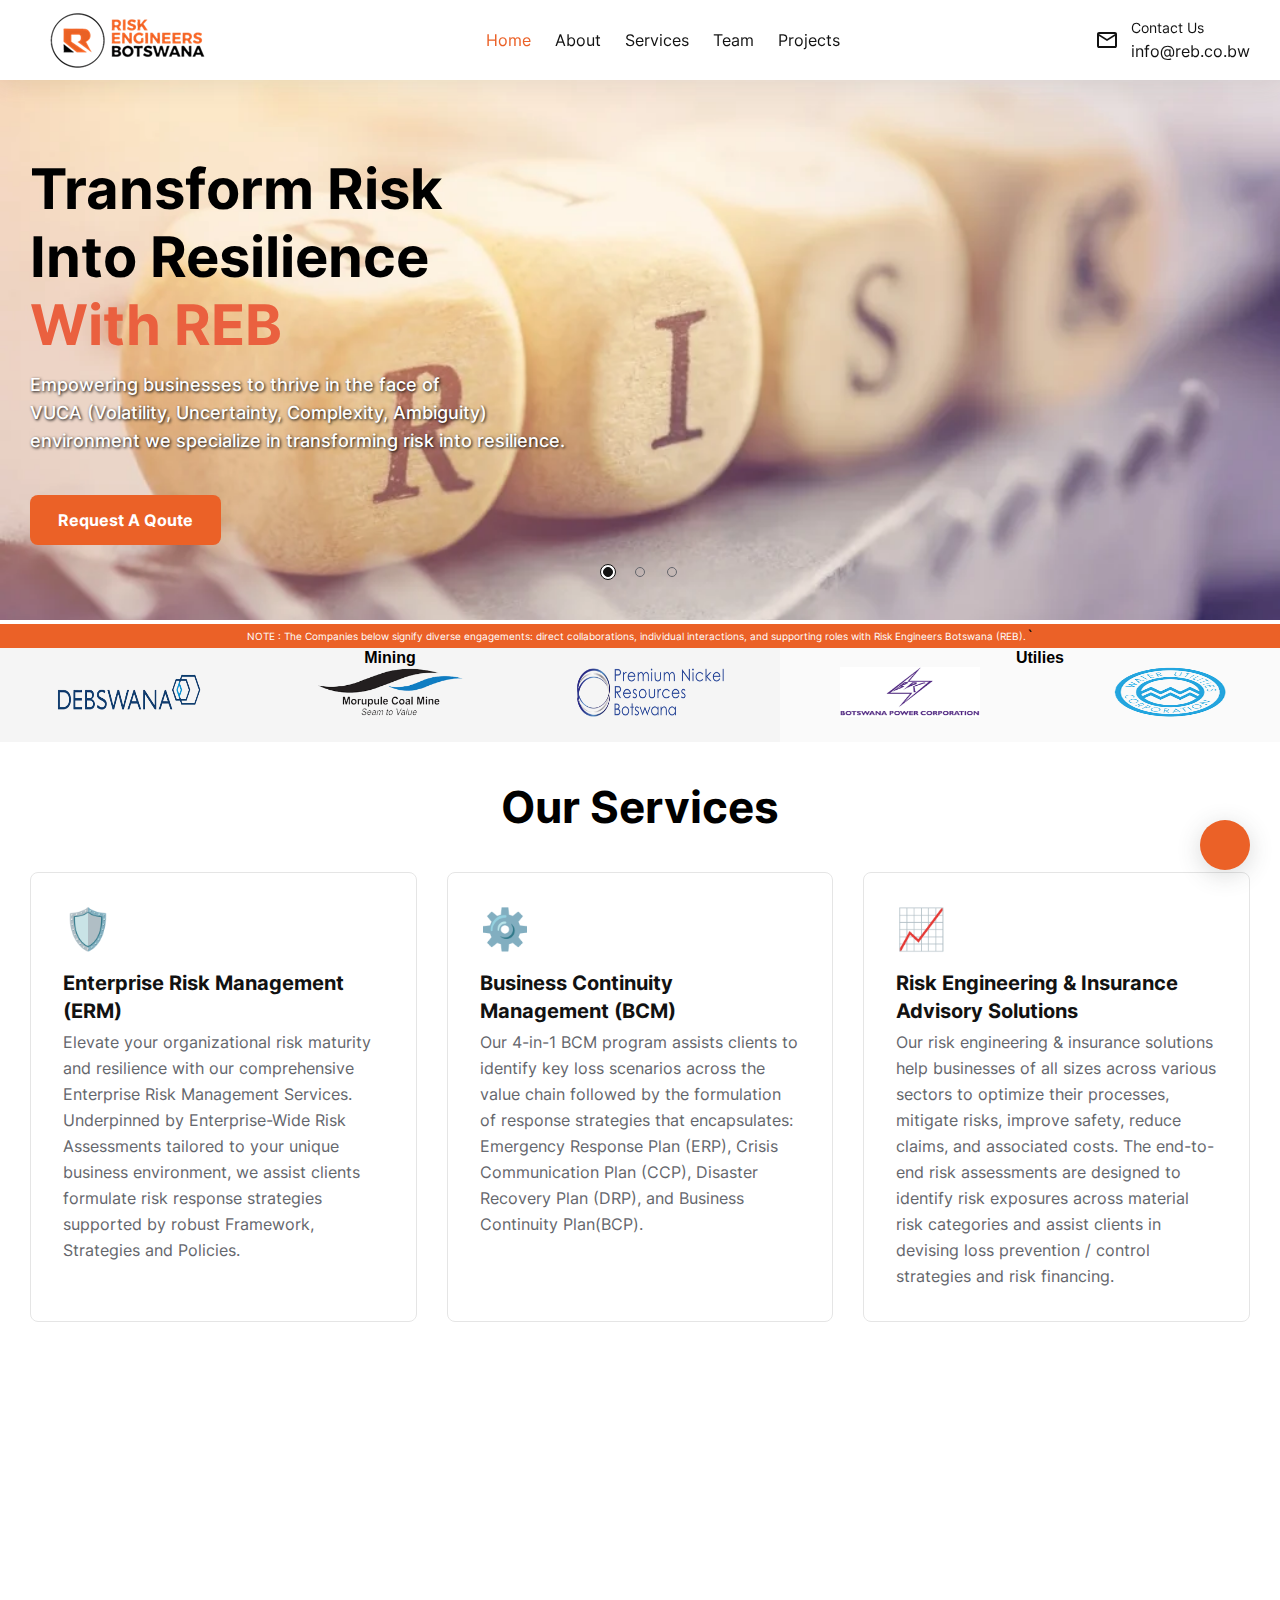
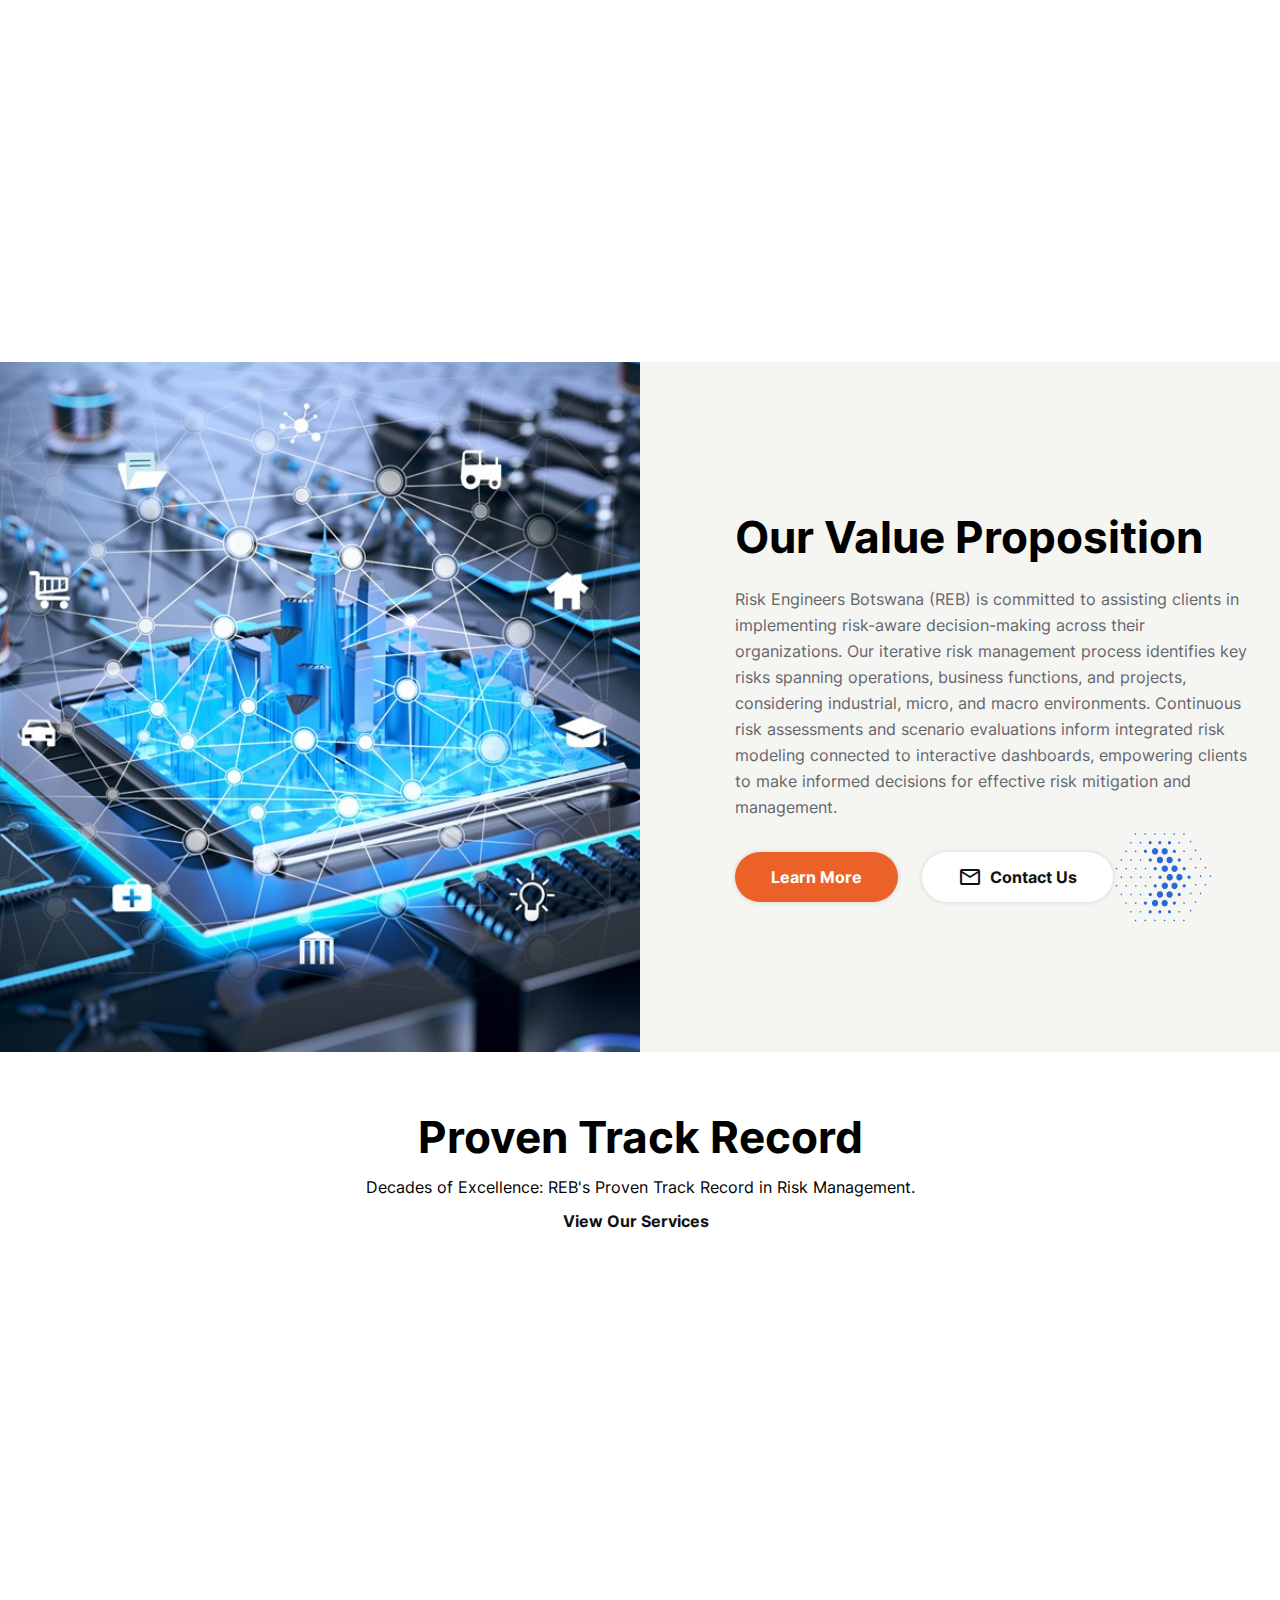
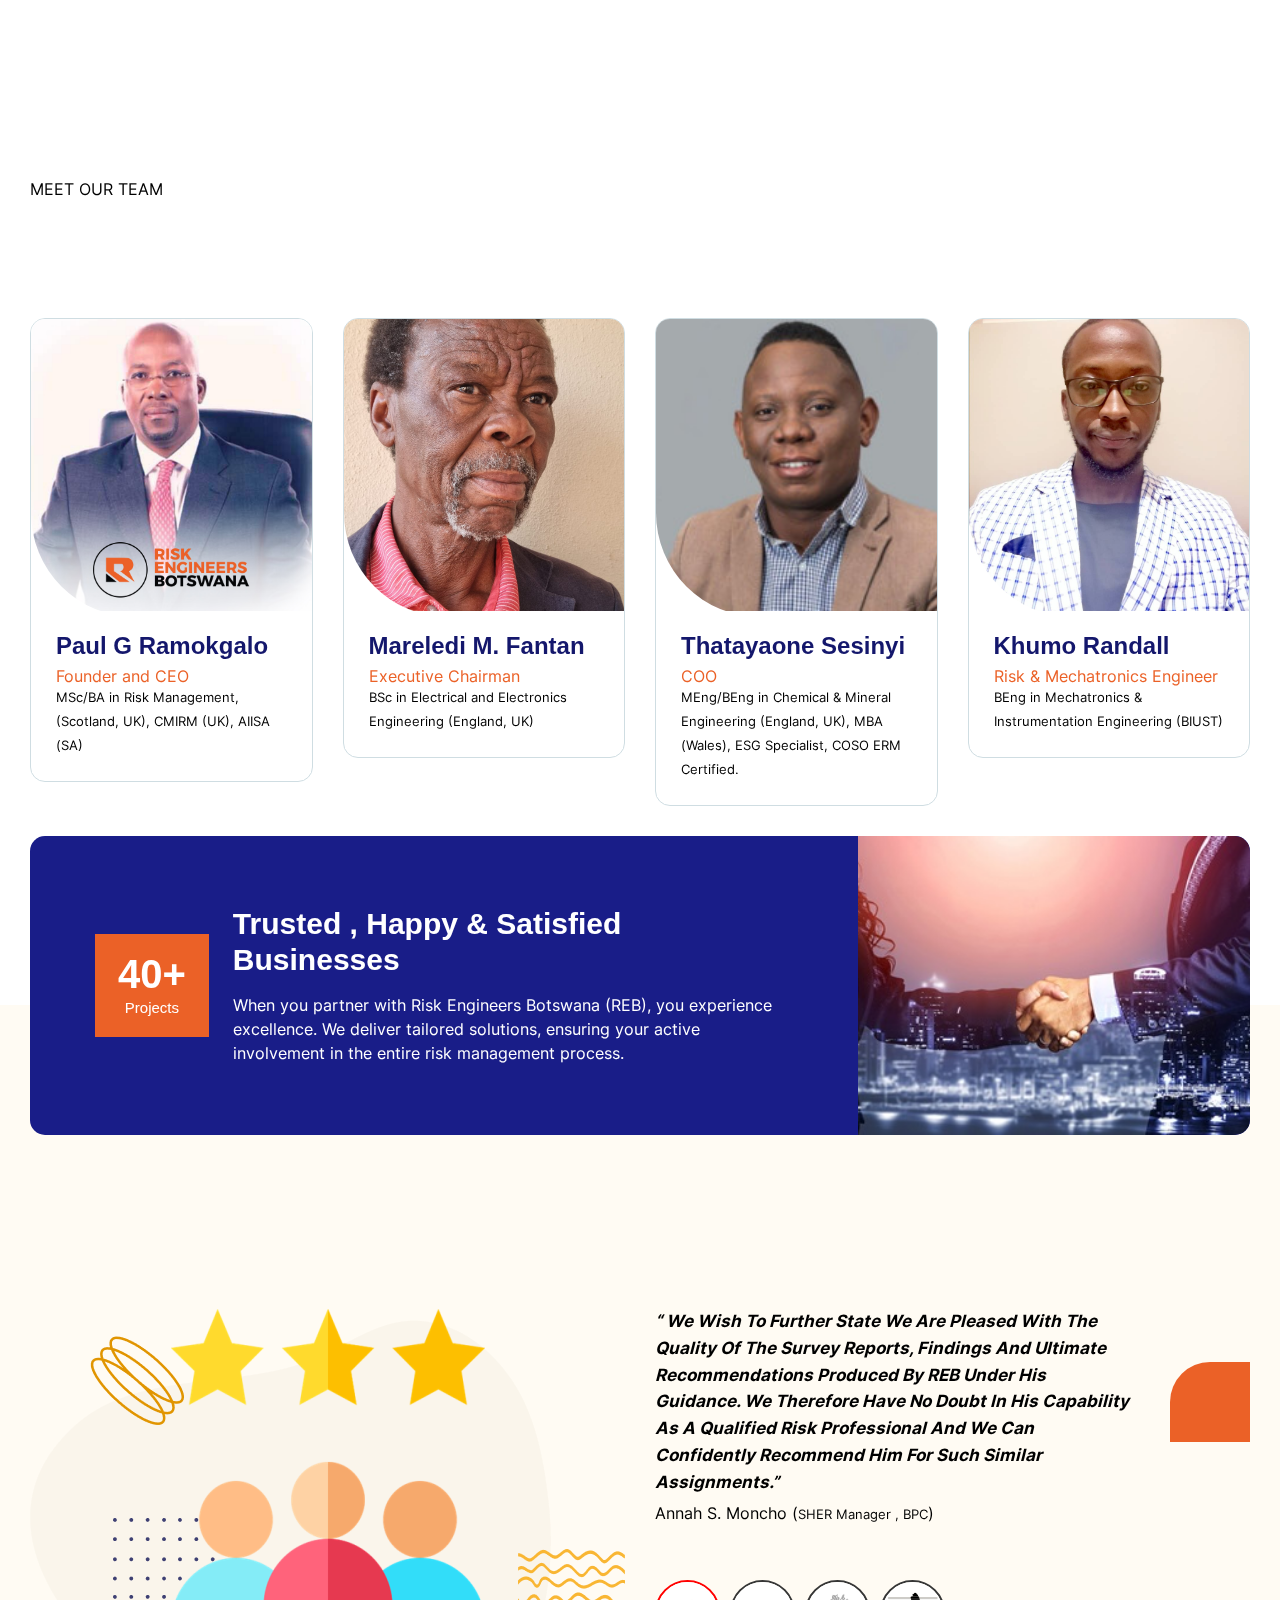
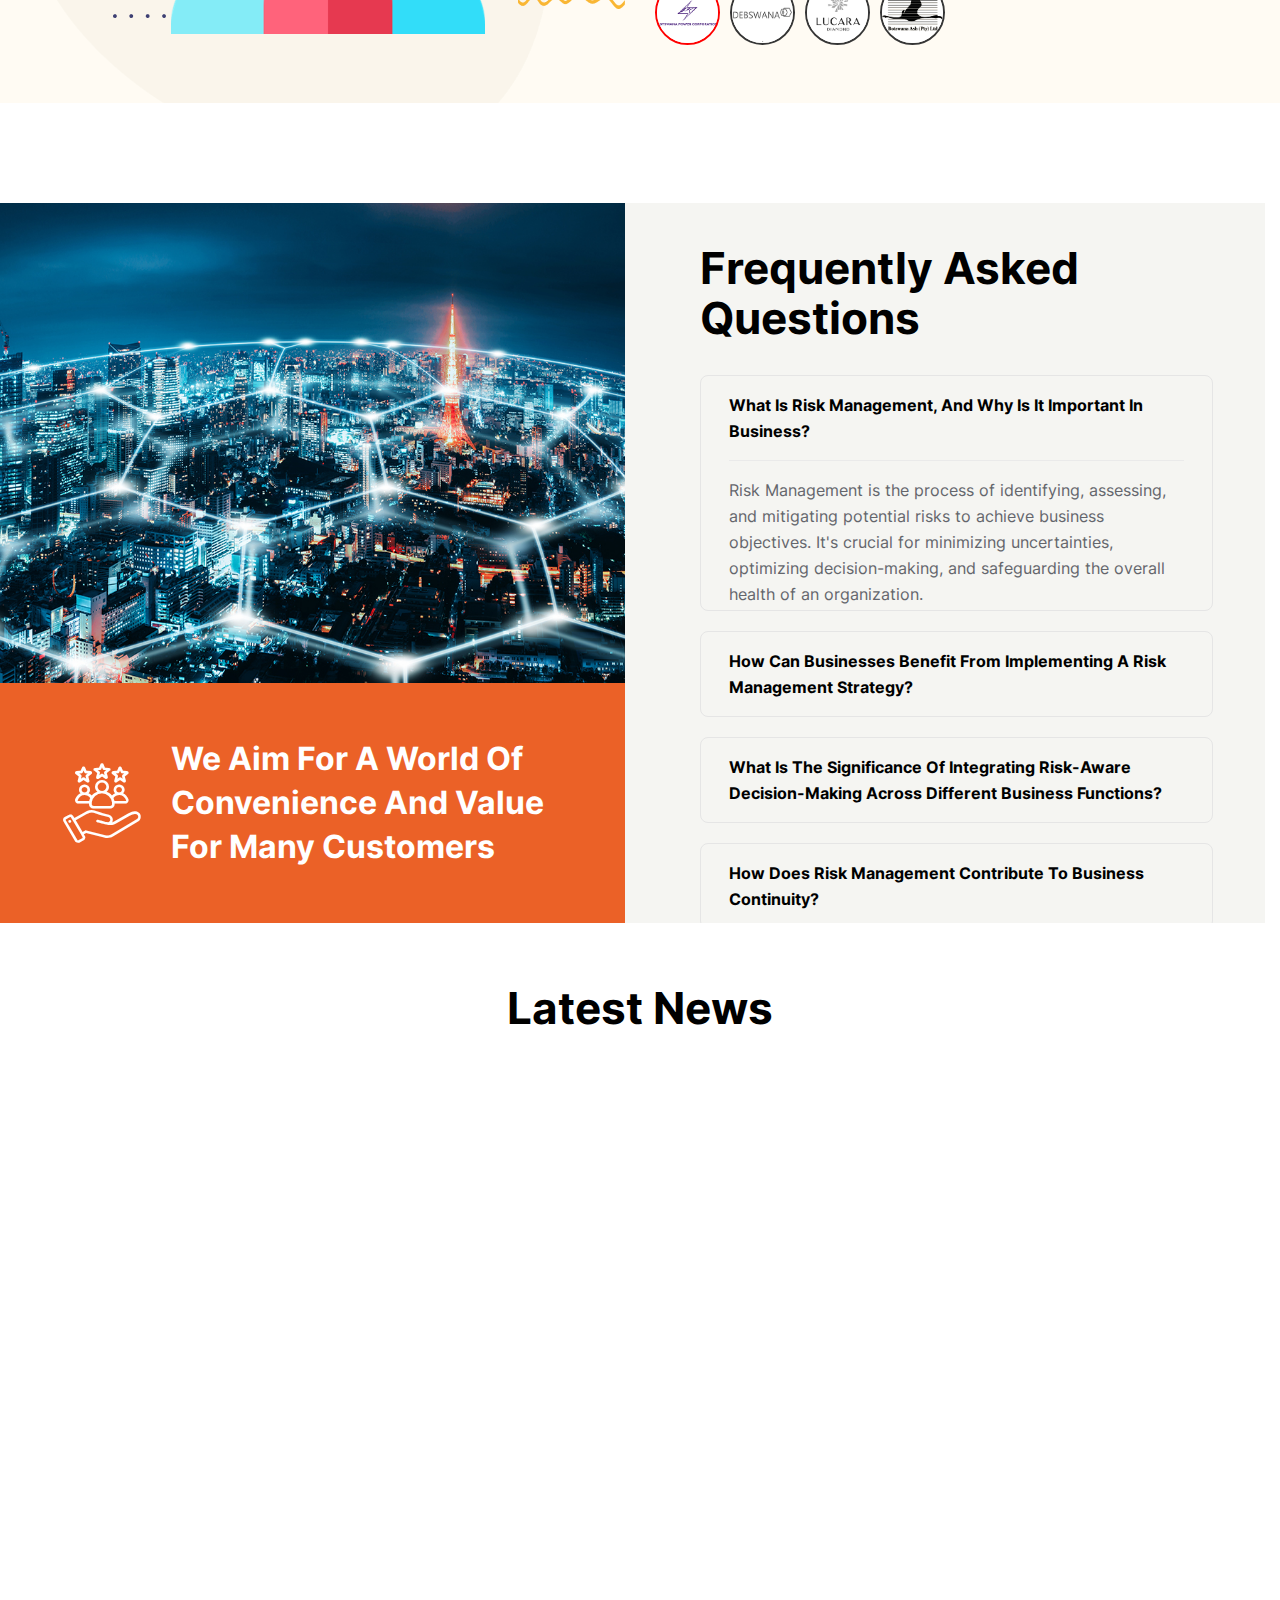
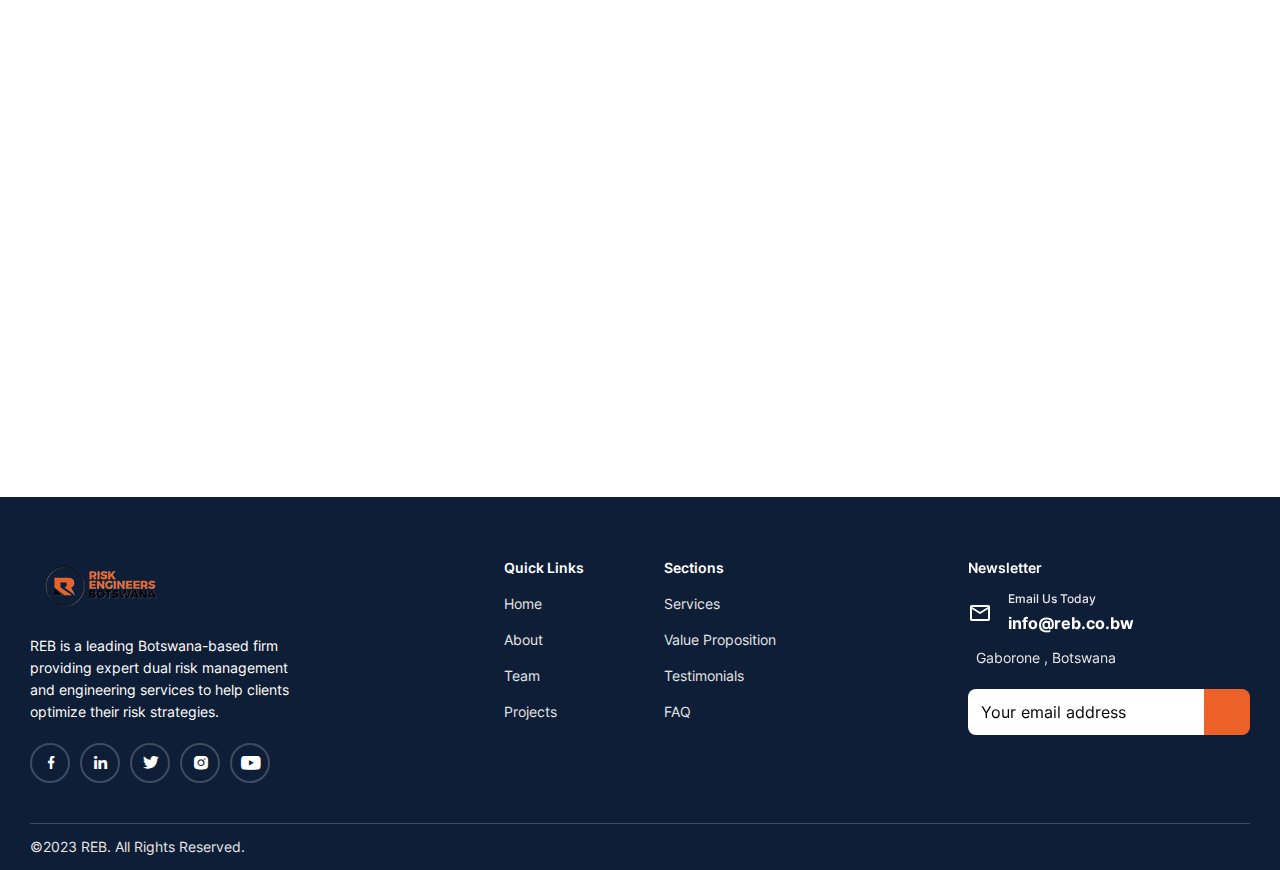
==== index.html @ b91e0b34 "new edit" ====
<!DOCTYPE html><html lang="en"><head>
    <meta charset="UTF-8">
    <meta name="viewport" content="width=device-width, initial-scale=1.0">
    <meta http-equiv="X-UA-Compatible" content="ie=edge">
    <title>REB</title>
    <link rel="preconnect" href="https://fonts.googleapis.com">
    <link rel="preconnect" href="https://fonts.gstatic.com" crossorigin="anonymous">
    <link rel="stylesheet" href="https://cdnjs.cloudflare.com/ajax/libs/font-awesome/6.0.0/css/all.min.css" integrity="sha384-Zfd0lY8nqALJhq5Le39tw7bXlDfDRr1HBPpdHNpYSHWyHYk2xfM0C5mTVfdH9YYE" crossorigin="anonymous">
    <link rel="stylesheet" href="https://fonts.googleapis.com/css2?family=Material+Symbols+Outlined:opsz,wght,FILL,GRAD@20..48,100..700,0..1,-50..200" />

    
    <link href="css/css2.css" rel="stylesheet">
    <link rel="shortcut icon" type="image/png" href="images/reb.png">
    <!--build:css assets/css/styles.min.css-->
    <link rel="stylesheet" href="css/bootstrap.css">
    <link rel="stylesheet" href="css/slick.min.css">
    <link rel="stylesheet" href="css/bootstrap-drawer.min.css">
    <link rel="stylesheet" href="css/style.css">
    <link rel="stylesheet" href="css/style_1.css">
    <link rel="stylesheet" href="css/animate-4.1.1.min.css">

     <!-- CSS here -->
     <link rel="stylesheet" href="css/css/magnific-popup.css">
 
     <link rel="stylesheet" href="css/css/flaticon.css">
     <link rel="stylesheet" href="css/css/odometer.css">
     <link rel="stylesheet" href="css/css/swiper-bundle.css">
     <link rel="stylesheet" href="css/css/aos.css">
     <link rel="stylesheet" href="css/css/default.css">
     <link rel="stylesheet" href="css/css/main.css">
    <!--endbuild-->
    <style>
      .material-symbols-outlined {
        font-variation-settings:
        'FILL' 0,
        'wght' 400,
        'GRAD' 0,
        'opsz' 24
      }
      </style>
  </head>
  <body>
    <div id="header">
      <div class="header-menu style-one bg-white">
        <div class="container flex-between h-80"><a class="menu-left-block" href=""><img class="menu-logo display-block" src="fonts/Logo.png" alt="logo"></a>
          <div class="menu-center-block h-100">
            <ul class="menu-nav flex-item-center h-100">
              <li class="nav-item h-100 flex-center home"><a  style="color: #EB6127;" class="nav-link" href="/">Home</a>
              </li>
              <li class="nav-item h-100 flex-center about"><a class="nav-link" href="about.html">About</a>
              </li>
              <li class="nav-item h-100 flex-center services"><a class="nav-link" href="service.html">Services </a>
              </li>
              <li class="nav-item h-100 flex-center case"><a class="nav-link" href="team.html">Team </a>
              </li>
              <li class="nav-item h-100 flex-center blog"><a class="nav-link" href="achievements.html">Projects</a>
                
              </li>
            </ul>
          </div>
          <div class="menu-right-block flex-item-center">
            <div class="icon-call"><a href="mailto:info@reb.co.bw"><span class="material-symbols-outlined">mail</span></a></div>
            <div class="text ml-12">
              <div class="text caption1"><a href="mailto:info@reb.co.bw">Contact Us</a></div>
              <div class="text text"><a href="mailto:info@reb.co.bw">info@reb.co.bw</a></div>
            </div>
            <div class="menu-humburger display-none pointer"><i class="ph-bold ph-list display-block"></i></div>
          </div>
        </div>
        <div id="menu-mobile-block">
          <div class="menu-mobile-main">
            <div class="container">
              <ul class="menu-nav-mobile h-100 pt-4 pb-4">
                <li class="nav-item-mobile h-100 flex-column gap-8 pt-8 pb-8 pl-12 pr-12 pointer home"><a class="fs-14 nav-link-mobile" href="/">Home</a>
                </li>
                <li class="nav-item-mobile h-100 flex-column gap-8 pt-4 pb-8 pl-12 pr-12 pointer about"><a class="fs-14 nav-link-mobile" href="about.html">About</a>
                </li>
                <li class="nav-item-mobile h-100 flex-column gap-8 pt-4 pb-8 pl-12 pr-12 pointer services"><a class="fs-14 nav-link-mobile" href="service.html">Services </i></a>
                </li>
                <li class="nav-item-mobile h-100 flex-column gap-8 pt-4 pb-8 pl-12 pr-12 pointer case"><a class="fs-14 nav-link-mobile" href="team.html">Team </a>
                
                </li>
                <li class="nav-item-mobile h-100 flex-column gap-8 pt-4 pb-8 pl-12 pr-12 pointer blog"><a class="fs-14 nav-link-mobile" href="achievements.html">Projects </a>
                  
                </li>
              </ul>
            </div>
          </div>
        </div>
      </div>
    </div>
    <div id="content">
      <div class="slider-block style-one">
        <div class="prev-arrow flex-center"><i class="ph-bold ph-caret-left text-white"></i></div>
        <div class="slider-main">
          <div class="slider-item slider-first">
            <div class="bg-img"> <img class="w-100 h-100 animate__animated animate__fadeIn animate__delay-0-2s" src="images/risk_2.webp" alt=""></div>
            <div class="container">
              <div class="text-content flex-columns-between">
                <div class="heading2 animate__animated animate__fadeInUp animate__delay-0-2s">Transform Risk <br>Into Resilience <br><span class="text-orange w-350">with REB</span></div>
                <div style="color: white;text-shadow: 1px 1px 3px #000;" class="body2 mt-12 text-secondary animate__animated animate__fadeInUp animate__delay-0-5s">Empowering businesses to thrive in the face of <br> VUCA (Volatility, Uncertainty, Complexity, Ambiguity) <br> environment we specialize in transforming risk into resilience.</div>
                <div class="button-block mt-40 animate__animated animate__fadeInUp animate__delay-0-8s"><a class="button-share display-inline-block hover-button-black border-none bg-blue text-white text-button pl-28 pr-28 pt-12 pb-12 bora-8" href="mailto:info@reb.co.bw?subject=Request For Qoutation &body=Good Day , I would like to request a qoute for one of your services. ">Request A Qoute</a>
                </div>
              </div>
            </div>
          </div>
          <div class="slider-item slider-second">
            <div class="bg-img"> <img class="w-100 h-100" src="images/risk_slide_2.jpg" alt=""></div>
            <div class="container">
              <div class="text-content flex-columns-between">
                <div class="heading2">Unlocking Success  <br> Through Decades of <br><span class="text-orange w-100">Diverse Expertise</span></div>
                <div class="body2 mt-12 text-secondary">Our Multi-Faceted and Multi-Skilled Team of Risk Professionals & Engineers<br>Bring a Wealth of Diverse Expertise and Experience to Navigate Challenges,   <br>   Ensuring Your Business Thrives in An Ever-Evolving Landscape. </div>
                <div class="button-block mt-40"><a class="button-share display-inline-block hover-button-black border-none bg-blue text-white text-button pl-28 pr-28 pt-12 pb-12 bora-8" href="service-one.html">Request A Qoute</a>
                </div>
              </div>
            </div>
          </div>
          <div class="slider-item slider-third">
            <div class="bg-img"> <img class="w-100 h-100" src="images/risk_slide_1.PNG" alt=""></div>
            <div class="container">
              <div class="text-content flex-columns-between">
                <div class="heading2">Guiding Your Risk <br>Strategies With <br><span class="text-orange w-100">Unmatched Proficiency</span></div>
                <div class="body2 mt-12 text-secondary">Unparallel Expertise in Assisting Clients to Achieve their Risk-Based &  <br>Integrated Risk Engineering Strategies And Reporting Frameworks.</div>
                <div class="button-block mt-40"><a class="button-share display-inline-block hover-button-black border-none bg-blue text-white text-button pl-28 pr-28 pt-12 pb-12 bora-8" href="service-one.html">Request A Qoute</a>
                </div>
              </div>
            </div>
          </div>
        </div>
        <div class="next-arrow flex-center"><i class="ph-bold ph-caret-right text-white"></i></div>
      </div>
      <div class="partner-five-col style-one mt-4 bg-black">
        <div style="background-color: #EB6127; display: flex; justify-content: center; align-items: center;" >
          <small style="color: white; text-align: center; font-size: x-small;" >NOTE : The Companies below signify diverse engagements: direct collaborations, individual interactions, and supporting roles with Risk Engineers Botswana (REB).</small>`
       
        </div>
        
        <div class="list">
          <span style="display: flex; flex-direction: column; align-items: center; background-color:rgb(255, 255, 255, 0.960)">
            <h6 style="color: black;" >Mining</h6>
            <div style="display: flex; flex-direction: row;">
              <div class="bg-img flex-center"><img style="height: 50px;"  class="w-150" src="images/caralogos/debswana.png" alt=""></div>
              <div class="bg-img flex-center"><img style="height: 50px;" class="w-150" src="images/caralogos/morupule.png" alt=""></div>
              <div class="bg-img flex-center"><img style="height: 50px;" class="w-150" src="images/caralogos/premium_nickel.png" alt=""></div>
            </div>
          </span>
          <span style="display: flex; flex-direction: column; align-items: center; background-color:rgba(255, 255, 255, 0.980)">
            <h6 style="color: black;" >Utilies</h6>
            <div style="display: flex; flex-direction: row;">
              <div class="bg-img flex-center"><img style="height: 50px;" class="w-150" src="images/caralogos/bpc.png" alt=""></div>
              <div class="bg-img flex-center"><img style="height: 50px;" class="w-150" src="images/caralogos/wuc.png" alt=""></div>
            </div>
          </span>
          <span style="display: flex; flex-direction: column; align-items: center; background-color:rgba(255, 255, 255, 0.960)">
            <h6 style="color: black;" >Beef</h6>
            <div style="display: flex; flex-direction: row;">
              <div class="bg-img flex-center"><img style="height: 50px;" class="w-150" src="images/caralogos/bmc.png" alt=""></div>
            </div>
          </span>
          <span style="display: flex; flex-direction: column; align-items: center; background-color:rgba(255, 255, 255, 0.980)">
            <h6 style="color: black;" >Insurance</h6>
            <div style="display: flex; flex-direction: row;">
              <div class="bg-img flex-center"><img style="height: 50px;" class="w-150" src="images/caralogos/sesiro.png" alt=""></div>
            </div>
          </span>
          <span style="display: flex; flex-direction: column; align-items: center; background-color:rgba(255, 255, 255, 0.960)">
            <h6 style="color: black;" >Fuel & Logistics</h6>
            <div style="display: flex; flex-direction: row;">
              <div class="bg-img flex-center"><img style="height: 50px;" class="w-150" src="images/caralogos/unitrans.jpg" alt=""></div>
              <div class="bg-img flex-center"><img style="height: 50px;" class="w-150" src="images/caralogos/crossroads.png" alt=""></div>
            </div>
          </span>
          <span style="display: flex; flex-direction: column; align-items: center; background-color:rgba(255, 255, 255, 0.980)">
            <h6 style="color: black;" >Health</h6>
            <div style="display: flex; flex-direction: row;">
              <div class="bg-img flex-center"><img style="height: 50px;" class="w-150" src="images/caralogos/bpomas.png" alt=""></div>
              <div class="bg-img flex-center"><img style="height: 50px;" class="w-150" src="images/caralogos/fine.png" alt=""></div>
            </div>
          </span>
          <span style="display: flex; flex-direction: column; align-items: center; background-color:rgba(255, 255, 255, 0.960)">
            <h6 style="color: black;" >Tourism & Logistics</h6>
            <div style="display: flex; flex-direction: row;">
              <div class="bg-img flex-center"><img style="height: 75px;" class="w-150" src="images/caralogos/elephant.jpg" alt=""></div>
              <div class="bg-img flex-center"><img style="height: 75px;" class="w-150" src="images/caralogos/manong.jpg" alt=""></div>
              <div class="bg-img flex-center"><img style="height: 75px;" class="w-150" src="images/caralogos/maunlodge.jpg" alt=""></div>
              <div class="bg-img flex-center"><img style="height: 75px;"  class="w-150" src="images/caralogos/safari.jpg" alt=""></div>
            </div>
          </span>
          <span style="display: flex; flex-direction: column; align-items: center; background-color:rgba(255, 255, 255, 0.980)">
            <h6 style="color: black;" >Construction & Commercial Real Estate </h6>
            <div style="display: flex; flex-direction: row;">
              <div class="bg-img flex-center"><img style="height: 75px;" class="w-175" src="images/caralogos/rdc.webp" alt=""></div>
              <div class="bg-img flex-center"><img style="height: 75px;" class="w-175" src="images/caralogos/universal.png" alt=""></div>
              <div class="bg-img flex-center"><img style="height: 75px;" class="w-175" src="images/caralogos/pula.png" alt=""></div>
            </div>
          </span>
          <span style="display: flex; flex-direction: column; align-items: center; background-color:rgba(255, 255, 255, 0.960)">
            <h6 style="color: black;" >Telecommunications</h6>
            <div style="display: flex; flex-direction: row;">
              <div class="bg-img flex-center"><img style="height: 75px;" class="w-175" src="images/caralogos/btc.png" alt=""></div>
            </div>
          </span>
          <span style="display: flex; flex-direction: column; align-items: center; background-color:rgba(255, 255, 255, 0.980)">
            <h6 style="color: black;" >Security</h6>
            <div style="display: flex; flex-direction: row;">
              <div class="bg-img flex-center"><img style="height: 75px;" class="w-175" src="images/caralogos/g4s.png" alt=""></div>
            </div>
          </span>
          <span style="display: flex; flex-direction: column; align-items: center; background-color:rgba(255, 255, 255, 0.960)">
            <h6 style="color: black;" >Manufacturing</h6>
            <div style="display: flex; flex-direction: row;">
              <div class="bg-img flex-center"><img style="height: 75px;" class="w-175" src="images/caralogos/lobatse.jpg" alt=""></div>
              <div class="bg-img flex-center"><img style="height: 75px;" class="w-175" src="images/caralogos/opti.png" alt=""></div>
            </div>
          </span>
          
        
          
        </div>
      </div>
      <div class="service-block mt-40">
        <div id="services" class="container">
          <div class="heading3 text-center">Our Services</div>
          <div class="list-service row mt-40 row-gap-32">
            <div class="col-12 col-xl-4 col-lg-6 col-md-6 col-sm-6">
                    <div class="service-item hover-box-shadow bora-8 p-32 bg-white border-line-1px"><a class="service-item-main flex-column gap-16" href="service.html">
                        <div class="heading flex-between"><h1>🛡️</h1>
                          <div class="number heading3 text-placehover"> </div>
                        </div>
                        <div class="desc">
                          <div class="heading7 hover-text-orange">Enterprise Risk Management (ERM)</div>
                          <div class="body3 text-secondary mt-4">Elevate your organizational risk maturity and resilience with our comprehensive Enterprise Risk Management Services. Underpinned by Enterprise-Wide Risk Assessments tailored to your unique business environment, we assist clients formulate risk response strategies supported by robust Framework, Strategies and Policies. </div>
                        </div></a>
                    </div>
            </div>
            <div class="col-12 col-xl-4 col-lg-6 col-md-6 col-sm-6">
                    <div class="service-item hover-box-shadow bora-8 p-32 bg-white border-line-1px"><a class="service-item-main flex-column gap-16" href="service.html">
                        <div class="heading flex-between"><h1>⚙️</h1>
                          <div class="number heading3 text-placehover"> </div>
                        </div>
                        <div class="desc">
                          <div class="heading7 hover-text-orange">Business Continuity Management (BCM) </div>
                          <div class="body3 text-secondary mt-4">Our 4-in-1 BCM program assists clients to identify key loss scenarios across the value chain followed by the formulation of response strategies that encapsulates: Emergency Response Plan (ERP), Crisis Communication Plan (CCP), Disaster Recovery Plan (DRP), and Business Continuity Plan(BCP).  </div>
                        </div></a>
                    </div>
            </div>
            <div class="col-12 col-xl-4 col-lg-6 col-md-6 col-sm-6">
                    <div class="service-item hover-box-shadow bora-8 p-32 bg-white border-line-1px"><a class="service-item-main flex-column gap-16" href="service.html">
                        <div class="heading flex-between"><h1>📈</h1>
                          <div class="number heading3 text-placehover"> </div>
                        </div>
                        <div class="desc">
                          <div class="heading7 hover-text-orange">Risk Engineering & Insurance Advisory Solutions </div>
                          <div class="body3 text-secondary mt-4">Our risk engineering & insurance solutions help businesses of all sizes across various sectors to optimize their processes, mitigate risks, improve safety, reduce claims, and associated costs. The end-to-end risk assessments are designed to identify risk exposures across material risk categories and assist clients in devising loss prevention / control strategies and risk financing. </div>
                        </div></a>
                    </div>
            </div>
            <div class="col-12 col-xl-4 col-lg-6 col-md-6 col-sm-6">
                    <div class="service-item hover-box-shadow bora-8 p-32 bg-white border-line-1px"><a class="service-item-main flex-column gap-16" href="service.html">
                        <div class="heading flex-between"><h1>🖥️</h1>
                          <div class="number heading3 text-placehover"> </div>
                        </div>
                        <div class="desc">
                          <div class="heading7 hover-text-orange">Environmental Social Governance (ESG) Framework & Reporting</div>
                          <div class="body3 text-secondary mt-4">The increased focus and emerging regulation on managing ESG issues make the implementation of ESG strategies not only integral component of responsible business practices, but a source of competitive advantage and long-term value creation. Our ESG solutions assist clients in determining their material ESG issues - their associated risks and opportunities, implementing frameworks and reporting standards.  </div>
                        </div></a>
                    </div>
            </div>
            <div class="col-12 col-xl-4 col-lg-6 col-md-6 col-sm-6">
                    <div class="service-item hover-box-shadow bora-8 p-32 bg-white border-line-1px"><a class="service-item-main flex-column gap-16" href="service.html">
                        <div class="heading flex-between"><h1>🎓</h1>
                          <div class="number heading3 text-placehover"> </div>
                        </div>
                        <div class="desc">
                          <div class="heading7 hover-text-orange">Risk Management Training and Certification</div>
                          <div class="body3 text-secondary mt-4">Empowering Minds, Securing Futures – REB's Training for Proactive Risk Leadership.</div>
                        </div></a>
                    </div>
            </div>
            <div class="col-12 col-xl-4 col-lg-6 col-md-6 col-sm-6">
                    <div class="service-item hover-box-shadow bora-8 p-32 bg-white border-line-1px"><a class="service-item-main flex-column gap-16" href="service.html">
                        <div class="heading flex-between"><h1>🧩</h1>
                          <div class="number heading3 text-placehover"> </div>
                        </div>
                        <div class="desc">
                          <div class="heading7 hover-text-orange">Integrated Risk Reporting Framework </div>
                          <div class="body3 text-secondary mt-4">Our comprehensive risk assessments determine key risks and loss scenarios which are critical inputs for developing risk models and interactive risk management dashboards. Our innovative dashboards serve as a visual gateway to your organization’s risk landscape, articulating risk appetite & tolerance levels by linking your risk profile, strategy, and performance – enabling scenario analysis to stress test the strategy and develop risk-adjusted capital planning strategies. </div>
                        </div></a>
                    </div>
            </div>
          </div>
        </div>
      </div>
      <div id="proposition" class="payment-gateway-one mt-80 bg-surface">
        <div class="bg-img"> <img class="w-100 h-100" src="images/risk_faq3.jpg" alt=""></div>
        <div class="container">
          <div class="row">
            <div class="col-12 col-xl-6">
              <div class="payment-infor flex-columns-between">
                <!-- <div class="heading flex-item-center gap-16">
                  <div class="bg-img"> <img class="w-100" src="images/avatar-gateway1.png" alt=""></div>
                  <div class="text-button text-secondary">Trusted by 50M+ People <br>around the globe</div>
                </div> -->
                <div class="text">
                  <div class="heading3">Our Value Proposition</div>
                  <div class="body3 text-secondary mt-24">Risk Engineers Botswana (REB) is committed to assisting clients in implementing risk-aware decision-making across their organizations. Our iterative risk management process identifies key risks spanning operations, business functions, and projects, considering industrial, micro, and macro environments. Continuous risk assessments and scenario evaluations inform integrated risk modeling connected to interactive dashboards, empowering clients to make informed decisions for effective risk mitigation and management.</div>
                  
                </div>
                <div class="button-block flex-item-center gap-24"><a class="button-share box-shadow hover-button-black text-white bg-blue text-button pt-12 pb-12 pl-36 pr-36 bora-48" href="about.html">Learn More</a><a class="button-share box-shadow hover-button-black text-on-surface bg-white text-button pt-12 pb-12 pl-36 pr-36 bora-48 flex-item-center gap-8" href="mailto:info@reb.co.bw"><span class="material-symbols-outlined">mail</span><span>Contact Us</span></a><img src="images/gateway1-dot.png" alt="">
                </div>
              </div>
            </div>
          </div>
        </div>
      </div>
      <div class="benefit-block style-one mt-60">
        <div class="container">
          <div class="heading text-center">
            <div class="heading3">Proven Track Record</div>
            <div class="right flex-columns-center gap-8 mt-12">
              <div class="body3">Decades of Excellence: REB's Proven Track Record in Risk Management.</div><a class="flex-item-center gap-8 hover-text-orange" href="service.html">
                <div class="text-button">View Our Services</div><i class="ph-bold ph-caret-double-right fs-12 mt-4"></i></a>
            </div>
          </div>
        </div>
        <div class="list-benefit mt-40">
          <div class="row">
            <div class="col-12 col-xl-3 col-sm-6">
              <div class="benefit-item">
                <div class="bg-img"> <img class="w-100 h-100 display-block" src="images/morupule.jpg" alt=""></div>
                <div style="background-color: rgba(0, 0, 0, 0.5); padding: 15px; border-radius: 10%;" class="text flex-columns-between gap-12">
                  <div class="heading5"><a class="text-white" href="case-studies-detail.html">BPC - 2019 to 2024</a></div>
                  <div class="body3 text-white">Successfully interviewed & led risk
                    discussions with EXCO and Functional
                    heads to build a strategic risk profile and
                    risk management buy-in. </div><a class="flex-item-center gap-4" href="service-detail.html">
                    <div class="text-button text-white">Read More </div><i class="ph-bold ph-caret-double-right fs-12 mt-4 text-white"></i></a>
                </div>
              </div>
            </div>
            <div  class="col-12 col-xl-3 col-sm-6">
              <div  class="benefit-item">
                <div class="bg-img"> <img class="w-100 h-100 display-block" src="images/premium.jpg" alt=""></div>
                <div style="background-color: rgba(0, 0, 0, 0.5); padding-inline: 15px; padding-bottom: 10px; border-radius: 10%;" class="text flex-columns-between gap-12">
                  <div class="heading5"><a class="text-white" href="case-studies-detail.html">PREMIUM NICKEL RESOURCES BOTSWANA –  DEC 2021</a></div>
                  <div class="body3 text-white">Successfully Completed Risk-Based Plant & Machinery Valuation which Paved Way for the
                    Purchase of BCL’s Selibi and Selibi North Shafts.</div><a class="flex-item-center gap-4" href="service-detail.html">
                    <div class="text-button text-white">Read More </div><i class="ph-bold ph-caret-double-right fs-12 mt-4 text-white"></i></a>
                </div>
              </div>
            </div>
            <div class="col-12 col-xl-3 col-sm-6">
              <div class="benefit-item">
                <div class="bg-img"> <img class="w-100 h-100 display-block" src="images/ambatovy.jpg" alt=""></div>
                <div style="background-color: rgba(0, 0, 0, 0.5); padding-inline: 15px; padding-bottom: 10px; border-radius: 10%;" class="text flex-columns-between gap-12">
                  <div class="heading5"><a class="text-white" href="case-studies-detail.html">AMBATOVY NICKEL & COBALT MINE – 2018 & 2019</a></div>
                  <div class="body3 text-white">ul Successfully Led the Risk Engineering Workstream that Involved Diverse
                    Continents / Countries in a multi-national Risk
                    Engineering & Insurance Tender. </div><a class="flex-item-center gap-4" href="service-detail.html">
                    <div class="text-button text-white">Read More </div><i class="ph-bold ph-caret-double-right fs-12 mt-4 text-white"></i></a>
                </div>
              </div>
            </div>
            <div class="col-12 col-xl-3 col-sm-6">
              <div class="benefit-item">
                <div class="bg-img"> <img class="w-100 h-100 display-block" src="images/debswana_mine2.jpg" alt=""></div>
                <div style="background-color: rgba(0, 0, 0, 0.5); padding: 15px; border-radius: 10%;" class="text flex-columns-between gap-12">
                  <div class="heading5"><a class="text-white" href="case-studies-detail.html">DEBSWANA 2000-2014</a></div>
                  <div class="body3 text-white">Established Group Risk Function and Formulated Business Continuity Plans</div><a class="flex-item-center gap-4" href="service-detail.html">
                    <div class="text-button text-white">Read More </div><i class="ph-bold ph-caret-double-right fs-12 mt-4 text-white"></i></a>
                </div>
              </div>
            </div>
          </div>
        </div>
      </div>
      <div>
        <!-- <div class="container">
          <div class="row row-gap-32 flex-item-center">
            <div class="col-12 col-xl-5 flex-column row-gap-20">
              <div class="heading3">Payment Gateway Services</div>
              <div class="body2 text-secondary">We provide reliable and secure payment gateway services for businesses of all sizes. With our cutting-edge technology and 24/7 customer support, you can easily accept payments from customers all over the world.</div>
              <div class="list-service">
                <div class="service-item flex-item-center"> <i class="ph-bold ph-check text-orange fs-24"> </i>
                  <div class="text-button ml-12">Debt evaluation and ability to repay</div>
                </div>
                <div class="service-item flex-item-center mt-12"><i class="ph-bold ph-check text-orange fs-24"> </i>
                  <div class="text-button ml-12">Calculation of credit limit</div>
                </div>
                <div class="service-item flex-item-center mt-12"><i class="ph-bold ph-check text-orange fs-24"> </i>
                  <div class="text-button ml-12">Consolidation of personal financial data</div>
                </div>
              </div>
              <div class="button-block"><a class="button-share hover-bg-blue text-white bg-on-surface text-button display-inline-block pt-12 pb-12 pl-36 pr-36 bora-48" href="contact-two.html">Get started</a>
              </div>
            </div>
            <div class="col-11 col-xl-7">
              <div class="right pl-40">
                <div class="bg-img"> <img class="w-100" src="images/gateway2-bg.png" alt=""></div>
                <div class="feature-item pt-16 pb-16 pl-24 pr-24 bora-20 bg-white flex-item-center gap-16 box-shadow display-inline-flex"><i class="icon-list fs-28 bg-orange p-16 bora-20"> </i>
                  <div class="text">
                    <div class="heading7">2K+</div>
                    <div class="heading7 text-secondary">Projects</div>
                  </div>
                </div>
                <div class="feature-item pt-16 pb-16 pl-24 pr-24 bora-20 bg-white flex-item-center gap-16 box-shadow display-inline-flex"><i class="ph-fill ph-star fs-32 bora-20 text-yellow"></i>
                  <div class="text">
                    <div class="heading7">4.8</div>
                    <div class="heading7 text-secondary">Satisfaction</div>
                  </div>
                </div>
                <div class="feature-item pt-16 pb-16 pl-24 pr-24 bora-20 bg-white flex-item-center gap-16 box-shadow display-inline-flex"><i class="icon-user fs-32 bg-orange p-16 bora-20"> </i>
                  <div class="text">
                    <div class="heading7">5 Years</div>
                    <div class="heading7 text-secondary">Product Designer</div>
                  </div>
                </div>
              </div>
            </div>
          </div>
        </div> -->
      </div>
          <!-- team-area -->
          <section id="team" class="team-area mt-80">
            <div class="container">
                <div class="row align-items-center">
                    <div class="col-xl-7 col-lg-6">
                        <div class="section-title mb-40 tg-heading-subheading animation-style3">
                            <span class="sub-title">MEET OUR TEAM</span>
                             <!-- <div class="heading3 text-center">Our Services</div> -->
                            <h2 style="color: black;" class="title tg-element-title">Discover the Faces Behind<br>REB's Expertise.</h2>
                        </div>
                    </div>
                    <div class="col-xl-5 col-lg-6">
                        <div class="section-content">
                            <p></p>
                        </div>
                    </div>
                </div>
                <div class="team-item-wrap">
                    <div class="row justify-content-center">
                        <div class="col-xl-3 col-lg-4 col-md-6 col-sm-8">
                            <div class="team-item">
                                <div class="team-thumb">
                                    <img src="images/Team Photos/ramokgalo.jpg" alt="">
                                    
                                </div>
                                <div class="team-content">
                                    <h4 class="title"><a href="team_ramokgalo.html">Paul G Ramokgalo</a></h4>
                                    <span>Founder and CEO </span>
                                    <small>MSc/BA in Risk Management,
                                      (Scotland, UK), CMIRM (UK), AIISA (SA)
                                      </small>
                                </div>
                            </div>
                        </div>
                        <div class="col-xl-3 col-lg-4 col-md-6 col-sm-8">
                            <div class="team-item">
                                <div class="team-thumb">
                                    <img src="images/Team Photos/fantan.jpeg" alt="">
                                    
                                </div>
                                <div class="team-content">
                                    <h4 class="title"><a href="team_fantan.html">Mareledi M. Fantan</a></h4>
                                    <span>Executive Chairman</span>
                                    <small>BSc in Electrical and Electronics
                                      Engineering (England, UK)
                                      </small>
                                </div>
                            </div>
                        </div>
                        <div class="col-xl-3 col-lg-4 col-md-6 col-sm-8">
                            <div class="team-item">
                                <div class="team-thumb">
                                    <img src="images/Team Photos/thatayaone.jpg" alt="">
                                   
                                </div>
                                <div class="team-content">
                                    <h4 class="title"><a href="team_sesinyi.html">Thatayaone Sesinyi</a></h4>
                                    <span>COO</span>
                                    <small>MEng/BEng in Chemical & Mineral
                                      Engineering (England, UK), MBA (Wales), ESG Specialist,
                                      COSO ERM Certified.</small>
                                </div>
                            </div>
                        </div>
                        <div class="col-xl-3 col-lg-4 col-md-6 col-sm-8">
                            <div class="team-item">
                                <div class="team-thumb">
                                    <img src="images/Team Photos/khumo.jpeg" alt=""> 
                                </div>
                                <div class="team-content">
                                    <h4 class="title"><a href="team_randall.html">Khumo Randall</a></h4>
                                    <span>Risk & Mechatronics Engineer</span>
                                    <small> BEng in Mechatronics &
                                      Instrumentation Engineering (BIUST)</small>
                                </div>
                            </div>
                        </div>
                        
                    </div>
                </div>
            </div>
        </section>

        <section class="consulting-area">
          <div class="container">
              <div class="row">
                  <div class="col-12">
                      <div class="consulting-inner-wrap shine-animate-item">
                          <div class="consulting-content">
                              <div class="content-left">
                                  <h2 class="title">40+</h2>
                                  <span>Projects <br></span>
                              </div>
                              <div class="content-right">
                                  <h2 class="title">Trusted , Happy &amp; Satisfied Businesses</h2>
                                  <p>When you partner with Risk Engineers Botswana (REB), you experience excellence. We deliver tailored solutions, ensuring your active involvement in the entire risk management process.</p>
                              </div>
                          </div>
                          <div class="consulting-img shine-animate">
                              <img src="images/consulting_img2.jpg" alt="">
                          </div>
                          <div class="consulting-shape">
                              <img src="images/consulting_shape.png" alt="">
                          </div>
                      </div>
                  </div>
              </div>
          </div>
      </section>
      <section id="testimonials" class="testimonial-area">
        <div class="container">
            <div class="row align-items-center justify-content-center">
                <div class="col-lg-6 order-0 order-lg-2">
                    <div class="swiper-container testimonial-active">
                        <div class="swiper-wrapper">
                            <div class="swiper-slide">
                                <div  class="testimonial-item">
                                    
                                    <div class="testimonial-content">
                                        <p style="font-weight: bold;">“ We wish to further state we are pleased with the quality of the survey reports, findings and
                                          ultimate recommendations produced by REB under his guidance. We therefore have no doubt in
                                          his capability as a qualified risk professional and we can confidently recommend him for such
                                          similar assignments.”</p>
                                        <div class="icon"><i class="fas fa-quote-right"></i></div>
                                    </div>
                              
                                    <div style="margin-top: 5px;" class="testimonial-info">
                                      <p>Annah S. Moncho (<small>SHER Manager , BPC</small>)</p>
                                      <span></span>
                                  </div>
                                </div>
                            </div>
                            <div class="swiper-slide">
                                <div style="background-image: url(/images/debswana.png);" class="testimonial-item">
                                    
                                    <div class="testimonial-content">
                                        <p style="font-weight: bold;">“I have no hesitation in recommending Risk Engineers Botswana for any risk management including his speciality area of business continuity planning and insurance consultancy work. ”</p>
                                        <div class="icon"><i class="fas fa-quote-right"></i></div>
                                    </div>
                                    <div style="margin-top: 5px;" class="testimonial-info">
                                      <p>Lynette Armstrong (<small>Chief Financial Officer, Debswana</small>)</p>
                                      <span></span>
                                  </div>

                                </div>
                            </div>
                            <div class="swiper-slide">
                                <div class="testimonial-item">
                                  
                                    <div class="testimonial-content">
                                        <p style="font-weight: bold;" >“Please note that Paul Ramokgalo has done work on Business Continuity Management at Lucara
                                          Botswana in 2014.
                                          The work done for the company was done in a professional manner. The training done was done at
                                          the a high level of professionalism and was delivered in an efficient and effective manner.”</p>
                                        <div class="icon"><i class="fas fa-quote-right"></i></div>
                                    </div>
                                    <div style="margin-top: 5px;" class="testimonial-info">
                                      <p>Naseem Lahri (<small>Managing Director, Lucara</small>)</p>
                                      <span></span>
                                  </div>
                                </div>
                            </div>
                            <div class="swiper-slide">
                                <div class="testimonial-item">
                                    
                                    <div class="testimonial-content">
                                        <p style="font-weight: bold;">“We believe that Risk Engineers Botswana under the leadership of Paul , has the capability in manpower, technical and financial resources to be able to handle a project of any magnitude in risk management and business continuity planning.”</p>
                                        <div class="icon"><i class="fas fa-quote-right"></i></div>
                                    </div>
                                    <div style="margin-top: 5px;" class="testimonial-info">
                                      <p>Victoria Tlamelo Tebelo (<small>General Manager Corporate Services(Botswana Ash)</small>)</p>
                                      <span></span>
                                  </div>
                                </div>
                            </div>
                        </div>
                    </div>
                    <div class="testimonial-slider-dot">
                        <div class="swiper testimonial-nav">
                            <div class="swiper-wrapper">
                                <div class="swiper-slide">
                                    <button><img src="images/bpc.png" alt=""></button>
                                </div>
                                <div class="swiper-slide">
                                    <button><img src="images/debswana_logo.png" alt=""></button>
                                </div>
                                <div class="swiper-slide">
                                    <button><img src="images/lucara.png" alt=""></button>
                                </div>
                                <div class="swiper-slide">
                                    <button><img src="images/botash.png" alt=""></button>
                                </div>
                            </div>
                        </div>
                    </div>
                </div>
                <div class="col-lg-6 col-md-8">
                    <div class="testimonial-img-wrap">
                        <img src="images/customer-review.png" alt="">
                        <div class="img-shape">
                            <img src="images/testimonial_shape01.png" alt="">
                            <img src="images/testimonial_shape02.png" alt="" class="alltuchtopdown">
                            <img src="images/testimonial_shape03.png" alt="" data-parallax="{&quot;y&quot; : 80 }">
                            <img src="images/testimonial_shape04.png" alt="" class="rightToLeft">
                        </div>
                    </div>
                </div>
            </div>
        </div>
        <div class="testimonial-shape-wrap">
            <img src="images/testimonial_shape05.png" alt="" data-aos="fade-up" data-aos-delay="400">
            <img src="images/testimonial_shape06.png" alt="" data-aos="fade-left" data-aos-delay="400">
        </div>
    </section>
        <!-- team-area-end -->
      <div id="faq" class="faqs-block style-one mt-100">
        <div class="row row-gap-32">
          <div class="col-12 col-xl-6">
            <div class="bg-img"> <img src="images/risk_faq2.jpeg" alt=""></div>
            <div class="desc bg-blue flex-center">
              <div class="content gap-30"><i class="icon-hand-team icon-white"></i>
                <div class="heading4 text-white">We aim for a world of convenience and value for many customers</div>
              </div>
            </div>
          </div>
          <div class="col-12 col-xl-6 bg-surface">
            <div class="content-main">
              <div class="heading3">Frequently Asked questions</div>
              <div class="list-question mt-32">
                      <div class="open question-item hover-box-shadow pointer mt-20 pl-28 pr-28 bora-8 border-line-1px">
                        <div class="question-item-main flex-between pt-16 pb-16 heading7">What is Risk Management, and why is it important in business?<i class="ph-bold ph-plus fs-20 p-8"></i></div>
                        <div class="content-question">
                          <div class="border-line"></div>
                          <div class="body3 text-secondary pt-16 pb-16"> Risk Management is the process of identifying, assessing, and mitigating potential risks to achieve business objectives. It's crucial for minimizing uncertainties, optimizing decision-making, and safeguarding the overall health of an organization.</div>
                        </div>
                      </div>
                      <div class=" question-item hover-box-shadow pointer mt-20 pl-28 pr-28 bora-8 border-line-1px">
                        <div class="question-item-main flex-between pt-16 pb-16 heading7">How can businesses benefit from implementing a Risk Management strategy?<i class="ph-bold ph-plus fs-20 p-8"></i></div>
                        <div class="content-question">
                          <div class="border-line"></div>
                          <div class="body3 text-secondary pt-16 pb-16">Implementing a Risk Management strategy enables businesses to proactively address potential threats, make informed decisions, enhance resilience, and safeguard against financial losses, ultimately contributing to sustainable growth.</div>
                        </div>
                      </div>
                      <div class=" question-item hover-box-shadow pointer mt-20 pl-28 pr-28 bora-8 border-line-1px">
                        <div class="question-item-main flex-between pt-16 pb-16 heading7">What is the significance of integrating risk-aware decision-making across different business functions?<i class="ph-bold ph-plus fs-20 p-8"></i></div>
                        <div class="content-question">
                          <div class="border-line"></div>
                          <div class="body3 text-secondary pt-16 pb-16"> Integrating risk-aware decision-making ensures a holistic approach, identifying and mitigating risks across various operations, projects, and environments, safeguarding the overall business strategy.</div>
                        </div>
                      </div>
                      <div class=" question-item hover-box-shadow pointer mt-20 pl-28 pr-28 bora-8 border-line-1px">
                        <div class="question-item-main flex-between pt-16 pb-16 heading7"> How does Risk Management contribute to business continuity?<i class="ph-bold ph-plus fs-20 p-8"></i></div>
                        <div class="content-question">
                          <div class="border-line"></div>
                          <div class="body3 text-secondary pt-16 pb-16">Risk Management ensures a structured approach to identifying and addressing potential disruptions. By preparing for and mitigating risks, businesses can enhance their resilience, ensuring continuity and minimizing the impact of unforeseen events.</div>
                        </div>
                      </div>
                      <div class=" question-item hover-box-shadow pointer mt-20 pl-28 pr-28 bora-8 border-line-1px">
                        <div class="question-item-main flex-between pt-16 pb-16 heading7">Can Risk Management be applied to different industries?<i class="ph-bold ph-plus fs-20 p-8"></i></div>
                        <div class="content-question">
                          <div class="border-line"></div>
                          <div class="body3 text-secondary pt-16 pb-16"> Yes, Risk Management is versatile and applicable to various industries, including finance, healthcare, manufacturing, and technology. Its principles are universally adaptable to help organizations navigate uncertainties and achieve their goals.</div>
                        </div>
                      </div>
              </div>
            </div>
          </div>
        </div>
      </div>
      <div class="form-request">
        <!-- <div class="container">
          <div class="heading flex-between">
            <div class="heading3">Request a free call back.</div>
            <div class="body3 text-secondary">Working with this agency has been a game-changer for our business Forem ipsum <br>dolor sit amet, consectetur adipiscing elit. </div>
          </div>
          <div class="form mt-40 flex-between gap-30">
            <div class="row w-100">
              <div class="col-12 col-lg-4 col-md-6">
                <input class="body3 pt-12 pb-12 pl-20 pr-20 bg-surface bora-8 w-100" type="text" placeholder="First name*">
              </div>
              <div class="col-12 col-lg-4 col-md-6">
                <input class="body3 pt-12 pb-12 pl-20 pr-20 bg-surface bora-8 w-100" type="text" placeholder="Email">
              </div>
              <div class="col-12 col-lg-4 select-arrow-none">
                <select class="body3 pt-12 pb-12 pl-20 pr-20 bg-surface bora-8 w-100" name="categories">
                  <option value="Financial Planning">Financial Planning</option>
                  <option value="Business Planning">Business Planning</option>
                  <option value="Development Planning">Development Planning</option>
                </select><i class="ph ph-caret-down"></i>
              </div>
            </div>
            <div class="button-block">
                    <button class="button-share bg-on-surface hover-bg-blue text-white text-button pl-28 pr-28 pt-12 pb-12 bora-48">Submit</button>
            </div>
          </div>
        </div> -->
      </div>
      <div class="blog-list style-one mt-60">
        <div id="news" class="container">
          <div class="heading3 text-center">Latest News</div>
          <div>

            <div>
              <iframe src="https://www.linkedin.com/embed/feed/update/urn:li:share:6932544063720026112" height="520" width="504" frameborder="0" allowfullscreen="" title="Embedded post"></iframe>
        
            </div>
            <div>

            </div>
            <iframe src="https://www.linkedin.com/embed/feed/update/urn:li:share:7109406663433969664" height="520" width="504" frameborder="0" allowfullscreen="" title="Embedded post"></iframe>
          

          </div>
          
          <!-- <div class="row row-gap-32 mt-40">
                  <div class="blog-item col-12 col-xl-4 col-sm-6" data-name=""><a class="blog-item-main" href="blog-detail-two.html">
                      <div class="bg-img w-100 overflow-hidden mb-minus-1"><img class="w-100 h-100 display-block" src="images/item11.png" alt="CI Financial sells RIA stake in new expansion strategy"></div>
                      <div class="infor bg-white p-24">
                        <div class="caption2 pt-4 pb-4 pl-12 pr-12 bg-surface bora-40 display-inline-block">Makerting</div>
                        <div class="heading6 mt-8">CI Financial sells RIA stake in new expansion strategy</div>
                        <div class="date flex-item-center gap-16 mt-8">
                          <div class="author caption2 text-secondary">by <span class="text-on-surface">Avitex</span></div>
                          <div class="item-date flex-item-cen ter"><i class="ph-bold ph-calendar-blank"></i><span class="ml-4 caption2">1 days ago</span></div>
                        </div>
                      </div></a></div>
                  <div class="blog-item col-12 col-xl-4 col-sm-6" data-name=""><a class="blog-item-main" href="blog-detail-two.html">
                      <div class="bg-img w-100 overflow-hidden mb-minus-1"><img class="w-100 h-100 display-block" src="images/item13.png" alt="Barred financial advisors charged in $72 million criminal"></div>
                      <div class="infor bg-white p-24">
                        <div class="caption2 pt-4 pb-4 pl-12 pr-12 bg-surface bora-40 display-inline-block">Development</div>
                        <div class="heading6 mt-8">Barred financial advisors charged in $72 million criminal</div>
                        <div class="date flex-item-center gap-16 mt-8">
                          <div class="author caption2 text-secondary">by <span class="text-on-surface">Avitex</span></div>
                          <div class="item-date flex-item-center"><i class="ph-bold ph-calendar-blank"></i><span class="ml-4 caption2">2 days ago</span></div>
                        </div>
                      </div></a></div>
                  <div class="blog-item col-12 col-xl-4 col-sm-6" data-name=""><a class="blog-item-main" href="blog-detail-two.html">
                      <div class="bg-img w-100 overflow-hidden mb-minus-1"><img class="w-100 h-100 display-block" src="images/item12.png" alt="Retirement Planning Strategies"></div>
                      <div class="infor bg-white p-24">
                        <div class="caption2 pt-4 pb-4 pl-12 pr-12 bg-surface bora-40 display-inline-block">Design</div>
                        <div class="heading6 mt-8">Retirement Planning Strategies</div>
                        <div class="date flex-item-center gap-16 mt-8">
                          <div class="author caption2 text-secondary">by <span class="text-on-surface">Avitex</span></div>
                          <div class="item-date flex-item-center"><i class="ph-bold ph-calendar-blank"></i><span class="ml-4 caption2">2 days ago</span></div>
                        </div>
                      </div></a></div>
                  <div class="blog-item col-12 col-xl-4 col-sm-6 display-none col-lg-show" data-name=""><a class="blog-item-main" href="blog-detail-two.html">
                      <div class="bg-img w-100 overflow-hidden mb-minus-1"><img class="w-100 h-100 display-block" src="images/item10.png" alt="Helping a local business"></div>
                      <div class="infor bg-white p-24">
                        <div class="caption2 pt-4 pb-4 pl-12 pr-12 bg-surface bora-40 display-inline-block">Makerting</div>
                        <div class="heading6 mt-8">Helping a local business</div>
                        <div class="date flex-item-center gap-16 mt-8">
                          <div class="author caption2 text-secondary">by <span class="text-on-surface">Avitex</span></div>
                          <div class="item-date flex-item-center"><i class="ph-bold ph-calendar-blank"></i><span class="ml-4 caption2">3 days ago</span></div>
                        </div>
                      </div></a></div>
          </div> -->
        </div>
      </div>
      <a class="scroll-to-top-btn" href="#header"><i class="ph-bold ph-caret-up"></i></a>
    </div>
    <div id="footer" class="mt-12">
      <div class="style-one">
        <div class="footer-block bg-dark pt-60">
          <div class="container">
            <div class="row flex-between pb-40">
              <div class="col-3">
                <div class="footer-company-infor flex-columns-between gap-20"><img class="footer-logo" src="fonts/Logo.png" alt="Logo">
                  <div class="text caption1 text-white">REB is a leading Botswana-based firm providing expert dual risk management and engineering services to help clients optimize their risk strategies.</div>
                  <div class="list-social flex-item-center gap-10 style-one"><a class="item bora-50 w-28 h-28 border-grey-2px flex-center" href="https://www.facebook.com/profile.php?id=100064934674018" target="_blank"><i class="icon-facebook fs-12"></i></a><a class="item bora-50 w-28 h-28 border-grey-2px flex-center" href="https://www.linkedin.com/in/risk-engineers-bw-paul-g-ramokgalo-founder-ceo-514231184/" target="_blank"><i class="icon-in fs-12"></i></a><a class="item bora-50 w-28 h-28 border-grey-2px flex-center" href="https://twitter.com/botswanarisk" target="_blank"><i class="icon-twitter fs-10"></i></a><a class="item bora-50 w-28 h-28 border-grey-2px flex-center" href="https://www.instagram.com/" target="_blank"><i class="icon-insta fs-10"></i></a><a class="item bora-50 w-28 h-28 border-grey-2px flex-center" href="https://www.youtube.com/" target="_blank"><i class="icon-youtube fs-10"></i></a></div>
                </div>
              </div>
              <div class="col-6">
                <div class="footer-navigate flex-center gap-80">
                  <div class="footer-nav-item">
                    <div class="item-heading text-button-small text-white">Quick Links</div>
                    <ul class="list-nav mt-4">
                      <li class="mt-12"><a class="caption1 text-line hover-underline" href="/index.html">Home</a></li>
                      <li class="mt-12"><a class="caption1 text-line hover-underline" href="about.html">About</a></li>
                      <li class="mt-12"><a class="caption1 text-line hover-underline" href="team.html">Team</a></li>
                      <li class="mt-12"><a class="caption1 text-line hover-underline" href="achievements.html">Projects</a></li>
                    </ul>
                  </div>
                  <div class="footer-nav-item">
                    <div class="item-heading text-button-small text-white">Sections</div>
                    <ul class="list-nav mt-4">
                      <li class="mt-12"><a class="caption1 text-line hover-underline" href="index.html#services">Services</a></li>
                      <li class="mt-12"><a class="caption1 text-line hover-underline" href="index.html#proposition">Value Proposition</a></li>
                      <li class="mt-12"><a class="caption1 text-line hover-underline" href="index.html#testimonials">Testimonials</a></li>
                      <li class="mt-12"><a class="caption1 text-line hover-underline" href="index.html#faq">FAQ</a></li>
                    </ul>
                  </div>
                </div>
              </div>
              <div class="col-3">
                <div class="company-contact">
                  <div class="heading text-button-small text-white">Newsletter</div>
                  <div class="mt-12 flex-item-center">
                    <span style="color: white;" class="material-symbols-outlined">mail</span>
                    <div class="text ml-16">
                      <div class="caption2 text-line">Email Us Today</div>
                      <div class="fw-700 text-white mt-4">info@reb.co.bw</div>
                    </div>
                  </div>
                  <div class="locate mt-12 flex-item-center"> <i class="ph-light ph-map-pin text-line"></i>
                    <div class="caption1 text-line ml-8">Gaborone , Botswana</div>
                  </div>
                  <div class="send-block mt-20 flex-item-center">
                    <input class="caption1 text-secondary" type="text" placeholder="Your email address">
                    <button class="flex-center"><i class="ph ph-paper-plane-tilt text-white"></i></button>
                  </div>
                </div>
              </div>
            </div>
            <div class="border-line"></div>
            <div class="footer-bottom flex-between pt-12 pb-12">
              <div class="left-block flex-item-center">
                <div class="copy-right text-line caption1">©2023 REB. All Rights Reserved.</div>
              </div>
             </div>
          </div>
        </div>
      </div>
    </div>
    <!--build:js assets/js/main.min.js-->
    <script src="js/jquery-3.7.0.js"></script>
    <script src="js/jquery-migrate-3.4.1.js"></script>
    <script src="js/slick.min.js"></script>
    <script src="js/waypoints.min.js"></script>
    <script src="js/countUp.min.js"></script>
    <script src="js/phosphor-icon.js"></script>
    <script src="js/scrollreveal-4.0.0.min.js"></script>
    <script src="js/bootstrap-drawer.min.js"></script>
    <script src="js/drawer.min.js"></script>
    <script src="js/main.min.js"></script>
    <script data-cfasync="false" src="js/email-decode.min.js"></script><script src="js/jquery-3.6.0.min.js"></script>
    <script src="js/bootstrap.bundle.min.js"></script>
    <script src="js/jquery.magnific-popup.min.js"></script>
    <script src="js/jquery.odometer.min.js"></script>
    <script src="js/jquery.appear.js"></script>
    <script src="js/gsap.js"></script>
    <script src="js/ScrollTrigger.js"></script>
    <script src="js/SplitText.js"></script>
    <script src="js/gsap-animation.js"></script>
    <script src="js/jquery.parallaxScroll.min.js"></script>
    <script src="js/swiper-bundle.js"></script>
    <script src="js/ajax-form.js"></script>
    <script src="js/wow.min.js"></script>
    <script src="js/aos.js"></script>
    <script src="js/main.js"></script>
    <script src="js/plugins.min.js"></script>
    <script src="js/projects.js"></script>
    <!--endbuild-->

</body></html>
---- css/css2.css ----
@font-face {
  font-family: 'Inter';
  font-style: normal;
  font-weight: 300;
  font-display: swap;
  src: url(../fonts/UcCO3FwrK3iLTeHuS_fvQtMwCp50KnMw2boKoduKmMEVuOKfMZg.ttf) format('truetype');
}
@font-face {
  font-family: 'Inter';
  font-style: normal;
  font-weight: 400;
  font-display: swap;
  src: url(../fonts/UcCO3FwrK3iLTeHuS_fvQtMwCp50KnMw2boKoduKmMEVuLyfMZg.ttf) format('truetype');
}
@font-face {
  font-family: 'Inter';
  font-style: normal;
  font-weight: 500;
  font-display: swap;
  src: url(../fonts/UcCO3FwrK3iLTeHuS_fvQtMwCp50KnMw2boKoduKmMEVuI6fMZg.ttf) format('truetype');
}
@font-face {
  font-family: 'Inter';
  font-style: normal;
  font-weight: 600;
  font-display: swap;
  src: url(../fonts/UcCO3FwrK3iLTeHuS_fvQtMwCp50KnMw2boKoduKmMEVuGKYMZg.ttf) format('truetype');
}
@font-face {
  font-family: 'Inter';
  font-style: normal;
  font-weight: 700;
  font-display: swap;
  src: url(../fonts/UcCO3FwrK3iLTeHuS_fvQtMwCp50KnMw2boKoduKmMEVuFuYMZg.ttf) format('truetype');
}
---- css/style.css ----
@font-face {
  font-family: 'icomoon';
  src:  url('../fonts/icomoon.eot');
  src:  url('../fonts/icomoon.eot#iefix') format('embedded-opentype'),
    url('../fonts/icomoon.ttf') format('truetype'),
    url('../fonts/icomoon.woff') format('woff'),
    url('../fonts/icomoon.svg#icomoon') format('svg');
  font-weight: normal;
  font-style: normal;
  font-display: block;
}

[class^="icon-"], [class*=" icon-"] {
  /* use !important to prevent issues with browser extensions that change fonts */
  font-family: 'icomoon' !important;
  font-style: normal;
  font-weight: normal;
  font-variant: normal;
  text-transform: none;
  line-height: 1;

  /* Better Font Rendering =========== */
  -webkit-font-smoothing: antialiased;
  -moz-osx-font-smoothing: grayscale;
}

.icon-call-red .path1:before {
  content: "\e900";
  color: rgb(255, 255, 255);
}
.icon-call-red .path2:before {
  content: "\e901";
  margin-left: -1em;
  color: rgb(234, 96, 63);
}
.icon-call-red .path3:before {
  content: "\e902";
  margin-left: -1em;
  color: rgb(234, 96, 63);
}
.icon-call-red .path4:before {
  content: "\e903";
  margin-left: -1em;
  color: rgb(255, 255, 255);
}
.icon-flash .path1:before {
  content: "\e904";
  color: rgb(40, 104, 216);
}
.icon-flash .path2:before {
  content: "\e905";
  margin-left: -1em;
  color: rgb(255, 255, 255);
}
.icon-gear-warning:before {
  content: "\e906";
  color: #2868d8;
}
.icon-hand-house:before {
  content: "\e907";
  color: #2868d8;
}
.icon-lamp-earth:before {
  content: "\e908";
  color: #2868d8;
}
.icon-hand-protect:before {
  content: "\e90a";
  color: #2868d8;
}
.icon-coin-virus:before {
  content: "\e90b";
  color: #2868d8;
}
.icon-coin-pig:before {
  content: "\e90c";
  color: #2868d8;
}
.icon-coin-hand:before {
  content: "\e90d";
  color: #2868d8;
}
.icon-call-blue .path1:before {
  content: "\e90e";
  color: rgb(193, 216, 255);
}
.icon-call-blue .path2:before {
  content: "\e90f";
  margin-left: -1em;
  color: rgb(193, 216, 255);
}
.icon-call-blue .path3:before {
  content: "\e910";
  margin-left: -1em;
  color: rgb(193, 216, 255);
}
.icon-call-blue .path4:before {
  content: "\e911";
  margin-left: -1em;
  color: rgb(40, 104, 216);
}
.icon-lamp-gear:before {
  content: "\e912";
  color: #fff;
}
.icon-code:before {
  content: "\e913";
  color: #fff;
}
.icon-pc-code:before {
  content: "\e914";
  color: #fff;
}
.icon-pc-code-blue:before {
  content: "\e914";
  color:  #2868d8;
}
.icon-vali:before {
  content: "\e915";
  color: #fff;
}
.icon-chart:before {
  content: "\e916";
  color: #fff;
}
.icon-text-pen:before {
  content: "\e917";
  color: #fff;
}
.icon-hand-chart:before {
  content: "\e918";
  color: #2868d8;
}
.icon-hand-tick:before {
  content: "\e919";
  color: #2868d8;
}
.icon-chart-blue:before {
  content: "\e91a";
  color: #2868d8;
}
.icon-coin-bag:before {
  content: "\e91b";
  color: #2868d8;
}
.icon-user-lock:before {
  content: "\e91c";
  color: #2868d8;
}
.icon-hand-touch:before {
  content: "\e91d";
  color: #2868d8;
}
.icon-education:before {
  content: "\e91e";
  color: #2868d8;
}
.icon-hand-message:before {
  content: "\e91f";
  color: #2868d8;
}
.icon-text-search:before {
  content: "\e920";
  color: #2868d8;
}
.icon-coin-chair:before {
  content: "\e921";
  color: #2868d8;
}
.icon-coin-collect:before {
  content: "\e922";
  color: #2868d8;
}
.icon-arrow-right:before {
  content: "\e923";
  color: #fff;
}
.icon-wallet:before {
  content: "\e924";
  color: #2868d8;
}
.icon-target:before {
  content: "\e925";
  color: #2868d8;
}
.icon-rocket:before {
  content: "\e926";
  color: #2868d8;
}
.icon-user-happy:before {
  content: "\e927";
  color: #2868d8;
}
.icon-list:before {
  content: "\e928";
  color: #f5f5f5;
}
.icon-hand-team:before {
  content: "\e929";
  color: #2868d8;
}
.icon-gear-collect:before {
  content: "\e92a";
  color: #2868d8;
}
.icon-user:before {
  content: "\e92b";
  color: #f5f5f5;
}
.icon-youtube:before {
  content: "\e92c";
  color: #fff;
}
.icon-insta:before {
  content: "\e92d";
  color: #fff;
}
.icon-twitter:before {
  content: "\e92e";
  color: #fff;
}
.icon-in:before {
  content: "\e92f";
  color: #fff;
}
.icon-facebook:before {
  content: "\e930";
  color: #fff;
}
.icon-phone-call:before {
  content: "\e931";
  color: #eb6227cd;
}
.icon-quotes:before {
  content: "\e932";
}
.icon-money-t:before {
  content: "\e933";
  color: #fff;
}
.icon-money-b:before {
  content: "\e934";
  color: #fff;
}
---- css/style_1.css ----
/**/
/**/
/*
The sections Header(Header menu, Top nav), Footer, Slider, Services,
News(Blogs), Testimonials will be CSS in the same area. The individual 
sections will have separate CSS in each Home area. If you want to find 
the CSS position of a certain section, look at its HTML file structure 
first (look at their class, tag name, ...), then you can search by 
title in the table of contents (Press Crtl + F to search).
*/
/**/
/**/
/* 
*
*** Table of contents:
-- Main color
-- Reset CSS
-- Container
-- Main class used in Finatex

-- Header(Top nav, menu)
---- Header top nav main
---- Responsive Top Nav
---- Header menu main
---- Header menu Home2
---- Header menu Home3
---- Header menu Home4
---- Header menu Home5
---- Header menu Home6
---- Change active link of header menu subpages
---- Responsive Header
---- Mobile Menu Humburger

-- Slider
---- Section Slider Homepage Main
---- Section Slider Subpage Main (About, Contact, FAQs, ...)

-- Services
---- Services Sections (Home1, home2, ...)
---- Service Detail Page (service-detail.html) 

-- Case Studies
---- Case Studies Page - Style 1 (case-studies-one.html)
---- Case Studies Page - Style 2 (case-studies-two.html)
---- Section Case Studies
---- Case Studies Detail (case-studies-detail.html)

-- Section Testimonial
---- Section Testimonial Home2
---- Section Testimonial Home3
---- Section Testimonial Home6

-- Blogs
---- Blog List
---- Blog Masonry (.blog-list.style-masonry)
---- Blog Sections (Change color when hover)
------ Lastest News - Home 3
------ Lastest Blogs - Home 6
---- Blog Item (Shared)
---- Blog Detail - Style 1 (blog-detail-one.html)
---- Blog Detail - Style 2 (blog-detail-two.html)

-- Home1 Sections
---- Payment Gateway
------ Section Payment Gateway Services (first) Home1
------ Section Payment Gateway Services (second) Home1
---- Section Benefit(Case Studies) Home1
---- Section FAQs (Frequently Asked questions) Home1
---- Section Form request (Request a free call back) Home1

-- Home2 Sections
---- Section About us Home2(Company Overview)
---- Section counter (count number) Home2
---- Section Our Project Home2
---- Section Benefit (Form Request) Home2

-- Home3 Sections
---- Section Features Home3
---- Section Benefit(Form Request) Home3

-- Home4 Sections
---- Section Counter Home4
---- Section Our Pricing Home4
---- Section Our Blogs Home4
---- Section Form Resquest Home4

-- Home5 Sections
---- Section About Home5
---- Section Card(One of the Most Trusted Wealth Management Companies) Home5
---- Section Projects Home5
---- Section Form Request Home5

-- Home6 Sections
---- Section Video About Home6
---- Section About (People Trust Us) Home6
---- Section Pricing Home6
---- Section How we work Home6

-- Contact Us Page
---- Form contact
---- Section Our Team (Shared with Home5)

-- Shared List Questions (FAQs)
-- Shared List Pricing main 
-- List partners page

-- Modal Video
-- Shared Animation Filter Item
-- Shared Layout some sections 
(case-studies-detail: (Final outcome of this project), home3: (Registering and Using Online Banking Services))
-- Shared section partners
-- Scroll To Top Button

-- Form contact main
-- Form contact Home6

-- CTA 
---- CTA Home2
---- CTA Home3
---- Section CTA: Take control of your financial future - Home4
---- Section CTA: Empower Your Finances with Cryptocurrency - Home5

-- Footer
-- Reduce font and spacing

*
*/
/* Main color */
:root {
  --on-surface: #121212;
  --secondary: #64666C;
  --line: #E5E5E5;
  --background: #F5F5F5;
  --surface: #F5F5F2;
  /* --blue: #2868D8; */
  --blue: #EB6127;
  --orange: #EB6127;
  --critical: #EB4D4D;
  --success: #37CC8E;
  --primary: #2ED197;
  --orange: #EA603F;
  --white: #FFFFFF;
  --deep-purple: #15143B;
  --gradient: #5D47E2;
  --dark: #0F1E37;
  --grey: #3F4B5F;
  --dark-blue: #173363;
  --dark-purple: #130E38;
  --placehover: #B1B1B1;
  --yellow: #F2C94C;
  --black:  #000000;
}

/* 
*
*** Reset CSS: Start
*
*/
html,
body {
  padding: 0;
  margin: 0;
  font-family: "Inter", sans-serif;
  font-weight: 500;
  font-style: normal;
  font-size: 16px;
  color: var(--on-surface);
  line-height: 26px;
  scroll-behavior: smooth;
}

#content {
  overflow: hidden;
}

* {
  box-sizing: border-box;
}

html {
  line-height: 1; /* 1 */
}

body {
  margin: 0;
  overflow-x: hidden;
}

::-webkit-scrollbar {
  width: 6px;
  border-radius: 4px;
}

/* Track */
::-webkit-scrollbar-track {
  background: #f1f1f1;
}

/* Handle */
::-webkit-scrollbar-thumb {
  background: #888;
}

/* Handle on hover */
::-webkit-scrollbar-thumb:hover {
  background: #555;
}

main {
  display: block;
}

h1,
h2,
h3,
h4,
h5,
h6,
p,
ul,
li {
  margin: 0;
  padding: 0;
}

hr {
  box-sizing: content-box; /* 1 */
  height: 1; /* 1 */
  overflow: visible; /* 2 */
}

pre {
  font-family: monospace, monospace; /* 1 */
  font-size: 1em; /* 2 */
}

li {
  list-style: none;
}

a {
  background-color: transparent;
  color: var(--on-surface);
  text-decoration: none;
}

abbr[title] {
  border-bottom: none; /* 1 */
  text-decoration: underline; /* 2 */
  text-decoration: underline dotted; /* 2 */
}

b,
strong {
  font-weight: bolder;
}

code,
kbd,
samp {
  font-family: monospace, monospace; /* 1 */
  font-size: 1em; /* 2 */
}

small {
  font-size: 80%;
}

sub,
sup {
  font-size: 75%;
  line-height: 0;
  position: relative;
  vertical-align: baseline;
}

sub {
  bottom: -0.25em;
}

sup {
  top: -0.5em;
}

img {
  border-style: none;
}

button {
  cursor: pointer;
}

button,
input,
optgroup,
select,
textarea {
  font-family: inherit; /* 1 */
  font-size: 100%; /* 1 */
  line-height: 1.15; /* 1 */
  margin: 0; /* 2 */
}

button,
input {
  /* 1 */
  overflow: visible;
}

input {
  outline: none;
  border: 1px solid transparent;
}
input:focus {
  border: 1px solid var(--blue);
}

button,
select {
  /* 1 */
  text-transform: none;
}

button:focus,
select:focus {
  outline: 0;
  box-shadow: none;
}

input:focus {
  outline: 0;
}

button::-moz-focus-inner,
[type=button]::-moz-focus-inner,
[type=reset]::-moz-focus-inner,
[type=submit]::-moz-focus-inner {
  border-style: none;
  padding: 0;
}

button:-moz-focusring,
[type=button]:-moz-focusring,
[type=reset]:-moz-focusring,
[type=submit]:-moz-focusring {
  outline: 1px dotted ButtonText;
}

fieldset {
  padding: 0.35em 0.75em 0.625em;
}

legend {
  box-sizing: border-box; /* 1 */
  color: inherit; /* 2 */
  display: table; /* 1 */
  max-width: 100%; /* 1 */
  padding: 0; /* 3 */
  white-space: normal; /* 1 */
}

progress {
  vertical-align: baseline;
}

textarea {
  overflow: auto;
}

[type=checkbox],
[type=radio] {
  box-sizing: border-box; /* 1 */
  padding: 0; /* 2 */
}

[type=number]::-webkit-inner-spin-button,
[type=number]::-webkit-outer-spin-button {
  height: auto;
}

[type=search] {
  outline-offset: -2px; /* 2 */
}

[type=search]::-webkit-search-decoration {
  -webkit-appearance: none;
}

::-webkit-file-upload-button {
  -webkit-appearance: button; /* 1 */
  font: inherit; /* 2 */
}

details {
  display: block;
}

summary {
  display: list-item;
}

template {
  display: none;
}

[hidden] {
  display: none;
}

/* 
*
*** Reset CSS: End
*
*/
/**/
/**/
/* 
*
Container: Start
*
*/
.container {
  max-width: 1322px;
  width: 100%;
  padding-right: 16px;
  padding-left: 16px;
  margin-right: auto;
  margin-left: auto;
}
@media (max-width: 1199.98px) {
  .container {
    padding-left: 16px;
    padding-right: 16px;
  }
}

/* 
*
*** Container: End
*
*/
/**/
/**/
/* 
*
*** Main class used in Finatex: Start
*
*/
.icon-on-surface::before {
  color: var(--on-surface);
}

.icon-gradient::before {
  color: var(--gradient);
}

.icon-white::before {
  color: var(--white);
}

.select-arrow-none select {
  -webkit-appearance: none;
  outline: none;
  border: 1px solid transparent;
}
.select-arrow-none select:focus {
  border: 1px solid var(--blue);
}

.col-xl-2-5 {
  flex: 0 0 20%;
  max-width: 20%;
}

.text-on-surface {
  color: var(--on-surface);
}

.text-secondary {
  color: var(--secondary);
}

.text-line {
  color: var(--line);
}

.text-surface {
  color: var(--surface);
}

.text-blue {
  color: var(--blue);
}


.text-critical {
  color: var(--critical);
}

.text-orange {
  color: var(--orange);
}

.text-gradient {
  color: var(--gradient);
}

.text-white {
  color: var(--white);
}

.text-placehover {
  color: var(--placehover);
}

.text-yellow {
  color: var(--yellow);
}

.text-deep-purple {
  color: var(--deep-purple);
}

.bg-placehover {
  background-color: var(--placehover);
}

.bg-on-surface {
  background-color: var(--on-surface);
}

.bg-transparent {
  background-color: transparent;
}

.bg-line {
  background-color: var(--line);
}

.bg-background {
  background-color: var(--background);
}

.bg-surface {
  background-color: var(--surface);
}

.bg-blue {
  background-color: var(--blue) !important;
}
.bg-black{
  background-color: var(--black) !important;
}

.bg-success {
  background-color: var(--success);
}

.bg-orange {
  background-color: var(--orange);
}

.bg-white {
  background-color: var(--white);
}

.bg-deep-purple {
  background-color: var(--deep-purple);
}

.bg-gradient {
  background-color: var(--gradient);
}

.bg-gradient-blue {
  background: linear-gradient(136deg, #5473DC 0%, #8BF7FF 100%);
}

.bg-dark {
  background-color: var(--dark);
}

.bg-dark-blue {
  background-color: var(--dark-blue);
}

.bg-dark-purple {
  background-color: var(--dark-purple);
}

.bg-grey {
  background-color: var(--grey);
}

.heading1 {
  font-size: 80px;
  font-weight: 700;
  line-height: 88px;
  text-transform: capitalize;
}

.heading2 {
  font-size: 56px;
  font-weight: 700;
  line-height: 68px;
  text-transform: capitalize;
}

.heading3 {
  font-size: 44px;
  font-weight: 700;
  line-height: 50px;
  text-transform: capitalize;
}

.heading4 {
  font-size: 36px;
  font-weight: 700;
  line-height: 44px;
  text-transform: capitalize;
}

.heading5 {
  font-size: 25px;
  font-weight: 700;
  line-height: 42px;
  text-transform: capitalize;
}

.heading6 {
  font-size: 24px;
  font-weight: 700;
  line-height: 30px;
  text-transform: capitalize;
}

.heading7 {
  font-size: 20px;
  font-weight: 700;
  line-height: 28px;
  text-transform: capitalize;
}

.body1 {
  font-size: 20px;
  font-weight: 400;
  line-height: 30px;
}

.body2 {
  font-size: 18px;
  font-weight: 500;
  line-height: 28px;
}

.body3 {
  font-size: 16px;
  font-weight: 400;
  line-height: 26px;
}

.text-button {
  font-size: 16px;
  font-weight: 700;
  line-height: 26px;
  text-transform: capitalize;
}

.text-button-small {
  font-size: 14px;
  font-weight: 600;
  line-height: 22px;
  text-transform: capitalize;
}

.text-button-uppercase {
  font-size: 12px;
  font-weight: 700;
  line-height: 20px;
  text-transform: uppercase;
}

.text-sub-title {
  font-size: 14px;
  font-weight: 600;
  line-height: 24px;
  text-transform: uppercase;
}

.text-sub-heading2 {
  font-size: 14px;
  font-weight: 700;
  line-height: 20px;
  letter-spacing: 2.8px;
  text-transform: uppercase;
}

.caption1 {
  font-size: 14px;
  font-weight: 400;
  line-height: 22px;
}

.caption2 {
  font-size: 12px;
  font-weight: 500;
  line-height: 16px;
}

.fs-60 {
  font-size: 60px;
}

.fs-52 {
  font-size: 52px;
}

.fs-48 {
  font-size: 48px;
}

.fs-42 {
  font-size: 42px;
}

.fs-36 {
  font-size: 36px;
}

.fs-32 {
  font-size: 32px;
}

.fs-28 {
  font-size: 28px;
}

.fs-24 {
  font-size: 24px;
}

.fs-20 {
  font-size: 20px;
}

.fs-18 {
  font-size: 18px;
}

.fs-14 {
  font-size: 14px;
}

.fs-12 {
  font-size: 12px;
}

.fs-10 {
  font-size: 10px;
}

.fw-700 {
  font-weight: 700;
}

.fw-600 {
  font-weight: 600;
}

.fw-500 {
  font-weight: 500;
}

.fw-400 {
  font-weight: 400;
}

.pb-100 {
  padding-bottom: 100px;
}

.pb-80 {
  padding-bottom: 80px;
}

.pb-70 {
  padding-bottom: 70px;
}

.pb-60 {
  padding-bottom: 60px;
}

.pb-40 {
  padding-bottom: 40px;
}

.pb-36 {
  padding-bottom: 36px;
}

.pb-32 {
  padding-bottom: 32px;
}

.pb-24 {
  padding-bottom: 24px;
}

.pb-20 {
  padding-bottom: 20px;
}

.pb-16 {
  padding-bottom: 16px;
}

.pb-14 {
  padding-bottom: 14px;
}

.pb-12 {
  padding-bottom: 12px;
}

.pb-8 {
  padding-bottom: 8px;
}

.pb-4 {
  padding-bottom: 4px !important;
}

.pt-100 {
  padding-top: 100px;
}

.pt-80 {
  padding-top: 80px;
}

.pt-70 {
  padding-top: 70px;
}

.pt-60 {
  padding-top: 60px;
}

.pt-40 {
  padding-top: 40px;
}

.pt-36 {
  padding-top: 36px;
}

.pt-32 {
  padding-top: 32px;
}

.pt-24 {
  padding-top: 24px;
}

.pt-20 {
  padding-top: 20px;
}

.pt-16 {
  padding-top: 16px;
}

.pt-14 {
  padding-top: 14px;
}

.pt-12 {
  padding-top: 12px;
}

.pt-8 {
  padding-top: 8px;
}

.pt-4 {
  padding-top: 4px !important;
}

.mt-100 {
  margin-top: 100px;
}

.mt-80 {
  margin-top: 80px;
}

.mt-60 {
  margin-top: 60px;
}

.mt-40 {
  margin-top: 40px;
}

.mt-32 {
  margin-top: 32px;
}

.mt-24 {
  margin-top: 24px;
}

.mt-20 {
  margin-top: 20px;
}

.mt-16 {
  margin-top: 16px;
}

.mt-12 {
  margin-top: 12px;
}

.mt-8 {
  margin-top: 8px;
}

.mt-4 {
  margin-top: 4px !important;
}

.mb-32 {
  margin-bottom: 32px;
}

.mb-24 {
  margin-bottom: 24px;
}

.mb-16 {
  margin-bottom: 16px;
}

.mb-12 {
  margin-bottom: 12px;
}

.mb-8 {
  margin-bottom: 8px;
}

.mb-4 {
  margin-bottom: 4px !important;
}

.mb-minus-1 {
  margin-bottom: -1px;
}

.ml-40 {
  margin-left: 40px;
}

.ml-28 {
  margin-left: 28px;
}

.ml-24 {
  margin-left: 24px;
}

.ml-16 {
  margin-left: 16px;
}

.ml-12 {
  margin-left: 12px;
}

.ml-8 {
  margin-left: 8px;
}

.ml-4 {
  margin-left: 4px !important;
}

.ml-2 {
  margin-left: 2px !important;
}

.pl-100 {
  padding-left: 100px;
}

.pl-70 {
  padding-left: 70px;
}

.pl-64 {
  padding-left: 64px;
}

.pl-55 {
  padding-left: 55px;
}

.pl-40 {
  padding-left: 40px;
}

.pl-36 {
  padding-left: 36px;
}

.pl-32 {
  padding-left: 32px;
}

.pl-28 {
  padding-left: 28px;
}

.pl-24 {
  padding-left: 24px;
}

.pl-20 {
  padding-left: 20px;
}

.pl-16 {
  padding-left: 16px;
}

.pl-12 {
  padding-left: 12px;
}

.pl-9 {
  padding-left: 9px;
}

.pl-8 {
  padding-left: 8px;
}

.pl-4 {
  padding-left: 4px !important;
}

.pr-80 {
  padding-right: 80px;
}

.pr-64 {
  padding-right: 64px;
}

.pr-55 {
  padding-right: 55px;
}

.pr-40 {
  padding-right: 40px;
}

.pr-36 {
  padding-right: 36px;
}

.pr-32 {
  padding-right: 32px;
}

.pr-28 {
  padding-right: 28px;
}

.pr-24 {
  padding-right: 24px;
}

.pr-20 {
  padding-right: 20px;
}

.pr-16 {
  padding-right: 16px;
}

.pr-12 {
  padding-right: 12px;
}

.pr-8 {
  padding-right: 8px;
}

.pr-4 {
  padding-right: 4px !important;
}

.p-40 {
  padding: 40px;
}

.p-36 {
  padding: 36px;
}

.p-32 {
  padding: 32px;
}

.p-28 {
  padding: 28px;
}

.p-24 {
  padding: 24px;
}

.p-16 {
  padding: 16px;
}

.p-14 {
  padding: 14px;
}

.p-12 {
  padding: 12px;
}

.p-8 {
  padding: 8px;
}

.p-4 {
  padding: 4px !important;
}

.hidden {
  visibility: hidden;
}

.flex-column {
  display: flex;
  flex-direction: column;
}

.flex-wrap {
  flex-wrap: wrap;
}

.flex-between {
  display: flex;
  align-items: center;
  justify-content: space-between;
}

.flex-center {
  display: flex;
  align-items: center;
  justify-content: center;
}

.flex-item-center {
  display: flex;
  align-items: center;
}

.flex-columns-item-center {
  display: flex;
  flex-direction: column;
  align-items: center;
}

.flex-columns-center {
  display: flex;
  flex-direction: column;
  align-items: center;
  justify-content: center;
}

.flex-columns-between {
  display: flex;
  flex-direction: column;
  justify-content: space-between;
}

.item-start {
  align-items: flex-start;
}

.d-flex {
  display: flex;
}

.row-gap-60 {
  row-gap: 60px;
}

.row-gap-40 {
  row-gap: 40px;
}

.row-gap-32 {
  row-gap: 32px;
}

.row-gap-24 {
  row-gap: 24px;
}

.row-gap-20 {
  row-gap: 20px;
}

.row-gap-12 {
  row-gap: 12px;
}

.row-gap-6 {
  row-gap: 6px;
}

.row-gap-4 {
  row-gap: 4px;
}

.gap-80 {
  gap: 80px;
}

.gap-60 {
  gap: 60px;
}

.gap-40 {
  gap: 40px;
}

.gap-30 {
  gap: 30px;
}

.gap-24 {
  gap: 24px;
}

.gap-20 {
  gap: 20px;
}

.gap-16 {
  gap: 16px;
}

.gap-12 {
  gap: 12px;
}

.gap-10 {
  gap: 10px;
}

.gap-8 {
  gap: 8px;
}

.gap-4 {
  gap: 4px;
}

.text-center {
  text-align: center;
}

.text-right {
  text-align: right;
}

.text-left {
  text-align: left;
}

.text-upper {
  text-transform: uppercase;
}

.w-350 {
  width: 350px;
}

.w-120 {
  width: 120px;
}

.w-175 {
  width: 175px;
}

.w-150 {
  width: 150px;
}
.w-100 {
  width: 100%;
}

.h-100 {
  height: 100%;
}

.w-60 {
  width: 60px;
}

.h-60 {
  height: 60px;
}

.w-48 {
  width: 48px;
}

.h-48 {
  height: 48px;
}

.w-40 {
  width: 40px;
}

.h-40 {
  height: 40px;
}

.w-28 {
  width: 28px;
}

.h-28 {
  height: 28px;
}

.w-24 {
  width: 24px;
}

.h-24 {
  height: 24px;
}

.w-1 {
  width: 1px;
}

.h-120 {
  height: 120px;
}

.h-88 {
  height: 88px;
}

.h-80 {
  height: 80px;
}

.h-44 {
  height: 44px;
}

.bora-100 {
  border-radius: 100px;
}

.bora-50 {
  border-radius: 50%;
}

.bora-48 {
  border-radius: 48px;
}

.bora-40 {
  border-radius: 40px;
}

.bora-24 {
  border-radius: 24px;
}

.bora-20 {
  border-radius: 20px;
}

.bora-16 {
  border-radius: 16px;
}

.bora-12 {
  border-radius: 12px;
}

.bora-8 {
  border-radius: 8px;
}

.bora-4 {
  border-radius: 4px;
}

.border-blue-1px {
  border: 1px solid var(--blue);
}

.border-blue-2px {
  border: 2px solid var(--blue);
}

.border-grey-1px {
  border: 1px solid var(--grey);
}

.border-grey-2px {
  border: 2px solid var(--grey);
}

.border-white-2px {
  border: 2px solid var(--white);
}

.border-transparent {
  border: 1px solid transparent;
}

.border-none {
  border: none;
}

.border-line-1px {
  border: 1px solid var(--line);
}

.border-line {
  width: 100%;
  height: 1px;
  background-color: rgba(255, 255, 255, 0.2);
}

.line-x {
  width: 100%;
  height: 1px;
  background-color: var(--line);
}

.line-y {
  height: 100%;
  width: 1px;
  background-color: var(--line);
}

.outline-none {
  outline: none;
}

.display-none {
  display: none;
}

.display-block {
  display: block;
}

.display-inline-block {
  display: inline-block;
}

.display-inline-flex {
  display: inline-flex;
}

.hidden {
  visibility: hidden;
}

.overflow-hidden {
  overflow: hidden;
}

.hover-underline:hover {
  text-decoration: underline;
}

.text-underline {
  text-decoration: underline;
}

.pointer {
  cursor: pointer;
}

.hover-scale {
  transition: all ease 0.8s;
  cursor: pointer;
}
.hover-scale:hover {
  transform: scale(1.05);
}

.hover-button-black {
  transition: all ease 0.5s;
  cursor: pointer;
}
.hover-button-black:hover {
  background-color: var(--on-surface);
  color: white;
}

.hover-bg-white {
  transition: all ease 0.5s;
  cursor: pointer;
}
.hover-bg-white i {
  transition: all ease 0.5s;
}
.hover-bg-white:hover {
  background-color: var(--white);
  color: var(--on-surface);
}
.hover-bg-white:hover i {
  color: var(--on-surface);
}

.hover-bg-gradient {
  transition: all ease 0.5s;
  cursor: pointer;
}
.hover-bg-gradient:hover {
  background-color: var(--gradient) !important;
}

.hover-bg-success {
  transition: all ease 0.5s;
  cursor: pointer;
}
.hover-bg-success:hover {
  background-color: var(--success);
}

.hover-text-blue {
  transition: all ease 0.3s;
  cursor: pointer;
}
.hover-text-blue:hover {
  color: var(--blue);
}
.hover-text-orange {
  transition: all ease 0.3s;
  cursor: pointer;
}
.hover-text-orange:hover {
  color: var(--orange);
}

.hover-text-success {
  transition: all ease 0.3s;
  cursor: pointer;
}
.hover-text-success:hover {
  color: var(--success);
}

.hover-text-orange {
  transition: all ease 0.3s;
  cursor: pointer;
}
.hover-text-orange:hover {
  color: var(--orange);
}

.hover-border-white {
  transition: all ease 0.3s;
  cursor: pointer;
}
.hover-border-white:hover {
  border: 1px solid var(--white);
  opacity: 0.9;
}

.hover-opacity:hover {
  opacity: 0.9;
}

.hover-bg-blue {
  transition: all ease 0.3s;
  cursor: pointer;
}
.hover-bg-blue:hover {
  background-color: var(--blue);
  color: var(--white);
}

.hover-border-blue {
  transition: all ease 0.3s;
  cursor: pointer;
  border: 2px solid transparent;
}
.hover-border-blue:hover {
  background-color: var(--white);
  color: var(--blue);
  border: 2px solid var(--blue);
}

.hover-box-shadow {
  transition: all ease 0.3s;
}
.hover-box-shadow:hover {
  box-shadow: 1px 5px 20px 0px rgba(37, 82, 91, 0.2);
}

.box-shadow {
  box-shadow: 0px 0px 5px 0px rgba(28, 36, 51, 0.15);
}

.box-shadow-none:hover {
  box-shadow: none;
}

.icon-on-surface::before {
  color: var(--on-surface);
}

.icon-white::before {
  color: var(--white);
}

@media (max-width: 1169.99px) {
  .column-reverse-xl {
    flex-direction: column-reverse;
  }
}

/* 
*
*** Main class used in Finatex: End
*
*/
/**/
/**/
/*
Header top nav main Home1: Start
*/
.top-nav.style-one .list-social .item i {
  margin-left: 2px;
}
.top-nav.style-one .list-social .item:nth-child(3) i, .top-nav.style-one .list-social .item:nth-child(4) i, .top-nav.style-one .list-social .item:nth-child(5) i {
  margin-top: 1px;
}
.top-nav.style-one .list-social .item:hover {
  background-color: var(--white);
}
.top-nav.style-one .list-social .item:hover i::before {
  color: var(--blue);
}

/*
Header top nav main Home1: End
*/
/*
Header top nav main Home2: Start
*/
.list-social.style-two .item:hover {
  background-color: var(--on-surface);
}
.list-social.style-two .item:hover i::before {
  color: var(--white);
}

/*
Header top nav main Home2: End
*/
/*
Header top nav main Home3: Start
*/
.style-home-three .header-menu .menu-right-block .list-social .item:hover {
  background-color: #fff;
}
.style-home-three .header-menu .menu-right-block .list-social .item:hover i::before {
  color: var(--gradient);
}
.style-home-three .header-menu .menu-right-block .list-social .item:nth-child(3) i {
  margin-left: 3px;
  margin-top: 1px;
}
.style-home-three .header-menu .menu-right-block .list-social .item:nth-child(4) i {
  margin-left: 2px;
}
.style-home-three .header-menu .menu-right-block .list-social .item:nth-child(5) i {
  margin-left: 2px;
}

/*
Header top nav main Home3: End
*/
/*
Header top nav main Home4: Start
*/
.top-nav.style-four .right-block .list-social .item:hover i::before {
  color: var(--success);
}
.top-nav.style-four .right-block .list-social .item:nth-child(4) i {
  margin-left: 1px;
}

/*
Header top nav main Home4: End
*/
/*
Header top nav main Home5: Start
*/
.style-home-five .top-nav.style-one {
  background-color: var(--on-surface);
}
.style-home-five .top-nav.style-one select {
  background-color: var(--on-surface);
}

/*
Header top nav main Home5: End
*/
/*
Header top nav main Home6: Start
*/
.style-home-six .top-nav.style-one {
  background-color: var(--on-surface);
}
.style-home-six .top-nav.style-one .list-social .item i {
  margin-left: 2px;
}
.style-home-six .top-nav.style-one .list-social .item:nth-child(3) i, .style-home-six .top-nav.style-one .list-social .item:nth-child(4) i, .style-home-six .top-nav.style-one .list-social .item:nth-child(5) i {
  margin-top: 1px;
}
.style-home-six .top-nav.style-one .list-social .item:hover {
  background-color: var(--white);
}
.style-home-six .top-nav.style-one .list-social .item:hover i::before {
  color: var(--orange);
}
.style-home-six .top-nav.style-one select {
  background-color: var(--on-surface);
}

/*
Header top nav main Home6: End
*/
/*
Responsive Top Nav: Start
*/
@media (max-width: 992px) {
  .top-nav .location {
    display: none;
  }
  .top-nav .mail {
    margin-left: 0;
  }
}
@media (max-width: 576px) {
  .top-nav .h-44 {
    height: 36px;
  }
  .top-nav .h-60 {
    height: 40px;
  }
  .top-nav .right-block {
    gap: 0;
  }
  .top-nav .right-block .call-block,
  .top-nav .right-block .line,
  .top-nav .right-block .list-social {
    display: none;
  }
}
@media (max-width: 576px) {
  .top-nav.style-four .left-block img {
    width: 120px;
  }
  .top-nav.style-four .right-block .flex-item-center .caption2 {
    display: none;
  }
}
/*
Responsive Top Nav: End
*/
/*
Header menu main: Start
*/
.header-menu {
  box-shadow: 0px 5px 25px rgba(58, 64, 67, 0.1);
  width: 100%;
}
.header-menu .menu-center-block .nav-item {
  padding: 0 12px;
  cursor: pointer;
  position: relative;
  z-index: 1;
}
.header-menu .menu-center-block .nav-item .sub-nav {
  position: absolute;
  width: 260px;
  left: -10px;
  top: 100px;
  padding-top: 4px;
  padding-bottom: 8px;
  background-color: #fff;
  z-index: 5;
  box-shadow: 0px 5px 25px rgba(58, 64, 67, 0.1);
  opacity: 0;
}
.header-menu .menu-center-block .nav-item .sub-nav .sub-nav-item {
  padding: 16px 20px;
}
.header-menu .menu-center-block .nav-item .sub-nav .sub-nav-item a {
  position: relative;
  transition: all ease 0.3s;
  padding-top: 16px;
  padding-bottom: 16px;
}
.header-menu .menu-center-block .nav-item .sub-nav .sub-nav-item a::before {
  content: "";
  position: absolute;
  left: 0;
  top: 51%;
  transform: translateY(-50%);
  width: 0;
  height: 2px;
  background-color: var(--blue);
  border-radius: 6px;
  transition: all ease 0.3s;
}
.header-menu .menu-center-block .nav-item .sub-nav .sub-nav-item:hover a {
  color: var(--blue);
  padding-left: 20px;
}
.header-menu .menu-center-block .nav-item .sub-nav .sub-nav-item:hover a::before {
  width: 12px;
}
.header-menu .menu-center-block .nav-item .sub-nav .sub-nav-item.active a {
  color: var(--blue);
  padding-left: 20px;
}
.header-menu .menu-center-block .nav-item .sub-nav .sub-nav-item.active a::before {
  width: 12px;
}
.header-menu .menu-center-block .nav-item:hover .nav-link {
  color: var(--blue);
}
.header-menu .menu-center-block .nav-item:hover .sub-nav {
  top: 80px;
  opacity: 1;
  visibility: visible;
  transition: all ease-in-out 0.3s;
}
.header-menu #menu-mobile-block {
  z-index: 100;
}
.header-menu #menu-mobile-block .sub-nav-mobile .sub-nav-item:first-child {
  border-top: 1px solid var(--line);
}
.header-menu #menu-mobile-block .sub-nav-mobile .sub-nav-item a {
  position: relative;
}
.header-menu #menu-mobile-block .sub-nav-mobile .sub-nav-item a::before {
  content: "";
  position: absolute;
  left: 0;
  width: 0;
  top: 50%;
  transform: translateY(-50%);
  height: 1.2px;
  background: var(--blue);
}
.header-menu #menu-mobile-block .sub-nav-mobile .sub-nav-item:hover > a {
  color: var(--blue);
}
.header-menu #menu-mobile-block .sub-nav-mobile .sub-nav-item.active a {
  color: var(--blue);
  padding-left: 16px;
}
.header-menu #menu-mobile-block .sub-nav-mobile .sub-nav-item.active a::before {
  width: 10px;
}

/*
Header menu main: End
*/
/*
Header menu Home2: Start
*/
.style-home-two {
  display: unset;
}
.style-home-two .home .sub-nav li:nth-child(2) a {
  color: var(--blue);
  padding-left: 20px;
}
.style-home-two .home .sub-nav li:nth-child(2) a::before {
  width: 12px !important;
}
.style-home-two .home .sub-nav-mobile li:nth-child(3) a {
  color: var(--blue);
  padding-left: 16px;
}
.style-home-two .home .sub-nav-mobile li:nth-child(3) a::before {
  width: 10px !important;
}

/*
Header menu Home2: End
*/
/*
Header menu Home3: Start
*/
.style-home-three .header-menu {
  background-color: var(--dark-purple);
  color: var(--white);
}
.style-home-three .header-menu .menu-left-block img:first-child {
  display: none;
}
.style-home-three .header-menu .menu-left-block img:last-child {
  display: block;
  width: 149px;
}
.style-home-three .header-menu .menu-center-block > ul .nav-item > a {
  color: var(--white);
}
.style-home-three .header-menu .menu-center-block > ul .nav-item:hover > a {
  color: var(--gradient);
}
.style-home-three .header-menu .menu-center-block > ul .nav-item .sub-nav li:hover a {
  color: var(--gradient);
}
.style-home-three .header-menu .menu-center-block > ul .nav-item .sub-nav li:hover a::before {
  background-color: var(--gradient);
}
.style-home-three .header-menu .sub-nav-mobile li:hover > a {
  color: var(--gradient) !important;
}
.style-home-three .header-menu .menu-right-block .text-button-small {
  display: block;
}
.style-home-three .header-menu .menu-right-block .list-social a i::before {
  color: var(--white);
}
.style-home-three .header-menu .menu-right-block .menu-humburger i {
  color: var(--white);
}
.style-home-three .home .sub-nav li:nth-child(2) a {
  color: var(--on-surface);
  padding-left: 0;
}
.style-home-three .home .sub-nav li:nth-child(2) a::before {
  width: 0 !important;
}
.style-home-three .home .sub-nav li:nth-child(2):hover a::before {
  width: 12px !important;
}
.style-home-three .home .sub-nav li:nth-child(3) a {
  color: var(--gradient);
  padding-left: 20px;
}
.style-home-three .home .sub-nav li:nth-child(3) a::before {
  width: 12px !important;
  background-color: var(--gradient) !important;
}
.style-home-three .home .sub-nav-mobile li:nth-child(3) a {
  color: var(--on-surface);
  padding-left: 0;
}
.style-home-three .home .sub-nav-mobile li:nth-child(3) a::before {
  width: 0 !important;
}
.style-home-three .home .sub-nav-mobile li:nth-child(4) a {
  color: var(--gradient);
  padding-left: 16px;
}
.style-home-three .home .sub-nav-mobile li:nth-child(4) a::before {
  width: 10px !important;
  background-color: var(--gradient) !important;
}

/*
Header menu Home3: End
*/
/*
Header menu Home4: Start
*/
.style-home-four {
  display: unset;
}
.style-home-four .header-menu .menu-center-block .nav-item:hover > a {
  color: var(--success);
}
.style-home-four .header-menu .menu-center-block .nav-item:hover .sub-nav {
  top: 88px;
}
.style-home-four .header-menu .menu-center-block .nav-item:first-child {
  padding-left: 0;
}
.style-home-four .header-menu .menu-center-block .nav-item .sub-nav li:hover > a {
  color: var(--success) !important;
}
.style-home-four .header-menu .menu-center-block .nav-item .sub-nav li:hover > a::before {
  background-color: var(--success) !important;
}
.style-home-four .sub-nav-mobile li:hover > a {
  color: var(--success) !important;
}
.style-home-four .home .sub-nav li:hover > a {
  color: var(--success) !important;
}
.style-home-four .home .sub-nav li:hover > a::before {
  background-color: var(--success) !important;
}
.style-home-four .home .sub-nav li:nth-child(4) a {
  color: var(--success);
  padding-left: 20px;
}
.style-home-four .home .sub-nav li:nth-child(4) a::before {
  width: 12px !important;
  background-color: var(--success) !important;
}
.style-home-four .home .sub-nav-mobile li:nth-child(5) a {
  color: var(--success);
  padding-left: 16px;
}
.style-home-four .home .sub-nav-mobile li:nth-child(5) a::before {
  width: 10px !important;
  background-color: var(--success) !important;
}

/*
Header menu Home4: End
*/
/*
Header menu Home5: Start
*/
.style-home-five {
  display: unset;
}
.style-home-five .home .sub-nav li:nth-child(5) a {
  color: var(--blue);
  padding-left: 20px;
}
.style-home-five .home .sub-nav li:nth-child(5) a::before {
  width: 12px !important;
}
.style-home-five .home .sub-nav-mobile li:nth-child(6) a {
  color: var(--blue);
  padding-left: 16px;
}
.style-home-five .home .sub-nav-mobile li:nth-child(6) a::before {
  width: 10px !important;
}
.style-home-five .menu-right-block .icon-call i::before {
  color: var(--on-surface);
}

/*
Header menu Home5: End
*/
/*
Header menu Home6: Start
*/
.style-home-six {
  display: unset;
}
.style-home-six .home .sub-nav li:nth-child(6) a {
  color: var(--orange);
  padding-left: 20px;
}
.style-home-six .home .sub-nav li:nth-child(6) a::before {
  width: 12px !important;
  background-color: var(--orange) !important;
}
.style-home-six .home .sub-nav-mobile li:nth-child(7) a {
  color: var(--orange);
  padding-left: 16px;
}
.style-home-six .home .sub-nav-mobile li:nth-child(7) a::before {
  width: 10px !important;
  background-color: var(--orange) !important;
}
.style-home-six .header-menu.style-six #menu-mobile-block {
  border-top: none;
  position: fixed;
  top: 0;
  left: 0;
  right: 0;
  bottom: 0;
  width: 100%;
  height: 100%;
  opacity: 0;
  visibility: hidden;
  background-color: rgba(0, 0, 0, 0.8);
  transition: all ease 0.5s;
  z-index: -1;
}
.style-home-six .header-menu.style-six #menu-mobile-block .menu-mobile-main {
  bottom: 0;
  left: -75%;
  width: 75%;
  height: auto;
  max-height: unset;
}
.style-home-six .header-menu.style-six #menu-mobile-block .menu-mobile-main .sub-nav-mobile .sub-nav-item:hover > a {
  color: var(--orange);
}
.style-home-six .header-menu.style-six #menu-mobile-block .close-block {
  position: absolute;
  width: 24px;
  height: 24px;
  top: 6px;
  right: 6px;
  display: flex;
  align-items: center;
  justify-content: center;
  transition: all ease 0.5s;
  cursor: pointer;
}
.style-home-six .header-menu.style-six #menu-mobile-block .close-block i {
  font-size: 14px;
  margin-left: 1px;
}
.style-home-six .header-menu.style-six #menu-mobile-block .close-block:hover {
  background-color: var(--white);
}
.style-home-six .header-menu.style-six #menu-mobile-block.open {
  z-index: 100;
  opacity: 1;
  visibility: visible;
}
.style-home-six .header-menu.style-six #menu-mobile-block.open .menu-mobile-main {
  left: 0;
}
.style-home-six .header-menu.style-six .container .header-main {
  position: relative;
}
.style-home-six .header-menu.style-six .container .header-main .menu-header {
  background-color: rgba(255, 255, 255, 0.12);
  backdrop-filter: blur(29.5px);
  position: absolute;
  z-index: 10;
  border-radius: 80px;
  padding: 0 24px;
  width: 100%;
  top: 21px;
}
.style-home-six .header-menu.style-six .container .header-main .menu-header .menu-nav > li {
  padding: 27px 12px;
}
.style-home-six .header-menu.style-six .container .header-main .menu-header .menu-nav > li:hover > a {
  color: var(--orange) !important;
}
.style-home-six .header-menu.style-six .container .header-main .menu-header .menu-nav > li .sub-nav li:hover > a {
  color: var(--orange) !important;
}
.style-home-six .header-menu.style-six .container .header-main .menu-header .menu-nav > li .sub-nav li:hover > a::before {
  background-color: var(--orange) !important;
}
@media (max-width: 1169.99px) {
  .style-home-six .header-menu.style-six .container .header-main .menu-header .menu-nav > li {
    padding: 27px 6px;
  }
}
@media (max-width: 1023.99px) {
  .style-home-six .header-menu.style-six .container .header-main .menu-header {
    padding: 14px 24px;
  }
  .style-home-six .header-menu.style-six .container .header-main .menu-header .menu-right-block a {
    display: none;
  }
}
@media (max-width: 575.99px) {
  .style-home-six .header-menu.style-six .container .header-main .menu-header {
    padding: 10px 16px;
  }
  .style-home-six .header-menu.style-six .container .header-main .menu-header .menu-left-block img {
    width: 110px;
    display: block;
  }
  .style-home-six .header-menu.style-six .container .header-main .menu-header .menu-right-block .menu-humburger {
    display: flex;
  }
  .style-home-six .header-menu.style-six .container .header-main .menu-header .menu-right-block .menu-humburger i {
    font-size: 20px;
  }
}

/*
 Header menu Home6: End
*/
/*
Change active link of header menu subpages: Start
*/
.style-about-one .about .sub-nav li:first-child a {
  color: var(--blue);
  padding-left: 20px;
}
.style-about-one .about .sub-nav li:first-child a::before {
  width: 12px !important;
}
.style-about-one .about .sub-nav-mobile li:nth-child(2) a {
  color: var(--blue);
  padding-left: 16px;
}
.style-about-one .about .sub-nav-mobile li:nth-child(2) a::before {
  width: 10px !important;
}

.style-about-two .about .sub-nav li:last-child a {
  color: var(--blue);
  padding-left: 20px;
}
.style-about-two .about .sub-nav li:last-child a::before {
  width: 12px !important;
}
.style-about-two .about .sub-nav-mobile li:nth-child(3) a {
  color: var(--blue);
  padding-left: 16px;
}
.style-about-two .about .sub-nav-mobile li:nth-child(3) a::before {
  width: 10px !important;
}

.style-service-sidetab .services .sub-nav li:first-child a {
  color: var(--blue);
  padding-left: 20px;
}
.style-service-sidetab .services .sub-nav li:first-child a::before {
  width: 12px !important;
}
.style-service-sidetab .services .sub-nav-mobile li:nth-child(2) a {
  color: var(--blue);
  padding-left: 16px;
}
.style-service-sidetab .services .sub-nav-mobile li:nth-child(2) a::before {
  width: 10px !important;
}

.style-service-tab-style .services .sub-nav li:nth-child(2) a {
  color: var(--blue);
  padding-left: 20px;
}
.style-service-tab-style .services .sub-nav li:nth-child(2) a::before {
  width: 12px !important;
}
.style-service-tab-style .services .sub-nav-mobile li:nth-child(3) a {
  color: var(--blue);
  padding-left: 16px;
}
.style-service-tab-style .services .sub-nav-mobile li:nth-child(3) a::before {
  width: 10px !important;
}

.style-service-detail .services .sub-nav li:last-child a {
  color: var(--blue);
  padding-left: 20px;
}
.style-service-detail .services .sub-nav li:last-child a::before {
  width: 12px !important;
}
.style-service-detail .services .sub-nav-mobile li:nth-child(4) a {
  color: var(--blue);
  padding-left: 16px;
}
.style-service-detail .services .sub-nav-mobile li:nth-child(4) a::before {
  width: 10px !important;
}

.style-case-one .case .sub-nav li:first-child a {
  color: var(--blue);
  padding-left: 20px;
}
.style-case-one .case .sub-nav li:first-child a::before {
  width: 12px !important;
}
.style-case-one .case .sub-nav-mobile li:nth-child(2) a {
  color: var(--blue);
  padding-left: 16px;
}
.style-case-one .case .sub-nav-mobile li:nth-child(2) a::before {
  width: 10px !important;
}

.style-case-two .case .sub-nav li:nth-child(2) a {
  color: var(--blue);
  padding-left: 20px;
}
.style-case-two .case .sub-nav li:nth-child(2) a::before {
  width: 12px !important;
}
.style-case-two .case .sub-nav-mobile li:nth-child(3) a {
  color: var(--blue);
  padding-left: 16px;
}
.style-case-two .case .sub-nav-mobile li:nth-child(3) a::before {
  width: 10px !important;
}

.style-case-detail .case .sub-nav li:last-child a {
  color: var(--blue);
  padding-left: 20px;
}
.style-case-detail .case .sub-nav li:last-child a::before {
  width: 12px !important;
}
.style-case-detail .case .sub-nav-mobile li:nth-child(4) a {
  color: var(--blue);
  padding-left: 16px;
}
.style-case-detail .case .sub-nav-mobile li:nth-child(4) a::before {
  width: 10px !important;
}

.style-contact-one .contact .sub-nav li:first-child a {
  color: var(--blue);
  padding-left: 20px;
}
.style-contact-one .contact .sub-nav li:first-child a::before {
  width: 12px !important;
}
.style-contact-one .contact .sub-nav-mobile li:nth-child(2) a {
  color: var(--blue);
  padding-left: 16px;
}
.style-contact-one .contact .sub-nav-mobile li:nth-child(2) a::before {
  width: 10px !important;
}

.style-contact-two .contact .sub-nav li:last-child a {
  color: var(--blue);
  padding-left: 20px;
}
.style-contact-two .contact .sub-nav li:last-child a::before {
  width: 12px !important;
}
.style-contact-two .contact .sub-nav-mobile li:nth-child(3) a {
  color: var(--blue);
  padding-left: 16px;
}
.style-contact-two .contact .sub-nav-mobile li:nth-child(3) a::before {
  width: 10px !important;
}

.style-faqs .pages .sub-nav li:first-child a {
  color: var(--blue);
  padding-left: 20px;
}
.style-faqs .pages .sub-nav li:first-child a::before {
  width: 12px !important;
}
.style-faqs .pages .sub-nav-mobile li:nth-child(2) a {
  color: var(--blue);
  padding-left: 16px;
}
.style-faqs .pages .sub-nav-mobile li:nth-child(2) a::before {
  width: 10px !important;
}

.style-pricing .pages .sub-nav li:nth-child(2) a {
  color: var(--blue);
  padding-left: 20px;
}
.style-pricing .pages .sub-nav li:nth-child(2) a::before {
  width: 12px !important;
}
.style-pricing .pages .sub-nav-mobile li:nth-child(3) a {
  color: var(--blue);
  padding-left: 16px;
}
.style-pricing .pages .sub-nav-mobile li:nth-child(3) a::before {
  width: 10px !important;
}

.style-partners .pages .sub-nav li:last-child a {
  color: var(--blue);
  padding-left: 20px;
}
.style-partners .pages .sub-nav li:last-child a::before {
  width: 12px !important;
}
.style-partners .pages .sub-nav-mobile li:nth-child(4) a {
  color: var(--blue);
  padding-left: 16px;
}
.style-partners .pages .sub-nav-mobile li:nth-child(4) a::before {
  width: 10px !important;
}

.style-blog-list-one .blog .sub-nav li:first-child a {
  color: var(--blue);
  padding-left: 20px;
}
.style-blog-list-one .blog .sub-nav li:first-child a::before {
  width: 12px !important;
}
.style-blog-list-one .blog .sub-nav-mobile li:nth-child(2) a {
  color: var(--blue);
  padding-left: 16px;
}
.style-blog-list-one .blog .sub-nav-mobile li:nth-child(2) a::before {
  width: 10px !important;
}

.style-blog-list-two .blog .sub-nav li:nth-child(2) a {
  color: var(--blue);
  padding-left: 20px;
}
.style-blog-list-two .blog .sub-nav li:nth-child(2) a::before {
  width: 12px !important;
}
.style-blog-list-two .blog .sub-nav-mobile li:nth-child(3) a {
  color: var(--blue);
  padding-left: 16px;
}
.style-blog-list-two .blog .sub-nav-mobile li:nth-child(3) a::before {
  width: 10px !important;
}

.style-blog-grid .blog .sub-nav li:nth-child(3) a {
  color: var(--blue);
  padding-left: 20px;
}
.style-blog-grid .blog .sub-nav li:nth-child(3) a::before {
  width: 12px !important;
}
.style-blog-grid .blog .sub-nav-mobile li:nth-child(4) a {
  color: var(--blue);
  padding-left: 16px;
}
.style-blog-grid .blog .sub-nav-mobile li:nth-child(4) a::before {
  width: 10px !important;
}

.style-blog-masonry .blog .sub-nav li:nth-child(4) a {
  color: var(--blue);
  padding-left: 20px;
}
.style-blog-masonry .blog .sub-nav li:nth-child(4) a::before {
  width: 12px !important;
}
.style-blog-masonry .blog .sub-nav-mobile li:nth-child(5) a {
  color: var(--blue);
  padding-left: 16px;
}
.style-blog-masonry .blog .sub-nav-mobile li:nth-child(5) a::before {
  width: 10px !important;
}

.style-blog-detail-one .blog .sub-nav li:nth-child(5) a {
  color: var(--blue);
  padding-left: 20px;
}
.style-blog-detail-one .blog .sub-nav li:nth-child(5) a::before {
  width: 12px !important;
}
.style-blog-detail-one .blog .sub-nav-mobile li:nth-child(6) a {
  color: var(--blue);
  padding-left: 16px;
}
.style-blog-detail-one .blog .sub-nav-mobile li:nth-child(6) a::before {
  width: 10px !important;
}

.style-blog-detail-two .blog .sub-nav li:last-child a {
  color: var(--blue);
  padding-left: 20px;
}
.style-blog-detail-two .blog .sub-nav li:last-child a::before {
  width: 12px !important;
}
.style-blog-detail-two .blog .sub-nav-mobile li:nth-child(7) a {
  color: var(--blue);
  padding-left: 16px;
}
.style-blog-detail-two .blog .sub-nav-mobile li:nth-child(7) a::before {
  width: 10px !important;
}

/*
Change active link of header menu subpages: End
*/
/*
Responsive Header: Start
*/
#header {
  display: unset;
}

.header-menu {
  position: sticky;
  top: 0;
  z-index: 1000;
}

@media (max-width: 1169.99px) {
  .header-menu .menu-center-block .nav-item {
    padding: 0 8px;
  }
}
@media (max-width: 1169.99px) and (min-width: 1023.99px) {
  .style-home-two .header-menu .menu-right-block {
    gap: 6px;
  }
  .style-home-two .header-menu .menu-right-block .list-social {
    gap: 4px;
  }
  .style-home-two .header-menu .menu-right-block .list-social .item:last-child {
    display: none;
  }
}
@media (max-width: 1023.99px) {
  .header-menu .menu-center-block {
    display: none;
  }
  .header-menu .menu-right-block .menu-humburger {
    display: block;
    padding-left: 24px;
  }
  .header-menu .menu-right-block .menu-humburger i {
    font-size: 24px;
  }
  .header-menu.style-four .menu-humburger {
    display: block;
  }
  .header-menu.style-four .menu-humburger i {
    color: var(--white);
    font-size: 24px;
  }
}
@media (max-width: 576px) {
  .header-menu .h-80 {
    height: 60px;
  }
  .header-menu .h-80 .menu-left-block .menu-logo {
    width: 120px;
  }
  .header-menu .h-80 .menu-right-block .icon-call,
  .header-menu .h-80 .menu-right-block .text {
    display: none;
  }
  .style-home-two .header-menu .menu-right-block .text-button-small,
  .style-home-two .header-menu .menu-right-block .list-social {
    display: none;
  }
  .header-menu.style-four .h-88 {
    height: 60px;
  }
  .header-menu.style-four .menu-right-block .button-block {
    display: none;
  }
}
/*
Responsive Header: End
*/
/*
Mobile Menu Humburger: Start
*/
.header-menu #menu-mobile-block {
  position: relative;
}
.header-menu #menu-mobile-block .menu-mobile-main {
  transition: all ease-in-out 0.5s;
  overflow-x: hidden;
  position: absolute;
  top: 0;
  left: 0;
  right: 0;
  width: 100%;
  max-height: 0;
  z-index: 10;
  background-color: #fff;
}
.header-menu #menu-mobile-block .menu-mobile-main .menu-nav-mobile .nav-item-mobile .sub-nav-mobile {
  transition: all ease-in-out 0.5s;
  overflow: hidden;
  max-height: 0;
}
.header-menu #menu-mobile-block .menu-mobile-main .menu-nav-mobile .nav-item-mobile .sub-nav-mobile.open {
  max-height: 280px;
}
.header-menu #menu-mobile-block.open {
  border-top: 1px solid var(--line);
}
.header-menu #menu-mobile-block.open .menu-mobile-main {
  max-height: 320px;
}

/*
Mobile Menu Humburger: End
*/
/*
Section Slider Homepage Main: Start
*/
.slider-block {
  position: relative;
}
.slider-block .slider-main {
  position: relative;
}
.slider-block .slider-main .slider-item {
  position: relative;
  height: 1080px;
}
.slider-block .slider-main .slider-item .bg-img {
  position: absolute;
  top: 0;
  left: 0;
  right: 0;
  bottom: 0;
  width: 100%;
  height: 100%;
}
.slider-block .slider-main .slider-item .bg-img img {
  object-fit: cover;
}
.slider-block .slider-main .slider-item .container {
  position: relative;
  height: 100%;
  z-index: 2;
}
.slider-block .slider-main .slider-item .container .text-content {
  position: absolute;
  top: 50%;
  transform: translateY(-50%);
  padding-right: 15px;
}
@media (max-width: 500.99px) {
  .slider-block .slider-main .slider-item .text-content br {
    display: none;
  }
}
.slider-block .slider-main .slick-dots {
  display: flex;
  align-items: center;
  justify-content: center;
  position: absolute;
  gap: 16px;
  bottom: 40px;
  left: 50%;
  transform: translateX(-50%);
}
.slider-block .slider-main .slick-dots li {
  position: relative;
  border: none;
  width: 16px;
  height: 16px;
  border-radius: 50%;
  background-color: transparent;
  display: flex;
  align-items: center;
  justify-content: center;
  cursor: pointer;
}
.slider-block .slider-main .slick-dots li button {
  display: none;
}
.slider-block .slider-main .slick-dots li::after {
  content: "";
  width: 10px;
  height: 10px;
  border-radius: 50%;
  background-color: transparent;
  border: 1px solid var(--secondary);
  transition: 0.5s;
}
.slider-block .slider-main .slick-dots li.slick-active {
  border: 1px solid var(--on-surface);
  background-color: #fff;
}
.slider-block .slider-main .slick-dots li.slick-active::after {
  background-color: var(--on-surface);
  border: 1px solid var(--on-surface);
}
@media (max-width: 2200.99px) {
  .slider-block .slider-main .slider-item {
    height: 840px;
  }
}
@media (max-width: 1919.99px) {
  .slider-block .slider-main .slider-item {
    height: 720px;
  }
}
@media (max-width: 1599.99px) {
  .slider-block .slider-main .slider-item {
    height: 540px;
  }
}
@media (max-width: 1169.99px) {
  .slider-block .slider-main .slider-item {
    height: 480px;
  }
}
@media (max-width: 767.99px) {
  .slider-block .slider-main .slider-item {
    height: 400px;
  }
}
@media (max-width: 575.99px) {
  .slider-block .slider-main .slider-item {
    height: 420px;
  }
  .slider-block .slider-main .slider-item .bg-img::before {
    position: absolute;
    content: "";
    top: 0;
    left: 0;
    right: 0;
    bottom: 0;
    background-color: rgba(255, 255, 255, 0.5);
    z-index: 1;
  }
  .slider-block .slider-main .slider-item .container .text-content {
    top: 46%;
  }
  .slider-block .slider-main .slick-dots {
    bottom: 20px;
  }
}
.slider-block .prev-arrow,
.slider-block .next-arrow {
  width: 50px;
  height: 50px;
  border-radius: 50%;
  background-color: rgba(0, 0, 0, 0.3);
  cursor: pointer;
  display: flex !important;
  position: absolute;
  top: 50%;
  transform: translateY(-50%);
  transition: all ease 0.5s;
  z-index: 10;
  opacity: 0;
  visibility: hidden;
}
.slider-block .prev-arrow:hover,
.slider-block .next-arrow:hover {
  background-color: rgba(0, 0, 0, 0.6);
}
.slider-block .prev-arrow {
  left: 20px;
}
.slider-block .next-arrow {
  right: 20px;
}
.slider-block:hover .prev-arrow,
.slider-block:hover .next-arrow {
  opacity: 1;
  visibility: visible;
}
.slider-block .prev-arrow.slick-disabled,
.slider-block .next-arrow.slick-disabled {
  display: none !important;
}
@media (max-width: 1023.99px) {
  .slider-block .prev-arrow,
  .slider-block .next-arrow {
    display: none !important;
  }
}
.slider-block.style-two .slider-main .slider-item {
  background-color: #F8F4EC;
  height: 740px;
}
.slider-block.style-two .slider-main .slider-item .container {
  display: flex;
  align-items: center;
  justify-content: space-between;
  gap: 50px;
}
.slider-block.style-two .slider-main .slider-item .container .text-content {
  position: relative;
  top: unset;
  transform: unset;
}
.slider-block.style-two .slider-main .slider-item .container .text-content .button-block {
  height: 64px;
  width: 80%;
  position: relative;
}
.slider-block.style-two .slider-main .slider-item .container .text-content .button-block input {
  width: 100%;
  height: 100%;
  padding: 8px 190px 8px 24px;
  border-radius: 52px;
}
.slider-block.style-two .slider-main .slider-item .container .text-content .button-block a {
  position: absolute;
  top: 7px;
  right: 8px;
}
@media (max-width: 1919.99px) {
  .slider-block.style-two .slider-main .slider-item {
    height: 760px;
  }
}
@media (max-width: 1599.99px) {
  .slider-block.style-two .slider-main .slider-item {
    height: 640px;
  }
}
.slider-block.style-two .slider-img {
  position: relative;
}
.slider-block.style-two .slider-img .bg-main {
  height: 530px;
  padding-right: 50px;
}
.slider-block.style-two .slider-img > img:nth-child(2) {
  height: 195px;
  position: absolute;
  top: 100px;
  left: -55px;
  animation: moveY 10s ease infinite;
}
.slider-block.style-two .slider-img > img:last-child {
  height: 250px;
  position: absolute;
  bottom: 56px;
  right: 0px;
  animation: moveX 10s ease infinite;
}
.slider-block.style-two .slick-dots {
  display: none;
}
@media (max-width: 1023.99px) {
  .slider-block.style-two .slider-main .slider-item {
    height: 560px;
  }
  .slider-block.style-two .slider-main .slider-item .heading2 br {
    display: none;
  }
  .slider-block.style-two .slider-main .slider-item .slider-img {
    display: none;
  }
}
@media (max-width: 575.99px) {
  .slider-block.style-two .slider-main .slider-item {
    height: 380px;
  }
  .slider-block.style-two .slider-main .slider-item .container .text-content .button-block {
    width: 100%;
  }
  .slider-block.style-two .slider-main .slider-item .container .text-content .button-block input {
    height: 54px;
    border-radius: 32px;
  }
}
.slider-block.style-three {
  border-top: 1px solid #4b4b4b;
}
.slider-block.style-three .slider-main .slider-item {
  height: 690px;
  background-color: var(--dark-purple);
}
.slider-block.style-three .slider-main .slider-item .row {
  padding-top: 120px;
  position: relative;
  height: 100%;
}
.slider-block.style-three .slider-main .slider-item .row .slider-img {
  position: absolute;
  bottom: 0;
  left: 50%;
  transform: translateX(-50%);
}
@media (max-width: 1300px) {
  .slider-block.style-three .slider-main .slider-item .row .heading2 br {
    display: none;
  }
}
@media (max-width: 991.99px) {
  .slider-block.style-three .slider-main .slider-item .row {
    padding-top: 60px;
    flex-direction: column;
  }
}
@media (max-width: 767.99px) {
  .slider-block.style-three .slider-main .slider-item .row {
    flex-wrap: unset;
    justify-content: unset;
    row-gap: 32px;
  }
  .slider-block.style-three .slider-main .slider-item .row .left-block,
  .slider-block.style-three .slider-main .slider-item .row .right-block {
    flex: unset;
    width: 100%;
    max-width: 100%;
  }
  .slider-block.style-three .slider-main .slider-item .row .count {
    justify-content: space-around;
  }
  .slider-block.style-three .slider-main .slider-item .row .count .left,
  .slider-block.style-three .slider-main .slider-item .row .count .right {
    text-align: center;
  }
}
.slider-block.style-three .slider-main .slick-dots {
  display: none;
}
@media (max-width: 1599.99px) {
  .slider-block.style-three .slider-main .slider-item {
    height: 620px;
  }
  .slider-block.style-three .slider-main .slider-item .row {
    height: 620px;
    padding-top: 80px;
  }
}
@media (max-width: 991.99px) {
  .slider-block.style-three .slider-main .slider-item {
    height: 600px;
  }
  .slider-block.style-three .slider-main .slider-item .row {
    height: 600px;
  }
}
@media (max-width: 767.99px) {
  .slider-block.style-three .slider-main .slider-item {
    height: 500px;
  }
  .slider-block.style-three .slider-main .slider-item .row {
    height: 500px;
    padding-top: 40px;
  }
}
@media (max-width: 400.99px) {
  .slider-block.style-three .slider-main .slider-item {
    height: 550px;
  }
  .slider-block.style-three .slider-main .slider-item .row {
    height: 550px;
    row-gap: 24px;
  }
}
.slider-block.style-four .text-content .button-block a:last-child {
  padding-top: 6px;
  padding-bottom: 6px;
  gap: 12px;
  transition: all ease 0.4s;
}
.slider-block.style-four .text-content .button-block a:last-child i {
  width: 38px;
  height: 38px;
  border: 2px solid var(--critical);
  border-radius: 50%;
  display: flex;
  align-items: center;
  justify-content: center;
  transition: all ease 0.4s;
}
.slider-block.style-four .text-content .button-block a:last-child:hover {
  color: var(--success);
  gap: 16px;
}
.slider-block.style-four .text-content .button-block a:last-child:hover i {
  background-color: var(--critical);
  color: var(--white);
}
@media (max-width: 575.99px) {
  .slider-block.style-four .text-content .button-block a:last-child {
    padding: 6px 0;
  }
}
.slider-block.style-four .slider-main .slider-item {
  height: 1060px;
}
@media (max-width: 2400.99px) {
  .slider-block.style-four .slider-main .slider-item {
    height: 980px;
  }
}
@media (max-width: 2200.99px) {
  .slider-block.style-four .slider-main .slider-item {
    height: 840px;
  }
}
@media (max-width: 1919.99px) {
  .slider-block.style-four .slider-main .slider-item {
    height: 740px;
  }
}
@media (max-width: 1599.99px) {
  .slider-block.style-four .slider-main .slider-item {
    height: 620px;
  }
}
@media (max-width: 768.99px) {
  .slider-block.style-four .slider-main .slider-item {
    height: 460px;
  }
}
@media (max-width: 575.99px) {
  .slider-block.style-four .text-content br {
    display: none;
  }
}
@media (max-width: 380.99px) {
  .slider-block.style-four .slider-main .button-block {
    flex-direction: column;
    align-items: flex-start;
  }
}
.slider-block.style-six .slider-main .slider-item {
  height: 1080px;
}
.slider-block.style-six .slider-main .slider-item .bg-img img {
  width: 110%;
}
.slider-block.style-six .slick-dots {
  display: none;
}
@media (max-width: 2200.99px) {
  .slider-block.style-six .slider-main .slider-item {
    height: 920px;
  }
}
@media (max-width: 1919.99px) {
  .slider-block.style-six .slider-main .slider-item {
    height: 820px;
  }
}
@media (max-width: 1599.99px) {
  .slider-block.style-six .slider-main .slider-item {
    height: 700px;
  }
}
@media (max-width: 1169.99px) {
  .slider-block.style-six .slider-main .slider-item {
    height: 640px;
  }
}
@media (max-width: 575.99px) {
  .slider-block.style-six .slider-main .slider-item {
    height: 460px;
  }
  .slider-block.style-six .slider-main .slider-item .bg-img::before {
    background-color: rgba(0, 0, 0, 0.4);
    z-index: 1;
  }
  .slider-block.style-six .slider-main .slider-item .container .text-content {
    top: 55%;
    z-index: 2;
  }
}
@keyframes moveY {
  0% {
    transform: translateY(0);
  }
  50% {
    transform: translateY(20px);
  }
  100% {
    transform: translateY(0px);
  }
}
@keyframes moveX {
  0% {
    transform: translateX(0);
  }
  50% {
    transform: translateX(20px);
  }
  100% {
    transform: translateX(0px);
  }
}

/*
Section Slider Homepage Main: End
*/
/*
Section Slider Subpage Main: Start
*/
.slider-sub {
  width: 100%;
  height: 400px;
  position: relative;
}
.slider-sub .bg-img {
  width: 100%;
  height: 100%;
}
.slider-sub .bg-img img {
  width: 100%;
  height: 100%;
  object-fit: cover;
}
.slider-sub .container {
  position: absolute;
  top: 0;
  left: 0;
  right: 0;
  bottom: 0;
  width: 100%;
  height: 100%;
}
.slider-sub .container .heading-nav {
  background-color: #808792;
  border-radius: 36px;
  padding: 6px 16px;
  display: inline-flex;
  align-items: center;
}
.slider-sub .container .heading-nav i {
  margin-top: 2px;
  font-size: 10px;
}
.slider-sub .container .text-nav {
  margin-top: 75px;
  width: 50%;
}
@media (max-width: 767.99px) {
  .slider-sub {
    height: 300px;
  }
  .slider-sub .container .text-nav {
    margin-top: 50px;
    width: 75%;
  }
}

/*
Section Slider Subpage Main: End
*/
/*
*** Service item main: Start
*/
.service-item .service-item-main i.ph-caret-right {
  margin-top: 2px;
}

.service-block .service-item {
  position: relative;
  overflow: hidden;
  height: 100%;
}
.service-block .service-item .service-item-main .heading i.ph-arrow-up-right {
  position: absolute;
  top: 32px;
  right: -30px;
  visibility: hidden;
  cursor: pointer;
  transition: all ease 0.4s;
}
.service-block .service-item .service-item-main .number {
  opacity: 0.2;
  transition: all ease 0.4s;
}
.service-block .service-item .service-item-main .explore-block i {
  transition: all ease 0.3s;
}
.service-block .service-item .service-item-main .explore-block:hover i {
  margin-left: 4px;
}
.service-block .service-item:hover .service-item-main .heading7,
.service-block .service-item:hover .service-item-main .heading6 {
  color: var(--blue);
}
.service-block .service-item:hover .service-item-main .heading i.ph-arrow-up-right {
  right: 32px;
  visibility: visible;
}
.service-block .service-item:hover .service-item-main .number {
  opacity: 1;
}

/*
*** Service item main: End
*/
/* 
*** List Benefit Home3: Start
*/
.list-benefit-three {
  margin-top: 44px;
}
.list-benefit-three .row > .col-12 {
  position: relative;
}
.list-benefit-three .row > .col-12::after {
  position: absolute;
  content: "";
  top: 16px;
  bottom: 16px;
  right: 0;
  background-color: var(--line);
  width: 1px;
}
.list-benefit-three .row > .col-12:last-child::after {
  display: none;
}
@media (max-width: 767.99px) {
  .list-benefit-three .row > .col-12 .heading i {
    font-size: 32px;
  }
}
@media (max-width: 575.99px) {
  .list-benefit-three .row > .col-12::after {
    display: none;
  }
}
.list-benefit-three .service-item-main:hover .heading7 {
  color: var(--gradient);
}

/* 
*** List Benefit Home3: End
*/
/* 
Change icon color section Services Home3: Start
*/
.service-block.style-about-two.style-three .list-service .service-item:hover .heading6 {
  color: var(--gradient);
}

/* 
Change icon color section Services Home3: End
*/
/* 
*** Section Services About Us - Style 2: Start
*/
.service-block.style-about-two .list-service .service-item:hover .heading6 {
  color: var(--blue);
}
.service-block.style-about-two .list-service .service-item-main {
  text-align: center;
  gap: 8px;
}
.service-block.style-about-two .list-service .service-item-main .heading {
  flex-direction: column;
}
.service-block.style-about-two .list-service .service-item-main .heading .heading6 {
  font-size: 20px;
  line-height: 28px;
}
.service-block.style-about-two .list-service .service-item-main .heading .body3 {
  font-size: 14px;
  line-height: 22px;
}
@media (max-width: 1169.99px) {
  .service-block.style-about-two .list-service .row > div {
    border-right: none;
  }
}
@media (max-width: 767.99px) {
  .service-block.style-about-two {
    padding-top: 40px;
    padding-bottom: 40px;
  }
  .service-block.style-about-two .list-service {
    padding: 20px;
  }
}

/* 
*** Section Services About Us - Style 2: End
*/
.service-tab-style .list-nav .nav-item {
  transition: all ease 0.4s;
}
.service-tab-style .list-nav .active,
.service-tab-style .list-nav .nav-item:hover {
  background-color: var(--blue);
  color: var(--white);
  border-radius: 99px;
}

/*
*** Section Services - Style 2: End
*/
/*
*** Section Services Home2: Start
*/
@media (max-width: 1169.99px) {
  .service-block-two .col-xl-8 .pl-40 {
    padding-left: 0;
  }
}

/*
*** Section Services Home2: End
*/
/*
*** Section Services Home4: Start
*/
.service-style-four .service-block .list-service > div .service-item:hover .desc .heading7 {
  color: var(--success);
}
.service-style-four .service-block .list-service > div .service-item .read-block span,
.service-style-four .service-block .list-service > div .service-item .read-block i {
  color: var(--success);
  transition: all ease 0.3s;
}
.service-style-four .service-block .list-service > div:nth-child(5), .service-style-four .service-block .list-service > div:nth-child(6), .service-style-four .service-block .list-service > div:nth-child(7), .service-style-four .service-block .list-service > div:nth-child(8) {
  display: none;
}
.service-style-four .service-block .list-service > div .read-block:hover i {
  margin-left: 4px;
}

/*
*** Section Services Home4: End
*/
/*
*** Section Services Home5: Start
*/
.service-style-five .mt-100 {
  margin-top: 40px;
}
@media (max-width: 575.99px) {
  .service-style-five .heading3 br {
    display: none;
  }
}

/*
*** Section Services Home5: End
*/
/*
*** Section Services Home6: Start
*/
.service-block.style-six .list-service {
  row-gap: 80px;
  margin-top: 80px;
}
.service-block.style-six .list-service .main-item {
  border: 1px solid rgba(255, 255, 255, 0.08);
  background: radial-gradient(50% 50% at 22.8% 0%, rgba(255, 255, 255, 0.12) 0%, rgba(255, 255, 255, 0) 100%);
  backdrop-filter: blur(6px);
  position: relative;
  padding: 72px 36px 28px;
  height: 100%;
  transition: all ease 0.5s;
  display: block;
}
.service-block.style-six .list-service .main-item .heading7 {
  transition: all ease 0.3s;
}
.service-block.style-six .list-service .main-item i {
  font-size: 48px;
  border-radius: 20px;
  padding: 26px;
  background: linear-gradient(90deg, rgba(255, 255, 255, 0.3) 0%, rgba(249, 249, 249, 0) 100%);
  backdrop-filter: blur(17px);
  position: absolute;
  top: -50px;
  transition: background ease 0.5s;
}
.service-block.style-six .list-service .main-item:hover {
  margin-top: -10px;
}
.service-block.style-six .list-service .main-item:hover .heading7 {
  color: var(--orange);
}
.service-block.style-six .list-service .main-item:hover i {
  background: var(--orange);
  backdrop-filter: unset;
}
@media (max-width: 1023.99px) {
  .service-block.style-six .list-service .main-item:hover {
    margin-top: 0;
  }
}
@media (max-width: 767.99px) {
  .service-block.style-six .list-service {
    row-gap: 60px;
    margin-top: 60px;
  }
  .service-block.style-six .list-service .main-item {
    padding: 50px 32px 24px;
  }
  .service-block.style-six .list-service .main-item i {
    font-size: 32px;
    border-radius: 16px;
    padding: 16px;
    top: -30px;
  }
}

/*
*** Section Services Home6: End
*/
/*
Service Detail Page: Start
*/
.content-detail-block .container > .row > div:last-child .list-nav .nav-item.active, .content-detail-block .container > .row > div:last-child .list-nav .nav-item:hover {
  background-color: var(--surface);
}
.content-detail-block .container > .row > div:last-child .list-nav .nav-item.active .text-secondary, .content-detail-block .container > .row > div:last-child .list-nav .nav-item:hover .text-secondary {
  color: var(--on-surface);
}
.content-detail-block .container > .row > div:last-child .list-nav .nav-item.active i, .content-detail-block .container > .row > div:last-child .list-nav .nav-item:hover i {
  visibility: visible;
}
.content-detail-block .container > .row > div:last-child .ads-block {
  margin-top: 40px;
  width: 100%;
  position: relative;
}
.content-detail-block .container > .row > div:last-child .ads-block .bg-img {
  width: 100%;
}
.content-detail-block .container > .row > div:last-child .ads-block .bg-img img {
  width: 100%;
  z-index: -1;
}
.content-detail-block .container > .row > div:last-child .ads-block .text {
  position: absolute;
  left: 32px;
  top: 36px;
  bottom: 36px;
}
@media (max-width: 1169.99px) {
  .content-detail-block .container > .row > div:last-child {
    display: flex;
    justify-content: space-between;
    align-items: flex-start;
  }
  .content-detail-block .container > .row > div:last-child .more-infor,
  .content-detail-block .container > .row > div:last-child .ads-block {
    width: 48%;
  }
  .content-detail-block .container > .row > div:last-child .ads-block {
    margin-top: 0;
    height: 100%;
  }
  .content-detail-block .container > .row > div:last-child .ads-block .bg-img,
  .content-detail-block .container > .row > div:last-child .ads-block img {
    height: 100%;
  }
  .content-detail-block .container > .row > div:last-child .ads-block .text {
    top: 25%;
    bottom: 25%;
  }
}
@media (max-width: 767.99px) {
  .content-detail-block .container > .row > div:last-child {
    flex-direction: column;
    row-gap: 32px;
  }
  .content-detail-block .container > .row > div:last-child .more-infor,
  .content-detail-block .container > .row > div:last-child .ads-block {
    width: 100%;
  }
}
@media (max-width: 575.99px) {
  .content-detail-block .container > .row > div:last-child .ads-block .text {
    top: 20%;
    bottom: 20%;
  }
}
@media (max-width: 1169.99px) {
  .content-detail-block .col-xl-9 .content-para {
    padding-right: 0;
  }
}

/*
Service Detail Page: End
*/
/*
*** Case Studies Page - Style 1: Start
*/
.case-studies-block.style-one .list-nav {
  flex-wrap: wrap;
}
.case-studies-block.style-one .list-nav .nav-item.active,
.case-studies-block.style-one .list-nav .nav-item:hover {
  background-color: var(--blue);
  border-radius: 100px;
  color: var(--white);
  transition: all linear 0.3s;
}
.case-studies-block.style-one .row {
  row-gap: 50px;
}
@media (max-width: 767.99px) {
  .case-studies-block.style-one .row {
    row-gap: 24px;
  }
}
.case-studies-block.style-one .row .item-main {
  position: relative;
  cursor: pointer;
  display: flex;
  align-items: center;
  justify-content: center;
  flex-direction: column;
}
.case-studies-block.style-one .row .item-main .bg-img {
  position: relative;
}
.case-studies-block.style-one .row .item-main .bg-img img {
  transition: all linear 0.3s;
  cursor: pointer;
}
.case-studies-block.style-one .row .item-main .bg-img::after {
  content: "";
  position: absolute;
  top: 0;
  left: 0;
  right: 0;
  bottom: 0;
  width: 100%;
  height: 100%;
  background-color: #121212;
  opacity: 0;
  transition: all ease 0.3s;
}
.case-studies-block.style-one .row .item-main .infor {
  margin-top: -30px;
  width: 80%;
  z-index: 1;
  box-shadow: 0px 5px 25px rgba(58, 64, 67, 0.1);
}
.case-studies-block.style-one .row .item-main .infor .category {
  letter-spacing: 1.2px;
}
.case-studies-block.style-one .row .item-main .infor .heading6 {
  transition: 0.3s;
}
.case-studies-block.style-one .row .item-main:hover .bg-img img {
  transform: scale(1.06);
}
.case-studies-block.style-one .row .item-main:hover .bg-img::after {
  opacity: 0.4;
}
.case-studies-block.style-one .row .item-main:hover .infor .heading6 {
  text-decoration: underline;
}

/*
*** Case Studies Page - Style 1: End
*/
/*
*** Case Studies Page - Style 2: Start
*/
.case-studies-block.style-two .list-nav {
  flex-wrap: wrap;
}
.case-studies-block.style-two .list-nav .nav-item.active,
.case-studies-block.style-two .list-nav .nav-item:hover {
  background-color: var(--blue);
  border-radius: 100px;
  color: var(--white);
  transition: all linear 0.3s;
}
.case-studies-block.style-two .row .item-main {
  position: relative;
  cursor: pointer;
}
.case-studies-block.style-two .row .item-main .bg-img {
  position: relative;
}
.case-studies-block.style-two .row .item-main .bg-img img {
  transition: all linear 0.5s;
  cursor: pointer;
}
.case-studies-block.style-two .row .item-main .bg-img::after {
  content: "";
  position: absolute;
  top: 0;
  left: 0;
  right: 0;
  bottom: 0;
  width: 100%;
  height: 100%;
  background-color: #121212;
  opacity: 0;
  transition: all ease 0.3s;
  z-index: 0;
}
.case-studies-block.style-two .row .item-main .bg-img a {
  position: absolute;
  bottom: 20px;
  right: -120px;
  z-index: 1;
  transition: all ease 0.5s;
}
.case-studies-block.style-two .row .item-main .bg-img a:hover {
  background-color: var(--blue);
}
.case-studies-block.style-two .row .item-main .bg-img a:hover div,
.case-studies-block.style-two .row .item-main .bg-img a:hover i {
  color: var(--white);
}
.case-studies-block.style-two .row .item-main .infor .heading6 {
  transition: 0.3s;
}
.case-studies-block.style-two .row .item-main:hover .bg-img img {
  transform: scale(1.06);
}
.case-studies-block.style-two .row .item-main:hover .bg-img::after {
  opacity: 0.4;
}
.case-studies-block.style-two .row .item-main:hover .bg-img a {
  right: 20px;
}
.case-studies-block.style-two .row .item-main:hover .infor .heading6 {
  text-decoration: underline;
}

@media (max-width: 1023.99px) {
  .case-studies-block.style-one .row .item-main .bg-img a,
  .case-studies-block.style-two .row .item-main .bg-img a {
    right: 20px;
    padding: 21px 10px;
  }
}
/*
*** Case Studies Page - Style 2: End
*/
/*
*** Section Case Studies - Home3: Start
*/
.case-studies-block.style-two.style-three {
  width: 100%;
  overflow: hidden;
}
.case-studies-block.style-two.style-three .container .row {
  flex-wrap: nowrap;
}
.case-studies-block.style-two.style-three .container .row .slick-list {
  overflow: unset;
}
.case-studies-block.style-two.style-three .container .row .item-main .bg-img a:hover {
  background-color: var(--gradient);
}
@media (max-width: 1169.99px) {
  .case-studies-block.style-two.style-three .container .row .item-filter {
    width: 45%;
  }
}
@media (max-width: 991.99px) {
  .case-studies-block.style-two.style-three .container .heading {
    flex-direction: column;
    row-gap: 32px;
  }
}
@media (max-width: 767.99px) {
  .case-studies-block.style-two.style-three .container .heading {
    row-gap: 20px;
    padding-bottom: 24px;
  }
}
.case-studies-block.style-two.style-three .list-nav .nav-item.active,
.case-studies-block.style-two.style-three .list-nav .nav-item:hover {
  background-color: var(--gradient);
}

/*
*** Section Case Studies - Home3: End
*/
/*
Case Studies Detail: Start
*/
/*
Project Information: Start
*/
@media (max-width: 575.99px) {
  .project-infor .container .row > div:first-child .count-number .item .body3 {
    font-size: 12px;
  }
}

/*
Project Information: End
*/
/*
How we did: Start
*/
.how-we-did .container .row > div:first-child .bg-img {
  position: relative;
}
.how-we-did .container .row > div:first-child .bg-img i {
  position: absolute;
  top: 50%;
  left: 50%;
  transform: translate(-50%, -50%);
  cursor: pointer;
  color: var(--critical);
  transition: all ease 0.4s;
  padding: 26px;
}
.how-we-did .container .row > div:first-child .bg-img i:hover {
  background-color: rgb(252, 63, 63);
  color: var(--white);
}
@media (max-width: 480.99px) {
  .how-we-did .container .row > div:first-child .bg-img i {
    font-size: 20px;
    padding: 15px;
  }
}
@media (max-width: 991.99px) {
  .how-we-did .desc {
    margin-left: 0;
  }
  .how-we-did .desc .mt-40 {
    margin-top: 16px;
  }
}

/*
How we did: End
*/
/*
Layout Final outcome of this project(Shared layout Registering and Using Online Banking Services - home3): Start
*/
.layout-item .col-12:first-child .button-block a {
  position: relative;
}
.layout-item .col-12:first-child .button-block a span {
  padding-left: 28px;
}
.layout-item .col-12:first-child .button-block a i {
  position: absolute;
  top: 50%;
  transform: translateY(-50%);
}
@media (max-width: 991.99px) {
  .layout-item .col-12 .bg-img {
    padding-left: 0;
  }
}

/*
Layout Final outcome of this project(Shared layout Registering and Using Online Banking Services - home3): End
*/
/*
Case Studies Detail: End
*/
/*
Section Testimonial Home2: Start
*/
.testimonials-block.style-two .list-comment .comment-item .content {
  font-size: 24px;
  font-weight: 500;
  line-height: 38px;
  text-transform: capitalize;
}
@media (max-width: 767.99px) {
  .testimonials-block.style-two .list-comment {
    padding-top: 32px;
    padding-bottom: 32px;
  }
  .testimonials-block.style-two .list-comment .comment-item .heading3,
  .testimonials-block.style-two .list-comment .comment-item .content {
    flex: 0 0 85%;
    max-width: 85%;
  }
  .testimonials-block.style-two .list-comment .comment-item .content {
    font-size: 20px;
    line-height: 32px;
  }
}
.testimonials-block.style-two .slick-initialized .slick-slide {
  display: flex;
}
.testimonials-block.style-two .slick-dots {
  display: flex;
  align-items: center;
  justify-content: center;
  margin-top: 40px;
  gap: 16px;
}
.testimonials-block.style-two .slick-dots li {
  position: relative;
  border: none;
  width: 16px;
  height: 16px;
  border-radius: 50%;
  background-color: transparent;
  display: flex;
  align-items: center;
  justify-content: center;
  cursor: pointer;
}
.testimonials-block.style-two .slick-dots li button {
  display: none;
}
.testimonials-block.style-two .slick-dots li::after {
  content: "";
  width: 10px;
  height: 10px;
  border-radius: 50%;
  background-color: transparent;
  border: 1px solid var(--secondary);
  transition: 0.5s;
}
.testimonials-block.style-two .slick-dots li.slick-active {
  border: 1px solid var(--on-surface);
  background-color: #fff;
}
.testimonials-block.style-two .slick-dots li.slick-active::after {
  background-color: var(--on-surface);
  border: 1px solid var(--on-surface);
}

/*
Section Testimonial Home2: End
*/
/*
Section Testimonial Home3, Home4: Start
*/
.testimonials-three .slick-list,
.testimonials-four .slick-list {
  padding: 40px 0;
}
@media (max-width: 767.99px) {
  .testimonials-three .slick-list,
  .testimonials-four .slick-list {
    padding: 24px 0;
  }
}
.testimonials-three .slick-dots,
.testimonials-four .slick-dots {
  display: flex;
  align-items: center;
  justify-content: center;
  margin-top: 20px;
  gap: 16px;
}
@media (max-width: 767.99px) {
  .testimonials-three .slick-dots,
  .testimonials-four .slick-dots {
    margin-top: 10px;
  }
}
.testimonials-three .slick-dots li,
.testimonials-four .slick-dots li {
  position: relative;
  border: none;
  width: 16px;
  height: 16px;
  border-radius: 50%;
  background-color: transparent;
  display: flex;
  align-items: center;
  justify-content: center;
  cursor: pointer;
}
.testimonials-three .slick-dots li button,
.testimonials-four .slick-dots li button {
  display: none;
}
.testimonials-three .slick-dots li::after,
.testimonials-four .slick-dots li::after {
  content: "";
  width: 10px;
  height: 10px;
  border-radius: 50%;
  background-color: transparent;
  border: 1px solid var(--secondary);
  transition: 0.5s;
}
.testimonials-three .slick-dots li.slick-active,
.testimonials-four .slick-dots li.slick-active {
  border: 1px solid var(--on-surface);
  background-color: #fff;
}
.testimonials-three .slick-dots li.slick-active::after,
.testimonials-four .slick-dots li.slick-active::after {
  background-color: var(--on-surface);
  border: 1px solid var(--on-surface);
}

.testimonials-four .slick-list {
  padding: 40px 0;
}
@media (max-width: 767.99px) {
  .testimonials-four .slick-list {
    padding: 24px 0;
  }
}
.testimonials-four .slick-dots {
  margin-top: 0;
}

/*
Section Testimonial Home3, Home4: End
*/
/*
Section Testimonial Home6: Start
*/
.testimonials-six .container > .row {
  margin-top: 90px;
}
.testimonials-six .container > .row > div .row {
  border-radius: 16px;
  background: linear-gradient(135deg, rgba(255, 255, 255, 0.2) 0%, rgba(255, 255, 255, 0) 100%);
  backdrop-filter: blur(30px);
  overflow: hidden;
}
.testimonials-six .container > .row > div .row > div:first-child .comment-item {
  height: 100%;
  display: flex;
  flex-direction: column;
  justify-content: center;
  padding: 32px;
}
.testimonials-six .container > .row > div .row > div:first-child .comment-item i.icon-quotes {
  opacity: 0.2;
  color: var(--white);
}
.testimonials-six .container > .row > div .row > div:last-child {
  padding-left: 0;
  padding-right: 0;
}
.testimonials-six .container > .row .slick-list {
  overflow: unset;
}
.testimonials-six .container > .row .slick-list .slick-slide {
  padding: 0 20px;
}
.testimonials-six .container > .row .slick-list .slick-slide .row {
  transform: scale(0.8);
  transition: all ease 0.7s;
}
.testimonials-six .container > .row .slick-list .slick-center .row {
  transform: scale(1);
  transition: all ease 0.7s;
}
.testimonials-six .container > .row .slick-list .slick-center .row > div:first-child .comment-item i.icon-quotes {
  font-size: 70px;
  transition: all ease 0.7s;
}
.testimonials-six .container > .row .slick-list .slick-center .row > div:first-child .comment-item .star {
  margin-top: 40px;
  transition: all ease 0.7s;
}
.testimonials-six .container > .row .slick-list .slick-center .row > div:first-child .comment-item .star i {
  font-size: 30px;
  transition: all ease 0.7s;
}
.testimonials-six .container > .row .slick-list .slick-center .row > div:first-child .comment-item .heading7 {
  margin-top: 20px;
  font-size: 24px;
  line-height: 30px;
  transition: all ease 0.7s;
}
.testimonials-six .container > .row .slick-list .slick-center .row > div:first-child .comment-item .infor {
  margin-top: 24px;
  transition: all ease 0.7s;
}
.testimonials-six .container > .row .slick-list .slick-center .row > div:first-child .comment-item .infor .text-button-small {
  font-size: 16px;
  line-height: 26px;
  transition: all ease 0.7s;
}
.testimonials-six .container > .row .slick-list .slick-center .row > div:first-child .comment-item .infor .caption2 {
  font-weight: 500;
  transition: all ease 0.7s;
}
.testimonials-six .container > .row .slick-dots {
  display: flex;
  align-items: center;
  justify-content: center;
  margin-top: 100px;
  gap: 16px;
}
.testimonials-six .container > .row .slick-dots li {
  position: relative;
  border: none;
  width: 16px;
  height: 16px;
  border-radius: 50%;
  background-color: transparent;
  display: flex;
  align-items: center;
  justify-content: center;
  cursor: pointer;
}
.testimonials-six .container > .row .slick-dots li button {
  display: none;
}
.testimonials-six .container > .row .slick-dots li::after {
  content: "";
  width: 10px;
  height: 10px;
  border-radius: 50%;
  background-color: transparent;
  border: 1px solid var(--white);
  transition: 0.5s;
}
.testimonials-six .container > .row .slick-dots li.slick-active {
  border: 1px solid var(--white);
  background-color: var(--on-surface);
}
.testimonials-six .container > .row .slick-dots li.slick-active::after {
  background-color: var(--white);
  border: 1px solid var(--on-surface);
}
@media (max-width: 1600.99px) {
  .testimonials-six .container > .row .slick-list {
    overflow: unset;
  }
  .testimonials-six .container > .row .slick-list .slick-slide {
    padding: 0 20px;
  }
  .testimonials-six .container > .row .slick-list .slick-center .row {
    transform: scale(1);
  }
}
@media (max-width: 1023.99px) {
  .testimonials-six .container > .row {
    margin-top: 40px;
  }
  .testimonials-six .container > .row .slick-list .slick-slide {
    padding: 0 60px;
  }
  .testimonials-six .container > .row .slick-list .slick-slide .row {
    transform: scale(1);
  }
  .testimonials-six .container > .row .slick-list .slick-slide .row > div:first-child .comment-item {
    padding: 24px;
  }
  .testimonials-six .container > .row .slick-list .slick-slide .row > div:first-child .comment-item i.icon-quotes {
    font-size: 32px;
  }
  .testimonials-six .container > .row .slick-list .slick-slide .row > div:first-child .comment-item .star {
    margin-top: 16px;
  }
  .testimonials-six .container > .row .slick-list .slick-slide .row > div:first-child .comment-item .star i {
    font-size: 14px;
  }
  .testimonials-six .container > .row .slick-list .slick-slide .row > div:first-child .comment-item .heading7 {
    margin-top: 16px;
    font-size: 18px;
    line-height: 26px;
  }
  .testimonials-six .container > .row .slick-list .slick-slide .row > div:first-child .comment-item .infor {
    margin-top: 16px;
  }
  .testimonials-six .container > .row .slick-list .slick-slide .row > div:first-child .comment-item .infor .text-button-small {
    font-size: 14px;
    line-height: 24px;
  }
  .testimonials-six .container > .row .slick-dots {
    margin-top: 40px;
  }
}
@media (max-width: 767.99px) {
  .testimonials-six .container > .row .slick-list .slick-slide {
    padding: 0 32px;
  }
  .testimonials-six .container > .row .slick-list .slick-slide .row {
    flex-direction: column-reverse;
  }
  .testimonials-six .container > .row .slick-list .slick-slide .row > div:first-child .comment-item {
    padding: 24px 12px;
  }
}
@media (max-width: 767.99px) {
  .testimonials-six .container > .row {
    margin-top: 24px;
  }
  .testimonials-six .container > .row .slick-list .slick-slide {
    padding: 0 30px;
  }
  .testimonials-six .container > .row .slick-list .slick-slide .row > div:first-child .comment-item i.icon-quotes {
    font-size: 24px;
  }
  .testimonials-six .container > .row .slick-list .slick-slide .row > div:first-child .comment-item .star {
    margin-top: 12px;
  }
  .testimonials-six .container > .row .slick-list .slick-slide .row > div:first-child .comment-item .star i {
    font-size: 12px;
  }
  .testimonials-six .container > .row .slick-list .slick-slide .row > div:first-child .comment-item .heading7 {
    margin-top: 12px;
    font-size: 14px;
    line-height: 24px;
  }
  .testimonials-six .container > .row .slick-list .slick-slide .row > div:first-child .comment-item .infor {
    margin-top: 12px;
  }
  .testimonials-six .container > .row .slick-list .slick-slide .row > div:first-child .comment-item .infor .text-button-small {
    font-size: 12px;
    line-height: 16px;
  }
  .testimonials-six .container > .row .slick-list .slick-slide .row > div:first-child .comment-item .infor .caption2 {
    font-size: 11px;
    line-height: 16px;
  }
}
@media (max-width: 575.99px) {
  .testimonials-six .container > .row .slick-list .slick-slide .row > div:first-child .comment-item {
    padding: 16px 8px 20px;
  }
}

/*
Section Testimonial Home6: End
*/
/*
***Blog List: Start
*/
.blog-list .container > .row > div .blog-item {
  transition: all ease 0.5s;
  cursor: pointer;
}
.blog-list .container > .row > div .blog-item .bg-img img {
  transition: all ease 0.5s;
  object-fit: cover;
}
.blog-list .container > .row > div .blog-item .heading6,
.blog-list .container > .row > div .blog-item .read {
  transition: all ease 0.5s;
}
.blog-list .container > .row > div .blog-item:hover .bg-img img {
  transform: scale(1.08);
  transition: all ease 0.5s;
}
.blog-list .container > .row > div .blog-item:hover .heading6 {
  color: var(--blue);
  transition: all ease 0.5s;
}
.blog-list .container > .row > div .blog-item:hover .read {
  text-decoration: underline;
}
@media (max-width: 767.99px) {
  .blog-list .container > .row > div .blog-item .body3 {
    padding-bottom: 6px;
  }
}
.blog-list .container > .row > div > .list-nav .nav-item {
  cursor: pointer;
  transition: all ease 0.3s;
}
.blog-list .container > .row > div > .list-nav .nav-item.active, .blog-list .container > .row > div > .list-nav .nav-item:hover {
  background-color: var(--blue);
  border: 1px solid var(--blue);
  color: var(--white);
}
.blog-list .container > .row > .list-nav .nav-item {
  cursor: pointer;
  transition: all ease 0.3s;
}
.blog-list .container > .row > .list-nav .nav-item.active, .blog-list .container > .row > .list-nav .nav-item:hover {
  background-color: var(--blue);
  border: 1px solid var(--blue);
  color: var(--white);
}
.blog-list .container > .row .search-block {
  position: relative;
  height: 50px;
}
.blog-list .container > .row .search-block input {
  height: 100%;
  padding-left: 16px;
  padding-right: 52px;
  color: var(--secondary);
  border: 1px solid transparent;
  outline: none;
}
.blog-list .container > .row .search-block input:focus {
  border: 1px solid var(--blue);
}
.blog-list .container > .row .search-block i {
  position: absolute;
  right: 0;
  top: 0;
  border-radius: 0 8px 8px 0;
  font-size: 20px;
  color: var(--secondary);
  width: 50px;
  height: 50px;
  display: flex;
  align-items: center;
  justify-content: center;
  cursor: pointer;
  transition: all ease 0.3s;
}
.blog-list .container > .row .search-block i:hover {
  background-color: var(--blue);
  color: var(--white);
}
.blog-list .container > .row .cate-block .list-nav .nav-item.active, .blog-list .container > .row .cate-block .list-nav .nav-item:hover {
  background-color: var(--surface);
  color: var(--on-surface);
}
.blog-list .container > .row .cate-block .list-nav .nav-item.active i, .blog-list .container > .row .cate-block .list-nav .nav-item:hover i {
  visibility: visible;
}
.blog-list .container > .row .recent-post-block .recent-post-item .item-img img {
  width: 80px;
  height: 80px;
  border-radius: 12px;
  object-fit: cover;
}
.blog-list .container > .row .recent-post-block .recent-post-item .item-title {
  transition: all ease 0.5s;
}
.blog-list .container > .row .recent-post-block .recent-post-item:hover .item-title {
  color: var(--blue);
}
@media (max-width: 991.99px) {
  .blog-list .container > .row .pl-55 {
    padding-left: 15px;
  }
}
.blog-list.style-masonry .container > .row {
  display: block;
  columns: 3;
  column-gap: 32px;
  margin-left: 0;
  margin-right: 0;
  position: relative;
  padding-bottom: 80px;
}
.blog-list.style-masonry .container > .row .blog-item {
  break-inside: avoid;
  width: 100%;
  margin-bottom: 30px;
}
.blog-list.style-masonry .container > .row .blog-item:first-child .blog-item-main .bg-img img, .blog-list.style-masonry .container > .row .blog-item:nth-child(9) .blog-item-main .bg-img img, .blog-list.style-masonry .container > .row .blog-item:nth-child(10) .blog-item-main .bg-img img, .blog-list.style-masonry .container > .row .blog-item:nth-child(18) .blog-item-main .bg-img img, .blog-list.style-masonry .container > .row .blog-item:nth-child(19) .blog-item-main .bg-img img, .blog-list.style-masonry .container > .row .blog-item:nth-child(27) .blog-item-main .bg-img img {
  width: 125%;
  object-fit: cover;
}
.blog-list.style-masonry .container > .row .blog-item:nth-child(4) .blog-item-main .bg-img img, .blog-list.style-masonry .container > .row .blog-item:nth-child(6) .blog-item-main .bg-img img, .blog-list.style-masonry .container > .row .blog-item:nth-child(8) .blog-item-main .bg-img img, .blog-list.style-masonry .container > .row .blog-item:nth-child(13) .blog-item-main .bg-img img, .blog-list.style-masonry .container > .row .blog-item:nth-child(15) .blog-item-main .bg-img img, .blog-list.style-masonry .container > .row .blog-item:nth-child(17) .blog-item-main .bg-img img, .blog-list.style-masonry .container > .row .blog-item:nth-child(22) .blog-item-main .bg-img img, .blog-list.style-masonry .container > .row .blog-item:nth-child(24) .blog-item-main .bg-img img, .blog-list.style-masonry .container > .row .blog-item:nth-child(26) .blog-item-main .bg-img img {
  width: 150%;
  object-fit: cover;
}
.blog-list.style-masonry .container > .row .list-nav {
  position: absolute;
  bottom: 0;
  left: 50%;
  transform: translateX(-50%);
}
@media (max-width: 1023.99px) {
  .blog-list.style-masonry .container > .row {
    columns: 2;
  }
  .blog-list.style-masonry .container > .row .blog-item:nth-child(4) .blog-item-main .bg-img img {
    width: 100%;
  }
}
@media (max-width: 575.99px) {
  .blog-list.style-masonry .container > .row {
    columns: 1;
    padding-bottom: 50px;
  }
}

/*
Lastest News - Home 3: Change color - Start
*/
.style-three .blog-list .container > .row > div .blog-item-main:hover .heading6 {
  color: var(--gradient) !important;
}

/*
Lastest News - Home 3: Change color - End
*/
/*
Lastest Blogs - Home 6: Change color - Start
*/
.blog-list.style-six .container > .row .blog-item .blog-item-main {
  border: none;
}
.blog-list.style-six .container > .row .blog-item:hover .heading6 {
  color: var(--orange);
}

/*
Lastest Blogs - Home 6: Change color - End
*/
/*
***Blog Item: Start
*/
.blog-item .blog-item-main {
  cursor: pointer;
  border-radius: 16px;
  display: block;
  height: 100%;
  background-color: #fff;
  overflow: hidden;
  border: 1px solid var(--line);
  box-shadow: 0px 10px 25px 0px rgba(54, 95, 104, 0.15);
}
.blog-item .blog-item-main .bg-img img {
  transition: all ease 0.5s;
  object-fit: cover;
}
.blog-item .blog-item-main .heading6 {
  transition: all ease 0.5s;
}
.blog-item .blog-item-main:hover .bg-img img {
  transform: scale(1.05);
  transition: all ease 0.5s;
}
.blog-item .blog-item-main:hover .heading6 {
  color: var(--blue);
  transition: all ease 0.5s;
}

@media (max-width: 1169.99px) and (min-width: 576px) {
  .col-lg-show {
    display: block;
  }
}

/*
*** Blog Item: End
*/
/* 
*** Blog Detail - Style 1: Start 
*/
.blog-list.style-detail li {
  list-style: disc;
}
.blog-list.style-detail .blog-paragraph .paragraph-content .review {
  border-left: 1px solid var(--blue);
}
.blog-list.style-detail .blog-paragraph .paragraph-content .review .body2 {
  font-style: italic;
}
.blog-list.style-detail .blog-paragraph .paragraph-content .review ul {
  padding-left: 20px;
}
.blog-list.style-detail .blog-paragraph .paragraph-content .review ul li {
  text-transform: uppercase;
}
.blog-list.style-detail .blog-paragraph .paragraph-content .list-li {
  padding-left: 12px;
  padding-right: 12px;
}
.blog-list.style-detail .blog-paragraph .paragraph-content .list-li .body3 i {
  font-size: 18px;
  margin-top: 6px;
}
.blog-list.style-detail .blog-more-infor .infor-above .social-media i {
  background-color: var(--surface);
  width: 40px;
  height: 40px;
  border-radius: 50%;
  display: flex;
  align-items: center;
  justify-content: center;
  transition: all ease 0.3s;
}
.blog-list.style-detail .blog-more-infor .infor-above .social-media i::before {
  transition: all ease 0.3s;
  color: var(--on-surface);
}
.blog-list.style-detail .blog-more-infor .infor-above .social-media i:hover {
  background-color: var(--blue);
}
.blog-list.style-detail .blog-more-infor .infor-above .social-media i:hover::before {
  color: var(--white);
}
.blog-list.style-detail .blog-more-infor .infor-above .social-media i.icon-twitter {
  margin-left: 1px;
  margin-top: 2px;
}
.blog-list.style-detail .blog-more-infor .infor-below .prev-block .heading7,
.blog-list.style-detail .blog-more-infor .infor-below .next-block .heading7 {
  transition: all ease 0.3s;
}
.blog-list.style-detail .blog-more-infor .infor-below .prev-block:hover .heading7,
.blog-list.style-detail .blog-more-infor .infor-below .next-block:hover .heading7 {
  color: var(--blue);
}
.blog-list.style-detail .blog-form-contact input,
.blog-list.style-detail .blog-form-contact textarea {
  border: 1px solid transparent;
  outline: none;
}
.blog-list.style-detail .blog-form-contact input:focus,
.blog-list.style-detail .blog-form-contact textarea:focus {
  border: 1px solid var(--blue);
}
@media (max-width: 1169.99px) {
  .blog-list.style-detail .infor-above {
    row-gap: 20px;
    flex-direction: column;
    align-items: flex-start;
  }
  .blog-list.style-detail .infor-below {
    flex-direction: column;
    align-items: flex-start;
  }
  .blog-list.style-detail .infor-below .next-block {
    margin-top: 20px;
  }
  .blog-list.style-detail .infor-below .next-block a {
    text-align: left;
  }
}
@media (max-width: 991.99px) {
  .blog-list.style-detail .container > .row {
    flex-direction: column-reverse;
  }
  .blog-list.style-detail .container > .row .pr-40 {
    padding-right: 15px;
  }
}
@media (max-width: 575.99px) {
  .blog-list.style-detail .infor-above .share-block {
    flex-direction: column;
    align-items: flex-start;
  }
}

/* 
*** Blog Detail - Style 1: End 
*/
/*
*** Blog Detail - Style 2: Start
*/
.blog-detail-two .slider-sub .container .text-nav {
  width: 100%;
}
.blog-detail-two .social-media a i::before {
  margin-left: 2px;
}
@media (max-width: 360.99px) {
  .blog-detail-two .slider-sub {
    height: 320px;
  }
}

/*
*** Blog Detail - Style 2: End
*/
/*
Section Payment Gateway Services (first) Home1: Start
*/
.payment-gateway-one {
  position: relative;
}
.payment-gateway-one > .bg-img {
  position: absolute;
  top: 0;
  left: 0;
  width: 50%;
  bottom: 0;
}
.payment-gateway-one > .bg-img img {
  object-fit: cover;
}
.payment-gateway-one .row {
  justify-content: right;
}
.payment-gateway-one .row .col-12.col-xl-6 .payment-infor {
  padding-top: 150px;
  padding-bottom: 150px;
  padding-left: 80px;
  gap: 32px;
}
.payment-gateway-one .row .col-12.col-xl-6 .payment-infor .heading .bg-img {
  width: 120px;
}
.payment-gateway-one .button-block {
  position: relative;
}
.payment-gateway-one .button-block .button-share:nth-child(2) {
  z-index: 1;
}
.payment-gateway-one .button-block > img {
  position: absolute;
  left: 376px;
  z-index: 0;
}
@media (max-width: 1169.99px) {
  .payment-gateway-one > .bg-img {
    width: 100%;
    position: relative;
  }
  .payment-gateway-one .row .col-12.col-xl-6 .payment-infor {
    padding-top: 50px;
    padding-bottom: 50px;
    padding-left: 0px;
  }
}
@media (max-width: 767.99px) {
  .payment-gateway-one .row .col-12.col-xl-6 .payment-infor {
    padding-top: 20px;
    padding-bottom: 32px;
    gap: 16px;
  }
  .payment-gateway-one .button-block .button-share.pt-14.pb-14 {
    padding: 11px 24px;
  }
  .payment-gateway-one .button-block img {
    left: 300px;
  }
}
@media (max-width: 399.99px) {
  .payment-gateway-one .button-block {
    flex-direction: column;
    align-items: flex-start;
  }
  .payment-gateway-one .button-block img {
    left: 144px;
    top: 36px;
  }
}

@keyframes moveY {
  0% {
    transform: translateY(0);
  }
  50% {
    transform: translateY(20px);
  }
  100% {
    transform: translateY(0px);
  }
}
@keyframes moveX {
  0% {
    transform: translateX(0);
  }
  50% {
    transform: translateX(20px);
  }
  100% {
    transform: translateX(0px);
  }
}
/*
Section Payment Gateway Services (first) Home1: End
*/
/*
Section Payment Gateway Services (second) Home1: Start
*/
.payment-gateway-two .container .row.row-gap-32 > div:last-child .right {
  position: relative;
}
.payment-gateway-two .container .row.row-gap-32 > div:last-child .right .feature-item {
  position: absolute;
}
.payment-gateway-two .container .row.row-gap-32 > div:last-child .right .feature-item:nth-child(2) {
  left: 40px;
  top: 18%;
  animation: moveY 8s ease infinite;
}
.payment-gateway-two .container .row.row-gap-32 > div:last-child .right .feature-item:nth-child(2) i {
  padding: 16px 12px;
}
.payment-gateway-two .container .row.row-gap-32 > div:last-child .right .feature-item:nth-child(3) {
  right: 0px;
  top: 30%;
  animation: moveY 8s ease infinite;
}
.payment-gateway-two .container .row.row-gap-32 > div:last-child .right .feature-item:nth-child(4) {
  right: 40px;
  bottom: 0px;
  animation: moveX 8s ease infinite;
}
@media (max-width: 767.99px) {
  .payment-gateway-two .container .row.row-gap-32 > div:last-child .right {
    padding-left: 0;
  }
}
@media (max-width: 620.99px) {
  .payment-gateway-two .container .row.row-gap-32 > div:last-child .right {
    padding-left: 0;
  }
  .payment-gateway-two .container .row.row-gap-32 > div:last-child .right .feature-item:nth-child(2) {
    padding: 8px 12px;
    border-radius: 16px;
    gap: 8px;
    left: 10px;
  }
  .payment-gateway-two .container .row.row-gap-32 > div:last-child .right .feature-item:nth-child(2) i {
    font-size: 14px;
    padding: 10px 8px;
    border-radius: 12px;
  }
  .payment-gateway-two .container .row.row-gap-32 > div:last-child .right .feature-item:nth-child(2) .text .heading7 {
    font-size: 12px;
    line-height: 16px;
  }
  .payment-gateway-two .container .row.row-gap-32 > div:last-child .right .feature-item:nth-child(3) {
    padding: 8px 12px;
    border-radius: 16px;
    gap: 8px;
    right: -10px;
  }
  .payment-gateway-two .container .row.row-gap-32 > div:last-child .right .feature-item:nth-child(3) i {
    font-size: 20px;
    padding: 0;
    border-radius: 12px;
  }
  .payment-gateway-two .container .row.row-gap-32 > div:last-child .right .feature-item:nth-child(3) .text .heading7 {
    font-size: 12px;
    line-height: 16px;
  }
  .payment-gateway-two .container .row.row-gap-32 > div:last-child .right .feature-item:nth-child(4) {
    padding: 8px 12px;
    border-radius: 16px;
    gap: 8px;
  }
  .payment-gateway-two .container .row.row-gap-32 > div:last-child .right .feature-item:nth-child(4) i {
    font-size: 20px;
    padding: 8px 9px;
    border-radius: 12px;
  }
  .payment-gateway-two .container .row.row-gap-32 > div:last-child .right .feature-item:nth-child(4) .text .heading7 {
    font-size: 12px;
    line-height: 16px;
  }
}
@media (max-width: 1169.99px) {
  .payment-gateway-two .container .row.row-gap-32 {
    flex-direction: column-reverse;
    align-items: center;
  }
  .payment-gateway-two .container .row.row-gap-32 > div:last-child {
    width: 70%;
  }
}
@media (max-width: 991.99px) {
  .payment-gateway-two .container .row.row-gap-32 > div:last-child {
    width: 90%;
  }
  .payment-gateway-two .container .row.row-gap-32 > div:last-child .right .feature-item:nth-child(3) {
    right: -20px;
  }
}
@media (max-width: 575.99px) {
  .payment-gateway-two .container .row.row-gap-32 > div:last-child {
    width: 100%;
    flex: 0 0 100%;
    max-width: 100%;
  }
  .payment-gateway-two .container .row.row-gap-32 > div:last-child .right .feature-item:nth-child(3) {
    right: -10px;
  }
}

/*
Section Payment Gateway Services (second) Home1: End
*/
/*
Section Benefit(Case Studies) Home1: Start
*/
.benefit-block.style-one .list-benefit .row {
  margin-left: 0;
  margin-right: 0;
}
.benefit-block.style-one .list-benefit .row > div {
  padding-right: 0;
  padding-left: 0;
}
.benefit-block.style-one .list-benefit .row > div .benefit-item {
  position: relative;
}
.benefit-block.style-one .list-benefit .row > div .benefit-item .text {
  position: absolute;
  bottom: 60px;
  left: 60px;
  right: 60px;
  transition: all ease 0.5s;
}
.benefit-block.style-one .list-benefit .row > div .benefit-item .text .heading5 {
  position: relative;
  display: inline-block;
  margin-left: 0;
  transition: all ease 0.3s;
}
.benefit-block.style-one .list-benefit .row > div .benefit-item .text .heading5 a {
  position: relative;
}
.benefit-block.style-one .list-benefit .row > div .benefit-item .text .heading5 a::before {
  position: absolute;
  content: "";
  width: 0;
  height: 2px;
  bottom: 0;
  left: 0;
  background-color: #fff;
  transition: all ease 0.4s;
}
.benefit-block.style-one .list-benefit .row > div .benefit-item .text .heading5:hover a::before {
  width: 100%;
}
.benefit-block.style-one .list-benefit .row > div .benefit-item .text a:last-child i {
  margin-left: 0;
  transition: all ease 0.3s;
}
.benefit-block.style-one .list-benefit .row > div .benefit-item .text a:last-child:hover i {
  margin-left: 6px;
}
.benefit-block.style-one .list-benefit .row > div .benefit-item::before {
  content: "";
  position: absolute;
  left: 0;
  right: 0;
  bottom: 0;
  height: 0;
  background-color: var(--blue);
  opacity: 0.6;
  transition: all ease 0.5s;
}
.benefit-block.style-one .list-benefit .row > div .benefit-item:hover::before {
  height: 100%;
}
.benefit-block.style-one .list-benefit .row > div .benefit-item:hover .text {
  bottom: 140px;
}
@media (max-width: 575.99px) {
  .benefit-block.style-one i.ph-caret-double-right {
    margin-top: 0 !important;
  }
}

/*
Section Benefit(Case Studies) Home1: End
*/
/*
Section FAQs (Frequently Asked questions) Home1: Start
*/
.faqs-block.style-one {
  position: relative;
}
.faqs-block.style-one > .row {
  width: 100%;
  height: 720px;
  overflow: hidden;
}
.faqs-block.style-one > .row > div:first-child {
  height: 100%;
  padding-right: 0;
}
.faqs-block.style-one > .row > div:first-child .bg-img {
  height: 66.6666666667%;
}
.faqs-block.style-one > .row > div:first-child .bg-img img {
  display: block;
  width: 100%;
  height: 100%;
  max-height: 500px;
  object-fit: cover;
}
.faqs-block.style-one > .row > div:first-child .desc {
  height: 33.3333333333%;
}
.faqs-block.style-one > .row > div:first-child .desc .content {
  width: 70%;
  display: flex;
  align-items: center;
}
.faqs-block.style-one > .row > div:first-child .desc .content i {
  font-size: 100px;
}
.faqs-block.style-one > .row > div:last-child {
  overflow: hidden;
}
.faqs-block.style-one > .row > div:last-child .content-main {
  width: 70%;
  padding-left: 60px;
  padding-top: 40px;
}
.faqs-block.style-one > .row > div:last-child .content-main .list-question .question-item .heading7 {
  font-size: 16px;
  line-height: 26px;
  font-weight: 700;
}
.faqs-block.style-one > .row > div:last-child .content-main .list-question .question-item i {
  font-size: 16px;
}
@media (min-width: 2000.99px) {
  .faqs-block.style-one > .row > div:last-child .content-main {
    width: 60%;
  }
}
@media (min-width: 2480.99px) {
  .faqs-block.style-one > .row > div:last-child .content-main {
    width: 50%;
  }
}
@media (min-width: 2980.99px) {
  .faqs-block.style-one > .row > div:last-child .content-main {
    width: 40%;
  }
}
@media (max-width: 1600.99px) {
  .faqs-block.style-one > .row > div:first-child .desc .content {
    width: 80%;
  }
  .faqs-block.style-one > .row > div:last-child .content-main {
    width: 90%;
  }
}
@media (max-width: 1400.99px) {
  .faqs-block.style-one > .row > div:first-child .desc .content i {
    font-size: 80px;
  }
  .faqs-block.style-one > .row > div:first-child .desc .content .heading4 {
    font-size: 32px;
  }
  .faqs-block.style-one > .row > div:last-child .content-main {
    width: 94%;
  }
}
@media (max-width: 1169.99px) {
  .faqs-block.style-one > .row {
    margin-left: 0;
    margin-right: 0;
  }
  .faqs-block.style-one > .row > div:first-child {
    padding-left: 0;
    padding-right: 0;
  }
  .faqs-block.style-one > .row > div:last-child .content-main {
    padding-left: 0;
    width: 100%;
  }
}
@media (max-width: 767.99px) {
  .faqs-block.style-one > .row > div:first-child .desc .content {
    width: 100%;
    padding-left: 15px;
    padding-right: 15px;
  }
  .faqs-block.style-one > .row > div:first-child .desc .content i {
    font-size: 60px;
  }
}
@media (max-width: 1169.99px) {
  .faqs-block.style-one > .row {
    height: unset;
    row-gap: 0;
  }
  .faqs-block.style-one > .row > div:first-child .bg-img img {
    max-height: unset;
    height: unset;
  }
  .faqs-block.style-one > .row > div:first-child .desc {
    padding-left: 15px;
    padding-right: 15px;
  }
  .faqs-block.style-one > .row > div:first-child .desc .content {
    padding: 30px 0;
  }
  .faqs-block.style-one > .row > div:last-child {
    padding-top: 32px;
    padding-bottom: 32px;
  }
}
@media (max-width: 767.99px) {
  .faqs-block.style-one > .row {
    height: unset;
    row-gap: 0;
  }
  .faqs-block.style-one > .row > div:first-child .desc .content i {
    font-size: 50px;
  }
  .faqs-block.style-one > .row > div:first-child .desc .content .heading4 {
    font-size: 20px;
  }
}

/*
Section FAQs (Frequently Asked questions) Home1: End
*/
/*
Section Form request (Request a free call back) Home1: Start
*/
.form-request .form .row {
  row-gap: 16px;
}
.form-request .form .row > div:last-child {
  position: relative;
}
.form-request .form .row > div:last-child i {
  position: absolute;
  top: 50%;
  transform: translateY(-50%);
  right: 30px;
}
.form-request .form .button-block button {
  outline: none;
  border: none;
}
@media (max-width: 1300.99px) {
  .form-request .heading {
    flex-direction: column;
    align-items: flex-start;
    gap: 12px;
  }
}
@media (max-width: 1023.99px) {
  .form-request .form {
    flex-direction: column;
    align-items: flex-start;
  }
}
@media (max-width: 991.99px) {
  .form-request .form .row {
    row-gap: 16px;
    margin-left: 0;
    margin-right: 0;
  }
  .form-request .form .row > div {
    padding-left: 0;
  }
  .form-request .form .row > div:nth-child(2),
  .form-request .form .row > div:nth-child(3) {
    padding-right: 0;
  }
}
@media (max-width: 767.99px) {
  .form-request .form .row > div:first-child {
    padding-right: 0;
  }
}
@media (max-width: 680.99px) {
  .form-request .heading .body3 br {
    display: none;
  }
}

/*
Section Form request (Request a free call back) Home1: End
*/
/*
Section About us Home2(Company Overview): Start
*/
.financial-assessment-block .nav-infor .list-nav {
  display: inline-flex;
  border-bottom: 2px solid #E5E5E5;
}
.financial-assessment-block .nav-infor .list-nav .nav-item {
  position: relative;
  cursor: pointer;
}
.financial-assessment-block .nav-infor .list-nav .nav-item::after {
  content: "";
  position: absolute;
  left: 0;
  bottom: -2px;
  width: 0;
  height: 2px;
  background-color: var(--blue);
  transition: all ease 0.3s;
}
.financial-assessment-block .nav-infor .list-nav .nav-item:hover::after {
  width: 100%;
}
.financial-assessment-block .nav-infor .list-nav .nav-item.active::after {
  width: 100%;
}
.financial-assessment-block .nav-infor .description.hide {
  display: none;
}
.financial-assessment-block .nav-infor .description.show {
  display: block;
  animation: show ease 0.3s !important;
}
@keyframes show {
  from {
    opacity: 0;
  }
  to {
    opacity: 1;
  }
}
.financial-assessment-block .button-block .button-share:last-child:hover {
  border: 2px solid var(--on-surface);
}
@media (max-width: 1169.99px) {
  .financial-assessment-block .row {
    row-gap: 32px;
    align-items: flex-start;
    flex-direction: column;
  }
  .financial-assessment-block .row .flex-column {
    gap: 24px;
  }
  .financial-assessment-block .row .flex-column .mt-40 {
    margin-top: 0px;
  }
  .financial-assessment-block .row .flex-column .ml-40 {
    margin-left: 0;
  }
}
@media (max-width: 575.99px) {
  .financial-assessment-block .row {
    row-gap: 16px;
  }
  .financial-assessment-block .row .flex-column {
    gap: 12px;
  }
}
@media (max-width: 459.99px) {
  .financial-assessment-block .button-block {
    flex-direction: column;
    align-items: flex-start;
  }
}

/*
Section About us Home2(Company Overview): End
*/
/*
Section counter (count number) Home2: Start
*/
.style-two .count-number-block .container {
  border-top: 1px solid var(--line);
  padding-top: 40px;
  padding-bottom: 40px;
}
@media (max-width: 575.99px) {
  .style-two .count-number-block {
    margin-top: 32px;
  }
  .style-two .count-number-block .container {
    padding-top: 24px;
    padding-bottom: 12px;
  }
}

@media (max-width: 767.99px) {
  .count-number-block .count-block .counter, .count-number-block .count-block .heading3 {
    font-size: 36px;
    line-height: 44px;
  }
}
/*
Section counter (count number) Home2: End
*/
/*
Section Our Project Home2: Start
*/
.our-project-block .list-project .row {
  margin-left: -5px;
  margin-right: -5px;
}
.our-project-block .list-project .row .col-12 {
  padding-left: 5px;
  padding-right: 5px;
}
.our-project-block .list-project .row .col-12 .item {
  position: relative;
  overflow: hidden;
  cursor: pointer;
  transition: all ease 0.3s;
}
.our-project-block .list-project .row .col-12 .item .bg-img {
  position: relative;
}
.our-project-block .list-project .row .col-12 .item .bg-img img {
  transition: all ease 0.4s;
}
.our-project-block .list-project .row .col-12 .item .bg-img::before {
  position: absolute;
  content: "";
  left: 0;
  right: 0;
  bottom: 0;
  width: 100%;
  height: 0;
  background-color: var(--blue);
  opacity: 0.6;
  z-index: 1;
  transition: all ease 0.4s;
}
.our-project-block .list-project .row .col-12 .item .text {
  position: absolute;
  left: 28px;
  bottom: 28px;
  z-index: 2;
}
.our-project-block .list-project .row .col-12 .item .text .heading5 {
  position: relative;
}
.our-project-block .list-project .row .col-12 .item .text .heading5::before {
  position: absolute;
  content: "";
  background-color: #fff;
  left: 0;
  bottom: 0;
  height: 2px;
  width: 0;
  transition: all ease 0.4s;
}
.our-project-block .list-project .row .col-12 .item .text .heading5:hover::before {
  width: 100%;
}
.our-project-block .list-project .row .col-12 .item .arrow {
  position: absolute;
  right: -60px;
  bottom: 38px;
  transition: all ease 0.3s;
  z-index: 2;
}
.our-project-block .list-project .row .col-12 .item .arrow:hover {
  background-color: var(--blue);
}
.our-project-block .list-project .row .col-12 .item .arrow:hover i {
  color: var(--white);
}
.our-project-block .list-project .row .col-12 .item .arrow i {
  display: block;
}
.our-project-block .list-project .row .col-12 .item:hover .bg-img img {
  transform: scale(1.05);
}
.our-project-block .list-project .row .col-12 .item:hover .bg-img::before {
  height: 100%;
}
.our-project-block .list-project .row .col-12 .item:hover .arrow {
  right: 28px;
}
.our-project-block .list-project .row .slick-dots {
  display: flex;
  align-items: center;
  justify-content: center;
  gap: 16px;
  margin-top: 40px;
}
@media (max-width: 575.99px) {
  .our-project-block .list-project .row .slick-dots {
    margin-top: 24px;
  }
}
.our-project-block .list-project .row .slick-dots li {
  position: relative;
  border: none;
  width: 16px;
  height: 16px;
  border-radius: 50%;
  background-color: transparent;
  display: flex;
  align-items: center;
  justify-content: center;
  cursor: pointer;
}
.our-project-block .list-project .row .slick-dots li button {
  display: none;
}
.our-project-block .list-project .row .slick-dots li::after {
  content: "";
  width: 10px;
  height: 10px;
  border-radius: 50%;
  background-color: transparent;
  border: 1px solid var(--secondary);
}
.our-project-block .list-project .row .slick-dots li.slick-active {
  border: 1px solid var(--on-surface);
  background-color: #fff;
}
.our-project-block .list-project .row .slick-dots li.slick-active::after {
  background-color: var(--on-surface);
  border: 1px solid var(--on-surface);
}
@media (max-width: 1023.99px) {
  .our-project-block .list-project .row .col-12 .item .text {
    bottom: 40px;
  }
  .our-project-block .list-project .row .col-12 .item .arrow {
    bottom: 20px;
    right: 28px;
  }
}
@media (max-width: 767.99px) {
  .our-project-block .list-project .row .col-12 .item .text {
    left: 20px;
    bottom: 20px;
  }
  .our-project-block .list-project .row .col-12 .item .text .body3 {
    margin-top: 0 !important;
  }
  .our-project-block .list-project .row .col-12 .item .arrow {
    right: 18px;
    bottom: 20px;
  }
  .our-project-block .list-project .row .col-12 .item .arrow i {
    font-size: 18px;
    padding: 10px;
  }
  .our-project-block .list-project .row .col-12 .item:hover .arrow {
    right: 18px;
  }
}

/*
Section Our Project Home2: End
*/
/*
Section Benefit (Form Request) Home2: Start
*/
.form-cta-block.benefit-two .bg-img img {
  position: absolute;
}
.form-cta-block.benefit-two .container > .row > div:last-child .form-block button {
  border: none;
}
.form-cta-block.benefit-two .container > .row > div:last-child .form-block button:hover {
  background-color: var(--on-surface);
  color: var(--white);
}
@media (max-width: 991.99px) {
  .form-cta-block.benefit-two {
    height: 720px;
  }
}
@media (max-width: 767.99px) {
  .form-cta-block.benefit-two {
    height: 560px;
  }
}
@media (max-width: 575.99px) {
  .form-cta-block.benefit-two {
    height: 640px;
  }
}

/*
Section Benefit (Form Request) Home2: End
*/
/*
Section Features Home3: Start
*/
.features-three .container .row {
  position: relative;
  row-gap: 50px;
}
.features-three .container .row > div:first-child .list-nav-item .nav-item {
  border-bottom: 1px solid var(--line);
  cursor: pointer;
}
.features-three .container .row > div:first-child .list-nav-item .nav-item:last-child {
  border-bottom: none;
}
.features-three .container .row > div:first-child .list-nav-item .nav-item.active {
  color: var(--white);
  background-color: var(--gradient);
  border-radius: 4px;
}
.features-three .container .row .content-filter {
  display: flex;
  flex-direction: column;
  align-items: flex-end;
  justify-content: right;
}
.features-three .container .row .content-filter .bg-img {
  position: absolute;
  top: 50%;
  transform: translateY(-50%);
  width: 265px;
  z-index: 0;
}
.features-three .container .row .content-filter .bg-img img {
  width: 100%;
}
.features-three .container .row .content-filter .infor {
  position: relative;
  margin-right: 102px;
}
@media (max-width: 1169.99px) {
  .features-three.pb-60 {
    padding-bottom: 0;
  }
  .features-three .container .row .content-filter {
    align-items: center;
    justify-content: center;
  }
  .features-three .container .row .content-filter .bg-img {
    width: 80%;
    height: 240px;
    left: 50%;
    transform: translateX(-50%);
    top: unset;
    bottom: 50px;
  }
  .features-three .container .row .content-filter .bg-img img {
    height: 100%;
    object-fit: cover;
  }
  .features-three .container .row .content-filter .infor {
    padding-top: 40px;
    width: 70%;
    margin-right: 0;
    margin-bottom: 100px;
  }
}
@media (max-width: 1169.99px) {
  .features-three .container .row > div:first-child {
    padding-right: 15px;
  }
  .features-three .container .row .content-filter .bg-img {
    width: 100%;
  }
  .features-three .container .row .content-filter .infor {
    width: 90%;
  }
}
@media (max-width: 575.99px) {
  .features-three.pb-60 {
    padding-bottom: 0;
  }
  .features-three .container .row > div:nth-child(3) .bg-img,
  .features-three .container .row > div:nth-child(4) .bg-img,
  .features-three .container .row > div:nth-child(5) .bg-img {
    height: 200px;
  }
  .features-three .container .row > div:nth-child(3) .infor,
  .features-three .container .row > div:nth-child(4) .infor,
  .features-three .container .row > div:nth-child(5) .infor {
    padding-top: 0;
    margin-bottom: 120px;
  }
}
@media (max-width: 419.99px) {
  .features-three .container .row {
    row-gap: 24px;
  }
  .features-three .container .row > div:nth-child(3) .bg-img,
  .features-three .container .row > div:nth-child(4) .bg-img,
  .features-three .container .row > div:nth-child(5) .bg-img {
    height: 180px;
  }
  .features-three .container .row > div:nth-child(3) .infor,
  .features-three .container .row > div:nth-child(4) .infor,
  .features-three .container .row > div:nth-child(5) .infor {
    padding-top: 0;
    margin-bottom: 120px;
  }
}

@keyframes showItem {
  from {
    transform: scale(0.2);
    opacity: 0;
  }
  to {
    transform: scale(1);
    opacity: 1;
  }
}
.content-filter.hide {
  display: none !important;
}

.content-filter.show {
  display: flex !important;
  animation: showItem ease-in-out 0.5s;
}

/*
Section Features Home3: End
*/
/*
Section Benefit(Form Request) Home3: Start
*/
.form-cta-block.benefit-three {
  height: unset !important;
  padding-top: 60px;
  padding-bottom: 60px;
}
@media (max-width: 767.99px) {
  .form-cta-block.benefit-three {
    padding-top: 0;
    padding-bottom: 0;
  }
}
.form-cta-block.benefit-three .container > .row > div:last-child .form-block button {
  border: none;
}
.form-cta-block.benefit-three .container > .row > div:last-child .form-block button:hover {
  background-color: var(--blue);
  color: var(--white);
}

/*
Section Benefit(Form Request) Home3: End
*/
/*
Section Counter Home4: Start
*/
.video-block.style-four .video {
  position: relative;
  margin-bottom: -100px;
  border-radius: 24px;
  overflow: hidden;
}
.video-block.style-four .video i {
  position: absolute;
  top: 50%;
  left: 50%;
  transform: translate(-50%, -50%);
  cursor: pointer;
  transition: all ease 0.3s;
}
.video-block.style-four .video i:hover {
  background-color: var(--critical);
  color: var(--white);
}

.count-number-block.style-four {
  background-color: var(--deep-purple);
}
.count-number-block.style-four .row {
  padding-bottom: 80px;
  padding-top: 180px;
}

@media (max-width: 767.99px) {
  .video-block.style-four .video {
    margin-bottom: -120px;
  }
  .video-block.style-four .video i {
    padding: 16px;
  }
  .count-number-block.style-four .row {
    padding-bottom: 60px;
    padding-top: 150px;
  }
}
@media (max-width: 399.99px) {
  .video-block.style-four .video {
    margin-bottom: -100px;
  }
  .video-block.style-four .video img {
    height: 170px;
    object-fit: cover;
  }
  .video-block.style-four .video i {
    padding: 12px;
    font-size: 16px;
  }
  .count-number-block.style-four .row {
    padding-bottom: 60px;
    padding-top: 120px;
  }
}
/*
Section Counter Home4: End
*/
/*
Section Our Pricing Home4: Start
*/
.pricing-block.style-four .pricing-main .heading .switch.enable .bg-placehover {
  background-color: var(--success);
}
.pricing-block.style-four .pricing-main .list-pricing .row > div:nth-child(2) .pricing-item {
  border-top: 4px solid var(--success);
}

@keyframes showList {
  from {
    opacity: 0;
  }
  to {
    opacity: 1;
  }
}
.list-pricing.hide {
  display: none;
}

.list-pricing.show {
  display: block;
  animation: showList ease-in-out 0.7s;
}

.list-pricing-year.hide {
  display: none;
}

.list-pricing-year.show {
  display: block;
  animation: showList ease-in-out 0.7s;
}

/*
Section Our Pricing Home4: End
*/
/*
Section Our Blogs Home4: Start
*/
.blog-list.style-four .blog-item-main .bg-img {
  border-radius: 8px;
}
.blog-list.style-four .blog-item-main .bg-img img {
  transition: all ease 0.4s;
}
.blog-list.style-four .blog-item-main .infor .heading4 {
  transition: all ease 0.4s;
}
.blog-list.style-four .blog-item-main:hover .bg-img img {
  transform: scale(1.06);
}
.blog-list.style-four .blog-item-main:hover .infor .heading4 {
  color: var(--success);
}
.blog-list.style-four .list-blog-related a .bg-img img {
  transition: all ease 0.4s;
}
.blog-list.style-four .list-blog-related a .infor .heading6 {
  transition: all ease 0.4s;
}
.blog-list.style-four .list-blog-related a:hover .bg-img img {
  transform: scale(1.06);
}
.blog-list.style-four .list-blog-related a:hover .infor .heading6 {
  color: var(--success);
}
@media (max-width: 991.99px) {
  .blog-list.style-four .container > .row .pr-55 {
    padding-right: 15px;
  }
}

/*
Section Our Blogs Home4: End
*/
/*
Section Form Resquest Home4: Start
*/
.form-request-block.style-four {
  position: relative;
  width: 100%;
  margin-bottom: -1px;
}
.form-request-block.style-four .bg-img {
  position: fixed;
  top: 0;
  left: 0;
  right: 0;
  bottom: 0;
  z-index: -1;
}
.form-request-block.style-four .bg-img img {
  object-fit: cover;
  display: block;
}
.form-request-block.style-four .form {
  background-color: rgba(255, 255, 255, 0.2);
  padding: 16px;
  border-radius: 16px;
}
.form-request-block.style-four .form .row {
  row-gap: 16px;
}
.form-request-block.style-four .form .row > div:last-child {
  position: relative;
}
.form-request-block.style-four .form .row > div:last-child i {
  position: absolute;
  top: 50%;
  transform: translateY(-50%);
  right: 30px;
}
.form-request-block.style-four .form .button-block button {
  outline: none;
  border: none;
}
@media (max-width: 1023.99px) {
  .form-request-block.style-four .form {
    flex-direction: column;
    align-items: flex-start;
  }
}
@media (max-width: 991.99px) {
  .form-request-block.style-four .form .row {
    row-gap: 16px;
    margin-left: 0;
    margin-right: 0;
  }
  .form-request-block.style-four .form .row > div {
    padding-left: 0;
  }
  .form-request-block.style-four .form .row > div:nth-child(2),
  .form-request-block.style-four .form .row > div:nth-child(3) {
    padding-right: 0;
  }
}
@media (max-width: 767.99px) {
  .form-request-block.style-four .form .row > div:first-child {
    padding-right: 0;
  }
}

/*
Section Form Resquest Home4: End
*/
/*
Section About Home5: Start
*/
.about-home-five .container .row > div:last-child {
  position: relative;
}
.about-home-five .container .row > div:last-child .bg-img {
  position: relative;
  z-index: 1;
}
.about-home-five .container .row > div:last-child .bg-img img {
  z-index: 1;
}
.about-home-five .container .row > div:last-child .sub-img img:first-child {
  position: absolute;
  left: 78px;
  bottom: 54px;
  width: 126px;
  height: 126px;
  animation: moveleft 5s ease infinite;
}
.about-home-five .container .row > div:last-child .sub-img img:last-child {
  position: absolute;
  right: 60px;
  bottom: -20px;
  width: 208px;
  height: 208px;
  z-index: 2;
  animation: moveright 5s ease infinite;
}
@media (max-width: 991.99px) {
  .about-home-five .container .row {
    justify-content: center;
  }
}
@media (max-width: 575.99px) {
  .about-home-five .container .row > div:last-child .sub-img img:first-child {
    width: 80px;
    height: 80px;
  }
  .about-home-five .container .row > div:last-child .sub-img img:last-child {
    width: 120px;
    height: 120px;
  }
}

@keyframes moveleft {
  0% {
    transform: translate(0);
  }
  50% {
    transform: translate(-10px, 20px);
  }
  100% {
    transform: translate(0px);
  }
}
@keyframes moveright {
  0% {
    transform: translate(0);
  }
  50% {
    transform: translate(10px, -20px);
  }
  100% {
    transform: translate(0px);
  }
}
/*
Section About Home5: End
*/
/*
Section Card(One of the Most Trusted Wealth Management Companies) Home5: Start
*/
.card-block .bg-img {
  background-color: #D9D9D9;
  height: 450px;
  border-radius: 24px;
  position: relative;
  overflow: hidden;
}
.card-block .bg-img img {
  position: absolute;
  transition: all ease 0.5s;
}
.card-block .bg-img img:first-child {
  bottom: -120px;
  left: 32%;
  transform: translateX(-50%);
}
.card-block .bg-img img:nth-child(2) {
  bottom: -40px;
  left: 50%;
  transform: translateX(-50%);
  z-index: 1;
}
.card-block .bg-img img:last-child {
  bottom: -120px;
  left: 68%;
  transform: translateX(-50%);
}
.card-block .bg-img img:hover {
  margin-bottom: 10px;
}
@media (max-width: 1023.99px) {
  .card-block .bg-img {
    height: 400px;
  }
  .card-block .bg-img img:first-child {
    width: 300px;
  }
  .card-block .bg-img img:nth-child(2) {
    width: 220px;
  }
  .card-block .bg-img img:last-child {
    width: 300px;
  }
}
@media (max-width: 575.99px) {
  .card-block .bg-img {
    height: 300px;
  }
  .card-block .bg-img img:first-child {
    width: 240px;
  }
  .card-block .bg-img img:nth-child(2) {
    width: 160px;
  }
  .card-block .bg-img img:last-child {
    width: 240px;
  }
}
@media (max-width: 419.99px) {
  .card-block .bg-img {
    height: 200px;
  }
  .card-block .bg-img img:first-child {
    width: 160px;
    bottom: -80px;
  }
  .card-block .bg-img img:nth-child(2) {
    width: 100px;
    bottom: -10px;
  }
  .card-block .bg-img img:last-child {
    width: 160px;
    bottom: -80px;
  }
}

/*
Section Card(One of the Most Trusted Wealth Management Companies) Home5: End
*/
/*
Section Projects Home5: Start
*/
@media (max-width: 991.99px) {
  .project-five .heading .heading3 br {
    display: none;
  }
  .project-five .list-project .project-above .row > div:nth-child(1) {
    padding-right: 15px;
  }
}

/*
Section Projects Home5: End
*/
/*
Section Form Request Home5: Start
*/
.style-five .form-request {
  background-color: var(--surface);
  padding-top: 60px;
  padding-bottom: 60px;
}
.style-five .form-request .container .heading {
  display: block;
}
.style-five .form-request .container .heading .body3 {
  margin-top: 24px;
}
.style-five .form-request .container .form {
  margin-top: 24px;
  background-color: #fff;
  padding: 16px;
  border-radius: 16px;
}
.style-five .form-request .container .form input,
.style-five .form-request .container .form select {
  background-color: #fff;
  border: 1px solid var(--line);
}
.style-five .form-request .container .form input:focus,
.style-five .form-request .container .form select:focus {
  border: 1px solid var(--blue);
}
@media (max-width: 767.99px) {
  .style-five .form-request {
    padding-top: 32px;
    padding-bottom: 32px;
  }
  .style-five .form-request .container .heading .body3 {
    margin-top: 12px;
  }
  .style-five .form-request .container .form {
    margin-top: 12px;
  }
}

/*
Section Form Request Home5: End
*/
/*
Section Video About Home6: Start
*/
.video-about-block .container .bg-img {
  position: relative;
  border: 1px solid rgba(255, 255, 255, 0.04);
  background: radial-gradient(63.94% 63.94% at 50% 0%, rgba(255, 255, 255, 0.12) 0%, rgba(255, 255, 255, 0) 100%), rgba(104, 105, 107, 0.2);
  backdrop-filter: blur(6px);
}
.video-about-block .container .bg-img img {
  object-fit: cover;
}
.video-about-block .container .bg-img i {
  position: absolute;
  top: 50%;
  left: 50%;
  transform: translate(-50%, -50%);
  transition: all ease 0.4s;
  cursor: pointer;
}
.video-about-block .container .bg-img i:hover {
  background-color: var(--orange);
  color: var(--white);
}
.video-about-block .container .row .heading6 {
  line-height: 42px;
}
@media (max-width: 767.99px) {
  .video-about-block .container .row .heading6 {
    line-height: 24px;
  }
  .video-about-block .container .bg-img img {
    height: 300px;
  }
}
@media (max-width: 575.99px) {
  .video-about-block .container .bg-img img {
    height: 240px;
  }
  .video-about-block .container .bg-img i {
    font-size: 24px;
    padding: 16px;
  }
}
@media (max-width: 419.99px) {
  .video-about-block .container .bg-img {
    padding: 24px;
  }
  .video-about-block .container .bg-img img {
    height: 200px;
  }
}

/*
Section Video About Home6: End
*/
/*
Section About (People Trust Us) Home6: Start
*/
.people-trust-us .container > .row > div:last-child .row > div:first-child {
  padding-right: 0;
}
@media (max-width: 991.99px) {
  .people-trust-us .container > .row > div:first-child {
    padding-left: 0;
    display: flex;
    align-items: center;
    justify-content: center;
  }
  .people-trust-us .container > .row > div:first-child .bg-img {
    width: 60%;
  }
}

@keyframes earth {
  0% {
    transform: rotate(0);
  }
  100% {
    transform: rotate(360deg);
  }
}
/*
Section About (People Trust Us) Home6: End
*/
/*
Section Pricing Home6: Start
*/
.pricing-six .container .heading .choose-type {
  justify-content: right;
}
.pricing-six .container .heading .choose-type .switch .bg-placehover {
  display: block;
  width: 60px;
  height: 32px;
  border-radius: 99px;
  border: none;
  outline: none;
  position: relative;
  transition: all ease 0.6s;
  overflow: hidden;
  cursor: pointer;
}
.pricing-six .container .heading .choose-type .switch .bg-placehover::before {
  content: "";
  position: absolute;
  width: 24px;
  height: 24px;
  top: 50%;
  transform: translateY(-50%);
  left: 4px;
  background-color: #fff;
  border-radius: 50%;
  transition: all ease 0.3s;
}
.pricing-six .container .heading .choose-type .switch.enable .bg-placehover {
  background-color: var(--orange);
}
.pricing-six .container .heading .choose-type .switch.enable .bg-placehover::before {
  left: 32px;
}
@media (max-width: 991.99px) {
  .pricing-six .container .text-button-uppercase,
  .pricing-six .container .heading {
    text-align: center;
  }
  .pricing-six .container .heading .choose-type {
    justify-content: center;
  }
}
.pricing-six .container > div > .row > div .pricing-item {
  border: 1px solid rgba(255, 255, 255, 0.12);
  transition: all ease 0.5s;
}
.pricing-six .container > div > .row > div .pricing-item .heading3 span {
  text-transform: none;
}
.pricing-six .container > div > .row > div .pricing-item .button-block a {
  border: 2px solid var(--orange);
  transition: all ease 0.4s;
}
.pricing-six .container > div > .row > div .pricing-item .button-block a:hover {
  color: var(--white);
  background-color: var(--orange);
}
@media (max-width: 1260px) {
  .pricing-six .container > div > .row > div .pricing-item .item-infor {
    padding-left: 0;
    padding-right: 0;
  }
}
@media (max-width: 1260px) {
  .pricing-six .container > div > .row > div .pricing-item .item-infor .text-center {
    text-align: left;
  }
}
.pricing-six .container > div > .row > div:nth-child(2) .pricing-item {
  background: radial-gradient(114.34% 120.2% at 50% -10.41%, rgba(255, 255, 255, 0.12) 0%, rgba(255, 255, 255, 0) 100%);
  backdrop-filter: blur(52px);
}
.pricing-six .container > div > .row > div .pricing-item:hover {
  background: radial-gradient(114.34% 120.2% at 50% -10.41%, rgba(255, 255, 255, 0.12) 0%, rgba(255, 255, 255, 0) 100%);
  backdrop-filter: blur(52px);
  margin-top: -20px;
  cursor: pointer;
}
@media (max-width: 1023.99px) {
  .pricing-six .container > div > .row > div .pricing-item:hover {
    margin-top: 0;
  }
}

/*
Section Pricing Home6: End
*/
/*
Section How we work Home6: Start
*/
.how-we-work .container > .row {
  margin-top: 80px;
  row-gap: 70px;
}
.how-we-work .container > .row .main-item {
  position: relative;
  border: 1px solid rgba(255, 255, 255, 0.08);
  background: radial-gradient(41.35% 54.74% at 33.03% -4.74%, rgba(255, 255, 255, 0.12) 0%, rgba(255, 255, 255, 0) 100%);
  backdrop-filter: blur(6px);
  transition: all ease 0.5s;
}
.how-we-work .container > .row .main-item .number {
  position: absolute;
  width: 80px;
  height: 80px;
  display: flex;
  align-items: center;
  justify-content: center;
  top: -40px;
}
.how-we-work .container > .row .main-item .heading7 {
  padding-top: 22px;
}
.how-we-work .container > .row .main-item:hover {
  margin-top: -10px;
}
@media (max-width: 1023.99px) {
  .how-we-work .container > .row .main-item:hover {
    margin-top: 0;
  }
}
@media (max-width: 767.99px) {
  .how-we-work .container > .row {
    margin-top: 40px;
    row-gap: 40px;
  }
  .how-we-work .container > .row .main-item .number {
    border-radius: 12px;
    width: 50px;
    height: 50px;
    top: -24px;
  }
  .how-we-work .container > .row .main-item .heading7 {
    padding-top: 12px;
  }
}

/*
Section How we work Home6: End
*/
/*
Contact Us Page: Start
*/
.form-contact .row .list-social .item:nth-child(4) i, .form-contact .row .list-social .item:last-child i {
  margin-left: 2px;
}
@media (max-width: 567.99px) {
  .form-contact .row .list-social .item {
    width: 40px;
    height: 40px;
  }
}
.form-contact .row .list-more-infor .item .line-y {
  height: 28px;
}
.form-contact .row .list-more-infor .item:nth-child(3) .text-button {
  text-transform: none;
}
.form-contact .row .form-block input,
.form-contact .row .form-block select,
.form-contact .row .form-block textarea {
  border: 1px solid transparent;
  outline: none;
}
.form-contact .row .form-block input:focus,
.form-contact .row .form-block select:focus,
.form-contact .row .form-block textarea:focus {
  border: 1px solid var(--blue);
}
.form-contact .row .form-block select {
  -webkit-appearance: none;
}
.form-contact .row .form-block .col-12 {
  position: relative;
}
.form-contact .row .form-block .col-12 input,
.form-contact .row .form-block .col-12 select {
  padding-top: 12px;
  padding-bottom: 12px;
}
.form-contact .row .form-block .col-12 i {
  position: absolute;
  top: 50%;
  transform: translateY(-50%);
  right: 24px;
}
.form-contact .row .form-block.style-one button {
  border: 2px solid transparent;
  outline: none;
  transition: 0.3s;
}
.form-contact .row .form-block.style-one button:hover {
  background-color: #fff;
  border: 2px solid var(--blue);
  color: var(--blue);
}
.form-contact.style-two .container > .row > div:last-child {
  border-radius: 16px;
  padding: 40px 44px;
  box-shadow: 0px 1px 25px 0px rgba(54, 95, 104, 0.1);
}
.form-contact.style-two .heading .title {
  font-size: 12px;
  font-weight: 700;
  line-height: 20px;
  letter-spacing: 1.2px;
  text-transform: uppercase;
  color: var(--blue);
}
.form-contact.style-two button {
  border: none;
  outline: none;
  transition: 0.3s;
}
.form-contact.style-two button:hover {
  background-color: var(--blue);
}
.form-contact.style-two .map-block iframe {
  width: 100%;
  height: 512px;
  margin-bottom: -6px;
}
@media (max-width: 1169.99px) {
  .form-contact .row .col-12.col-xl-6 {
    padding-left: 15px;
  }
}

/*
Contact Us Page: End
*/
/*
Section Our Team: Start
*/
.our-team-block .container .list-member .col-12 .bg-img {
  position: relative;
  overflow: hidden;
  border-radius: 20px;
  cursor: pointer;
}
.our-team-block .container .list-member .col-12 .bg-img img {
  transition: all ease 0.5s;
}
.our-team-block .container .list-member .col-12 .bg-img .list-social {
  display: flex;
  flex-direction: column;
  row-gap: 8px;
  position: absolute;
  top: 60%;
  transform: translateY(-50%);
  right: -80px;
  border-radius: 8px;
  padding: 12px 8px;
  transition: all ease-in-out 0.5s;
}
.our-team-block .container .list-member .col-12 .bg-img .list-social a {
  display: flex;
  align-items: center;
  justify-content: center;
  border-radius: 50%;
  width: 30px;
  height: 30px;
}
.our-team-block .container .list-member .col-12 .bg-img .list-social a i {
  margin-left: 2px;
}
.our-team-block .container .list-member .col-12 .bg-img .list-social a i::before {
  color: var(--on-surface);
}
.our-team-block .container .list-member .col-12 .bg-img .list-social a:hover {
  background-color: var(--blue);
}
.our-team-block .container .list-member .col-12 .bg-img .list-social a:hover i::before {
  color: var(--white);
}
.our-team-block .container .list-member .col-12 .infor .name {
  transition: all ease-in-out 0.3s;
}
.our-team-block .container .list-member .col-12:hover {
  cursor: pointer;
}
.our-team-block .container .list-member .col-12:hover .bg-img img {
  transform: scale(1.1);
}
.our-team-block .container .list-member .col-12:hover .list-social {
  transition: all ease-in-out 0.5s;
  right: 20px;
}
.our-team-block .container .list-member .col-12:hover .infor .name {
  color: var(--blue);
}

/*
Section Our Team: End
*/
/*
Shared List Questions: Start
*/
.question-item .question-item-main i {
  transform: rotate(0);
  transition: all ease 0.5s;
}
@media (max-width: 575.99px) {
  .question-item .question-item-main i {
    font-size: 16px;
  }
}
.question-item .content-question {
  transition: all ease-in-out 0.5s;
  max-height: 0;
  overflow: hidden;
}
.question-item .content-question .border-line {
  background-color: rgba(231, 231, 231, 0.8);
}

.question-item.open .content-question {
  max-height: 150px;
}

/*
Shared List Questions: End
*/
/*
Shared List Pricing main: Start
*/
.pricing-block .pricing-main .heading .switch .bg-placehover {
  display: block;
  width: 80px;
  height: 40px;
  border-radius: 99px;
  border: none;
  outline: none;
  position: relative;
  transition: all ease 0.6s;
  overflow: hidden;
  cursor: pointer;
}
.pricing-block .pricing-main .heading .switch .bg-placehover::before {
  content: "";
  position: absolute;
  width: 32px;
  height: 32px;
  top: 50%;
  transform: translateY(-50%);
  left: 4px;
  background-color: #fff;
  border-radius: 50%;
  transition: all ease 0.3s;
}
.pricing-block .pricing-main .heading .switch.enable .bg-placehover {
  background-color: var(--blue);
}
.pricing-block .pricing-main .heading .switch.enable .bg-placehover::before {
  left: 44px;
}
.pricing-block .pricing-main .heading .switch.enable .body3:first-child {
  color: var(--placehover);
}
.pricing-block .pricing-main .heading .switch.enable .body3:last-child {
  color: var(--on-surface);
}

/*
Shared List Pricing main: End
*/
/*
List partners page: Start
*/
.list-partner-block img {
  cursor: pointer;
}
.list-partner-block .border-line {
  background-color: rgba(183, 183, 183, 0.2);
}
.list-partner-block .list-partner .item-main {
  justify-content: space-around;
}
.list-partner-block .more-list .row .bg-img {
  height: 165px;
  transition: 0.4s;
}
.list-partner-block .more-list .row .bg-img:hover {
  box-shadow: 1px 4px 20px 0px rgba(37, 82, 91, 0.2);
}
.list-partner-block .slick-initialized .slick-slide {
  display: flex;
}
@media (max-width: 991.99px) {
  .list-partner-block .list-partner .item-main {
    flex-wrap: wrap;
    row-gap: 32px;
  }
  .list-partner-block .list-partner .item-main .bg-img {
    width: 50%;
    display: flex;
    align-items: center;
    justify-content: center;
  }
}
@media (max-width: 575.99px) {
  .list-partner-block .container .heading3 br {
    display: none;
  }
  .list-partner-block .list-partner .item-main .bg-img {
    width: 100%;
  }
}

/*
List partners page: End
*/
/*
Modal Video: Start
*/
.js-video-modal {
  position: fixed;
  top: 0;
  left: 0;
  right: 0;
  bottom: 0;
  width: 100%;
  height: 100%;
  opacity: 0;
  visibility: hidden;
  background-color: rgba(0, 0, 0, 0.8);
  transition: all ease 0.5s;
  z-index: -1;
}
.js-video-modal .js-video-modal-container {
  display: flex;
  align-items: center;
  justify-content: center;
  width: 100%;
  max-width: 900px;
  height: 500px;
  padding-left: 32px;
  padding-right: 32px;
  position: absolute;
  top: 50%;
  left: 50%;
  transform: translate(-50%, -50%);
}
.js-video-modal .js-video-modal-container .video-block {
  width: 100%;
  height: 100%;
}
.js-video-modal .js-video-modal-container .video-block iframe {
  width: 100%;
  height: 100%;
  border: none;
}
@media (max-width: 767.99px) {
  .js-video-modal .js-video-modal-container {
    height: 400px;
  }
}
@media (max-width: 576.99px) {
  .js-video-modal .js-video-modal-container {
    height: 320px;
  }
}
@media (max-width: 479.99px) {
  .js-video-modal .js-video-modal-container {
    height: 250px;
  }
}
@media (max-width: 400.99px) {
  .js-video-modal .js-video-modal-container {
    height: 200px;
  }
}

.js-video-modal.open {
  opacity: 1;
  visibility: visible;
  z-index: 100;
}

/*
Modal Video: End
*/
/*
Shared Animation Filter Item: Start
*/
@keyframes showItem {
  from {
    transform: scale(0.2);
    opacity: 0;
  }
  to {
    transform: scale(1);
    opacity: 1;
  }
}
.item-filter.hide {
  display: none;
}

.item-filter.show {
  display: block;
  animation: showItem ease-in-out 0.5s;
}

.row.blog-item.item-filter.show {
  display: flex;
  animation: showItem ease-in-out 0.5s;
}

/*
Shared Animation Filter Item: End
*/
/*
Shared Layout some sections: Start
*/
.layout-item .row .bg-video {
  width: 100%;
  position: relative;
}
.layout-item .row .bg-video i {
  position: absolute;
  top: 50%;
  left: 50%;
  transform: translate(-50%, -50%);
  cursor: pointer;
  color: var(--critical);
  transition: all ease 0.4s;
  padding: 26px;
}
.layout-item .row .bg-video i:hover {
  background-color: rgb(252, 63, 63);
  color: var(--white);
}
@media (max-width: 991.99px) {
  .layout-item .row > div:first-child {
    padding-right: 15px;
  }
  .layout-item .row > div:last-child {
    padding-left: 15px;
  }
}

@media (max-width: 991.99px) {
  .style-three .layout-item .container .row {
    flex-direction: column-reverse;
  }
}
@media (max-width: 575.99px) {
  .style-three .layout-item .container .row {
    flex-direction: column-reverse;
  }
  .style-three .layout-item .container .row > div:nth-child(2) .bg-video i {
    font-size: 24px;
    padding: 18px;
  }
}
/*
Shared Layout some sections: End
*/
/*
Shared section partners: Start
*/
.partner-five-col {
  overflow: visible;
}
.partner-five-col .list {
  display: flex;
  width: 4120px;
  overflow: visible;
  animation: scroll 90s linear infinite;
}
.partner-five-col .list .bg-img {
  width: 140px !important;
  margin: 0 60px;
}

/*
Change bg color section partners: Home2
*/
.style-two .partner-five-col {
  background-color: #173363;
  margin-top: 0;
}

/*
Change bg color section partners: Home4
*/
.style-four .partner-five-col {
  background-color: #15143B;
  margin-top: 0;
}

/*
Change bg color section partners: Home5
*/
.style-five .partner-five-col {
  background-color: var(--on-surface);
  margin-top: 60px;
}

/*
Change bg color section partners: Home6
*/
.style-six .partner-five-col {
  background-color: var(--on-surface);
  margin-top: 0;
}

/*
scroll auto
*/
@keyframes scroll {
  from {
    transform: translateX(0);
  }
  to {
    transform: translateX(-4200px);
  }
}
/*
Share section Partners: End
*/
/*
Scroll To Top Button: Start
*/
.scroll-to-top-btn {
  background-color: var(--blue);
  width: 50px;
  height: 50px;
  border-radius: 50%;
  display: flex;
  align-items: center;
  justify-content: center;
  position: fixed;
  bottom: 0px;
  right: 30px;
  transition: all ease 0.3s;
  box-shadow: 0px 5px 25px rgba(58, 64, 67, 0.2);
  opacity: 0;
  visibility: hidden;
  cursor: pointer;
}
.scroll-to-top-btn i {
  color: var(--white);
  transition: all ease 0.3s;
}
.scroll-to-top-btn:hover {
  background-color: var(--on-surface);
}

.scroll-to-top-btn.active {
  bottom: 30px;
  opacity: 1;
  visibility: visible;
}

/*
Change background Color Scroll To Top Button Home3
*/
.style-three .scroll-to-top-btn {
  background-color: var(--gradient);
}
.style-three .scroll-to-top-btn:hover {
  background-color: var(--on-surface);
}

/*
Change background Color Scroll To Top Button Home4
*/
.style-four .scroll-to-top-btn {
  background-color: var(--success);
}
.style-four .scroll-to-top-btn:hover {
  background-color: var(--on-surface);
}

/*
Change background Color Scroll To Top Button Home6
*/
.style-six .scroll-to-top-btn {
  background-color: var(--orange);
}
.style-six .scroll-to-top-btn:hover {
  background-color: var(--white);
}
.style-six .scroll-to-top-btn:hover i {
  color: var(--orange);
}

/*
Scroll To Top Button: End
*/
/*
Form contact main: Start
*/
.form-cta-block {
  position: relative;
  height: 514px;
}
.form-cta-block .bg-img img {
  position: fixed;
  top: 0;
  left: 0;
  right: 0;
  bottom: 0;
  width: 100%;
  height: 100%;
  z-index: -1;
  object-fit: cover;
}
.form-cta-block .container > .row > div:last-child {
  display: flex;
  justify-content: flex-end;
}
.form-cta-block .container > .row > div:last-child .form-block {
  width: 78%;
}
.form-cta-block .container > .row > div:last-child .form-block input,
.form-cta-block .container > .row > div:last-child .form-block select,
.form-cta-block .container > .row > div:last-child .form-block textarea {
  outline: none;
  border: 2px solid transparent;
}
.form-cta-block .container > .row > div:last-child .form-block input:focus,
.form-cta-block .container > .row > div:last-child .form-block select:focus,
.form-cta-block .container > .row > div:last-child .form-block textarea:focus {
  border: 2px solid var(--blue);
}
.form-cta-block .container > .row > div:last-child .form-block select {
  -webkit-appearance: none;
}
.form-cta-block .container > .row > div:last-child .form-block .col-12 {
  position: relative;
}
.form-cta-block .container > .row > div:last-child .form-block .col-12 i {
  position: absolute;
  top: 50%;
  transform: translateY(-50%);
  right: 24px;
}
.form-cta-block .container > .row > div:last-child .form-block button {
  border: none;
  outline: none;
  transition: 0.3s;
}
.form-cta-block .container > .row > div:last-child .form-block button:hover {
  background-color: var(--white);
  color: var(--blue);
}

@media (max-width: 991.99px) {
  .form-cta-block {
    height: 680px;
  }
  .form-cta-block .container > .row {
    padding-top: 30px;
    padding-bottom: 36px;
  }
  .form-cta-block .container > .row > div:first-child div br {
    display: none;
  }
  .form-cta-block .container > .row > div:last-child {
    justify-content: unset;
  }
  .form-cta-block .container > .row > div:last-child .form-block {
    width: 100%;
  }
}
@media (max-width: 991.99px) {
  .form-cta-block {
    height: 520px;
  }
}
@media (max-width: 575.99px) {
  .form-cta-block {
    height: 580px;
  }
}
@media (max-width: 400.99px) {
  .form-cta-block {
    height: 620px;
  }
}
/*
Form contact main: End
*/
/*
Form contact Home6: Start
*/
.style-six .form-cta-block {
  position: relative;
}
.style-six .form-cta-block .bg-img::before {
  content: "";
  position: absolute;
  top: 0;
  left: 0;
  right: 0;
  bottom: 0;
  width: 100%;
  height: 100%;
  background-color: rgba(0, 0, 0, 0.5);
}
.style-six .form-cta-block .bg-img img {
  position: fixed;
}
.style-six .form-cta-block .form-block {
  background: rgba(255, 255, 255, 0.1);
  backdrop-filter: blur(20px);
}
.style-six .form-cta-block .button-block button {
  background-color: var(--orange);
  border: none !important;
}
.style-six .form-cta-block .button-block button:hover {
  background-color: var(--white) !important;
  color: var(--orange) !important;
  border: none !important;
}
@media (max-width: 991.99px) {
  .style-six .form-cta-block {
    height: 630px;
  }
  .style-six .form-cta-block .container > .row {
    padding-top: 20px;
    padding-bottom: 24px;
  }
}
@media (max-width: 767.99px) {
  .style-six .form-cta-block {
    height: 520px;
  }
}
@media (max-width: 575.99px) {
  .style-six .form-cta-block {
    height: 580px;
  }
}
@media (max-width: 396.99px) {
  .style-six .form-cta-block {
    height: 600px;
  }
}

/*
Form contact Home6: End
*/
/*
CTA Home2: Start
*/
.cta-block.style-two {
  position: relative;
  height: 120px;
  width: 100%;
}
.cta-block.style-two .bg-cta {
  position: absolute;
  top: 0;
  left: 0;
  right: 0;
  bottom: 0;
  z-index: -1;
}
.cta-block.style-two .bg-cta img {
  object-fit: cover;
  width: 100%;
}

/*
CTA Home2: End
*/
/*
CTA Home3: Start
*/
.cta-three .container,
.cta-three .row {
  position: relative;
  height: 100%;
}
.cta-three .button-block {
  padding-bottom: 216px;
  z-index: 5;
}
.cta-three .bg-img {
  position: absolute;
  bottom: 0;
}
.cta-three .bg-img img {
  display: block;
}
@media (max-width: 575.99px) {
  .cta-three .pt-80 {
    padding-top: 40px;
  }
  .cta-three .button-block {
    padding-bottom: 140px;
  }
}
@media (max-width: 399.99px) {
  .cta-three .button-block {
    padding-bottom: 120px;
  }
}

/*
CTA Home3: End
*/
/*
Section CTA: Take control of your financial future - Home4 (Start)
*/
.cta-block.style-four {
  position: relative;
  width: 100%;
}
.cta-block.style-four .bg-cta {
  position: absolute;
  top: 0;
  left: 0;
  right: 0;
  bottom: 0;
  z-index: 0;
}
.cta-block.style-four .bg-cta img {
  object-fit: cover;
}
.cta-block.style-four .container > div, .cta-block.style-four .container a {
  z-index: 1;
}

/*
Section CTA: Take control of your financial future - Home4 (End)
*/
/*
Section CTA: Empower Your Finances with Cryptocurrency - Home5 (Start)
*/
.cta-block.style-five .container .content {
  position: relative;
  width: 100%;
  border-radius: 24px;
  overflow: hidden;
}
.cta-block.style-five .container .content .bg-cta {
  position: absolute;
  top: 0;
  left: 0;
  right: 0;
  bottom: 0;
  z-index: -1;
}
.cta-block.style-five .container .content .bg-cta img {
  object-fit: cover;
}
.cta-block.style-five .container .content .text {
  padding-right: 230px;
}
@media (max-width: 1169.99px) {
  .cta-block.style-five .container .content .text {
    padding-right: 260px;
    padding-left: 40px;
  }
}
@media (max-width: 900.99px) {
  .cta-block.style-five .container .content .text {
    padding-top: 40px;
    padding-bottom: 40px;
    padding-right: 170px;
    padding-left: 40px;
  }
}
@media (max-width: 767.99px) {
  .cta-block.style-five .container .content .bg-cta img {
    width: 200%;
  }
  .cta-block.style-five .container .content .text {
    padding-top: 40px;
    padding-bottom: 40px;
    padding-right: 40px;
    padding-left: 40px;
  }
}
@media (max-width: 479.99px) {
  .cta-block.style-five .container .content .text {
    padding-top: 24px;
    padding-bottom: 24px;
    padding-right: 24px;
    padding-left: 24px;
  }
  .cta-block.style-five .container .content .button-block {
    flex-direction: column;
    align-items: flex-start;
  }
}

/*
Section CTA: Empower Your Finances with Cryptocurrency - Home5 (End)
*/
/*
Footer: Start
*/
#footer .footer-block .row {
  align-items: flex-start;
}
#footer .footer-block .row .footer-logo {
  width: 145px;
}
#footer .footer-block .row .list-social .item {
  width: 40px;
  height: 40px;
}
#footer .footer-block .row .list-social .item i {
  font-size: 14px;
  margin-left: 2px;
}
#footer .footer-block .row .company-contact .send-block {
  height: 46px;
}
#footer .footer-block .row .company-contact .send-block input {
  height: 100%;
  width: calc(100% - 46px);
  padding: 0 12px;
  border: 1px solid transparent;
  outline: none;
  border-radius: 8px 0 0 8px;
}
#footer .footer-block .row .company-contact .send-block input:focus {
  border: 1px solid var(--blue);
}
#footer .footer-block .row .company-contact .send-block button {
  height: 100%;
  width: 46px;
  border: 1px solid transparent;
  outline: none;
  background-color: var(--blue);
  border-radius: 0 8px 8px 0;
}
#footer .footer-block .row .company-contact .send-block button:hover {
  background-color: #4d67fa;
}
#footer .style-two .footer-block {
  background-color: #173363;
}
#footer .style-three .footer-block {
  background-color: #130E38;
}
#footer .style-three .footer-block .company-contact svg path:nth-child(2),
#footer .style-three .footer-block .company-contact svg path:nth-child(3) {
  fill: var(--gradient) !important;
}
#footer .style-three .footer-block .company-contact svg path:nth-child(4) {
  fill: var(--white) !important;
}
#footer .style-three .footer-block .company-contact .send-block button {
  background-color: var(--gradient);
}
#footer .style-three .footer-block .company-contact .send-block button:hover {
  background-color: rgb(50, 52, 201);
}
#footer .style-four .footer-block {
  background-color: var(--deep-purple);
}
#footer .style-four .footer-block .company-contact svg path:nth-child(2),
#footer .style-four .footer-block .company-contact svg path:nth-child(3) {
  fill: var(--success) !important;
}
#footer .style-four .footer-block .company-contact svg path:nth-child(4) {
  fill: var(--white) !important;
}
#footer .style-four .footer-block .company-contact .send-block button {
  background-color: var(--success);
}
#footer .style-four .footer-block .company-contact .send-block button:hover {
  background-color: rgb(52, 197, 83);
}
#footer .style-five .footer-block {
  background-color: var(--on-surface);
}
#footer .style-six .footer-block {
  background-color: var(--on-surface);
}
#footer .style-six .footer-block .company-contact svg path:nth-child(2),
#footer .style-six .footer-block .company-contact svg path:nth-child(3) {
  fill: var(--orange) !important;
}
#footer .style-six .footer-block .company-contact svg path:nth-child(4) {
  fill: var(--white) !important;
}
#footer .style-six .footer-block .company-contact .send-block button {
  background-color: var(--orange);
}
#footer .style-six .footer-block .company-contact .send-block button:hover {
  background-color: rgb(255, 94, 0);
}

/*
Responsive Footer: Start
*/
@media (max-width: 1023.99px) {
  #footer .cta-block {
    height: 140px;
  }
  #footer .cta-block .container {
    flex-direction: column;
    justify-content: center;
    gap: 12px;
  }
  #footer .footer-block .row .col-3:first-child {
    max-width: 35%;
    flex: 0 0 35%;
  }
  #footer .footer-block .row .col-6 {
    max-width: 55%;
    flex: 0 0 55%;
  }
  #footer .footer-block .row .col-6 .footer-navigate {
    gap: 0;
    justify-content: space-between;
  }
  #footer .footer-block .row .col-3:last-child {
    margin-top: 30px;
    flex: 0 0 50%;
    max-width: 50%;
  }
}
@media (max-width: 767.99px) {
  #footer .cta-block {
    height: 180px;
  }
  #footer .cta-block .container {
    text-align: center;
  }
  #footer .footer-block .row .col-3:first-child {
    flex: 0 0 80%;
    max-width: 80%;
  }
  #footer .footer-block .row .col-6 {
    margin-top: 30px;
    flex: 0 0 100%;
    max-width: 100%;
  }
  #footer .footer-block .row .col-3:last-child {
    flex: 0 0 80%;
    max-width: 80%;
  }
  #footer .footer-block .footer-bottom {
    flex-direction: column-reverse;
    gap: 8px;
  }
}
@media (max-width: 575.99px) {
  #footer .footer-block .row .col-3:first-child {
    flex: 0 0 100%;
    max-width: 100%;
  }
  #footer .footer-block .row .col-6 {
    margin-top: 30px;
    flex: 0 0 100%;
    max-width: 100%;
  }
  #footer .footer-block .row .col-6 .footer-navigate {
    flex-wrap: wrap;
    gap: 30px;
  }
  #footer .footer-block .row .col-6 .footer-nav-item {
    width: 100%;
  }
  #footer .footer-block .row .col-3:last-child {
    flex: 0 0 100%;
    max-width: 100%;
  }
}

/*
Responsive Footer: End
*/
/*
Footer: End
*/
/*
Reduce font and spacing: Start 
*/
@media (max-width: 767.99px) {
  html,
  body {
    font-size: 14px;
    line-height: 22px;
  }
  .heading2 {
    font-size: 28px;
    line-height: 36px;
  }
  .heading3 {
    font-size: 24px;
    line-height: 32px;
  }
  .heading4 {
    font-size: 22px;
    line-height: 30px;
  }
  .heading5 {
    font-size: 20px;
    line-height: 26px;
  }
  .heading6 {
    font-size: 18px;
    line-height: 20px;
  }
  .heading7 {
    font-size: 18px;
    line-height: 20px;
  }
  .text-button {
    font-size: 14px;
    line-height: 20px;
  }
  .text-button-small {
    font-size: 12px;
    line-height: 18px;
  }
  .body1 {
    font-size: 18px;
    line-height: 26px;
  }
  .body2 {
    font-size: 16px;
    line-height: 24px;
  }
  .body3 {
    font-size: 14px;
    line-height: 20px;
  }
  .caption1 {
    font-size: 12px;
    line-height: 16px;
  }
  .button-share {
    padding: 10px 24px;
  }
  .mt-100 {
    margin-top: 60px;
  }
  .pt-100 {
    padding-top: 60px;
  }
  .pt-80 {
    padding-top: 40px;
  }
  .pb-80 {
    padding-bottom: 40px;
  }
  .pt-60 {
    padding-top: 32px;
  }
  .pb-60 {
    padding-bottom: 32px;
  }
  .pt-32 {
    padding-top: 20px;
  }
  .pb-32 {
    padding-bottom: 20px;
  }
  .pt-16 {
    padding-top: 12px;
  }
  .pb-16 {
    padding-bottom: 12px;
  }
  .pb-100 {
    padding-bottom: 60px;
  }
  .mb-100 {
    margin-bottom: 60px;
  }
  .mt-80 {
    margin-top: 28px;
  }
  .mt-60 {
    margin-top: 24px;
  }
  .mt-40 {
    margin-top: 20px;
  }
  .mt-32 {
    margin-top: 16px;
  }
  .mt-24 {
    margin-top: 16px;
  }
  .mt-20 {
    margin-top: 14px;
  }
  .mt-16 {
    margin-top: 12px;
  }
  .mt-12 {
    margin-top: 6px;
  }
  .mt-8 {
    margin-top: 6px;
  }
  .row-gap-60 {
    row-gap: 30px;
  }
  .row-gap-40 {
    row-gap: 20px;
  }
  .row-gap-32 {
    row-gap: 16px;
  }
  .row-gap-24 {
    row-gap: 12px;
  }
  .row-gap-20 {
    row-gap: 10px;
  }
  .gap-30 {
    gap: 20px;
  }
  .gap-24 {
    gap: 16px;
  }
  .gap-20 {
    gap: 14px;
  }
  .gap-16 {
    gap: 12px;
  }
  .gap-12 {
    gap: 8px;
  }
  .p-40 {
    padding: 30px;
  }
  .p-32 {
    padding: 24px;
  }
  .p-24 {
    padding: 16px;
  }
  i.fs-60 {
    font-size: 44px;
  }
  i.fs-52 {
    font-size: 38px;
  }
  i.fs-48 {
    font-size: 36px;
  }
}
/*
Reduce font and spacing: End
*/
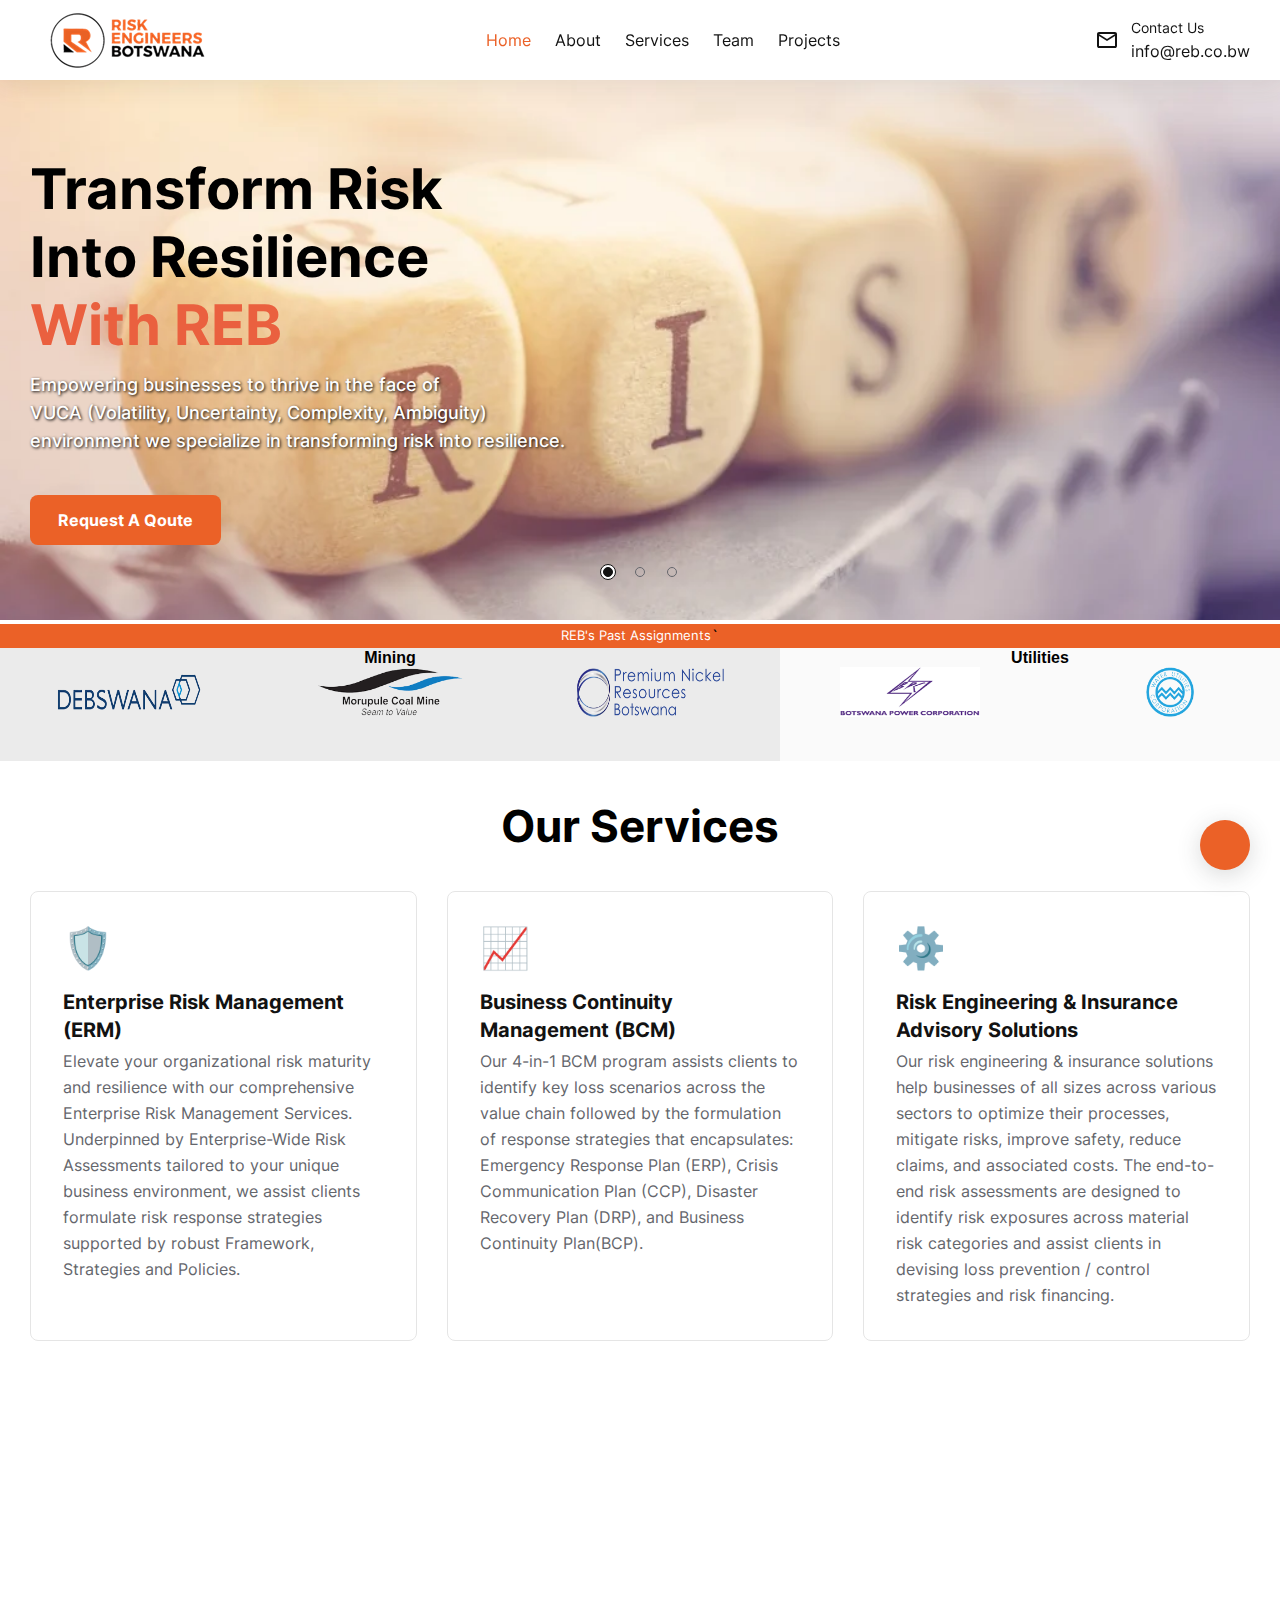
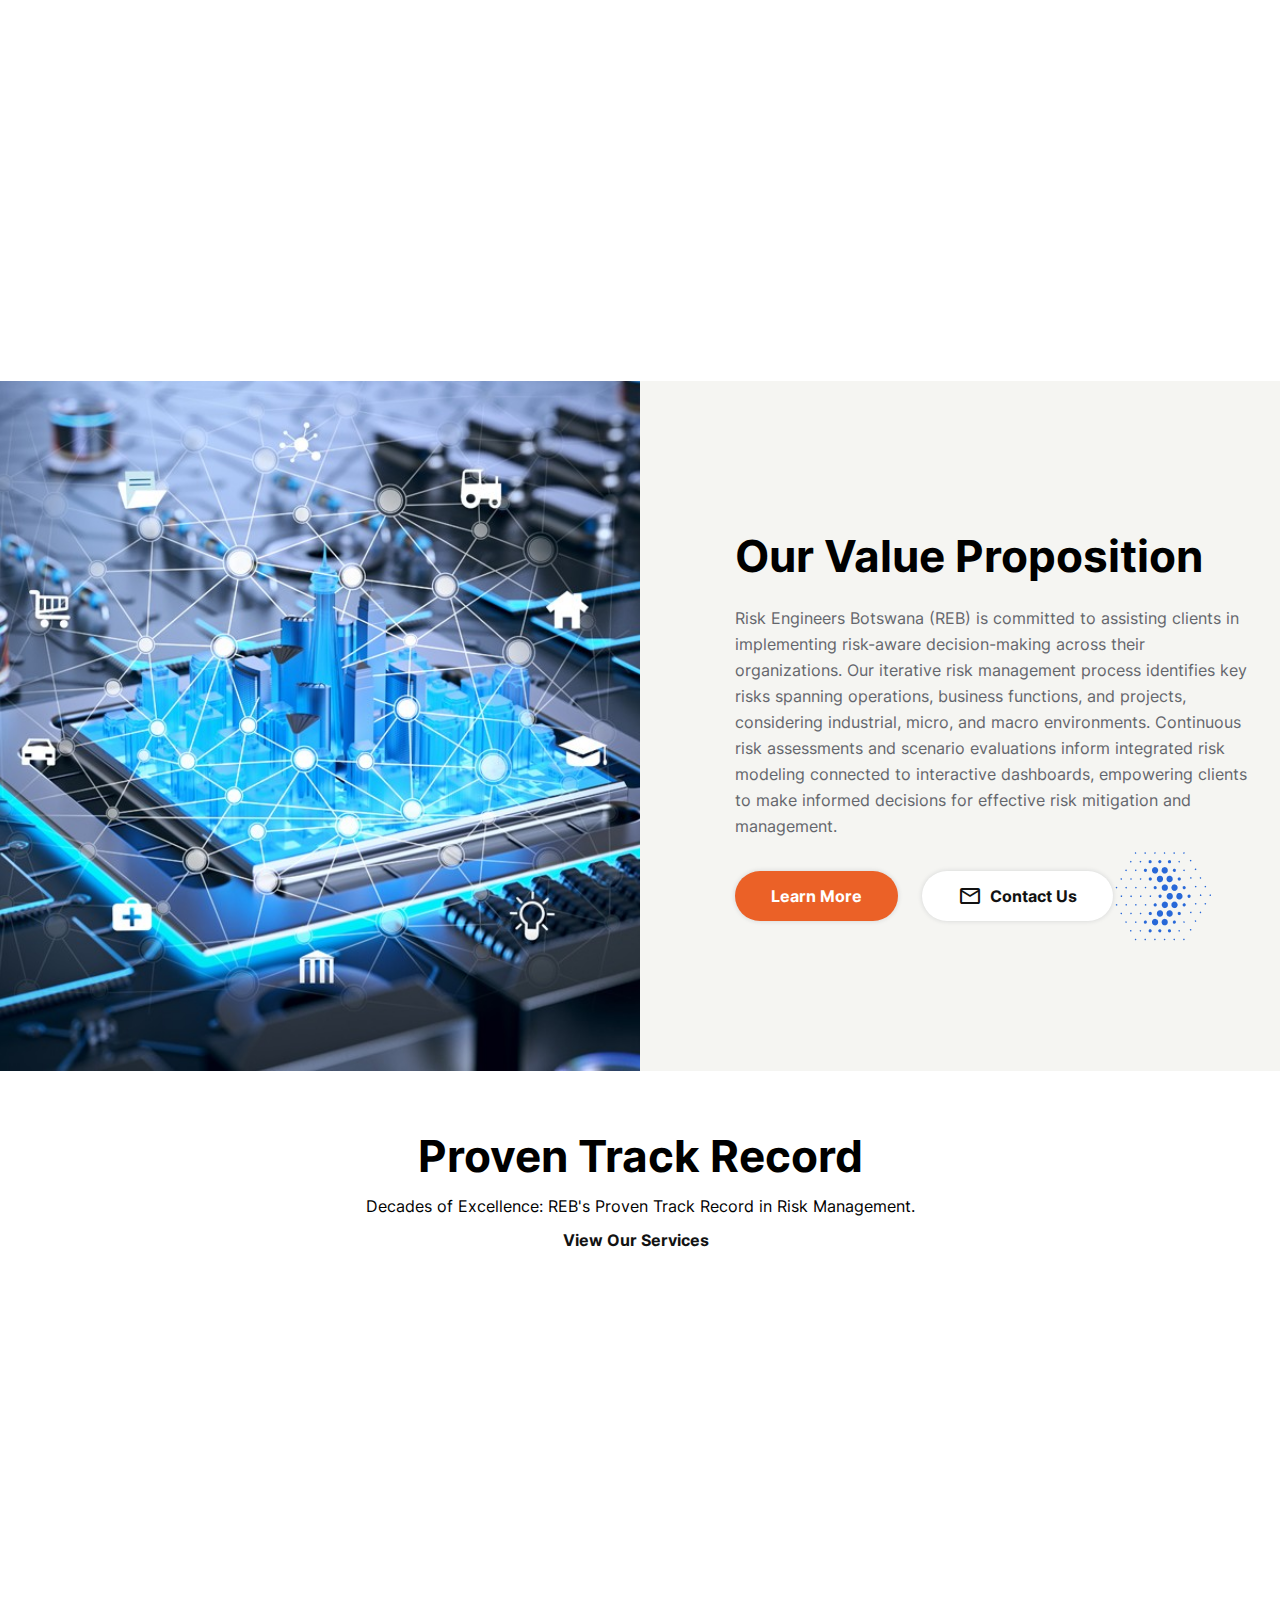
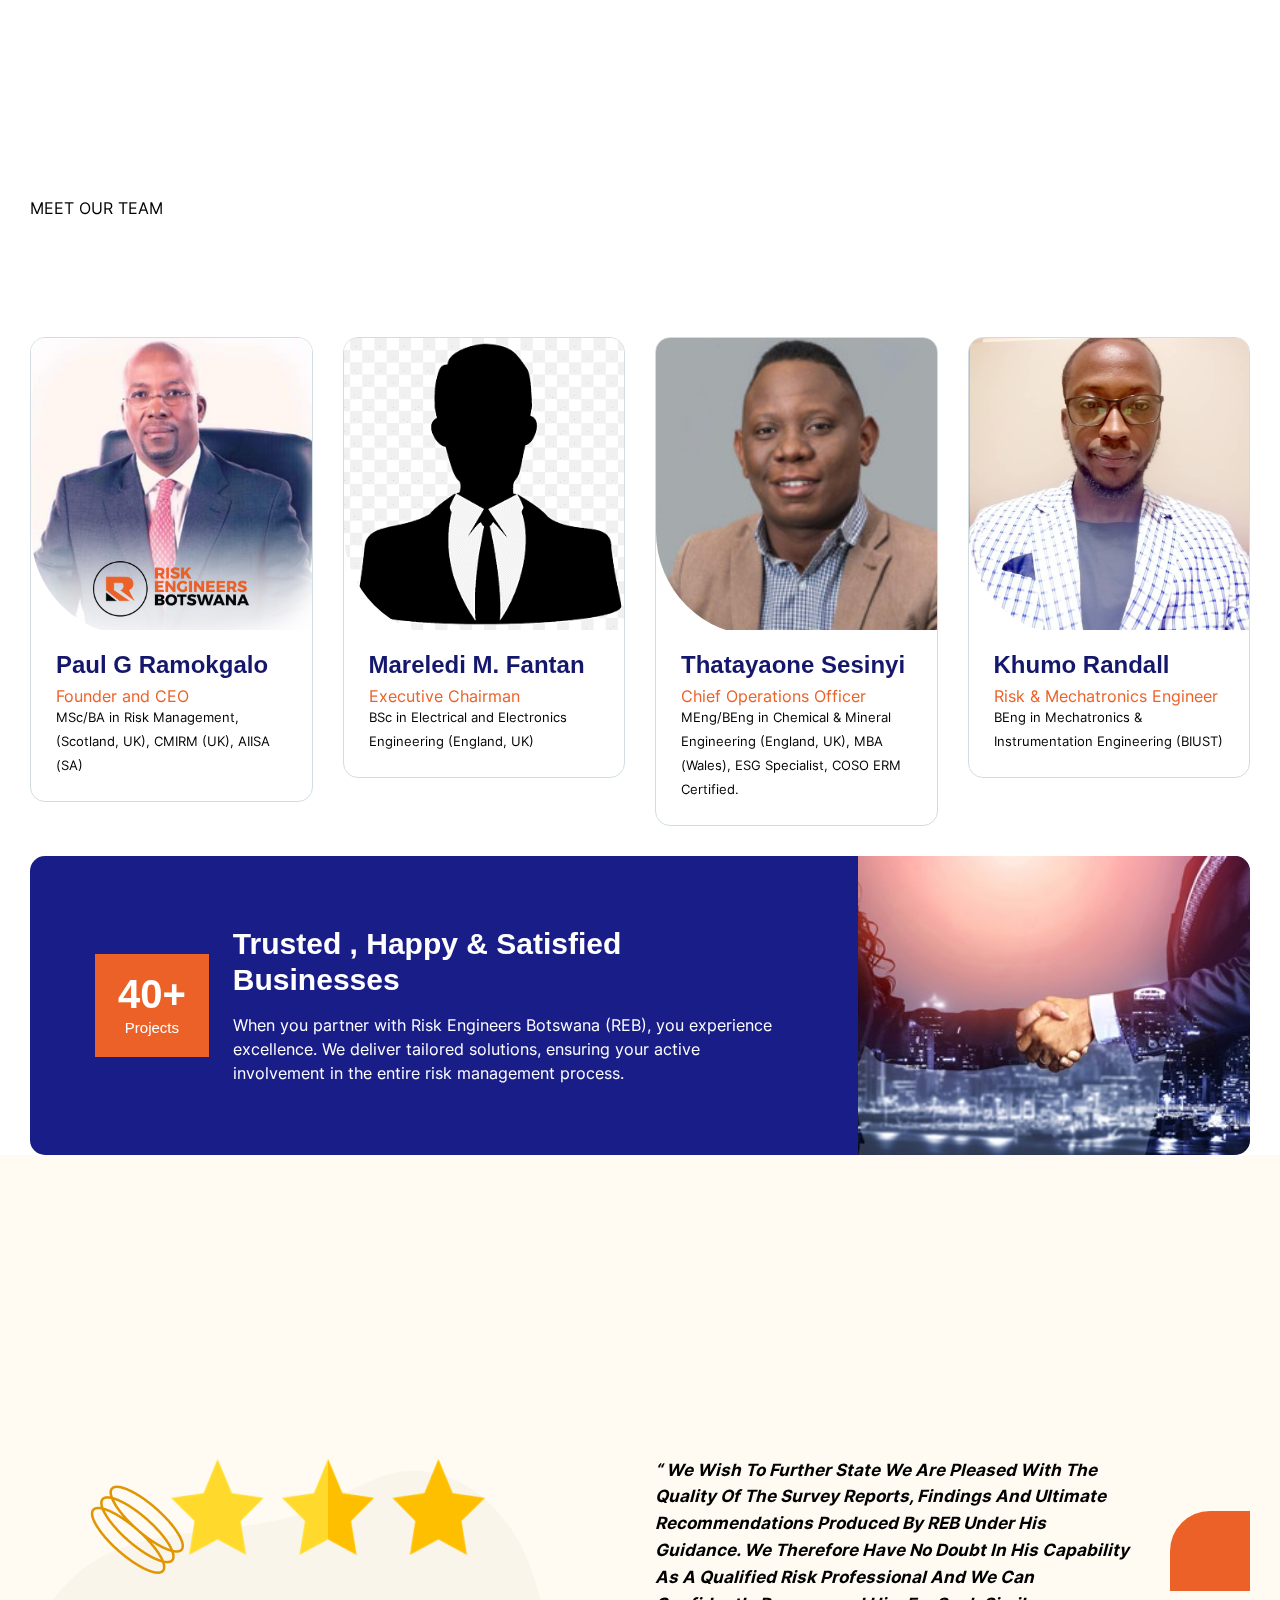
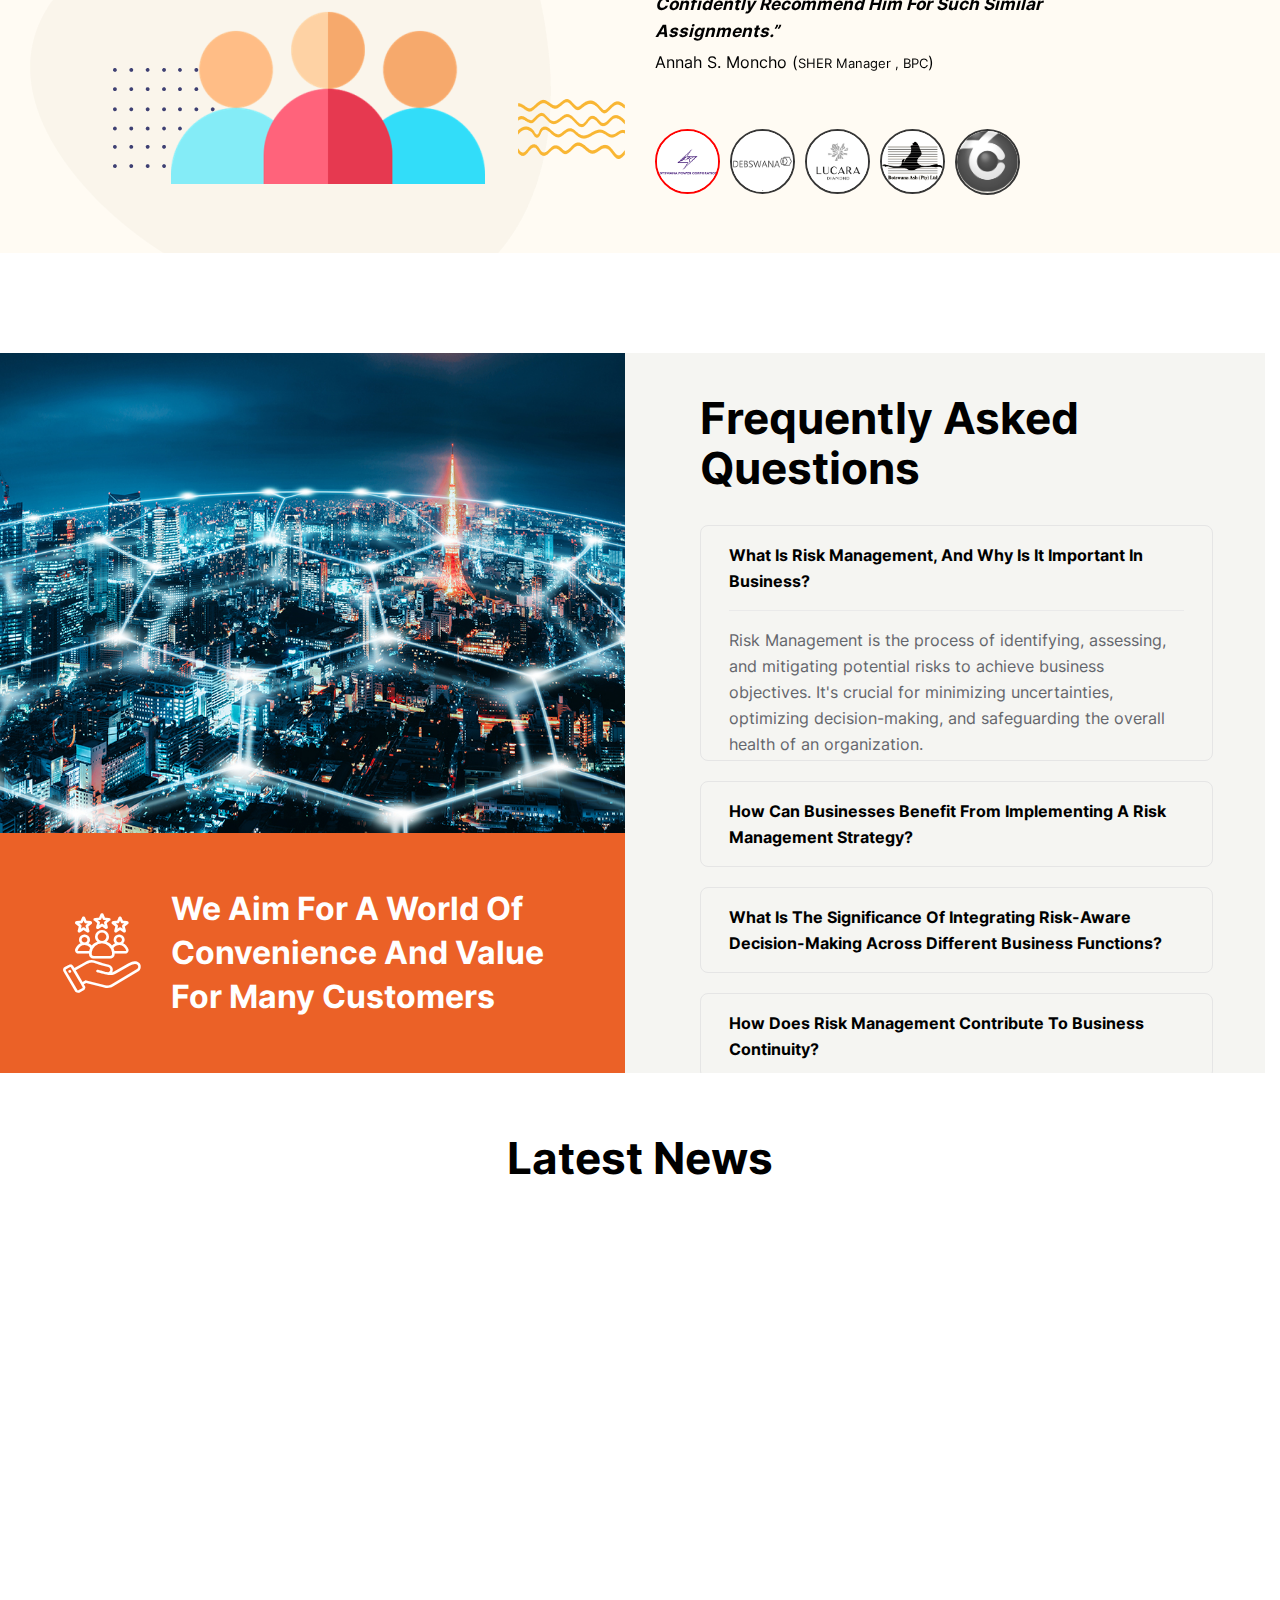
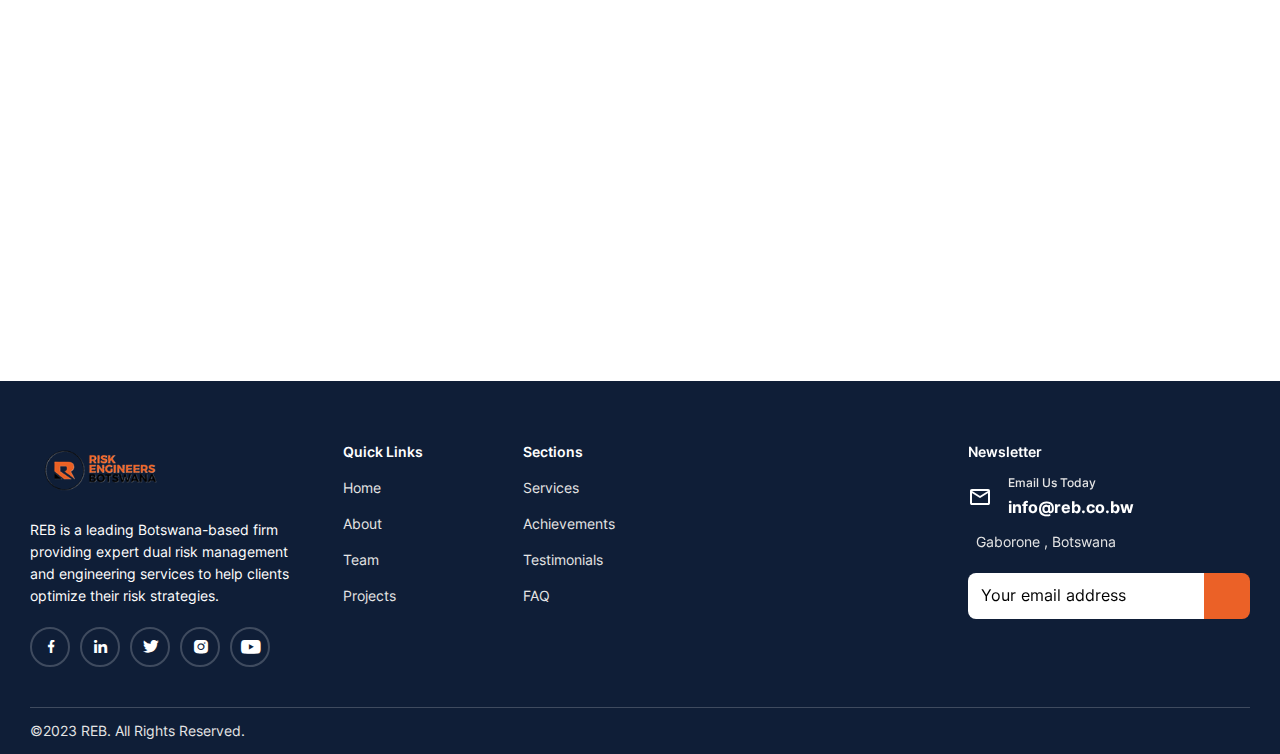
==== commit 5b3c8109: "update" ====
--- a/index.html
+++ b/index.html
@@ -2,6 +2,22 @@
     <meta charset="UTF-8">
     <meta name="viewport" content="width=device-width, initial-scale=1.0">
     <meta http-equiv="X-UA-Compatible" content="ie=edge">
+
+    <meta property="og:title" content="Risk Engineers Botswana (REB)">
+  <meta property="og:description" content="Future-Proof Your Business: Experience the REB Advantage in Comprehensive Risk Management">
+  <meta property="og:image" content="https://www.reb.co.bw/images/risk_slide_2.jpg">
+  <meta property="og:url" content="https://www.reb.co.bw">
+  <meta property="og:type" content="website">
+  <!-- Add more Open Graph meta tags as needed -->
+  
+  <!-- Twitter Card meta tags -->
+  <meta name="twitter:card" content="summary_large_image">
+  <meta name="twitter:title" content="Risk Engineers Botswana">
+  <meta name="twitter:description" content="Empowering Businesses with Proven Risk Solutions: Your Path to Unrivaled Security.">
+  <meta name="twitter:image" content="https://www.reb.co.bw/images/risk_slide_2.jpg">
+  <!-- Add more Twitter Card meta tags as needed -->
+  
+
     <title>REB</title>
     <link rel="preconnect" href="https://fonts.googleapis.com">
     <link rel="preconnect" href="https://fonts.gstatic.com" crossorigin="anonymous">
@@ -37,6 +53,82 @@
         'GRAD' 0,
         'opsz' 24
       }
+
+
+      @media only screen and (max-width: 550px) {
+  .laptop {
+    display: none;
+  }
+  .mobile{
+    display: block;
+  }
+  #morupule{
+    content: url("./images/morupule_.jpg");
+  }
+  #ambatovy{
+    content: url("./images/ambatovy_.jpg");
+  }
+  #debswana{
+    content: url("./images/debswana_mine2_.jpg");
+  }
+  #premium{
+    content: url("./images/premium_.jpg");
+  }
+}
+      @media only screen and (min-width: 550px) {
+  .laptop {
+    display: block;
+  }
+  .mobile{
+    display: none;
+  }
+  #morupule{
+    content: url("./images/morupule.jpg");
+  }
+  #ambatovy{
+    content: url("./images/ambatovy.jpg");
+  }
+  #debswana{
+    content: url("./images/debswana_mine2.jpg");
+  }
+  #premium{
+    content: url("./images/premium.jpg");
+  }
+}
+
+.embed-container {
+      position: relative;
+      overflow: hidden;
+      padding-top: 56.25%; /* Aspect ratio (height:width) for 16:9 */
+      margin-bottom:  50px;
+      margin-top: 50px;
+    }
+
+    .embed-container iframe {
+      position: absolute;
+      top: 0;
+      left: 0;
+      width: 100%;
+      height: 100%;
+    }
+
+    .col-6 {
+      display: flex;
+    }
+
+    .footer-navigate {
+      display: flex;
+      flex-wrap: wrap;
+    }
+
+    .footer-nav-item {
+      flex: 1;
+      max-width: 50%; /* Two items in a row for medium and larger screens */
+      box-sizing: border-box;
+      padding-right: 20px; /* Adjust the spacing between items */
+    }
+
+
       </style>
   </head>
   <body>
@@ -131,12 +223,12 @@
       </div>
       <div class="partner-five-col style-one mt-4 bg-black">
         <div style="background-color: #EB6127; display: flex; justify-content: center; align-items: center;" >
-          <small style="color: white; text-align: center; font-size: x-small;" >NOTE : The Companies below signify diverse engagements: direct collaborations, individual interactions, and supporting roles with Risk Engineers Botswana (REB).</small>`
+          <small style="color: white; text-align: center; font-size: small;" > REB's Past Assignments</small>`
        
         </div>
         
         <div class="list">
-          <span style="display: flex; flex-direction: column; align-items: center; background-color:rgb(255, 255, 255, 0.960)">
+          <span style="display: flex; flex-direction: column; align-items: center; background-color:rgb(255, 255, 255, 0.920)">
             <h6 style="color: black;" >Mining</h6>
             <div style="display: flex; flex-direction: row;">
               <div class="bg-img flex-center"><img style="height: 50px;"  class="w-150" src="images/caralogos/debswana.png" alt=""></div>
@@ -145,13 +237,13 @@
             </div>
           </span>
           <span style="display: flex; flex-direction: column; align-items: center; background-color:rgba(255, 255, 255, 0.980)">
-            <h6 style="color: black;" >Utilies</h6>
+            <h6 style="color: black;" >Utilities</h6>
             <div style="display: flex; flex-direction: row;">
               <div class="bg-img flex-center"><img style="height: 50px;" class="w-150" src="images/caralogos/bpc.png" alt=""></div>
-              <div class="bg-img flex-center"><img style="height: 50px;" class="w-150" src="images/caralogos/wuc.png" alt=""></div>
-            </div>
-          </span>
-          <span style="display: flex; flex-direction: column; align-items: center; background-color:rgba(255, 255, 255, 0.960)">
+              <div class="bg-img flex-center"><img style="height: 50px;" class="w-60" src="images/caralogos/wuc.png" alt=""></div>
+            </div>
+          </span>
+          <span style="display: flex; flex-direction: column; align-items: center; background-color:rgba(255, 255, 255, 0.920)">
             <h6 style="color: black;" >Beef</h6>
             <div style="display: flex; flex-direction: row;">
               <div class="bg-img flex-center"><img style="height: 50px;" class="w-150" src="images/caralogos/bmc.png" alt=""></div>
@@ -160,14 +252,15 @@
           <span style="display: flex; flex-direction: column; align-items: center; background-color:rgba(255, 255, 255, 0.980)">
             <h6 style="color: black;" >Insurance</h6>
             <div style="display: flex; flex-direction: row;">
-              <div class="bg-img flex-center"><img style="height: 50px;" class="w-150" src="images/caralogos/sesiro.png" alt=""></div>
-            </div>
-          </span>
-          <span style="display: flex; flex-direction: column; align-items: center; background-color:rgba(255, 255, 255, 0.960)">
-            <h6 style="color: black;" >Fuel & Logistics</h6>
-            <div style="display: flex; flex-direction: row;">
-              <div class="bg-img flex-center"><img style="height: 50px;" class="w-150" src="images/caralogos/unitrans.jpg" alt=""></div>
+              <div class="bg-img flex-center"><img style="height: 50px;" class="w-100" src="images/caralogos/sesiro.png" alt=""></div>
+            </div>
+          </span>
+          <span style="display: flex; flex-direction: column; align-items: center; background-color:rgba(255, 255, 255, 0.920)">
+            <h6 style="color: black;" >Transport & Logistics</h6>
+            <div style="display: flex; flex-direction: row;">
+              <div class="bg-img flex-center"><img style="height: 50px;" class="w-150" src="images/caralogos/unitrans.png" alt=""></div>
               <div class="bg-img flex-center"><img style="height: 50px;" class="w-150" src="images/caralogos/crossroads.png" alt=""></div>
+              <div class="bg-img flex-center"><img style="height: 50px;" class="w-150" src="images/caralogos/alpha.png" alt=""></div>
             </div>
           </span>
           <span style="display: flex; flex-direction: column; align-items: center; background-color:rgba(255, 255, 255, 0.980)">
@@ -177,27 +270,42 @@
               <div class="bg-img flex-center"><img style="height: 50px;" class="w-150" src="images/caralogos/fine.png" alt=""></div>
             </div>
           </span>
-          <span style="display: flex; flex-direction: column; align-items: center; background-color:rgba(255, 255, 255, 0.960)">
-            <h6 style="color: black;" >Tourism & Logistics</h6>
+          <span style="display: flex; flex-direction: column; align-items: center; background-color:rgba(255, 255, 255, 1)">
+            <h6 style="color: black;" >Tourism & Hospitality</h6>
             <div style="display: flex; flex-direction: row;">
               <div class="bg-img flex-center"><img style="height: 75px;" class="w-150" src="images/caralogos/elephant.jpg" alt=""></div>
               <div class="bg-img flex-center"><img style="height: 75px;" class="w-150" src="images/caralogos/manong.jpg" alt=""></div>
               <div class="bg-img flex-center"><img style="height: 75px;" class="w-150" src="images/caralogos/maunlodge.jpg" alt=""></div>
               <div class="bg-img flex-center"><img style="height: 75px;"  class="w-150" src="images/caralogos/safari.jpg" alt=""></div>
-            </div>
-          </span>
-          <span style="display: flex; flex-direction: column; align-items: center; background-color:rgba(255, 255, 255, 0.980)">
+              <div class="bg-img flex-center"><img style="height: 75px;"  class="w-150" src="images/caralogos/unchartered.png" alt=""></div>
+              <div class="bg-img flex-center"><img style="height: 75px;"  class="w-150" src="images/caralogos/trl.png" alt=""></div>
+            </div>
+          </span>
+          <span style="display: flex; flex-direction: column; align-items: center; background-color:rgba(255, 255, 255, 0.960)">
+            <h6 style="color: black;" >Foundries and Steel Rerolling Mills</h6>
+            <div style="display: flex; flex-direction: row;">
+              <div class="bg-img flex-center"><img style="height: 75px;" class="w-150" src="images/caralogos/reliance.png" alt=""></div>
+            </div>
+          </span>
+          <span style="display: flex; flex-direction: column; align-items: center; background-color:rgba(255, 255, 255, 1)">
+            <h6 style="color: black;" >Fast Moving Consumer Goods (FMCG) / Distribution </h6>
+            <div style="display: flex; flex-direction: row;">
+              <div class="bg-img flex-center"><img style="height: 75px;" class="w-150" src="images/caralogos/safari.png" alt=""></div>
+            </div>
+          </span>
+          <span style="display: flex; flex-direction: column; align-items: center; background-color:rgba(255, 255, 255, 0.960)">
             <h6 style="color: black;" >Construction & Commercial Real Estate </h6>
             <div style="display: flex; flex-direction: row;">
               <div class="bg-img flex-center"><img style="height: 75px;" class="w-175" src="images/caralogos/rdc.webp" alt=""></div>
               <div class="bg-img flex-center"><img style="height: 75px;" class="w-175" src="images/caralogos/universal.png" alt=""></div>
               <div class="bg-img flex-center"><img style="height: 75px;" class="w-175" src="images/caralogos/pula.png" alt=""></div>
-            </div>
-          </span>
-          <span style="display: flex; flex-direction: column; align-items: center; background-color:rgba(255, 255, 255, 0.960)">
+              <div class="bg-img flex-center"><img style="height: 75px;" class="w-175" src="images/caralogos/masa.png" alt=""></div>
+            </div>
+          </span>
+          <span style="display: flex; flex-direction: column; align-items: center; background-color:rgba(255, 255, 255, 0.920)">
             <h6 style="color: black;" >Telecommunications</h6>
             <div style="display: flex; flex-direction: row;">
-              <div class="bg-img flex-center"><img style="height: 75px;" class="w-175" src="images/caralogos/btc.png" alt=""></div>
+              <div class="bg-img flex-center"><img style="height: 75px;" class="w-50" src="images/caralogos/btc.png" alt=""></div>
             </div>
           </span>
           <span style="display: flex; flex-direction: column; align-items: center; background-color:rgba(255, 255, 255, 0.980)">
@@ -206,7 +314,7 @@
               <div class="bg-img flex-center"><img style="height: 75px;" class="w-175" src="images/caralogos/g4s.png" alt=""></div>
             </div>
           </span>
-          <span style="display: flex; flex-direction: column; align-items: center; background-color:rgba(255, 255, 255, 0.960)">
+          <span style="display: flex; flex-direction: column; align-items: center; background-color:rgba(255, 255, 255, 0.920)">
             <h6 style="color: black;" >Manufacturing</h6>
             <div style="display: flex; flex-direction: row;">
               <div class="bg-img flex-center"><img style="height: 75px;" class="w-175" src="images/caralogos/lobatse.jpg" alt=""></div>
@@ -229,7 +337,22 @@
                         </div>
                         <div class="desc">
                           <div class="heading7 hover-text-orange">Enterprise Risk Management (ERM)</div>
-                          <div class="body3 text-secondary mt-4">Elevate your organizational risk maturity and resilience with our comprehensive Enterprise Risk Management Services. Underpinned by Enterprise-Wide Risk Assessments tailored to your unique business environment, we assist clients formulate risk response strategies supported by robust Framework, Strategies and Policies. </div>
+                          <div class="body3 text-secondary mt-4 laptop">Elevate your organizational risk maturity and resilience with our comprehensive Enterprise Risk Management Services. Underpinned by Enterprise-Wide Risk Assessments tailored to your unique business environment, we assist clients formulate risk response strategies supported by robust Framework, Strategies and Policies. </div>
+                          <div class="body3 text-secondary mt-4 mobile">Elevate resilience with tailored risk assessments and effective response strategies.</div>
+                        </div></a>
+                    </div>
+            </div>
+            <div class="col-12 col-xl-4 col-lg-6 col-md-6 col-sm-6">
+                    <div class="service-item hover-box-shadow bora-8 p-32 bg-white border-line-1px"><a class="service-item-main flex-column gap-16" href="service.html">
+                        <div class="heading flex-between"><h1>📈</h1>
+                          <div class="number heading3 text-placehover"> </div>
+                        </div>
+                        <div class="desc">
+                          <div class="heading7 hover-text-orange">Business Continuity Management (BCM) </div>
+                          <div class="body3 text-secondary mt-4 laptop">Our 4-in-1 BCM program assists clients to identify key loss scenarios across the value chain followed by the formulation of response strategies that encapsulates: Emergency Response Plan (ERP), Crisis Communication Plan (CCP), Disaster Recovery Plan (DRP), and Business Continuity Plan(BCP).  </div>
+                          <div class="body3 text-secondary mt-4 mobile">Identify key loss scenarios and formulate response strategies with our 4-in-1 BCM program.
+
+                          </div>
                         </div></a>
                     </div>
             </div>
@@ -239,30 +362,21 @@
                           <div class="number heading3 text-placehover"> </div>
                         </div>
                         <div class="desc">
-                          <div class="heading7 hover-text-orange">Business Continuity Management (BCM) </div>
-                          <div class="body3 text-secondary mt-4">Our 4-in-1 BCM program assists clients to identify key loss scenarios across the value chain followed by the formulation of response strategies that encapsulates: Emergency Response Plan (ERP), Crisis Communication Plan (CCP), Disaster Recovery Plan (DRP), and Business Continuity Plan(BCP).  </div>
+                          <div class="heading7 hover-text-orange">Risk Engineering & Insurance Advisory Solutions </div>
+                          <div class="body3 text-secondary mt-4 laptop">Our risk engineering & insurance solutions help businesses of all sizes across various sectors to optimize their processes, mitigate risks, improve safety, reduce claims, and associated costs. The end-to-end risk assessments are designed to identify risk exposures across material risk categories and assist clients in devising loss prevention / control strategies and risk financing. </div>
+                          <div class="body3 text-secondary mt-4 mobile">Optimize processes, mitigate risks, and improve safety with our end-to-end risk assessments and insurance solutions.</div>
                         </div></a>
                     </div>
             </div>
             <div class="col-12 col-xl-4 col-lg-6 col-md-6 col-sm-6">
                     <div class="service-item hover-box-shadow bora-8 p-32 bg-white border-line-1px"><a class="service-item-main flex-column gap-16" href="service.html">
-                        <div class="heading flex-between"><h1>📈</h1>
-                          <div class="number heading3 text-placehover"> </div>
-                        </div>
-                        <div class="desc">
-                          <div class="heading7 hover-text-orange">Risk Engineering & Insurance Advisory Solutions </div>
-                          <div class="body3 text-secondary mt-4">Our risk engineering & insurance solutions help businesses of all sizes across various sectors to optimize their processes, mitigate risks, improve safety, reduce claims, and associated costs. The end-to-end risk assessments are designed to identify risk exposures across material risk categories and assist clients in devising loss prevention / control strategies and risk financing. </div>
-                        </div></a>
-                    </div>
-            </div>
-            <div class="col-12 col-xl-4 col-lg-6 col-md-6 col-sm-6">
-                    <div class="service-item hover-box-shadow bora-8 p-32 bg-white border-line-1px"><a class="service-item-main flex-column gap-16" href="service.html">
-                        <div class="heading flex-between"><h1>🖥️</h1>
+                        <div class="heading flex-between"><h1>🌐</h1>
                           <div class="number heading3 text-placehover"> </div>
                         </div>
                         <div class="desc">
                           <div class="heading7 hover-text-orange">Environmental Social Governance (ESG) Framework & Reporting</div>
-                          <div class="body3 text-secondary mt-4">The increased focus and emerging regulation on managing ESG issues make the implementation of ESG strategies not only integral component of responsible business practices, but a source of competitive advantage and long-term value creation. Our ESG solutions assist clients in determining their material ESG issues - their associated risks and opportunities, implementing frameworks and reporting standards.  </div>
+                          <div class="body3 text-secondary mt-4 laptop">The increased focus and emerging regulation on managing ESG issues make the implementation of ESG strategies not only integral component of responsible business practices, but a source of competitive advantage and long-term value creation. Our ESG solutions assist clients in determining their material ESG issues - their associated risks and opportunities, implementing frameworks and reporting standards.  </div>
+                          <div class="body3 text-secondary mt-4 mobile">Support responsible business practices, determine material ESG issues, and implement frameworks and reporting standards.</div>
                         </div></a>
                     </div>
             </div>
@@ -272,19 +386,21 @@
                           <div class="number heading3 text-placehover"> </div>
                         </div>
                         <div class="desc">
-                          <div class="heading7 hover-text-orange">Risk Management Training and Certification</div>
-                          <div class="body3 text-secondary mt-4">Empowering Minds, Securing Futures – REB's Training for Proactive Risk Leadership.</div>
+                          <div class="heading7 hover-text-orange">Risk Management Training</div>
+                          <div class="body3 text-secondary mt-4 mobile">Empowering Minds, Securing Futures – REB's Training for Proactive Risk Leadership.</div>
+                          <div class="body3 text-secondary mt-4 laptop">Empower your team with our comprehensive training programs. From foundational concepts to advanced strategies, we equip individuals with the knowledge and skills needed to make informed decisions, embed risk-aware decision-making company-wide, and enhance overall organizational resilience. Our engaging training modules are tailored to various roles and industries, ensuring a practical and impactful learning experience.</div>
                         </div></a>
                     </div>
             </div>
             <div class="col-12 col-xl-4 col-lg-6 col-md-6 col-sm-6">
                     <div class="service-item hover-box-shadow bora-8 p-32 bg-white border-line-1px"><a class="service-item-main flex-column gap-16" href="service.html">
-                        <div class="heading flex-between"><h1>🧩</h1>
+                        <div class="heading flex-between"><h1>📊</h1>
                           <div class="number heading3 text-placehover"> </div>
                         </div>
                         <div class="desc">
                           <div class="heading7 hover-text-orange">Integrated Risk Reporting Framework </div>
-                          <div class="body3 text-secondary mt-4">Our comprehensive risk assessments determine key risks and loss scenarios which are critical inputs for developing risk models and interactive risk management dashboards. Our innovative dashboards serve as a visual gateway to your organization’s risk landscape, articulating risk appetite & tolerance levels by linking your risk profile, strategy, and performance – enabling scenario analysis to stress test the strategy and develop risk-adjusted capital planning strategies. </div>
+                          <div class="body3 text-secondary mt-4 laptop">Our comprehensive risk assessments determine key risks and loss scenarios which are critical inputs for developing risk models and interactive risk management dashboards. Our innovative dashboards serve as a visual gateway to your organization’s risk landscape, articulating risk appetite & tolerance levels by linking your risk profile, strategy, and performance – enabling scenario analysis to stress test the strategy and develop risk-adjusted capital planning strategies. </div>
+                          <div class="body3 text-secondary mt-4 mobile">Inform risk models and interactive dashboards, visualizing your organization’s risk landscape and enabling scenario analysis for risk-adjusted capital planning.</div>
                         </div></a>
                     </div>
             </div>
@@ -292,7 +408,7 @@
         </div>
       </div>
       <div id="proposition" class="payment-gateway-one mt-80 bg-surface">
-        <div class="bg-img"> <img class="w-100 h-100" src="images/risk_faq3.jpg" alt=""></div>
+        <div class="bg-img laptop"> <img class="w-100 h-100" src="images/risk_faq3.jpg" alt=""></div>
         <div class="container">
           <div class="row">
             <div class="col-12 col-xl-6">
@@ -313,7 +429,7 @@
           </div>
         </div>
       </div>
-      <div class="benefit-block style-one mt-60">
+      <div id="achievements" class="benefit-block style-one mt-60">
         <div class="container">
           <div class="heading text-center">
             <div class="heading3">Proven Track Record</div>
@@ -327,47 +443,54 @@
           <div class="row">
             <div class="col-12 col-xl-3 col-sm-6">
               <div class="benefit-item">
-                <div class="bg-img"> <img class="w-100 h-100 display-block" src="images/morupule.jpg" alt=""></div>
+                <div class="bg-img"> <img id="morupule" class="w-100 h-50 display-block" src="images/morupule.jpg" alt=""></div>
                 <div style="background-color: rgba(0, 0, 0, 0.5); padding: 15px; border-radius: 10%;" class="text flex-columns-between gap-12">
-                  <div class="heading5"><a class="text-white" href="case-studies-detail.html">BPC - 2019 to 2024</a></div>
-                  <div class="body3 text-white">Successfully interviewed & led risk
+                  <div class="heading6"><a class="text-white" href="/projects/bpc.html">BPC </a></div>
+                  <div class="body3 text-white laptop">Successfully interviewed & led risk
                     discussions with EXCO and Functional
                     heads to build a strategic risk profile and
-                    risk management buy-in. </div><a class="flex-item-center gap-4" href="service-detail.html">
-                    <div class="text-button text-white">Read More </div><i class="ph-bold ph-caret-double-right fs-12 mt-4 text-white"></i></a>
+                    risk management buy-in. </div><a class="flex-item-center gap-4" href="/projects/bpc.html">
+                  <div class="body3 text-white mobile">Led risk
+                    discussions with EXCO and Functional
+                    heads to build a strategic risk profile. </div><a class="flex-item-center gap-4" href="/projects/bpc.html">
+                    <div style="color: #EB6127;" class="text-button text-white">Read More </div><i class="ph-bold ph-caret-double-right fs-12 mt-4 text-white"></i></a>
                 </div>
               </div>
             </div>
             <div  class="col-12 col-xl-3 col-sm-6">
               <div  class="benefit-item">
-                <div class="bg-img"> <img class="w-100 h-100 display-block" src="images/premium.jpg" alt=""></div>
+                <div class="bg-img"> <img id="premium" class="w-100 h-100 display-block" src="images/premium.jpg" alt=""></div>
                 <div style="background-color: rgba(0, 0, 0, 0.5); padding-inline: 15px; padding-bottom: 10px; border-radius: 10%;" class="text flex-columns-between gap-12">
-                  <div class="heading5"><a class="text-white" href="case-studies-detail.html">PREMIUM NICKEL RESOURCES BOTSWANA –  DEC 2021</a></div>
-                  <div class="body3 text-white">Successfully Completed Risk-Based Plant & Machinery Valuation which Paved Way for the
-                    Purchase of BCL’s Selibi and Selibi North Shafts.</div><a class="flex-item-center gap-4" href="service-detail.html">
-                    <div class="text-button text-white">Read More </div><i class="ph-bold ph-caret-double-right fs-12 mt-4 text-white"></i></a>
+                  <div class="heading6"><a class="text-white" style="align-self: center;" href="/projects/premium.html">PREMIUM NICKEL RESOURCES BOTSWANA </a></div>
+                  <div class="body3 text-white laptop">Successfully Completed Risk-Based Plant & Machinery Valuation which Paved Way for the
+                    Purchase of BCL’s Selibi and Selibi North Shafts.</div><a class="flex-item-center gap-4" href="/projects/premium.html">
+                  <div class="body3 text-white mobile">Completed A Risk-Based Plant & Machinery Valuation paving a way for the
+                    Purchase of BCL.</div><a class="flex-item-center gap-4" href="/projects/premium.html">
+                    <div style="color: #EB6127;" class="text-button text-white">Read More </div><i class="ph-bold ph-caret-double-right fs-12 mt-4 text-white"></i></a>
                 </div>
               </div>
             </div>
             <div class="col-12 col-xl-3 col-sm-6">
               <div class="benefit-item">
-                <div class="bg-img"> <img class="w-100 h-100 display-block" src="images/ambatovy.jpg" alt=""></div>
+                <div class="bg-img"> <img id="ambatovy" class="w-100 h-100 display-block" src="images/ambatovy.jpg" alt=""></div>
                 <div style="background-color: rgba(0, 0, 0, 0.5); padding-inline: 15px; padding-bottom: 10px; border-radius: 10%;" class="text flex-columns-between gap-12">
-                  <div class="heading5"><a class="text-white" href="case-studies-detail.html">AMBATOVY NICKEL & COBALT MINE – 2018 & 2019</a></div>
-                  <div class="body3 text-white">ul Successfully Led the Risk Engineering Workstream that Involved Diverse
-                    Continents / Countries in a multi-national Risk
-                    Engineering & Insurance Tender. </div><a class="flex-item-center gap-4" href="service-detail.html">
-                    <div class="text-button text-white">Read More </div><i class="ph-bold ph-caret-double-right fs-12 mt-4 text-white"></i></a>
-                </div>
-              </div>
-            </div>
-            <div class="col-12 col-xl-3 col-sm-6">
+                  <div class="heading6"><a class="text-white" href="/projects/ambatovy.html">AMBATOVY NICKEL & COBALT MINE </a></div>
+                  <div class="body3 text-white laptop">Successfully Led A Risk Engineering Workstream that Involved Diverse
+                    Continents / Countries in a multi-nationasl Risk
+                    Engineering & Insurance Tender. </div><a class="flex-item-center gap-4" href="/projects/ambatovy.html">
+                  <div class="body3 text-white mobile">Successfully Led the Risk Engineering Workstream in a multi-national Risk
+                    Engineering Tender. </div><a class="flex-item-center gap-4" href="/projects/ambatovy.html">
+                    <div style="color: #EB6127;" class="text-button text-white">Read More </div><i class="ph-bold ph-caret-double-right fs-12 mt-4 text-white"></i></a>
+                </div>
+              </div>
+            </div>
+            <div  class="col-12 col-xl-3 col-sm-6">
               <div class="benefit-item">
-                <div class="bg-img"> <img class="w-100 h-100 display-block" src="images/debswana_mine2.jpg" alt=""></div>
+                <div class="bg-img"> <img id="debswana" class="w-100 h-100 display-block" src="images/debswana_mine2.jpg" alt=""></div>
                 <div style="background-color: rgba(0, 0, 0, 0.5); padding: 15px; border-radius: 10%;" class="text flex-columns-between gap-12">
-                  <div class="heading5"><a class="text-white" href="case-studies-detail.html">DEBSWANA 2000-2014</a></div>
+                  <div class="heading6"><a class="text-white" href="case-studies-detail.html">DEBSWANA</a></div>
                   <div class="body3 text-white">Established Group Risk Function and Formulated Business Continuity Plans</div><a class="flex-item-center gap-4" href="service-detail.html">
-                    <div class="text-button text-white">Read More </div><i class="ph-bold ph-caret-double-right fs-12 mt-4 text-white"></i></a>
+                    <div style="color: #EB6127;" class="text-button text-white">Read More </div><i class="ph-bold ph-caret-double-right fs-12 mt-4 text-white"></i></a>
                 </div>
               </div>
             </div>
@@ -431,22 +554,22 @@
                             <h2 style="color: black;" class="title tg-element-title">Discover the Faces Behind<br>REB's Expertise.</h2>
                         </div>
                     </div>
-                    <div class="col-xl-5 col-lg-6">
-                        <div class="section-content">
-                            <p></p>
-                        </div>
-                    </div>
                 </div>
                 <div class="team-item-wrap">
                     <div class="row justify-content-center">
                         <div class="col-xl-3 col-lg-4 col-md-6 col-sm-8">
                             <div class="team-item">
-                                <div class="team-thumb">
+                                <div  class="team-thumb laptop">
                                     <img src="images/Team Photos/ramokgalo.jpg" alt="">
                                     
                                 </div>
                                 <div class="team-content">
+                                  <div  style="display: flex; justify-content: space-between; align-items: center; flex-direction: row;" >
                                     <h4 class="title"><a href="team_ramokgalo.html">Paul G Ramokgalo</a></h4>
+                                    <img class="mobile" style="width: 75px; height: 75px; border-radius: 100%;" src="images/Team Photos/ramokgalo.jpg" alt="">
+
+                                  </div>
+                              
                                     <span>Founder and CEO </span>
                                     <small>MSc/BA in Risk Management,
                                       (Scotland, UK), CMIRM (UK), AIISA (SA)
@@ -456,12 +579,17 @@
                         </div>
                         <div class="col-xl-3 col-lg-4 col-md-6 col-sm-8">
                             <div class="team-item">
-                                <div class="team-thumb">
-                                    <img src="images/Team Photos/fantan.jpeg" alt="">
+                                <div class="team-thumb laptop">
+                                    <img src="images/Team Photos/mareledi.png" alt="">
                                     
                                 </div>
                                 <div class="team-content">
-                                    <h4 class="title"><a href="team_fantan.html">Mareledi M. Fantan</a></h4>
+                                    
+                                    <div  style="display: flex; justify-content: space-between; align-items: center; flex-direction: row;" >
+                                      <h4 class="title"><a href="team_fantan.html">Mareledi M. Fantan</a></h4>
+                                      <img class="mobile" style="width: 75px; height: 75px; border-radius: 100%;" src="images/Team Photos/mareledi.png" alt="">
+  
+                                    </div>
                                     <span>Executive Chairman</span>
                                     <small>BSc in Electrical and Electronics
                                       Engineering (England, UK)
@@ -471,13 +599,18 @@
                         </div>
                         <div class="col-xl-3 col-lg-4 col-md-6 col-sm-8">
                             <div class="team-item">
-                                <div class="team-thumb">
+                                <div class="team-thumb laptop">
                                     <img src="images/Team Photos/thatayaone.jpg" alt="">
                                    
                                 </div>
                                 <div class="team-content">
-                                    <h4 class="title"><a href="team_sesinyi.html">Thatayaone Sesinyi</a></h4>
-                                    <span>COO</span>
+                                   
+                                    <div style="display: flex; justify-content: space-between; align-items: center; flex-direction: row;" >
+                                      <h4 class="title"><a href="team_sesinyi.html">Thatayaone Sesinyi</a></h4>
+                                      <img class="mobile" style="width: 75px; height: 75px; border-radius: 100%;" src="images/Team Photos/thatayaone.jpg" alt="">
+  
+                                    </div>
+                                    <span>Chief Operations Officer</span>
                                     <small>MEng/BEng in Chemical & Mineral
                                       Engineering (England, UK), MBA (Wales), ESG Specialist,
                                       COSO ERM Certified.</small>
@@ -486,11 +619,16 @@
                         </div>
                         <div class="col-xl-3 col-lg-4 col-md-6 col-sm-8">
                             <div class="team-item">
-                                <div class="team-thumb">
+                                <div class="team-thumb laptop">
                                     <img src="images/Team Photos/khumo.jpeg" alt=""> 
                                 </div>
                                 <div class="team-content">
-                                    <h4 class="title"><a href="team_randall.html">Khumo Randall</a></h4>
+                                   
+                                    <div  style="display: flex; justify-content: space-between; align-items: center; flex-direction: row;" >
+                                      <h4 class="title"><a href="team_randall.html">Khumo Randall</a></h4>
+                                      <img class="mobile" style="width: 75px; height: 75px; border-radius: 100%;" src="images/Team Photos/khumo.jpeg" alt="">
+  
+                                    </div>
                                     <span>Risk & Mechatronics Engineer</span>
                                     <small> BEng in Mechatronics &
                                       Instrumentation Engineering (BIUST)</small>
@@ -503,7 +641,7 @@
             </div>
         </section>
 
-        <section class="consulting-area">
+        <section class="consulting-area laptop">
           <div class="container">
               <div class="row">
                   <div class="col-12">
@@ -590,7 +728,24 @@
                                         <div class="icon"><i class="fas fa-quote-right"></i></div>
                                     </div>
                                     <div style="margin-top: 5px;" class="testimonial-info">
-                                      <p>Victoria Tlamelo Tebelo (<small>General Manager Corporate Services(Botswana Ash)</small>)</p>
+                                      <p>Victoria Tlamelo Tebelo (<small>General Manager Corporate Services ,Botswana Ash</small>)</p>
+                                      <span></span>
+                                  </div>
+                                </div>
+                            </div>
+                            <div class="swiper-slide">
+                                <div class="testimonial-item">
+                                    
+                                    <div class="testimonial-content">
+                                        <p style="font-weight: bold;">“Risk Engineers Botswana did brokering services and risk survey
+                                          respectively for my organisation, BTC. In all our interactions Paul displayed a high
+                                          level of professionalism, commitment and a result oriented professional.
+                                          I therefore have the full confidence that Paul will add value to your business if offered
+                                          any service to deliver.”</p>
+                                        <div class="icon"><i class="fas fa-quote-right"></i></div>
+                                    </div>
+                                    <div style="margin-top: 5px;" class="testimonial-info">
+                                      <p>Raymond Malope Molebatsi (<small>Head of Risk Management, BTC</small>)</p>
                                       <span></span>
                                   </div>
                                 </div>
@@ -612,11 +767,14 @@
                                 <div class="swiper-slide">
                                     <button><img src="images/botash.png" alt=""></button>
                                 </div>
+                                <div class="swiper-slide">
+                                    <button><img src="images/caralogos/btc_logo.png" alt=""></button>
+                                </div>
                             </div>
                         </div>
                     </div>
                 </div>
-                <div class="col-lg-6 col-md-8">
+                <div class="col-lg-6 col-md-8 laptop" >
                     <div class="testimonial-img-wrap">
                         <img src="images/customer-review.png" alt="">
                         <div class="img-shape">
@@ -637,7 +795,7 @@
         <!-- team-area-end -->
       <div id="faq" class="faqs-block style-one mt-100">
         <div class="row row-gap-32">
-          <div class="col-12 col-xl-6">
+          <div class="col-12 col-xl-6 laptop">
             <div class="bg-img"> <img src="images/risk_faq2.jpeg" alt=""></div>
             <div class="desc bg-blue flex-center">
               <div class="content gap-30"><i class="icon-hand-team icon-white"></i>
@@ -722,16 +880,12 @@
           <div class="heading3 text-center">Latest News</div>
           <div>
 
-            <div>
-              <iframe src="https://www.linkedin.com/embed/feed/update/urn:li:share:6932544063720026112" height="520" width="504" frameborder="0" allowfullscreen="" title="Embedded post"></iframe>
-        
-            </div>
-            <div>
-
-            </div>
-            <iframe src="https://www.linkedin.com/embed/feed/update/urn:li:share:7109406663433969664" height="520" width="504" frameborder="0" allowfullscreen="" title="Embedded post"></iframe>
-          
-
+            <!-- <div class="embed-container">
+              <iframe src="https://www.linkedin.com/embed/feed/update/urn:li:share:6932544063720026112" frameborder="0" allowfullscreen="" title="Embedded post"></iframe>
+            </div> -->
+            <div class="embed-container">
+              <iframe src="https://www.linkedin.com/embed/feed/update/urn:li:share:7109406663433969664" frameborder="0" allowfullscreen="" title="Embedded post"></iframe>
+            </div>
           </div>
           
           <!-- <div class="row row-gap-32 mt-40">
@@ -806,7 +960,7 @@
                     <div class="item-heading text-button-small text-white">Sections</div>
                     <ul class="list-nav mt-4">
                       <li class="mt-12"><a class="caption1 text-line hover-underline" href="index.html#services">Services</a></li>
-                      <li class="mt-12"><a class="caption1 text-line hover-underline" href="index.html#proposition">Value Proposition</a></li>
+                      <li class="mt-12"><a class="caption1 text-line hover-underline" href="index.html#achievements">Achievements</a></li>
                       <li class="mt-12"><a class="caption1 text-line hover-underline" href="index.html#testimonials">Testimonials</a></li>
                       <li class="mt-12"><a class="caption1 text-line hover-underline" href="index.html#faq">FAQ</a></li>
                     </ul>
--- a/css/style_1.css
+++ b/css/style_1.css
@@ -2,15 +2,15 @@
 /**/
 /*
 The sections Header(Header menu, Top nav), Footer, Slider, Services,
-News(Blogs), Testimonials will be CSS in the same area. The individual 
-sections will have separate CSS in each Home area. If you want to find 
-the CSS position of a certain section, look at its HTML file structure 
-first (look at their class, tag name, ...), then you can search by 
+News(Blogs), Testimonials will be CSS in the same area. The individual
+sections will have separate CSS in each Home area. If you want to find
+the CSS position of a certain section, look at its HTML file structure
+first (look at their class, tag name, ...), then you can search by
 title in the table of contents (Press Crtl + F to search).
 */
 /**/
 /**/
-/* 
+/*
 *
 *** Table of contents:
 -- Main color
@@ -37,7 +37,7 @@
 
 -- Services
 ---- Services Sections (Home1, home2, ...)
----- Service Detail Page (service-detail.html) 
+---- Service Detail Page (service-detail.html)
 
 -- Case Studies
 ---- Case Studies Page - Style 1 (case-studies-one.html)
@@ -101,12 +101,12 @@
 ---- Section Our Team (Shared with Home5)
 
 -- Shared List Questions (FAQs)
--- Shared List Pricing main 
+-- Shared List Pricing main
 -- List partners page
 
 -- Modal Video
 -- Shared Animation Filter Item
--- Shared Layout some sections 
+-- Shared Layout some sections
 (case-studies-detail: (Final outcome of this project), home3: (Registering and Using Online Banking Services))
 -- Shared section partners
 -- Scroll To Top Button
@@ -114,7 +114,7 @@
 -- Form contact main
 -- Form contact Home6
 
--- CTA 
+-- CTA
 ---- CTA Home2
 ---- CTA Home3
 ---- Section CTA: Take control of your financial future - Home4
@@ -151,7 +151,7 @@
   --black:  #000000;
 }
 
-/* 
+/*
 *
 *** Reset CSS: Start
 *
@@ -407,14 +407,14 @@
   display: none;
 }
 
-/* 
+/*
 *
 *** Reset CSS: End
 *
 */
 /**/
 /**/
-/* 
+/*
 *
 Container: Start
 *
@@ -434,14 +434,14 @@
   }
 }
 
-/* 
+/*
 *
 *** Container: End
 *
 */
 /**/
 /**/
-/* 
+/*
 *
 *** Main class used in Finatex: Start
 *
@@ -1323,6 +1323,26 @@
   height: 60px;
 }
 
+.h-50{
+  height: 50%;
+}
+
+.h-25{
+  height: 25%;
+}
+
+.w-50{
+  width: 50%;
+}
+
+.h-0{
+  height: 0%;
+}
+
+.w-0{
+  width: 0%;
+}
+
 .w-48 {
   width: 48px;
 }
@@ -1646,7 +1666,7 @@
   }
 }
 
-/* 
+/*
 *
 *** Main class used in Finatex: End
 *
@@ -3186,7 +3206,7 @@
 /*
 *** Service item main: End
 */
-/* 
+/*
 *** List Benefit Home3: Start
 */
 .list-benefit-three {
@@ -3221,20 +3241,20 @@
   color: var(--gradient);
 }
 
-/* 
+/*
 *** List Benefit Home3: End
 */
-/* 
+/*
 Change icon color section Services Home3: Start
 */
 .service-block.style-about-two.style-three .list-service .service-item:hover .heading6 {
   color: var(--gradient);
 }
 
-/* 
+/*
 Change icon color section Services Home3: End
 */
-/* 
+/*
 *** Section Services About Us - Style 2: Start
 */
 .service-block.style-about-two .list-service .service-item:hover .heading6 {
@@ -3270,7 +3290,7 @@
   }
 }
 
-/* 
+/*
 *** Section Services About Us - Style 2: End
 */
 .service-tab-style .list-nav .nav-item {
@@ -4322,8 +4342,8 @@
 /*
 *** Blog Item: End
 */
-/* 
-*** Blog Detail - Style 1: Start 
+/*
+*** Blog Detail - Style 1: Start
 */
 .blog-list.style-detail li {
   list-style: disc;
@@ -4421,8 +4441,8 @@
   }
 }
 
-/* 
-*** Blog Detail - Style 1: End 
+/*
+*** Blog Detail - Style 1: End
 */
 /*
 *** Blog Detail - Style 2: Start
@@ -4720,9 +4740,15 @@
 .benefit-block.style-one .list-benefit .row > div .benefit-item:hover .text {
   bottom: 140px;
 }
+
+
+
 @media (max-width: 575.99px) {
   .benefit-block.style-one i.ph-caret-double-right {
     margin-top: 0 !important;
+  }
+  .benefit-block.style-one .list-benefit .row > div .benefit-item:hover .text {
+    bottom: 60px;
   }
 }
 
@@ -7079,7 +7105,7 @@
 Footer: End
 */
 /*
-Reduce font and spacing: Start 
+Reduce font and spacing: Start
 */
 @media (max-width: 767.99px) {
   html,
--- a/css/css/main.css
+++ b/css/css/main.css
@@ -576,12 +576,12 @@
   padding: 250px 0 0;
   position: relative;
   z-index: 1;
-  margin-top: -130px;
+  margin-top: 0px;
   overflow: hidden;
 }
 @media (max-width: 767.98px) {
   .testimonial-area {
-    padding: 230px 0 0;
+    padding: 30px 0 0;
   }
 }
 .testimonial__area-two {
@@ -663,7 +663,7 @@
 @media only screen and (min-width: 576px) and (max-width: 767px) {
   .testimonial-img-wrap .img-shape img:nth-child(2) {
     left: 5%;
-    width: 90px;
+    width: 60px;
     top: 13%;
   }
 }
@@ -711,7 +711,7 @@
 @media (max-width: 1199.98px) {
   .testimonial__img-shape-two img:nth-child(1) {
     left: -2%;
-    width: 100px;
+    width: 70px; /*90*/
   }
 }
 @media (max-width: 767.98px) {
@@ -1314,9 +1314,7 @@
     17. Team
 ===============================*/
 @media (max-width: 767.98px) {
-  .team-area {
-    padding: 100px 0 70px;
-  }
+  
 }
 .team__area-two {
   position: relative;
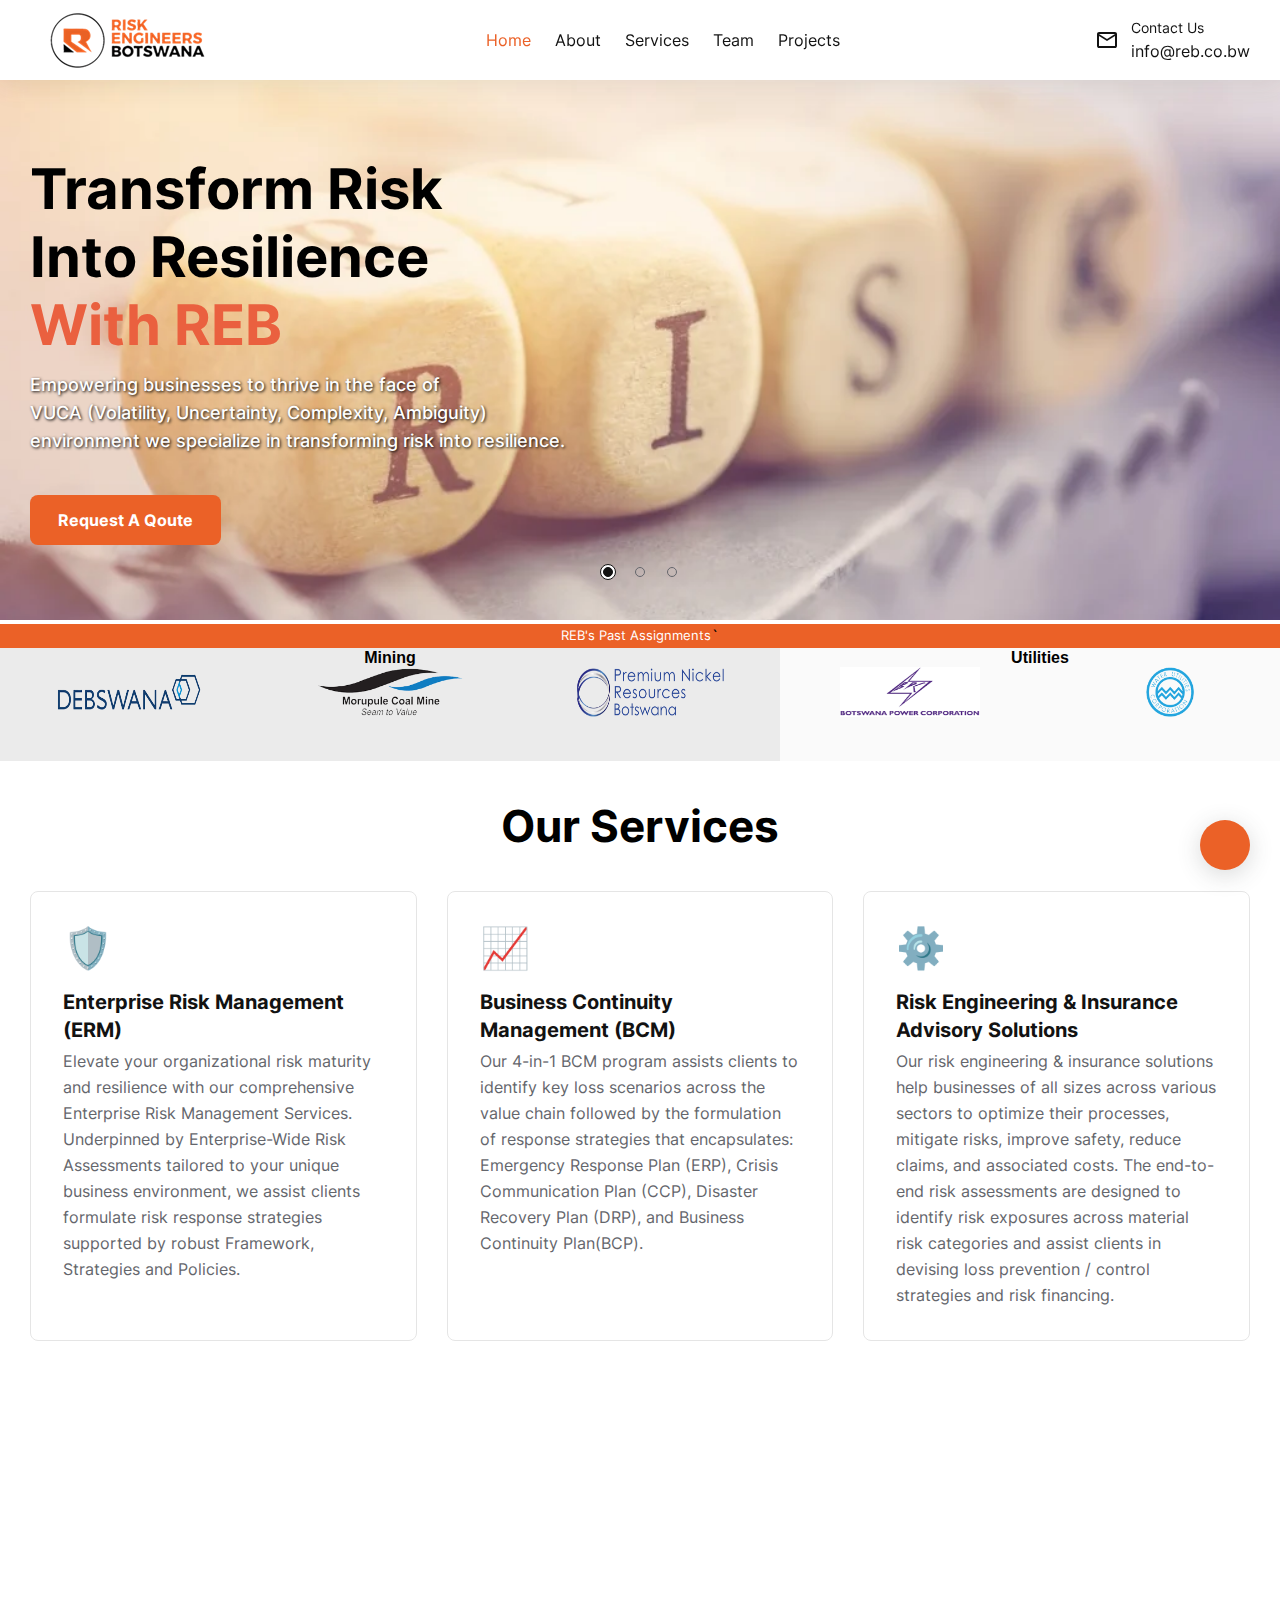
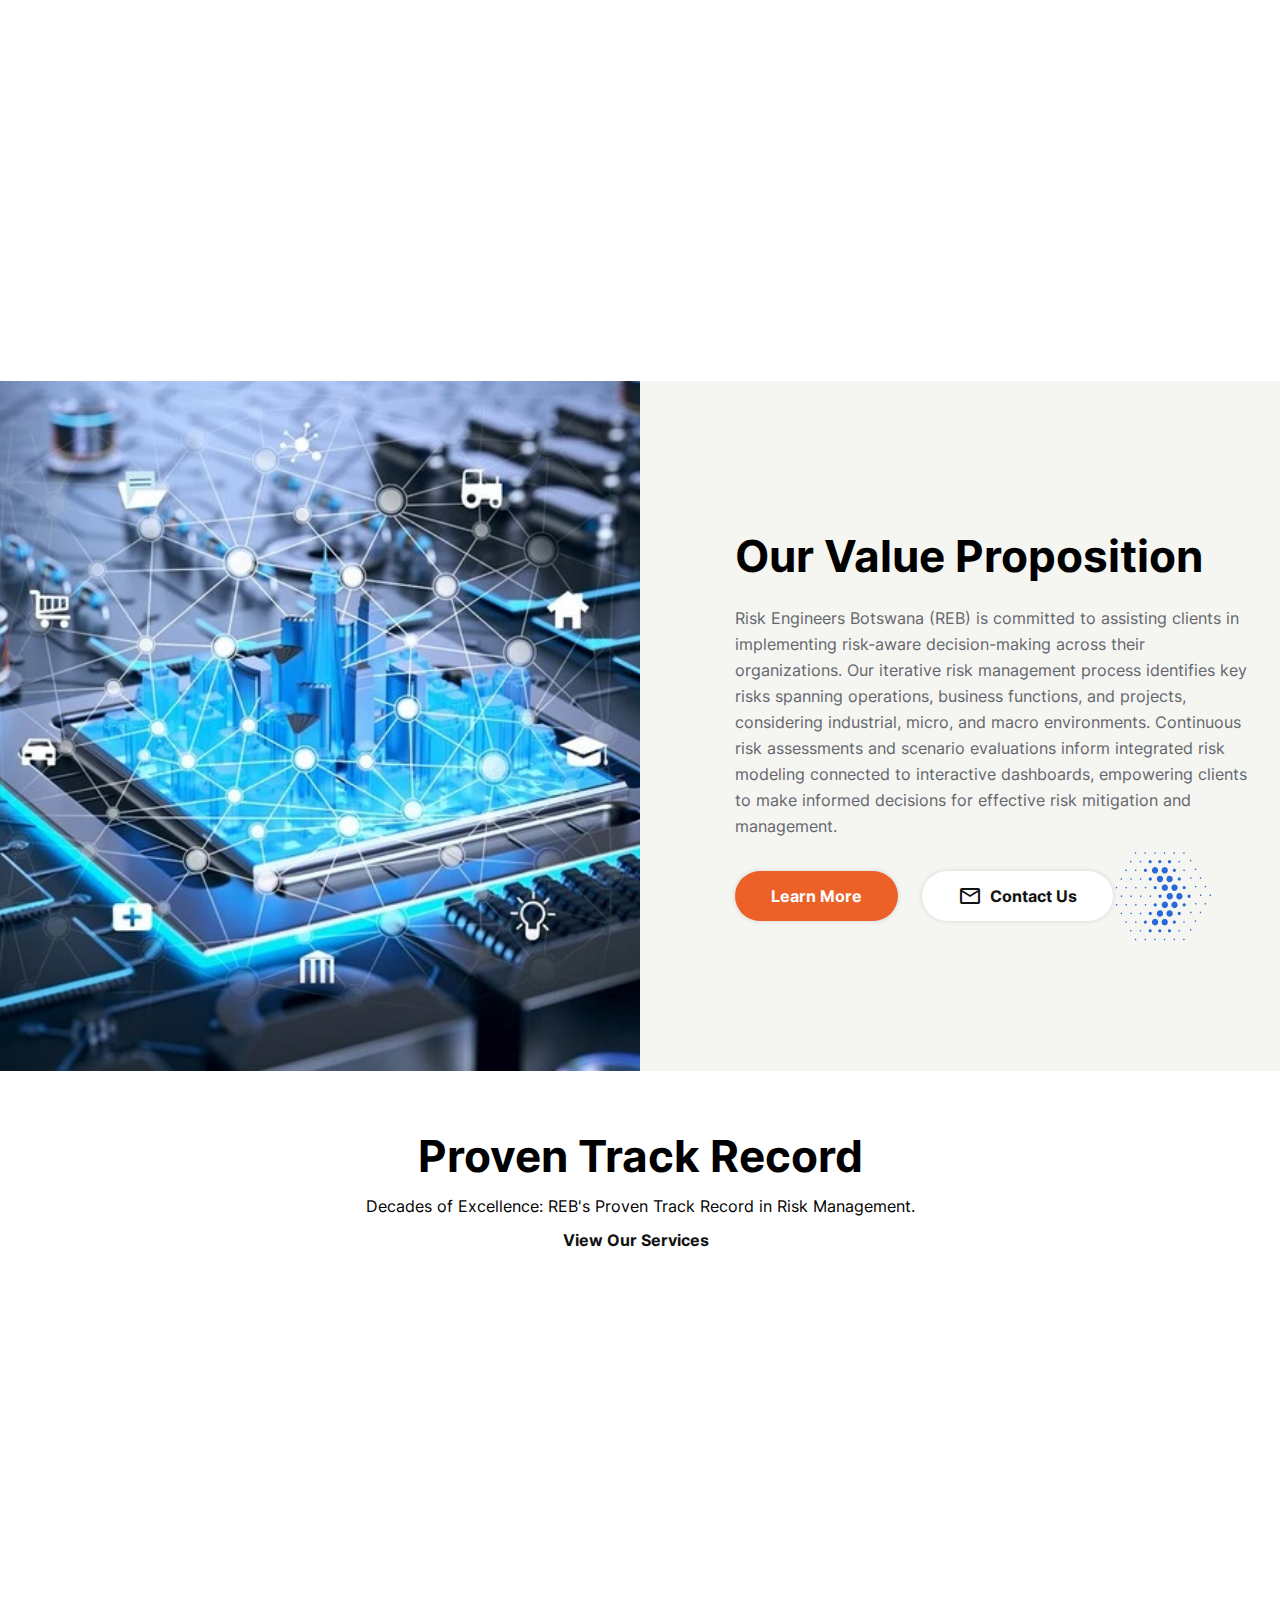
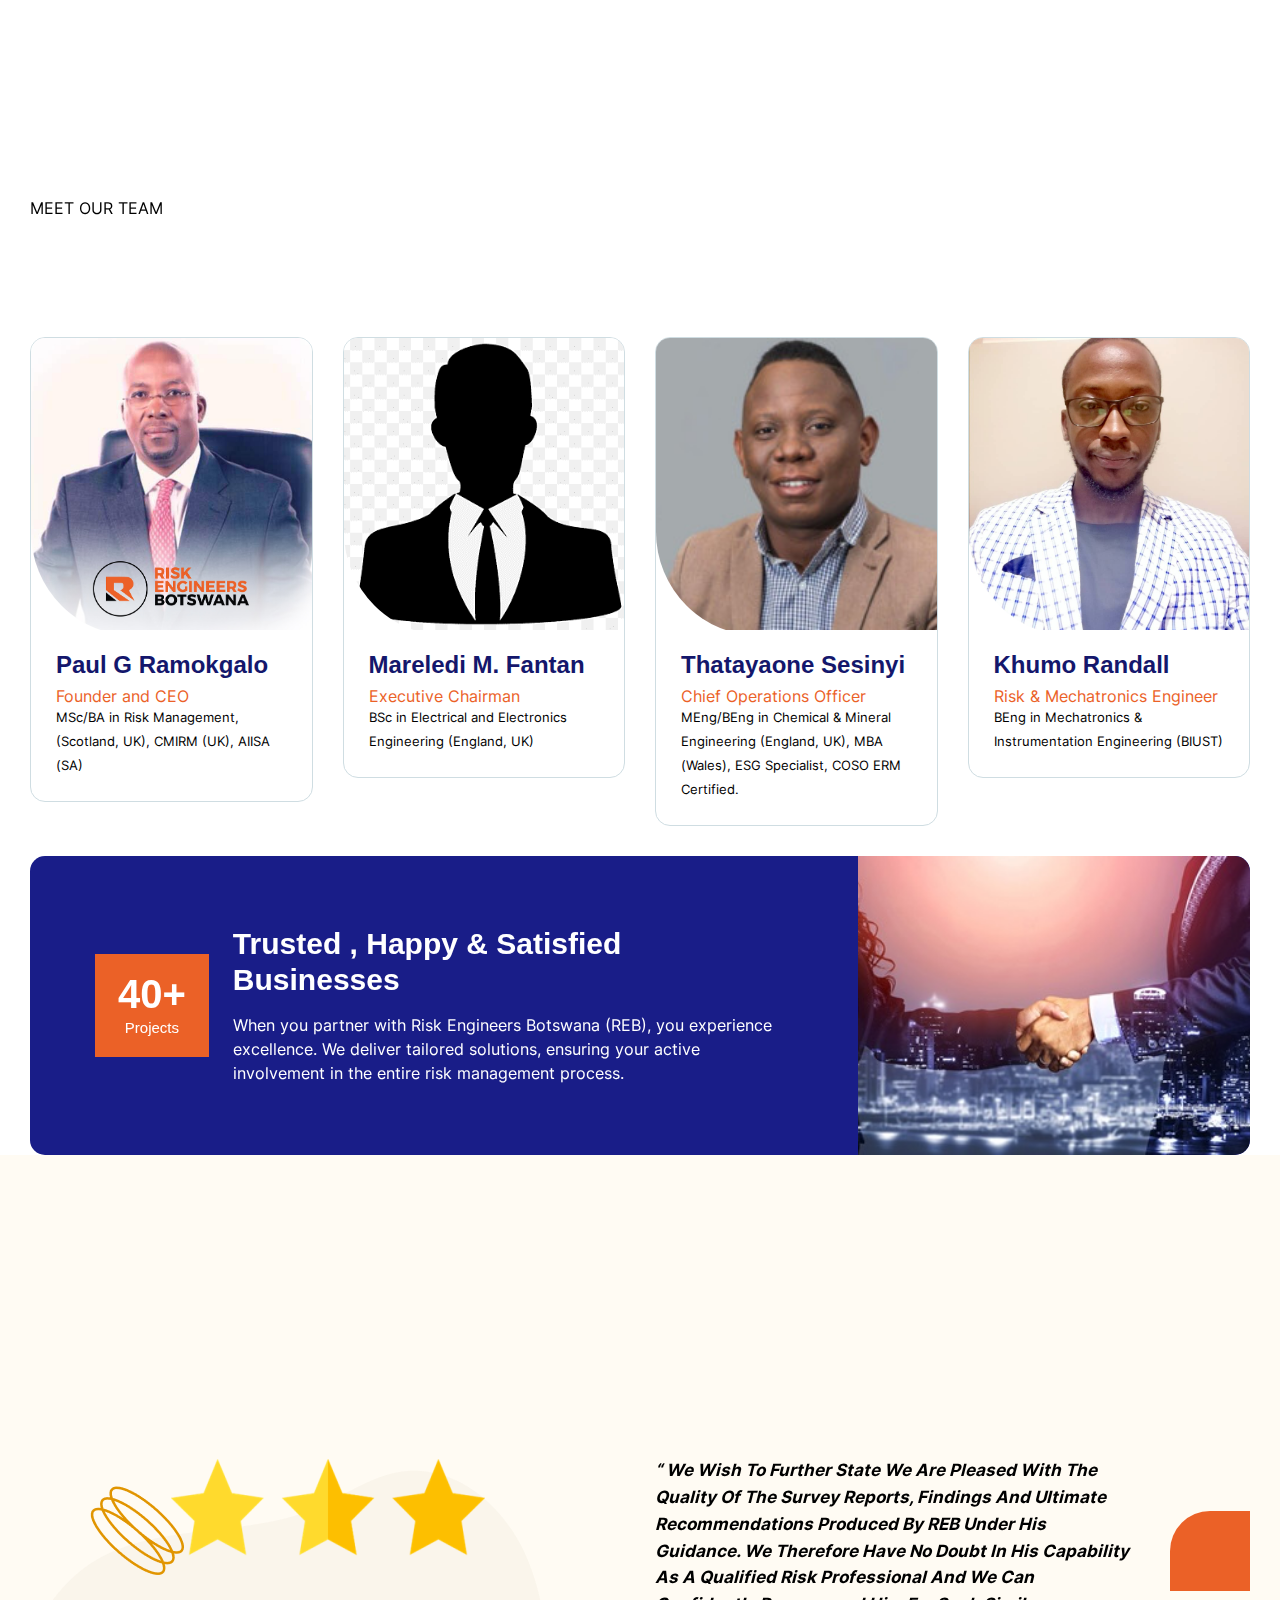
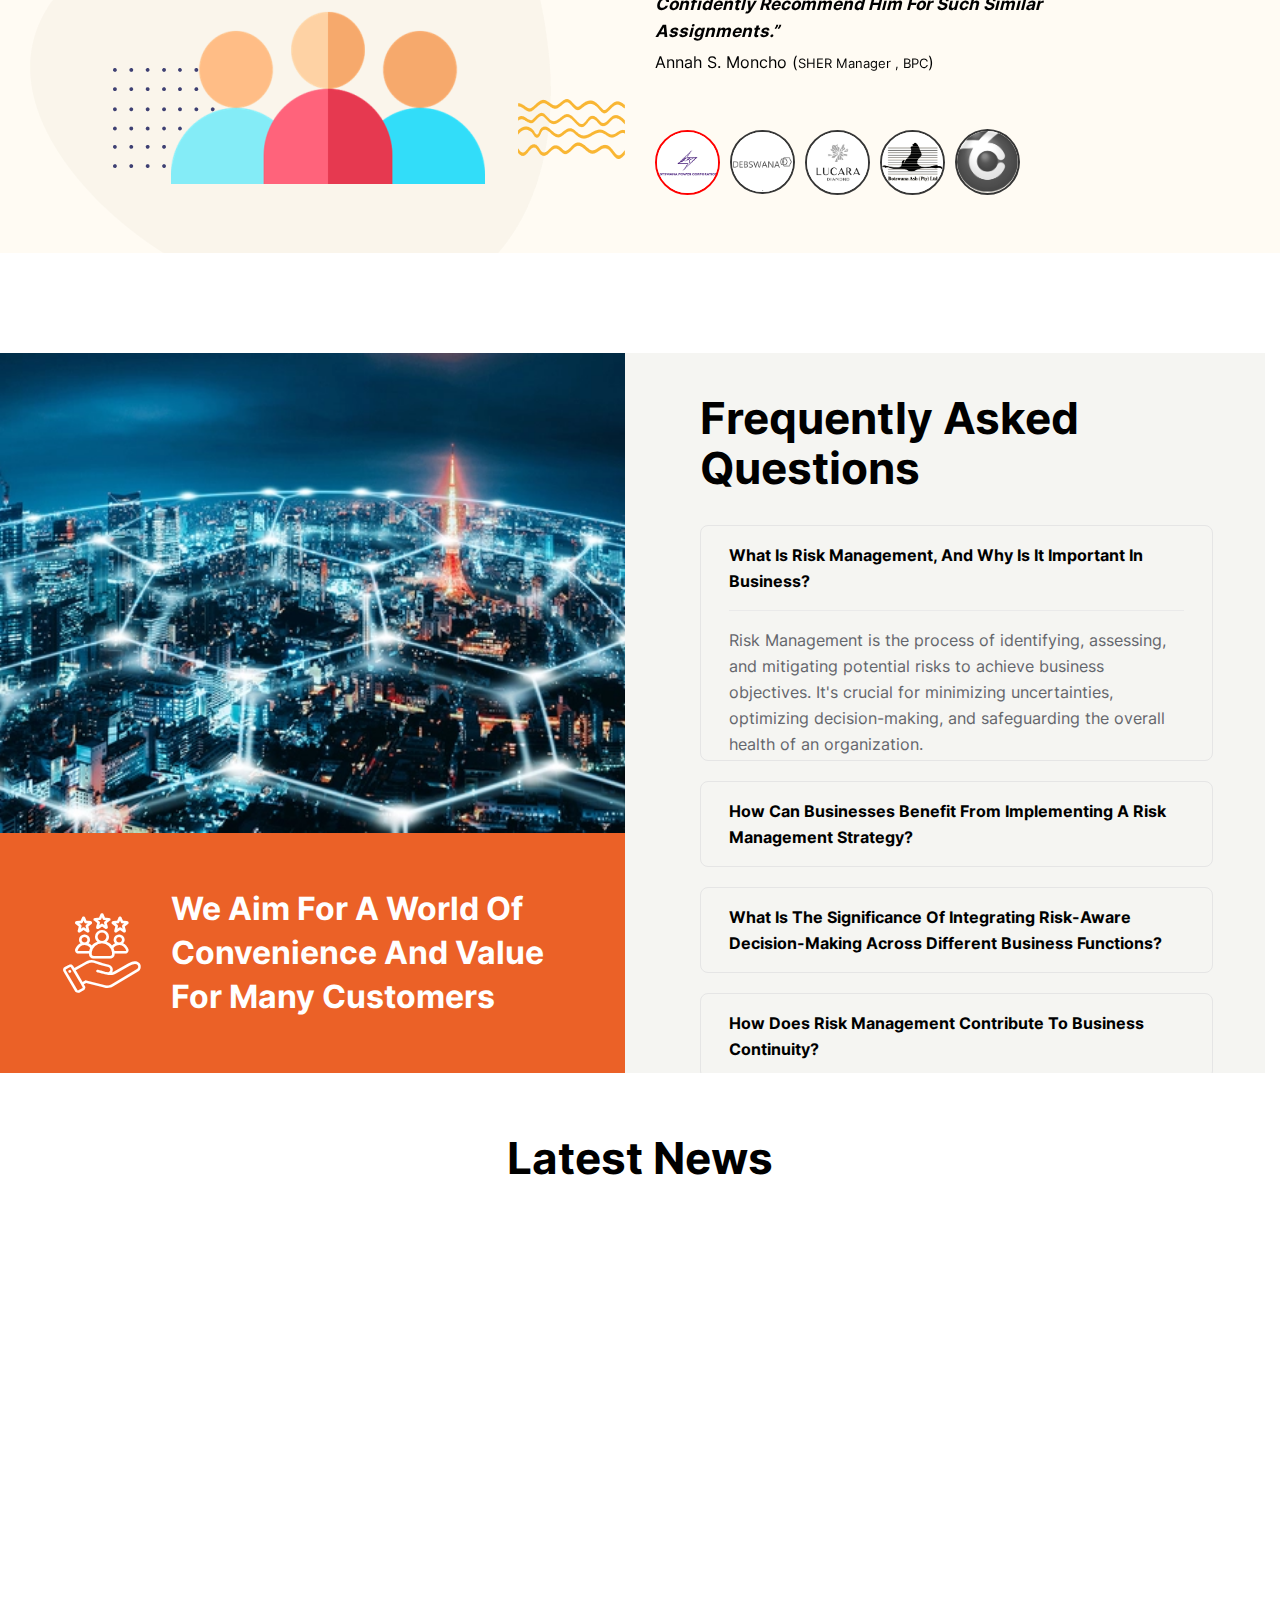
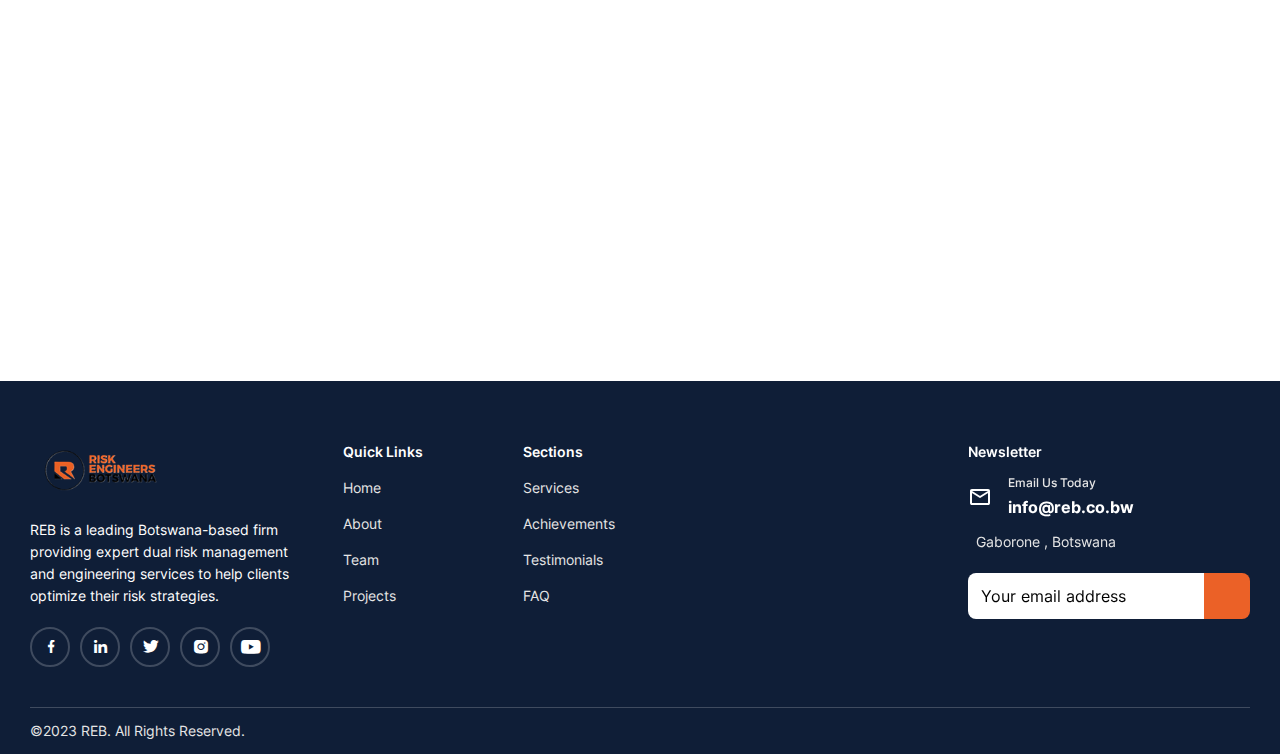
==== commit 7559ab67: "optimization" ====
--- a/index.html
+++ b/index.html
@@ -5,7 +5,7 @@
 
     <meta property="og:title" content="Risk Engineers Botswana (REB)">
   <meta property="og:description" content="Future-Proof Your Business: Experience the REB Advantage in Comprehensive Risk Management">
-  <meta property="og:image" content="https://www.reb.co.bw/images/risk_slide_2.jpg">
+  <meta property="og:image" content="https://www.reb.co.bw/images/risk_slide_social_2.jpg">
   <meta property="og:url" content="https://www.reb.co.bw">
   <meta property="og:type" content="website">
   <!-- Add more Open Graph meta tags as needed -->
@@ -14,7 +14,7 @@
   <meta name="twitter:card" content="summary_large_image">
   <meta name="twitter:title" content="Risk Engineers Botswana">
   <meta name="twitter:description" content="Empowering Businesses with Proven Risk Solutions: Your Path to Unrivaled Security.">
-  <meta name="twitter:image" content="https://www.reb.co.bw/images/risk_slide_2.jpg">
+  <meta name="twitter:image" content="https://www.reb.co.bw/images/risk_slide_social_2.jpg">
   <!-- Add more Twitter Card meta tags as needed -->
   
 
@@ -186,7 +186,7 @@
         <div class="prev-arrow flex-center"><i class="ph-bold ph-caret-left text-white"></i></div>
         <div class="slider-main">
           <div class="slider-item slider-first">
-            <div class="bg-img"> <img class="w-100 h-100 animate__animated animate__fadeIn animate__delay-0-2s" src="images/risk_2.webp" alt=""></div>
+            <div class="bg-img"> <img class="w-100 h-100  animate__fadeIn animate__delay-0-2s" src="images/risk_2.webp" alt=""></div>
             <div class="container">
               <div class="text-content flex-columns-between">
                 <div class="heading2 animate__animated animate__fadeInUp animate__delay-0-2s">Transform Risk <br>Into Resilience <br><span class="text-orange w-350">with REB</span></div>
@@ -197,7 +197,7 @@
             </div>
           </div>
           <div class="slider-item slider-second">
-            <div class="bg-img"> <img class="w-100 h-100" src="images/risk_slide_2.jpg" alt=""></div>
+            <div class="bg-img"> <img class="w-100 h-100" src="images/risk_slide_2.webp " alt=""></div>
             <div class="container">
               <div class="text-content flex-columns-between">
                 <div class="heading2">Unlocking Success  <br> Through Decades of <br><span class="text-orange w-100">Diverse Expertise</span></div>
@@ -208,7 +208,7 @@
             </div>
           </div>
           <div class="slider-item slider-third">
-            <div class="bg-img"> <img class="w-100 h-100" src="images/risk_slide_1.PNG" alt=""></div>
+            <div class="bg-img"> <img class="w-100 h-100" src="images/risk_slide_1.webp" alt=""></div>
             <div class="container">
               <div class="text-content flex-columns-between">
                 <div class="heading2">Guiding Your Risk <br>Strategies With <br><span class="text-orange w-100">Unmatched Proficiency</span></div>
@@ -408,7 +408,7 @@
         </div>
       </div>
       <div id="proposition" class="payment-gateway-one mt-80 bg-surface">
-        <div class="bg-img laptop"> <img class="w-100 h-100" src="images/risk_faq3.jpg" alt=""></div>
+        <div class="bg-img laptop"> <img class="w-100 h-100" src="images/risk_faq3.webp" alt=""></div>
         <div class="container">
           <div class="row">
             <div class="col-12 col-xl-6">
@@ -796,7 +796,7 @@
       <div id="faq" class="faqs-block style-one mt-100">
         <div class="row row-gap-32">
           <div class="col-12 col-xl-6 laptop">
-            <div class="bg-img"> <img src="images/risk_faq2.jpeg" alt=""></div>
+            <div class="bg-img"> <img src="images/risk_faq2.webp" alt=""></div>
             <div class="desc bg-blue flex-center">
               <div class="content gap-30"><i class="icon-hand-team icon-white"></i>
                 <div class="heading4 text-white">We aim for a world of convenience and value for many customers</div>
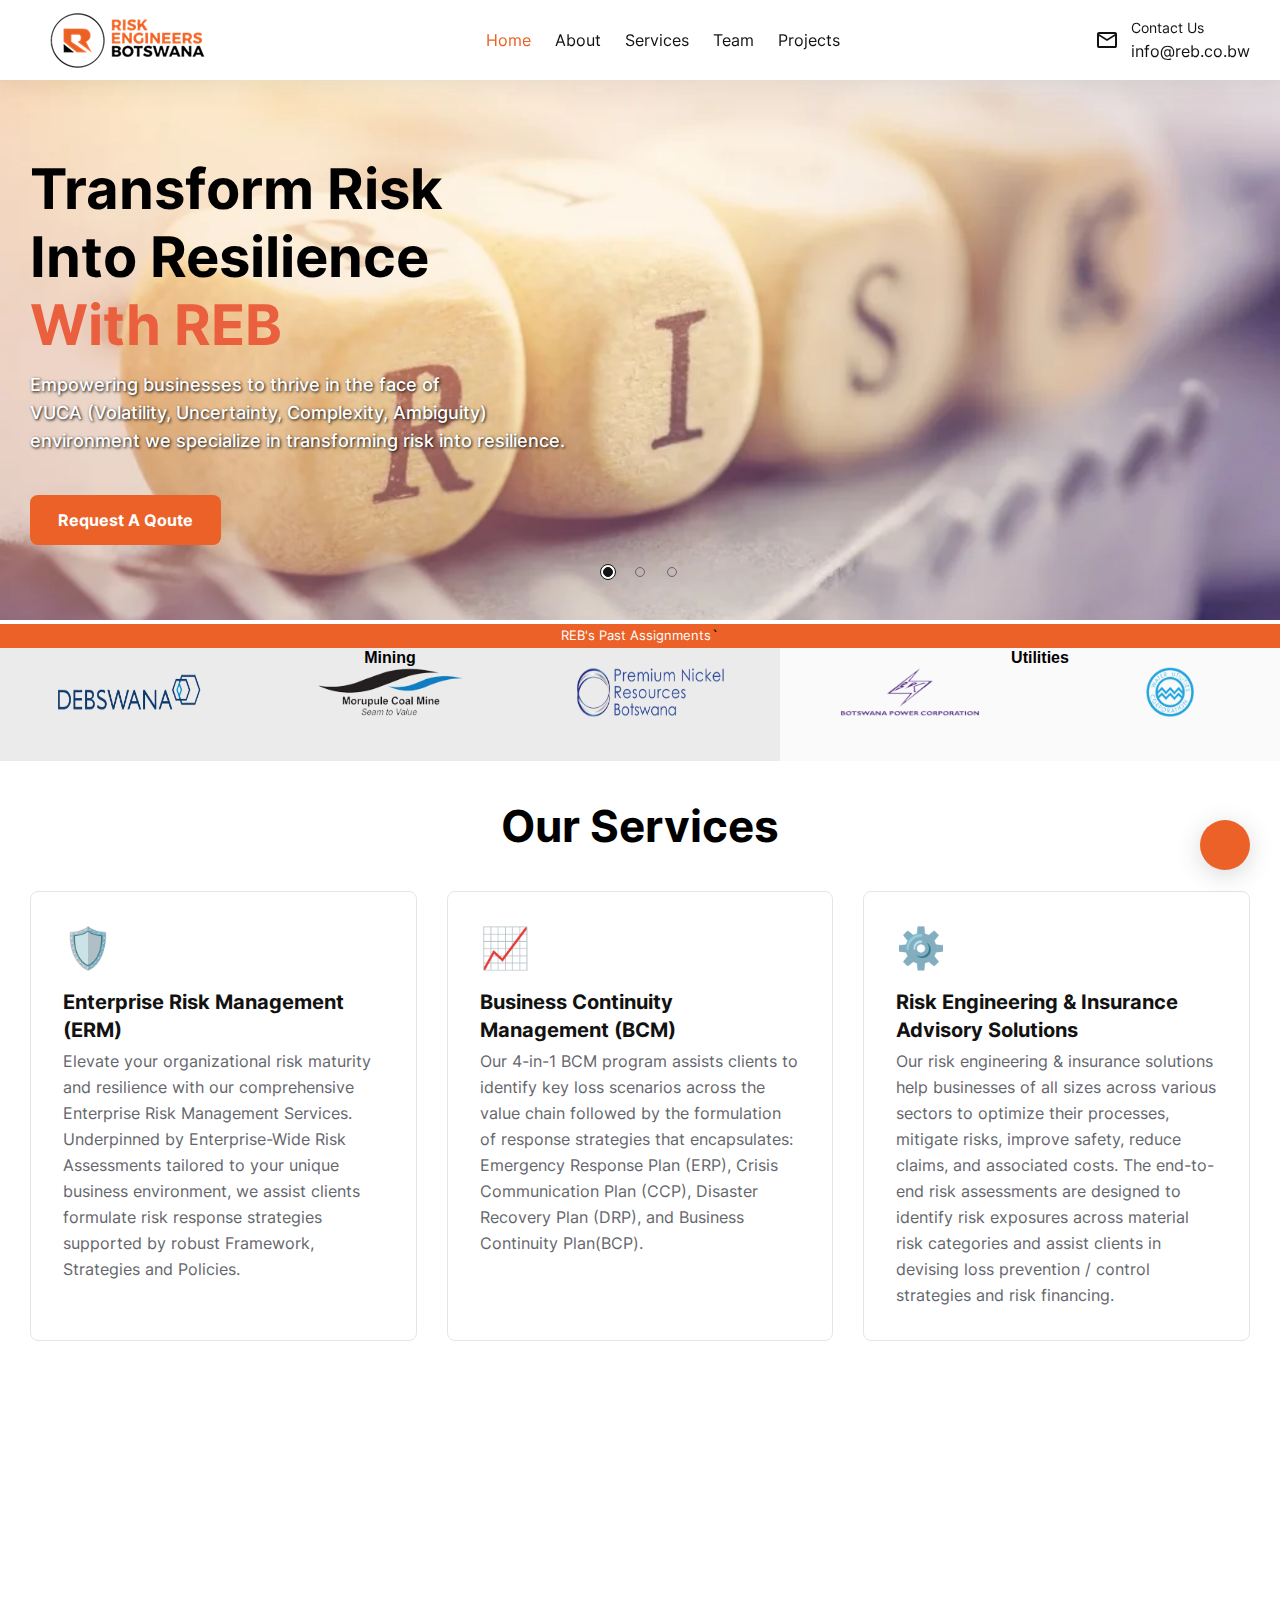
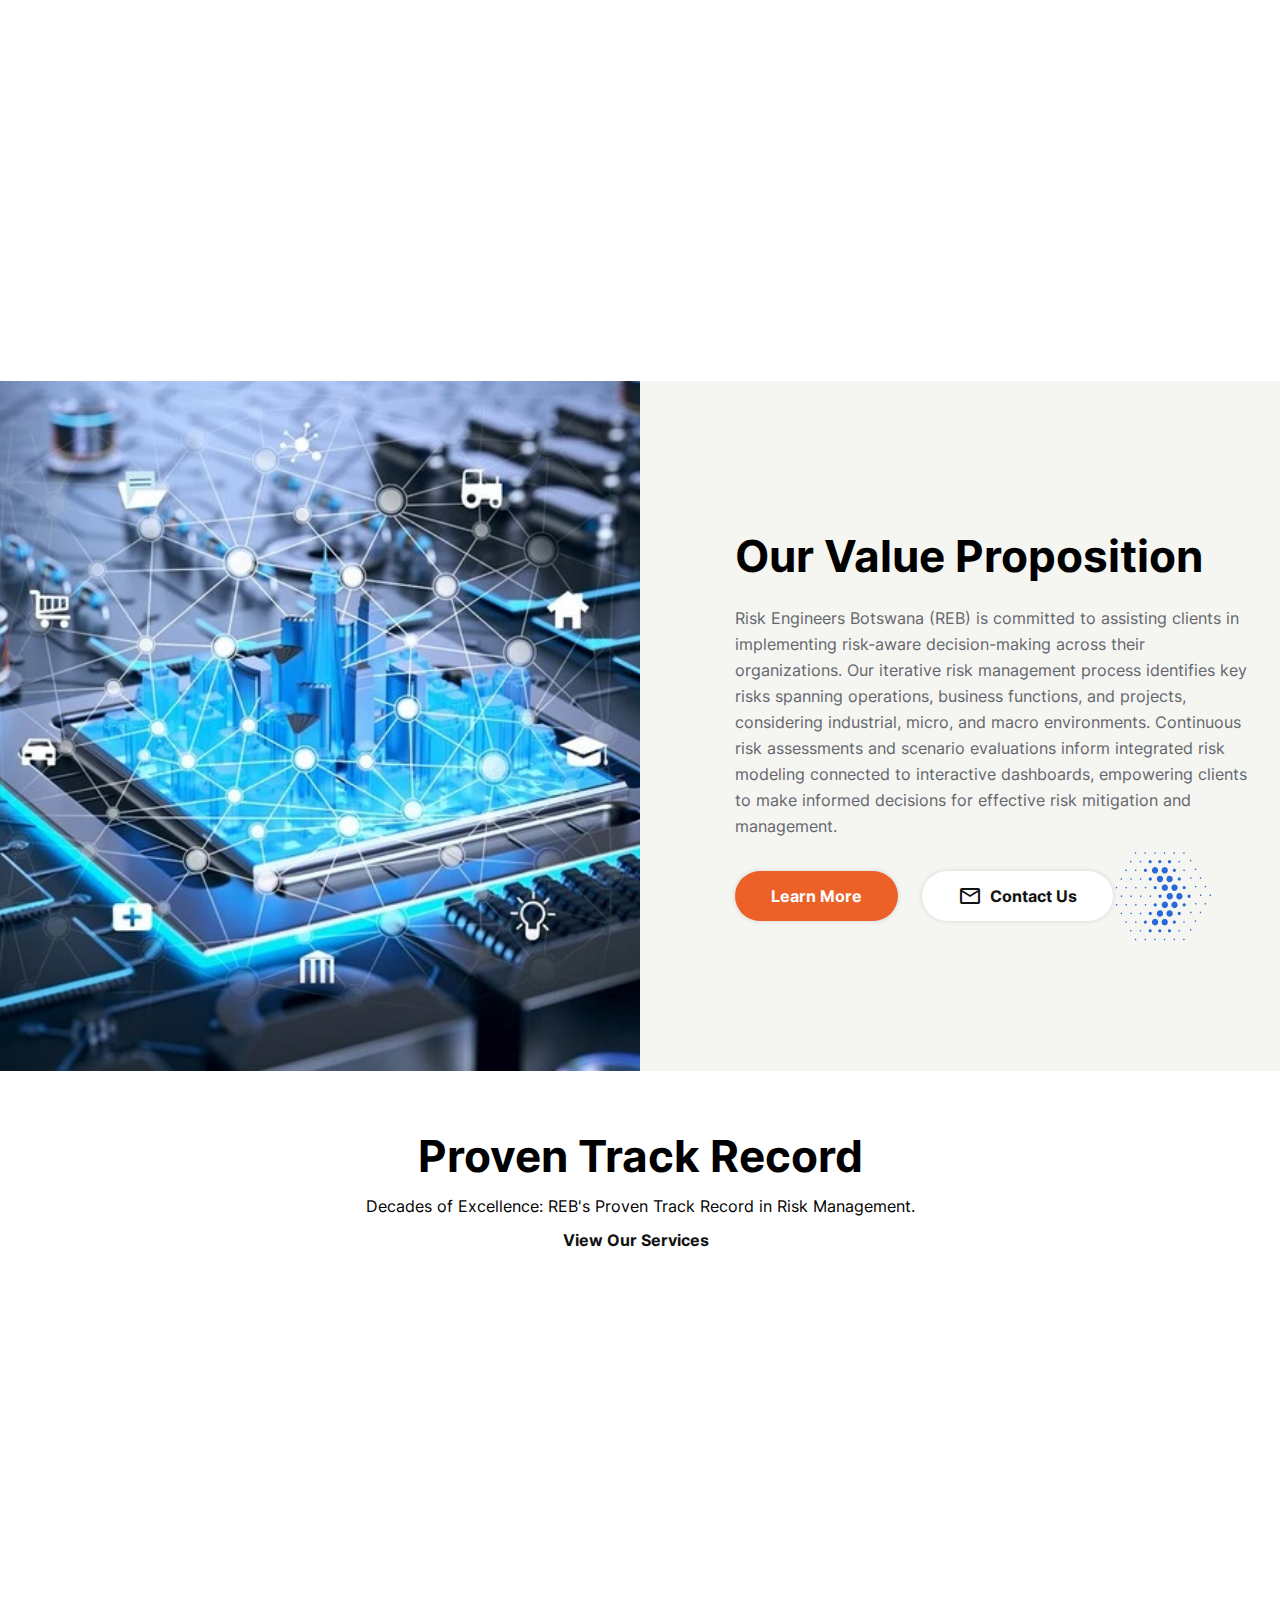
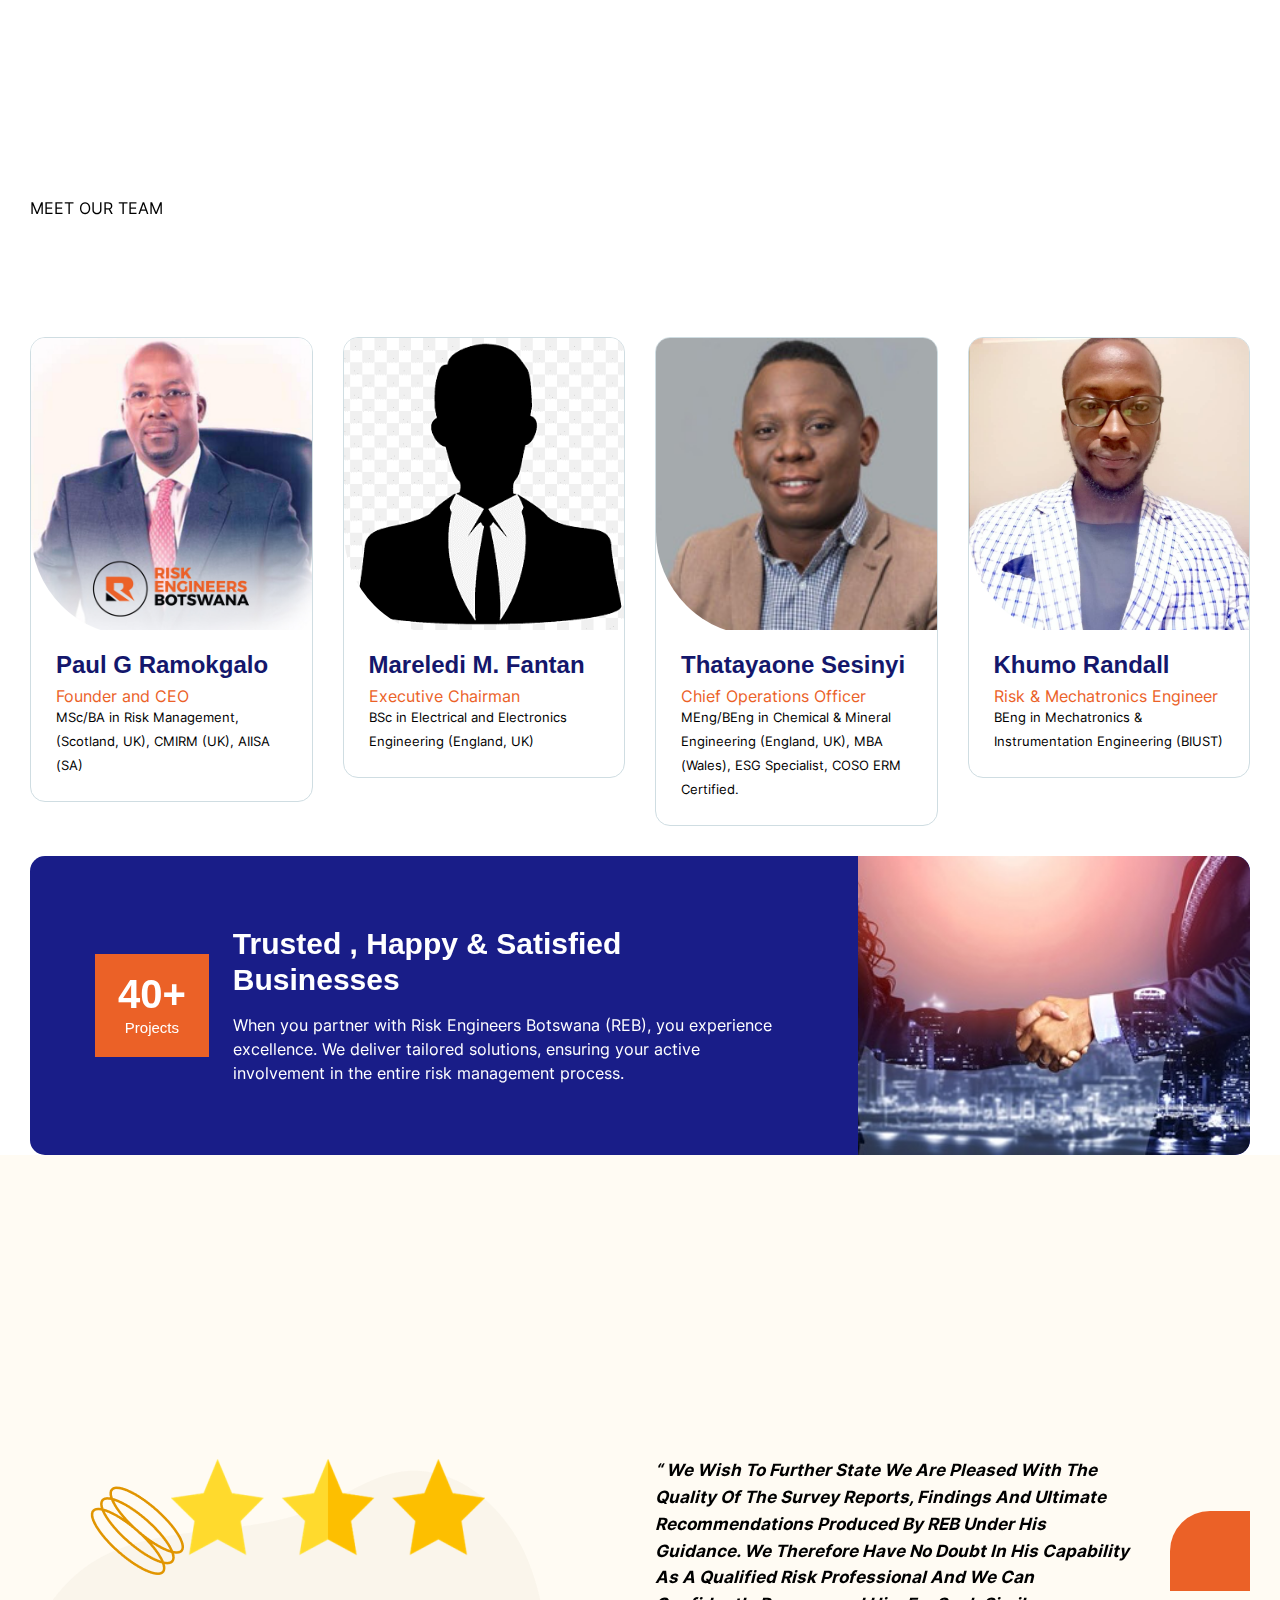
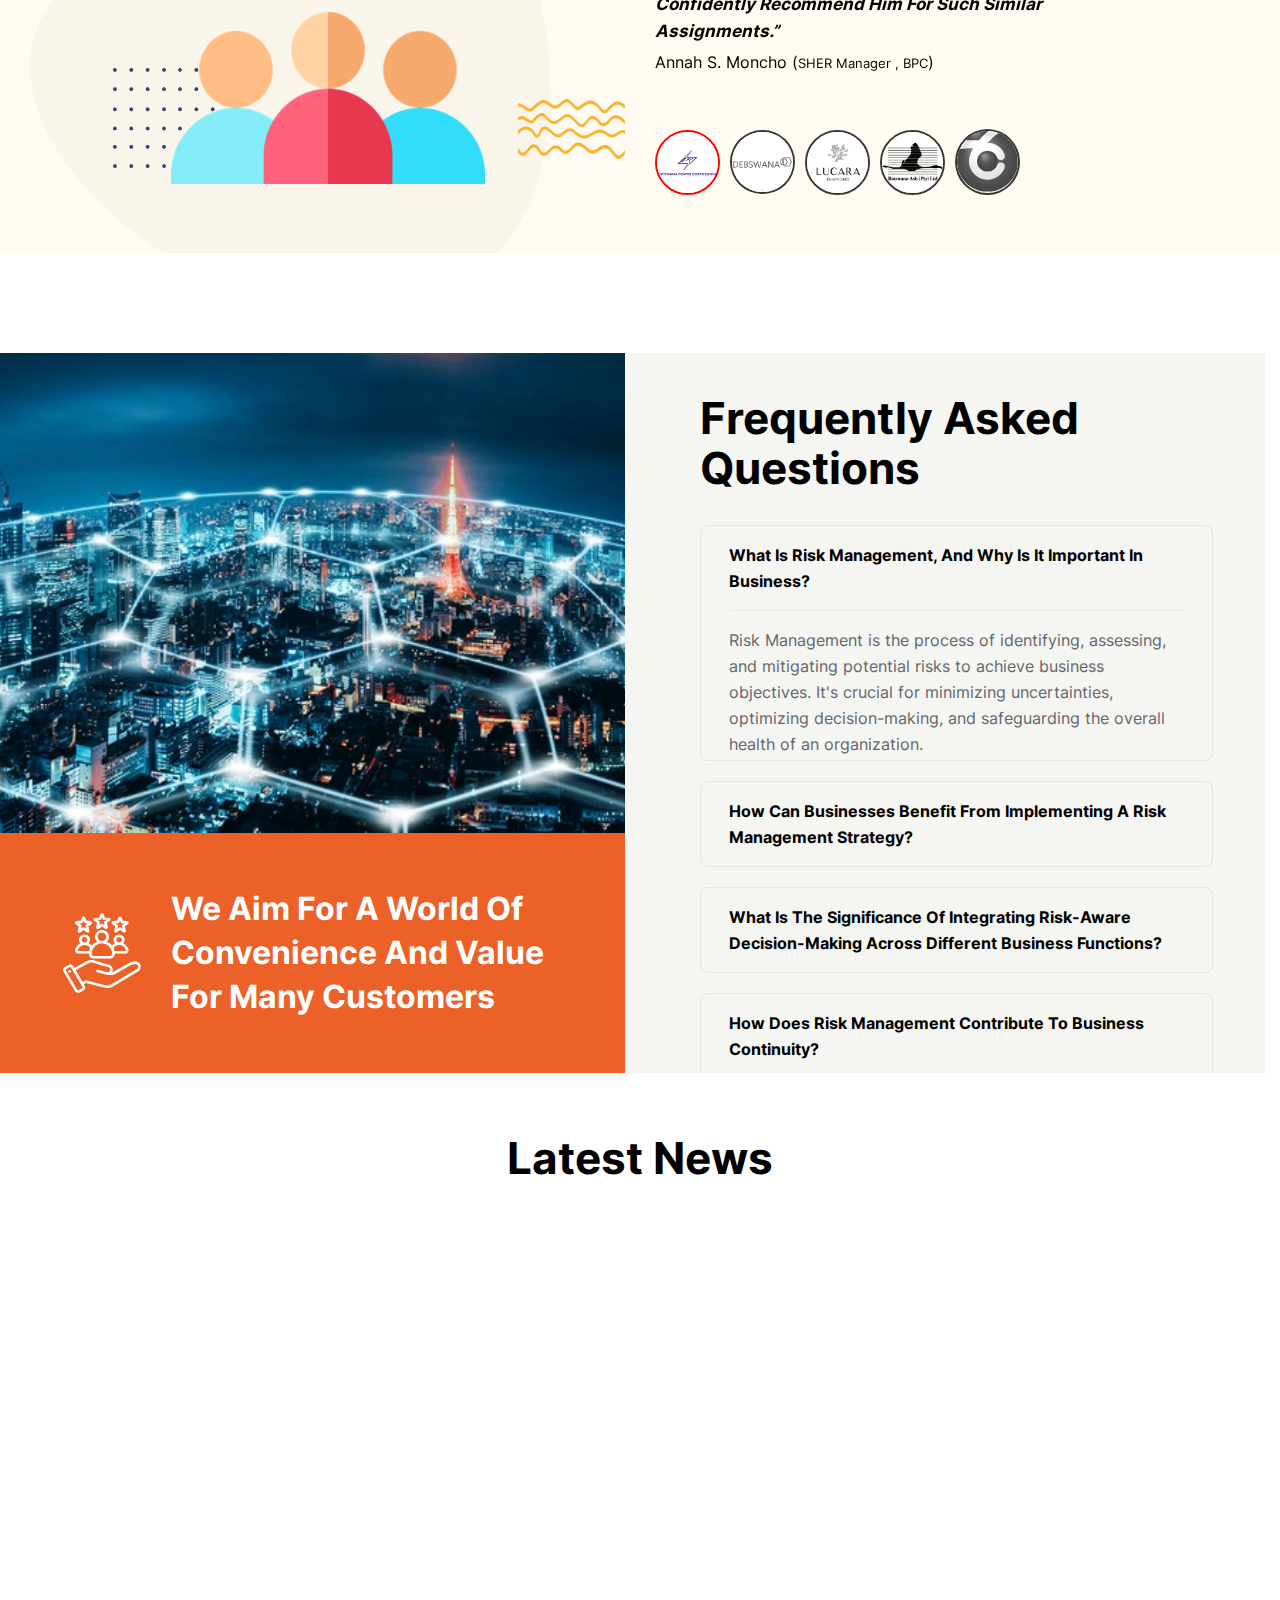
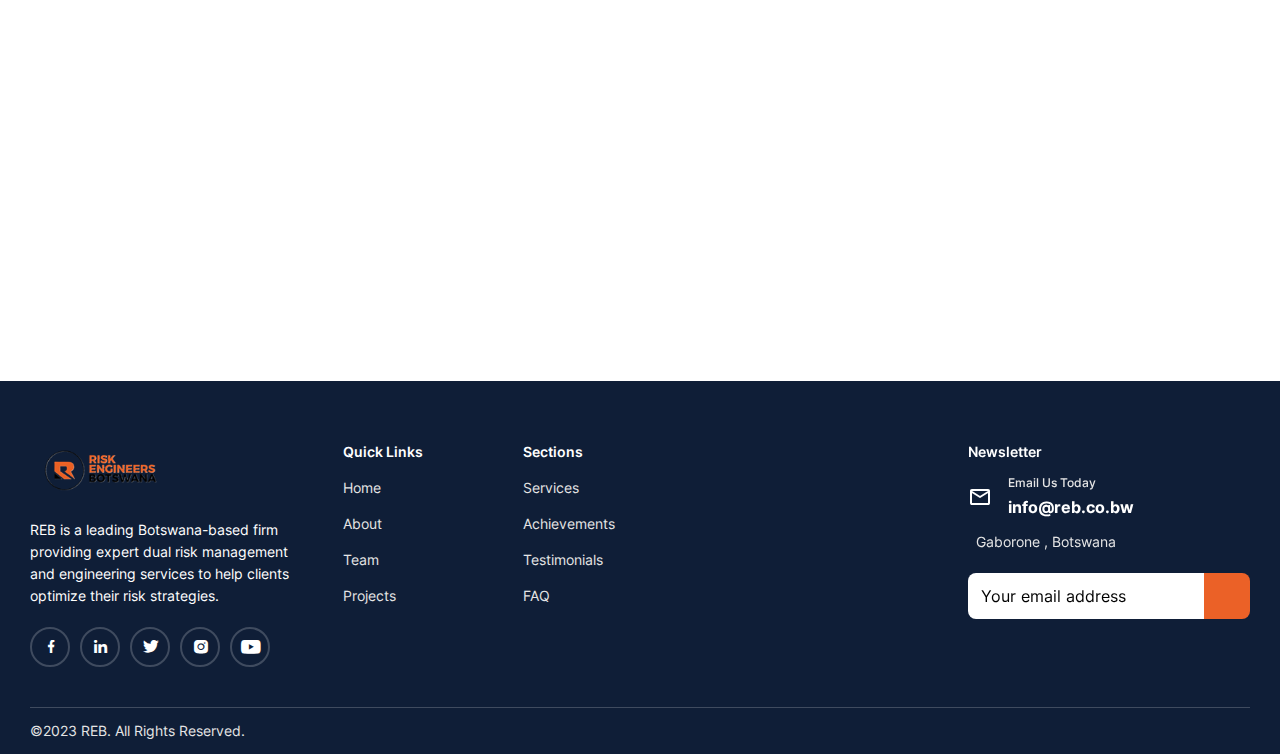
==== commit 7630ecfe: "optimization 2" ====
--- a/index.html
+++ b/index.html
@@ -566,7 +566,7 @@
                                 <div class="team-content">
                                   <div  style="display: flex; justify-content: space-between; align-items: center; flex-direction: row;" >
                                     <h4 class="title"><a href="team_ramokgalo.html">Paul G Ramokgalo</a></h4>
-                                    <img class="mobile" style="width: 75px; height: 75px; border-radius: 100%;" src="images/Team Photos/ramokgalo.jpg" alt="">
+                                    <img class="mobile" style="width: 75px; height: 75px; border-radius: 100%;" src="images/Team Photos/ramokgalo.webp" alt="">
 
                                   </div>
                               
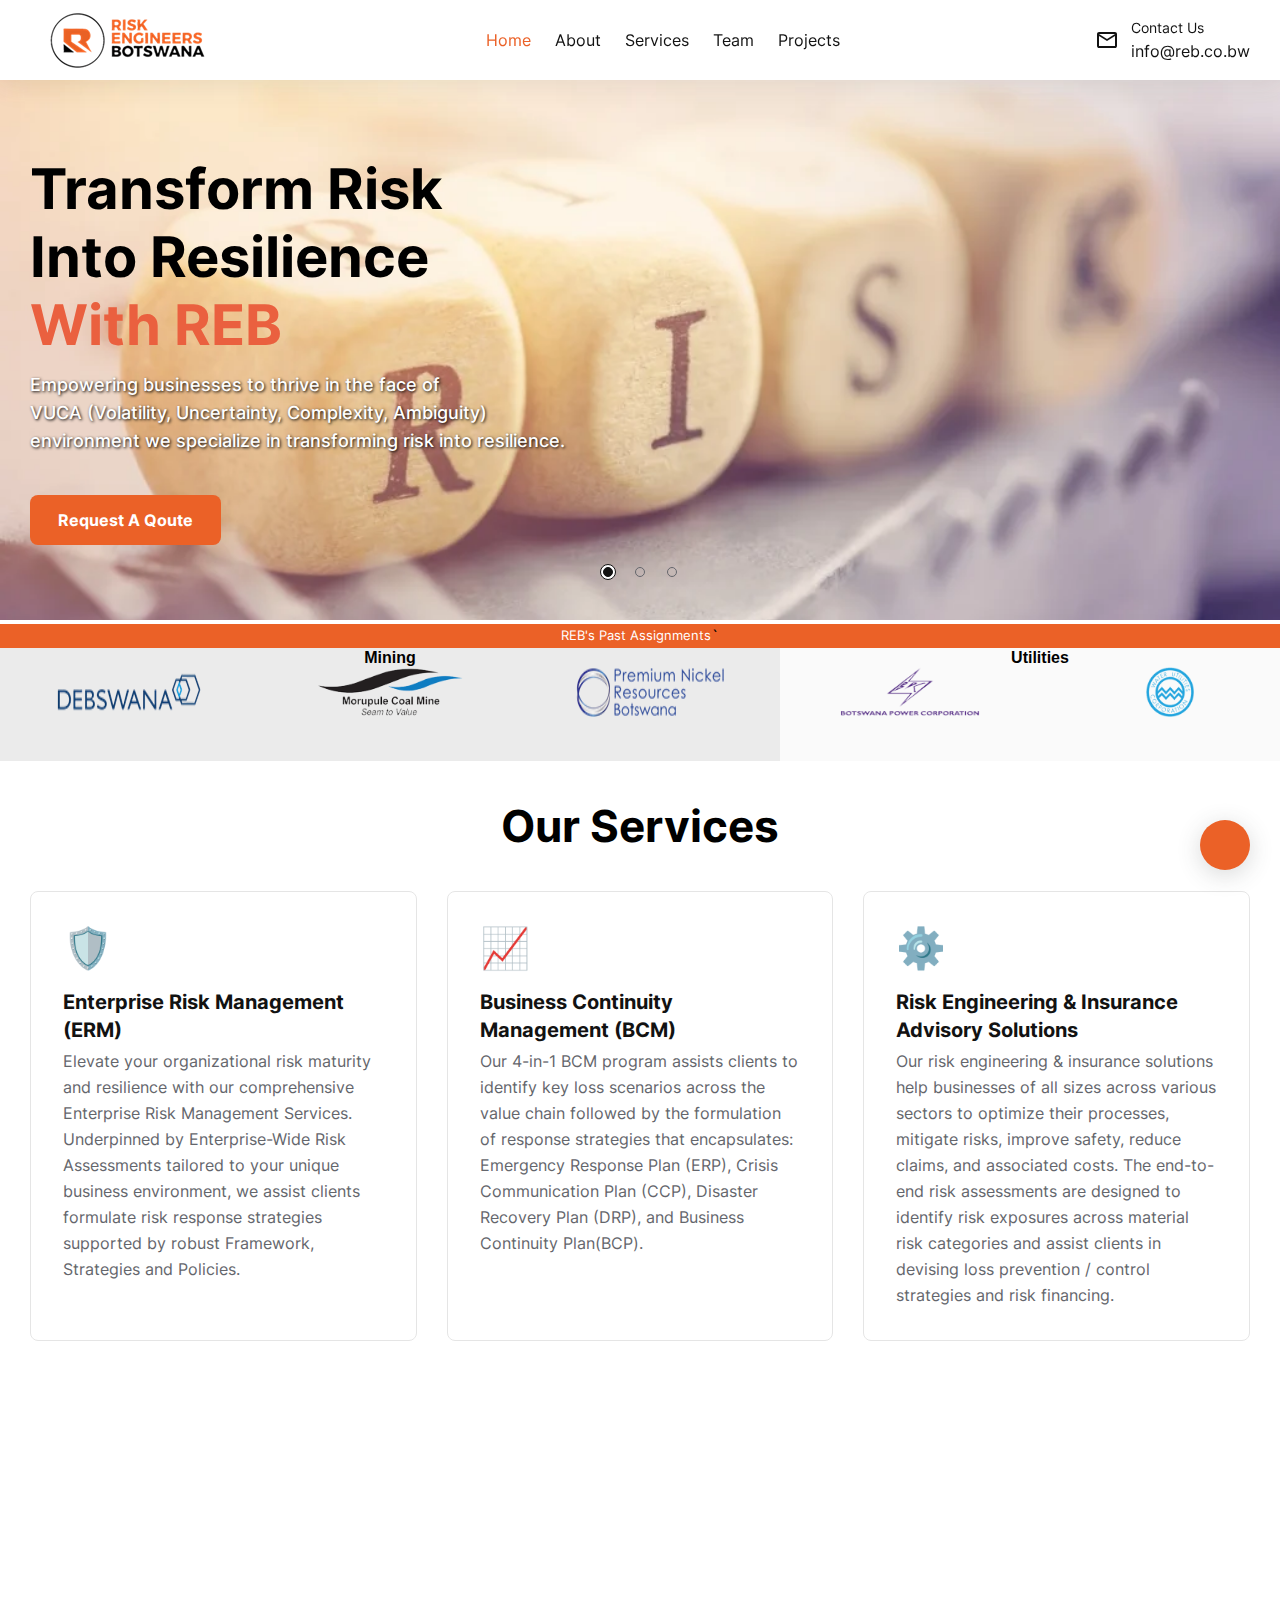
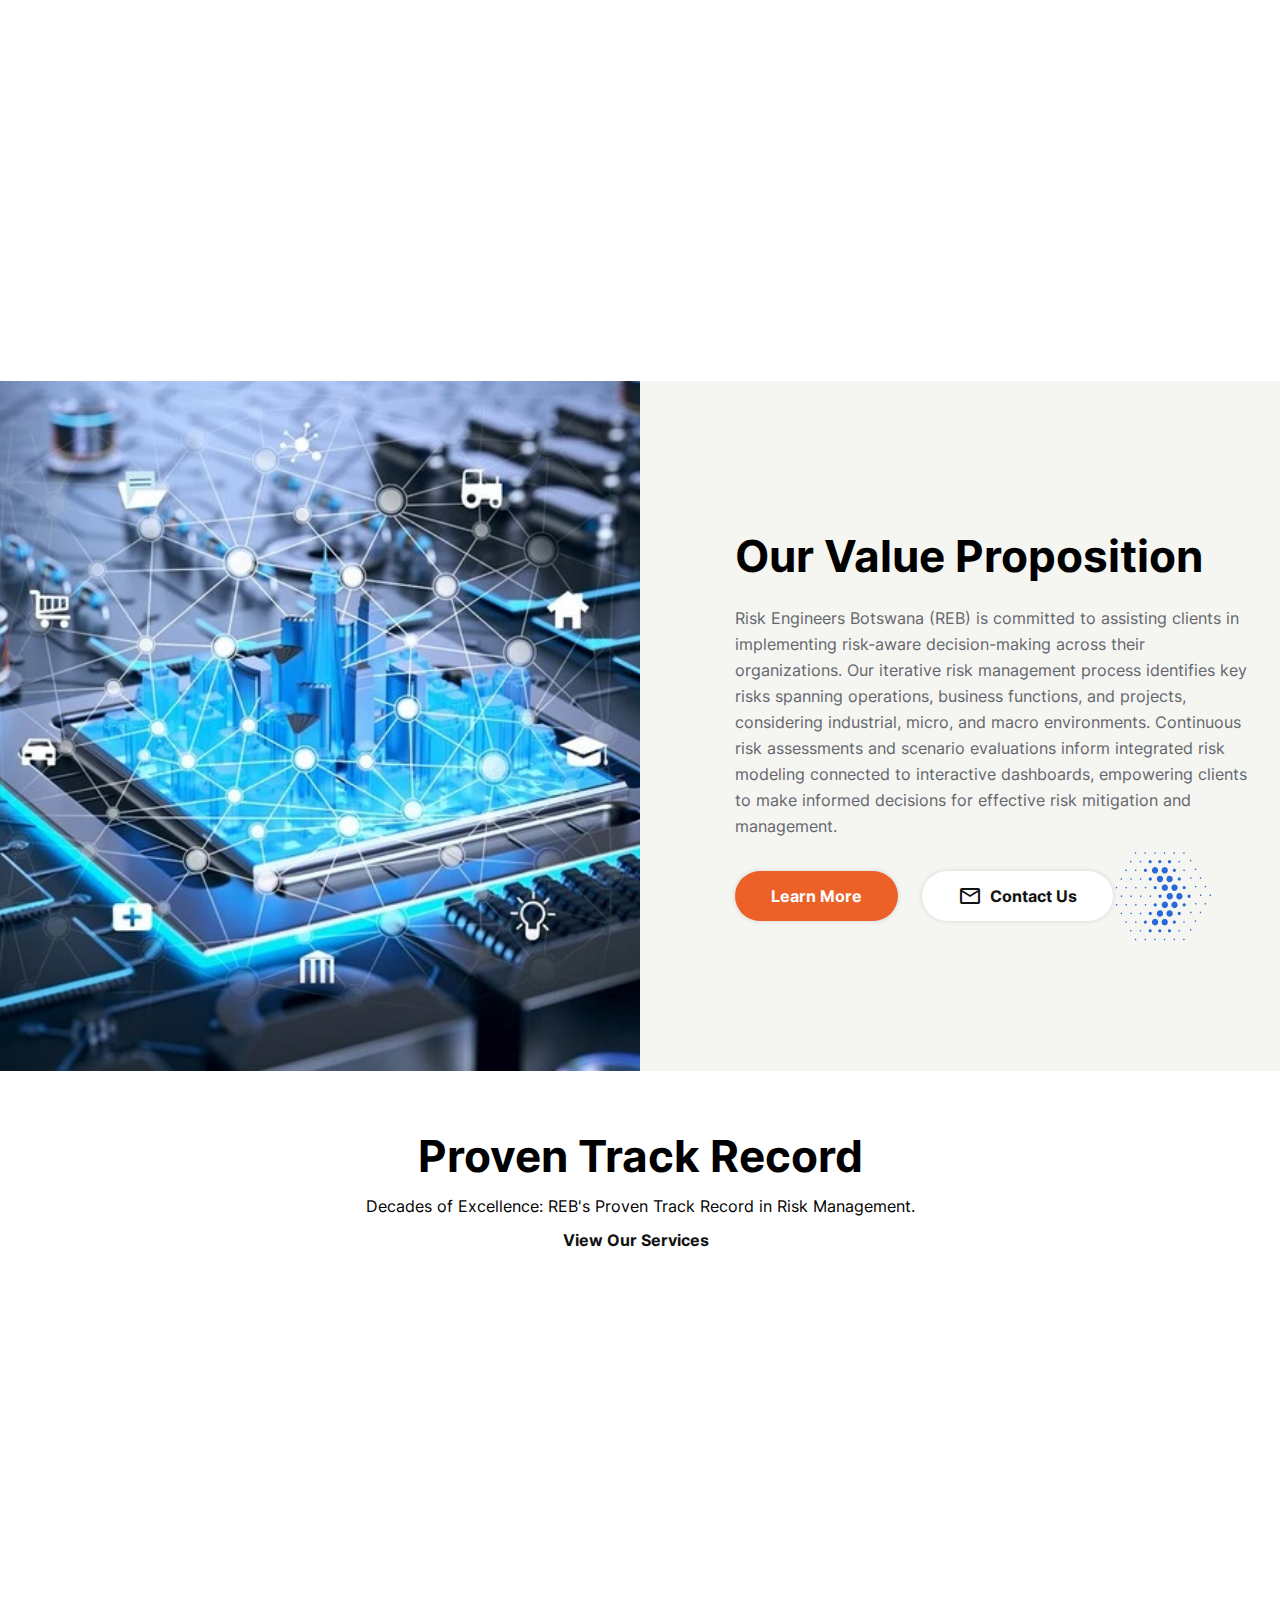
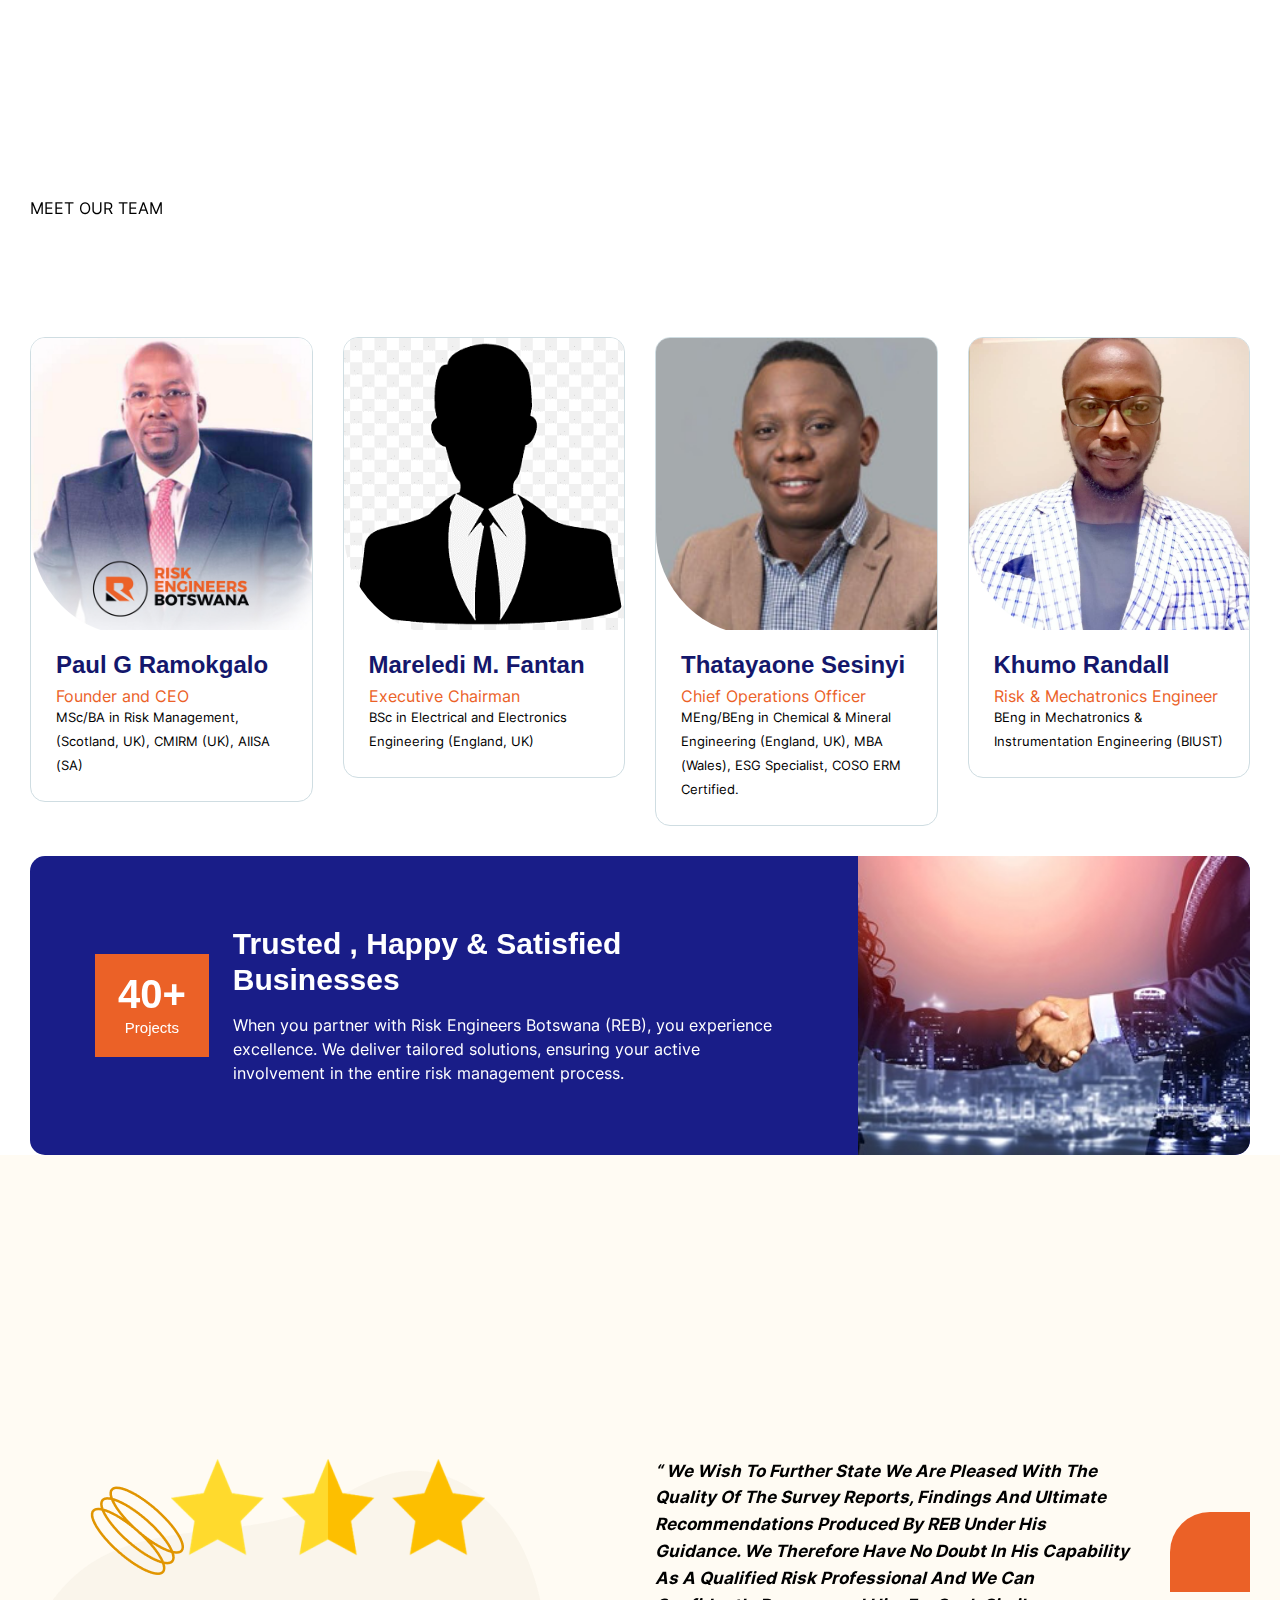
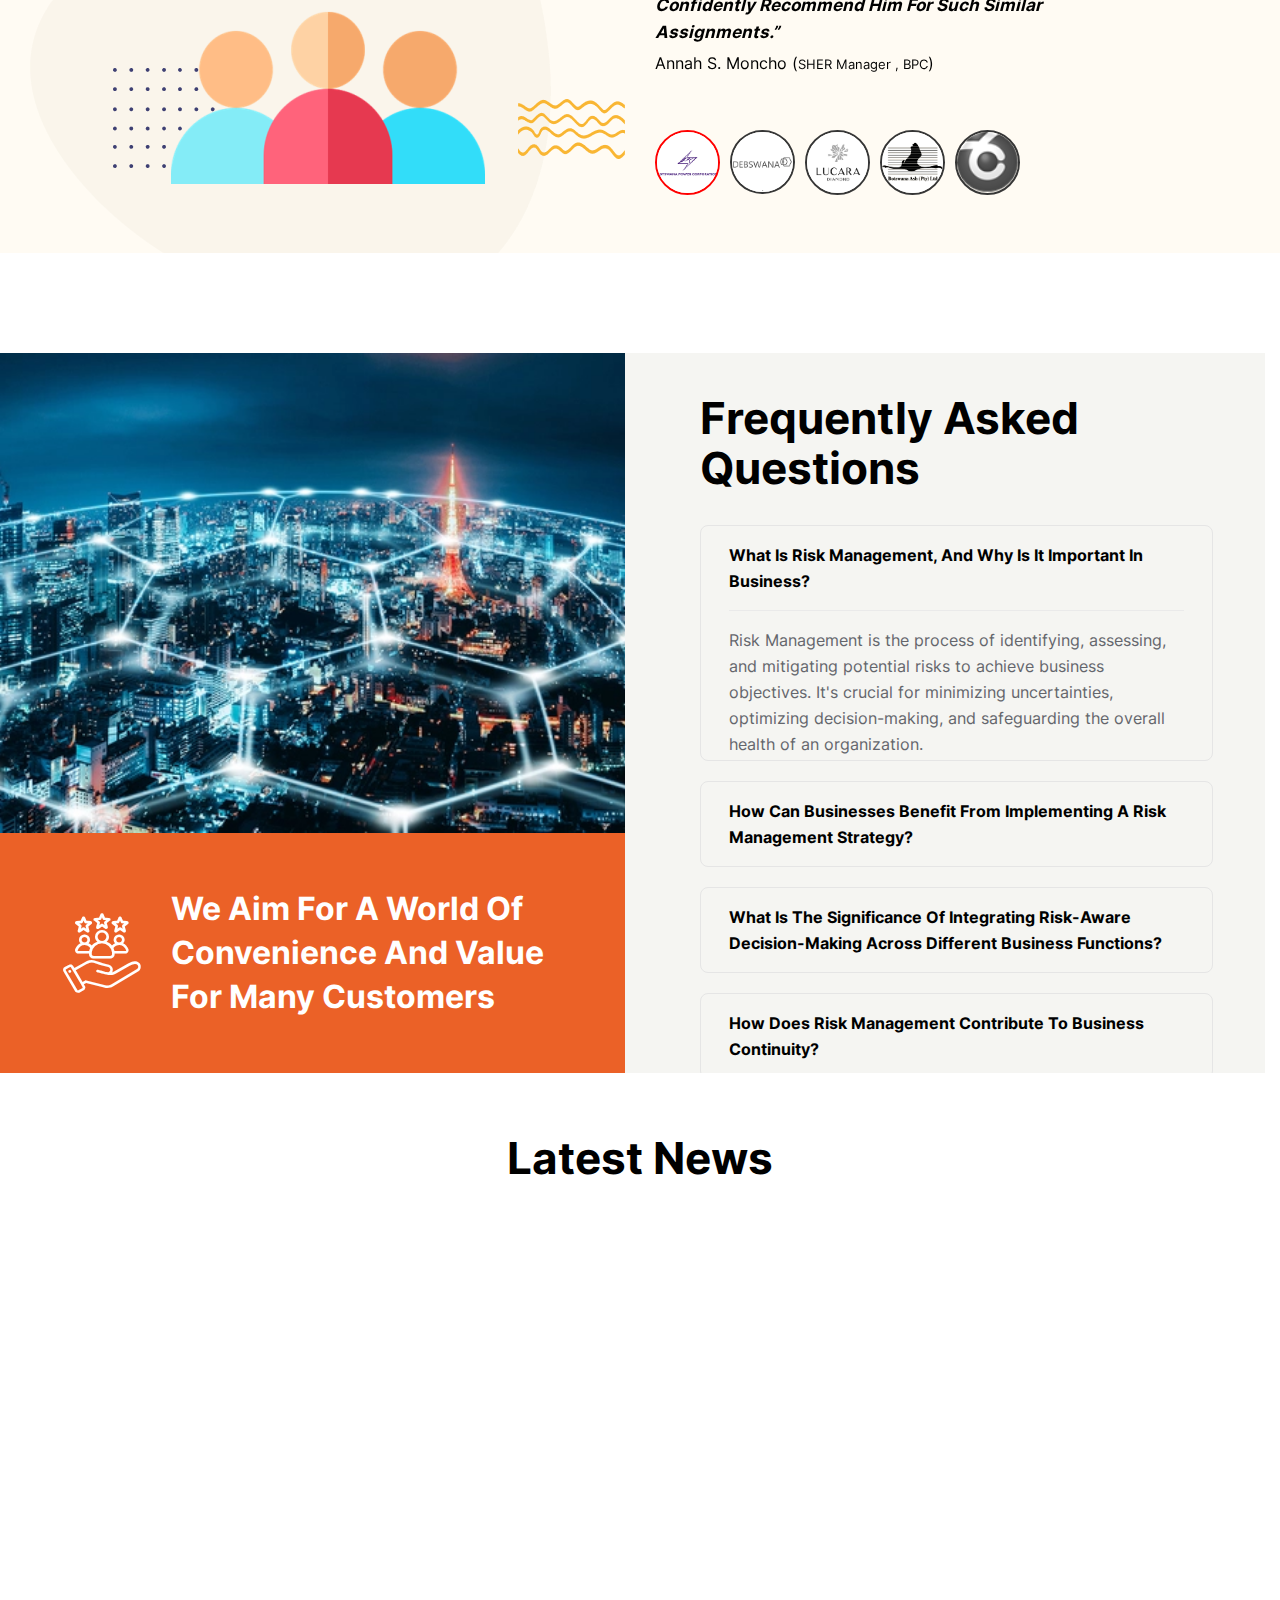
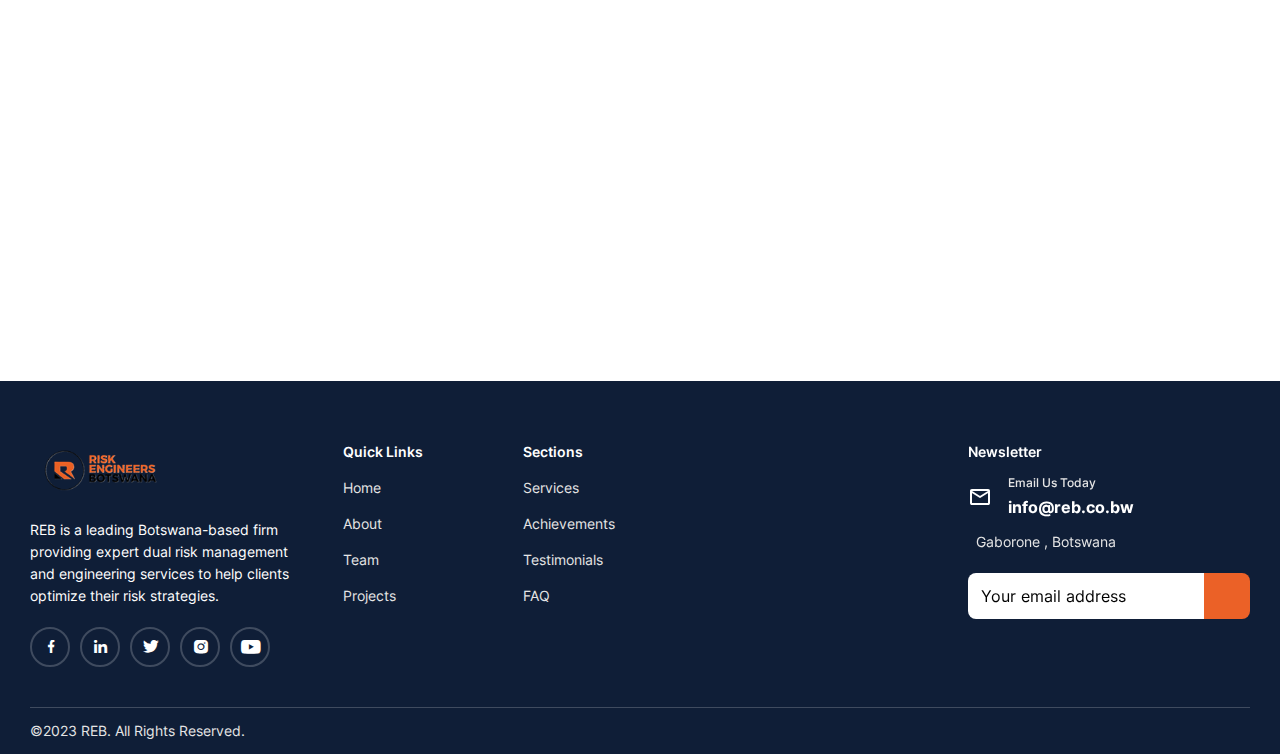
==== commit ca1be7e1: "SEO" ====
--- a/index.html
+++ b/index.html
@@ -18,7 +18,7 @@
   <!-- Add more Twitter Card meta tags as needed -->
   
 
-    <title>REB</title>
+    <title>Risk Engineers Botswana</title>
     <link rel="preconnect" href="https://fonts.googleapis.com">
     <link rel="preconnect" href="https://fonts.gstatic.com" crossorigin="anonymous">
     <link rel="stylesheet" href="https://cdnjs.cloudflare.com/ajax/libs/font-awesome/6.0.0/css/all.min.css" integrity="sha384-Zfd0lY8nqALJhq5Le39tw7bXlDfDRr1HBPpdHNpYSHWyHYk2xfM0C5mTVfdH9YYE" crossorigin="anonymous">
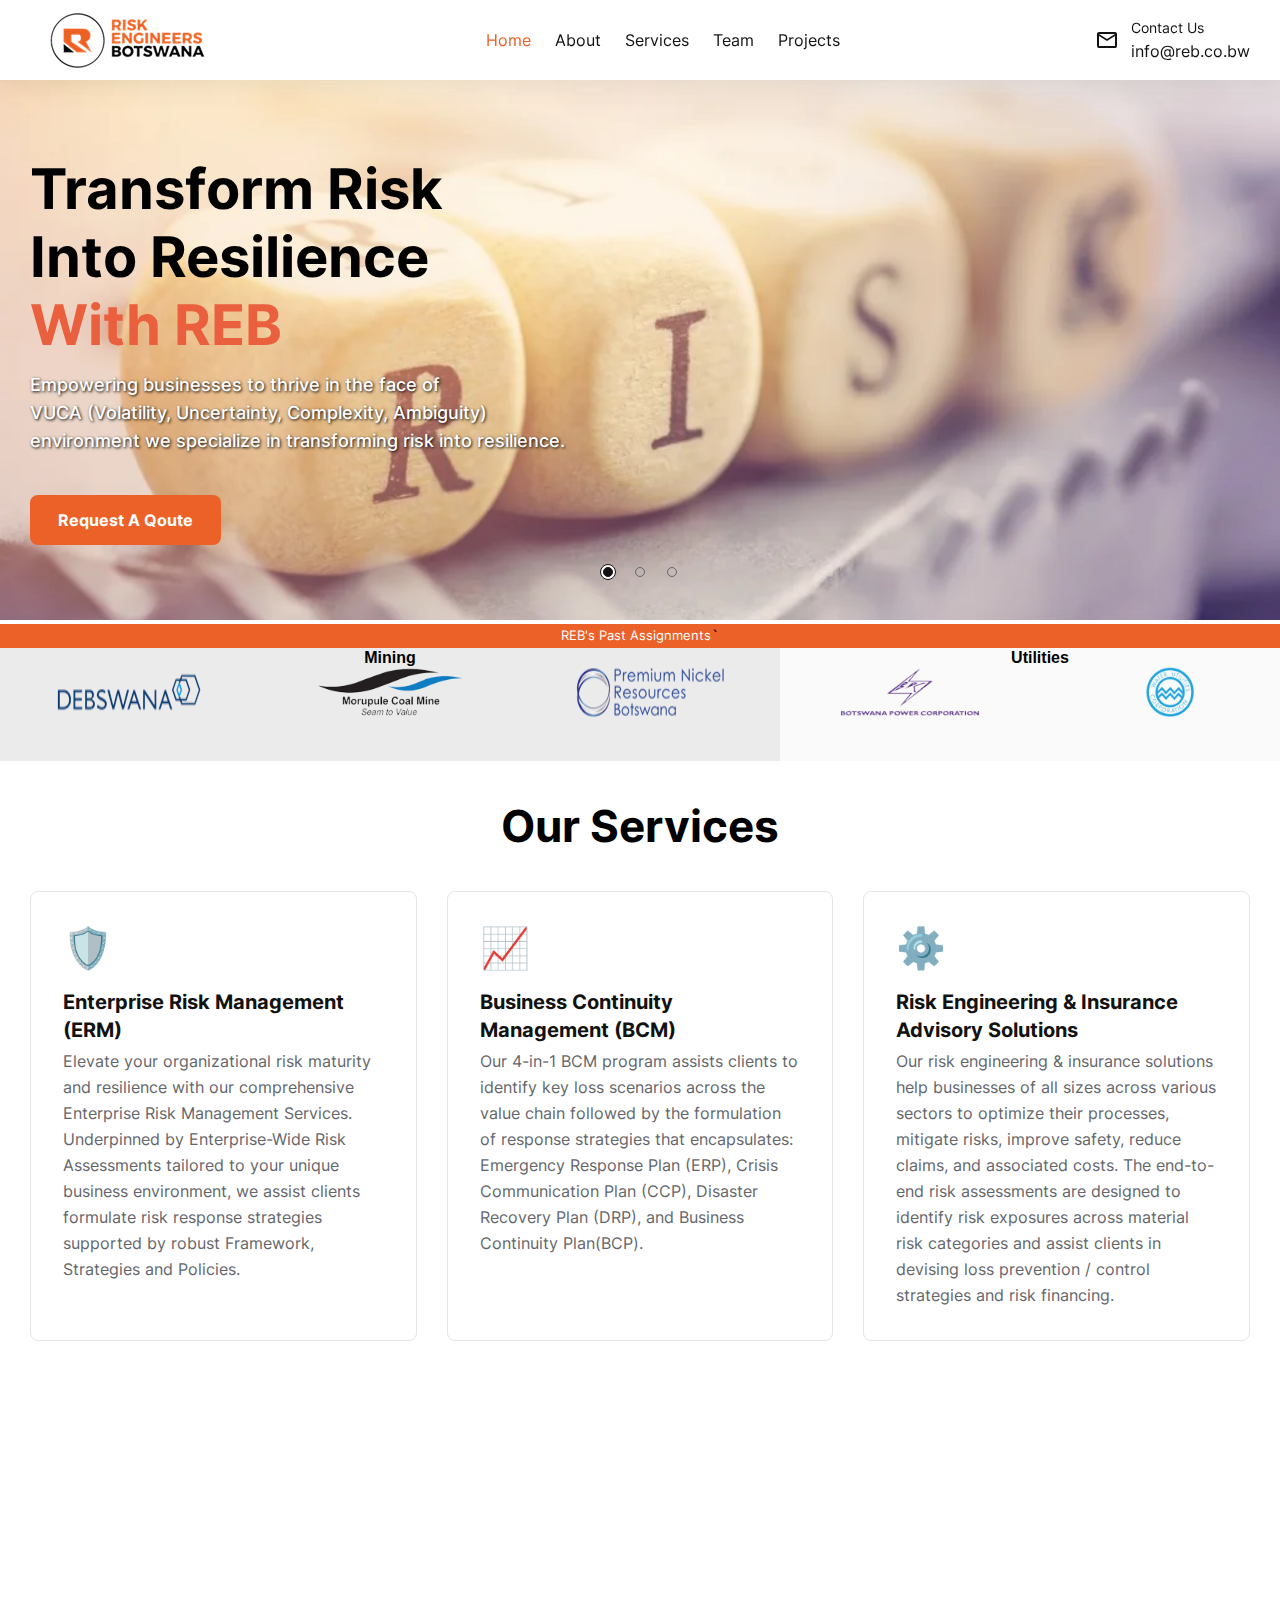
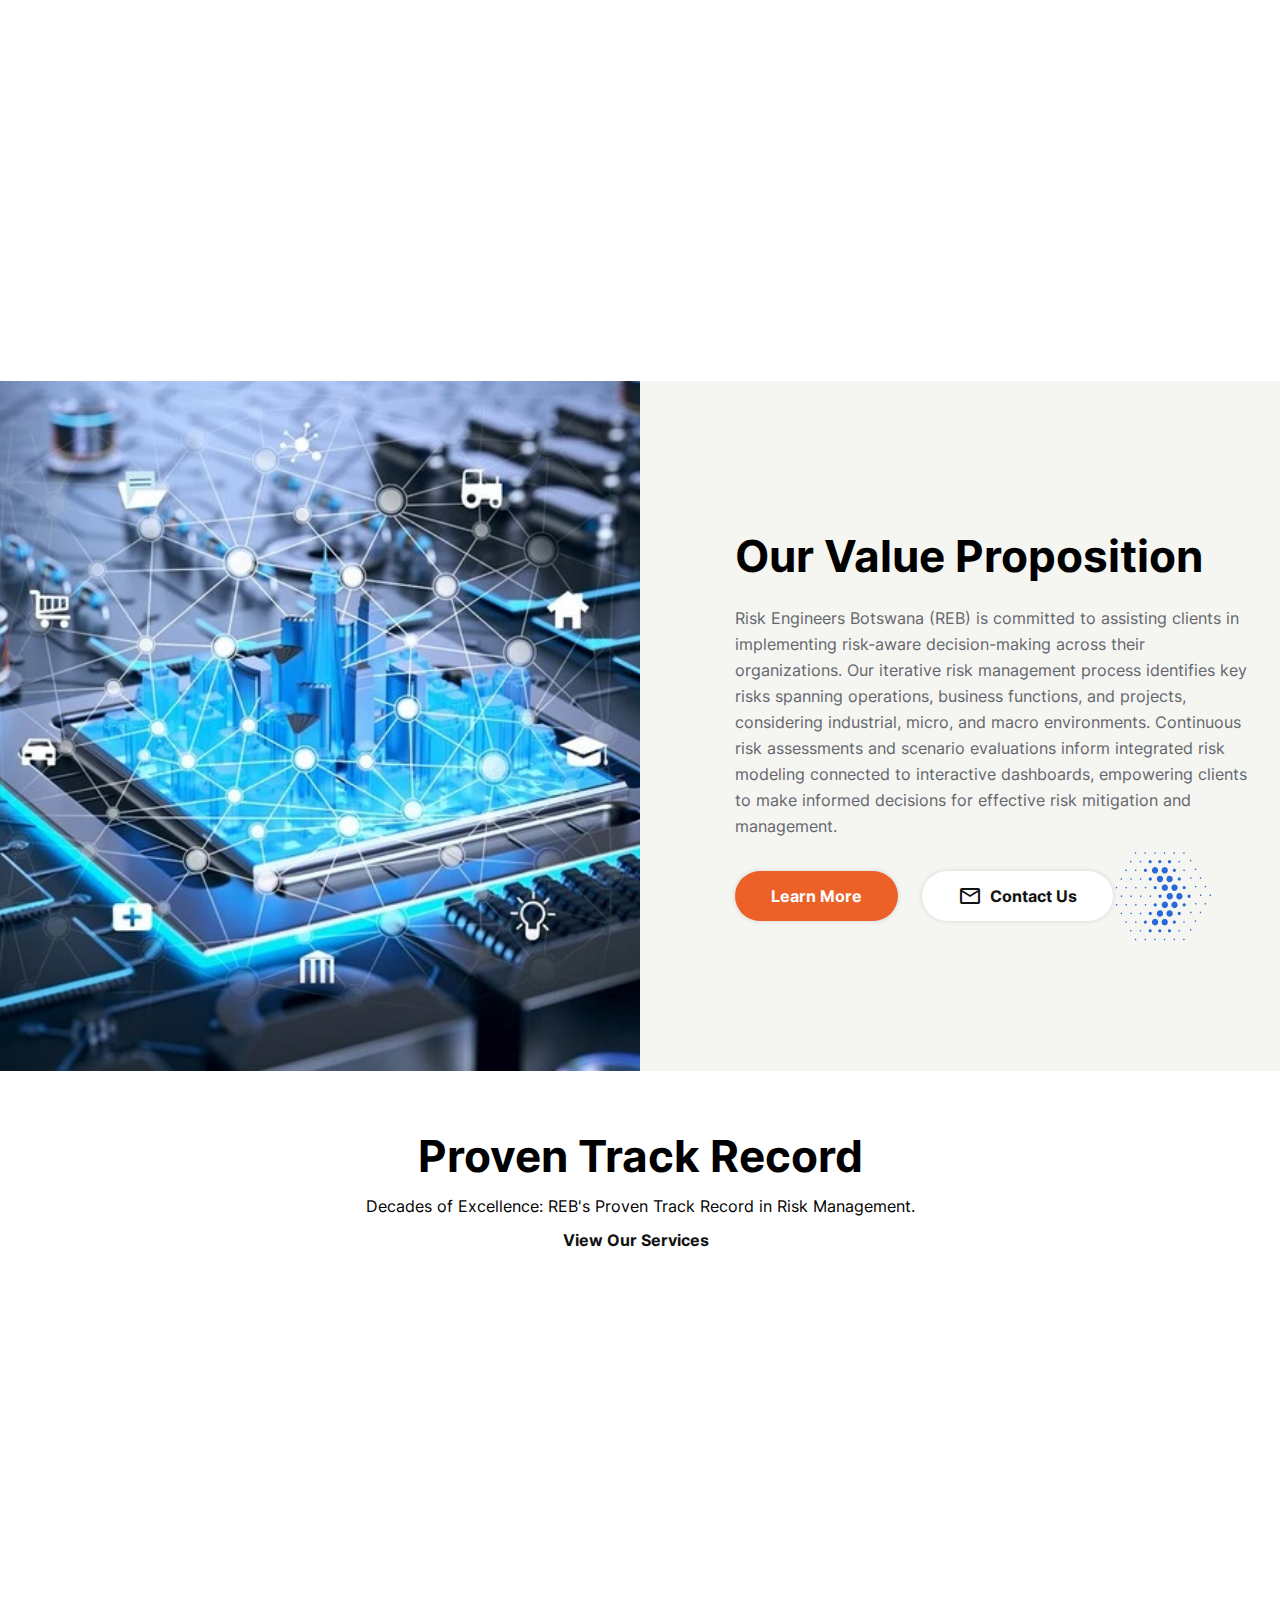
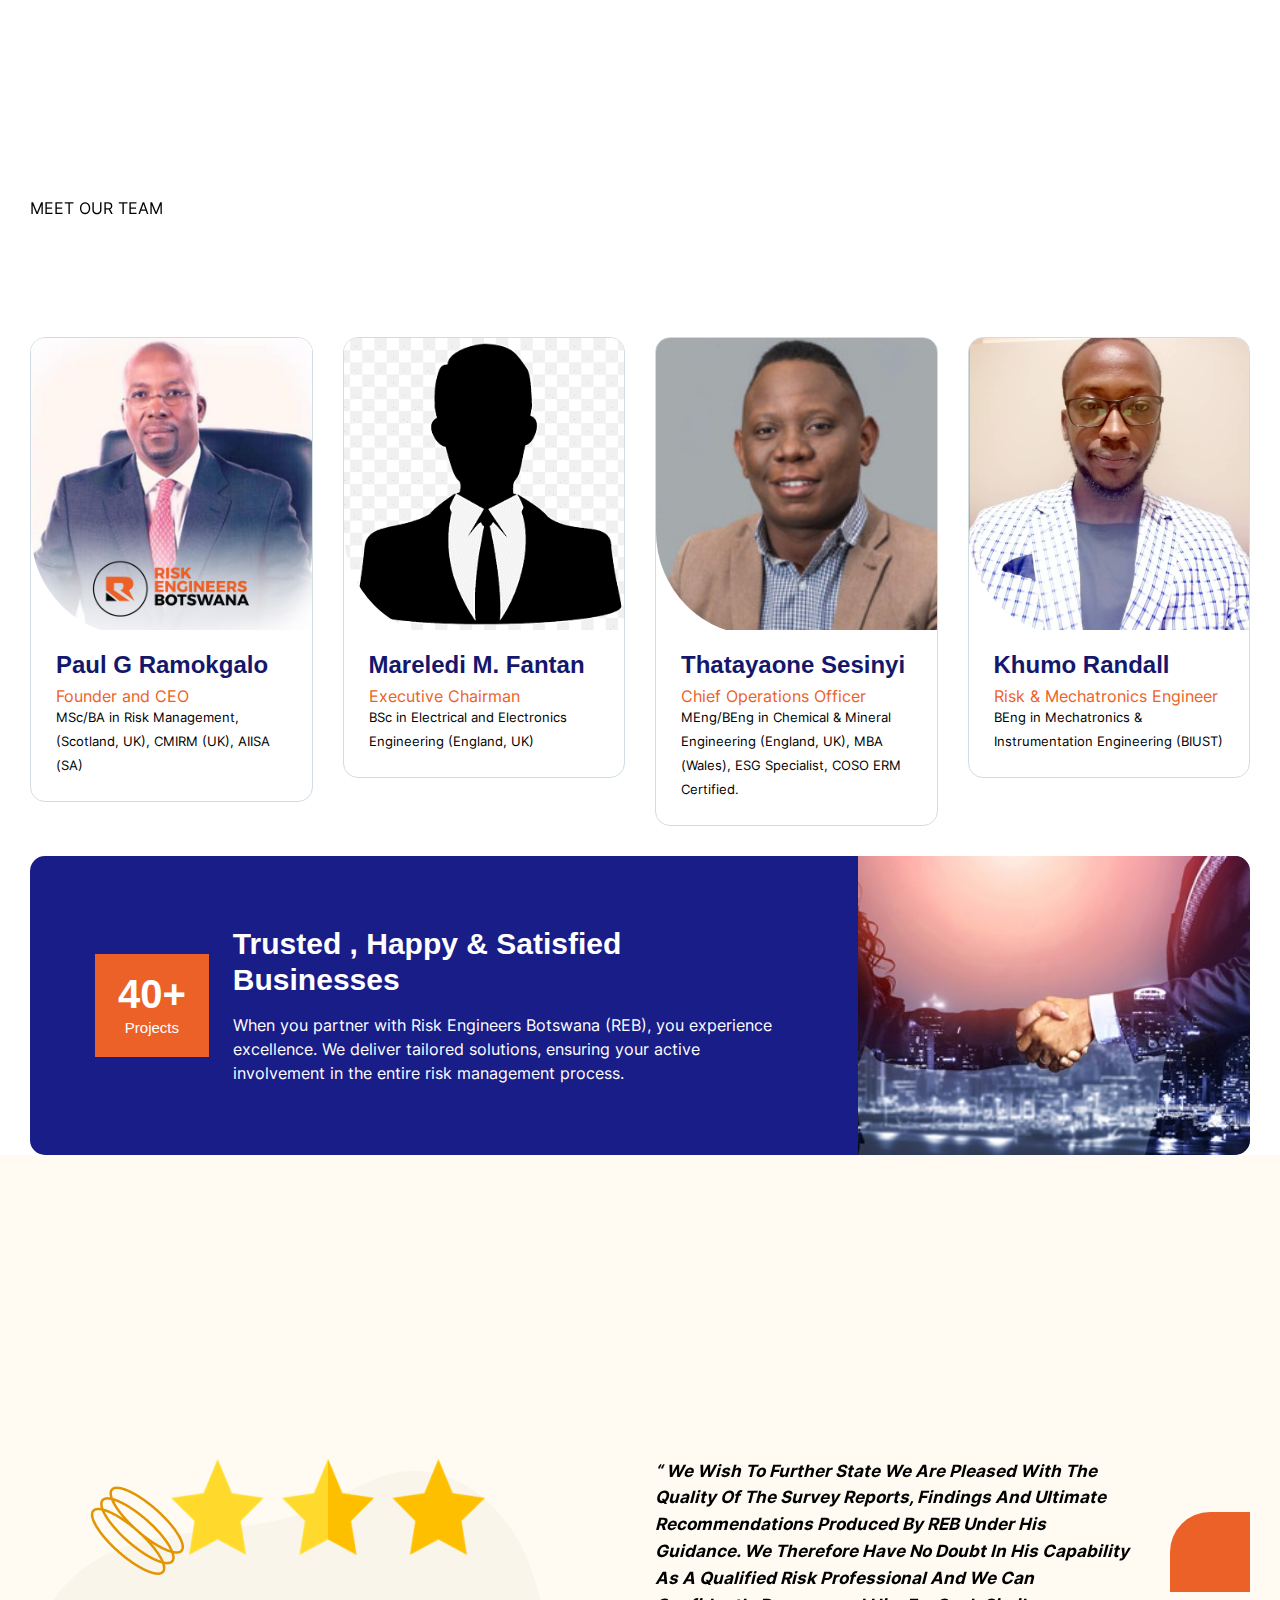
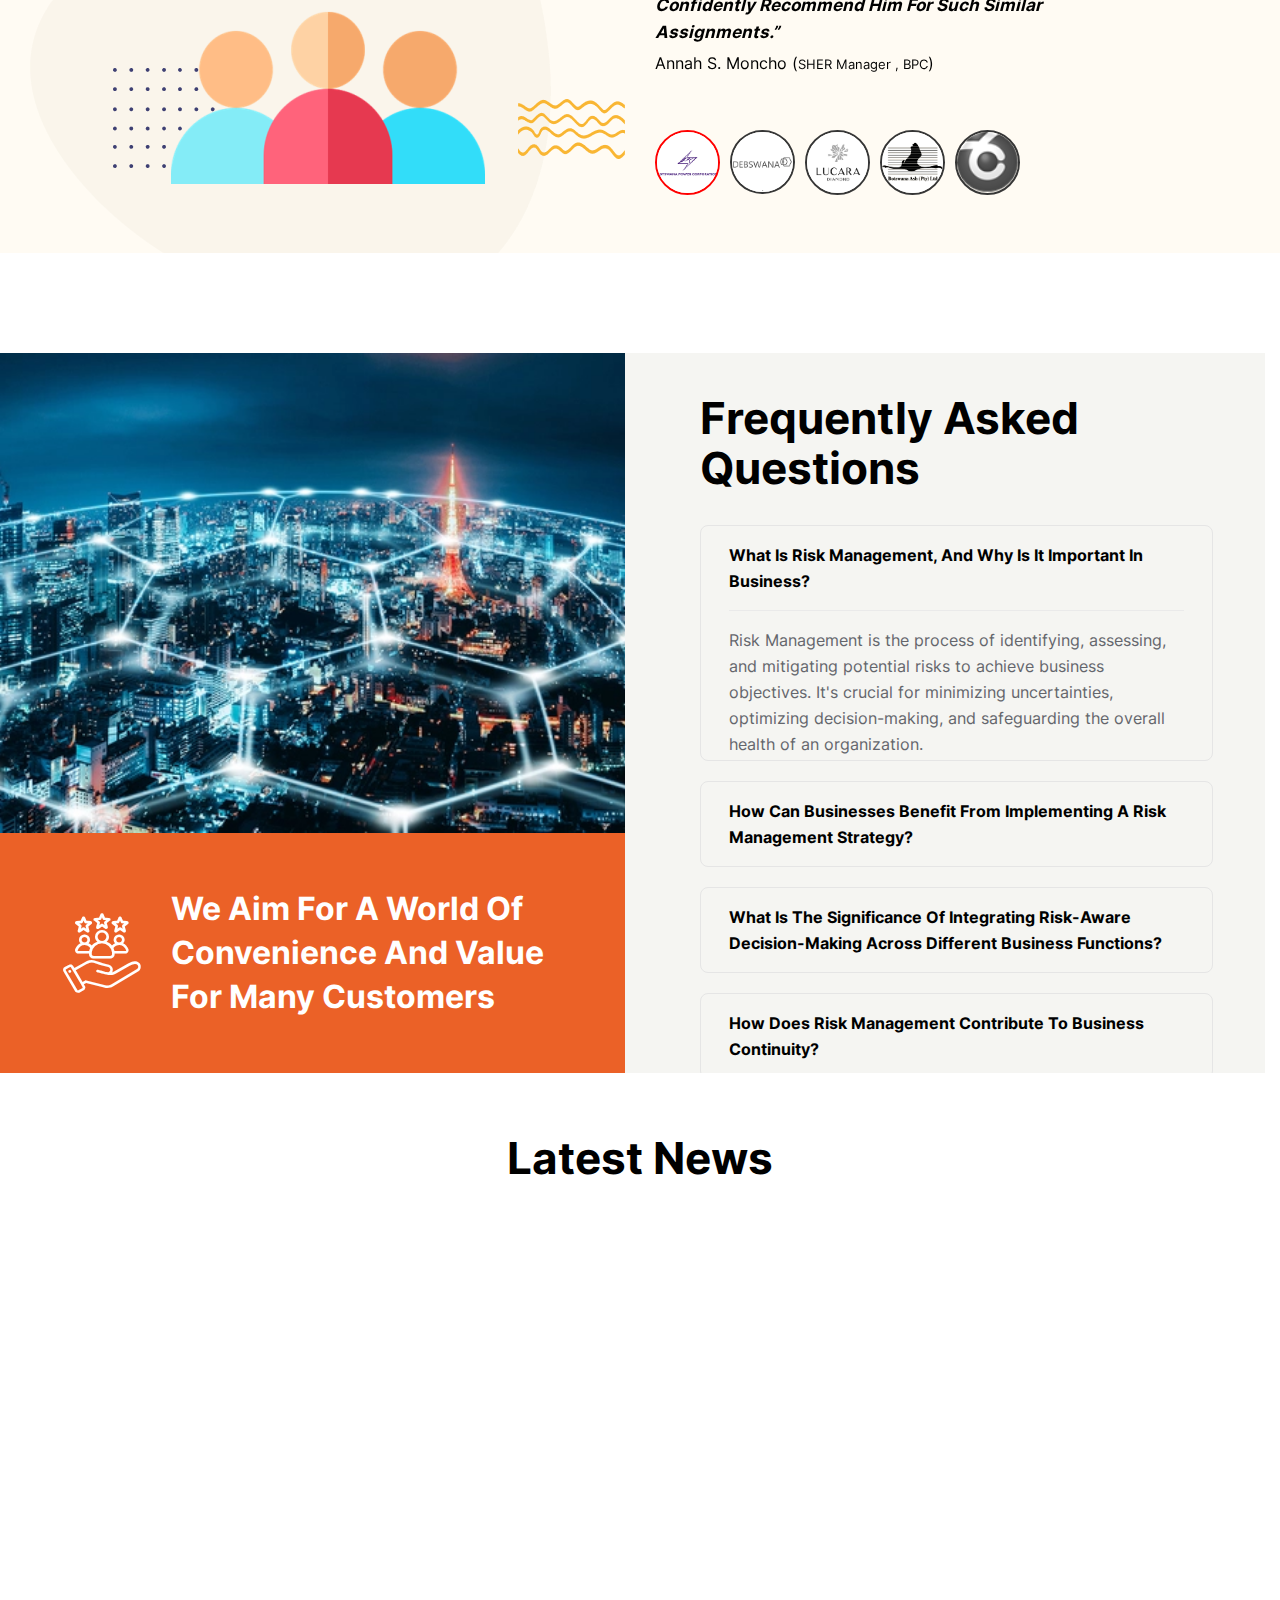
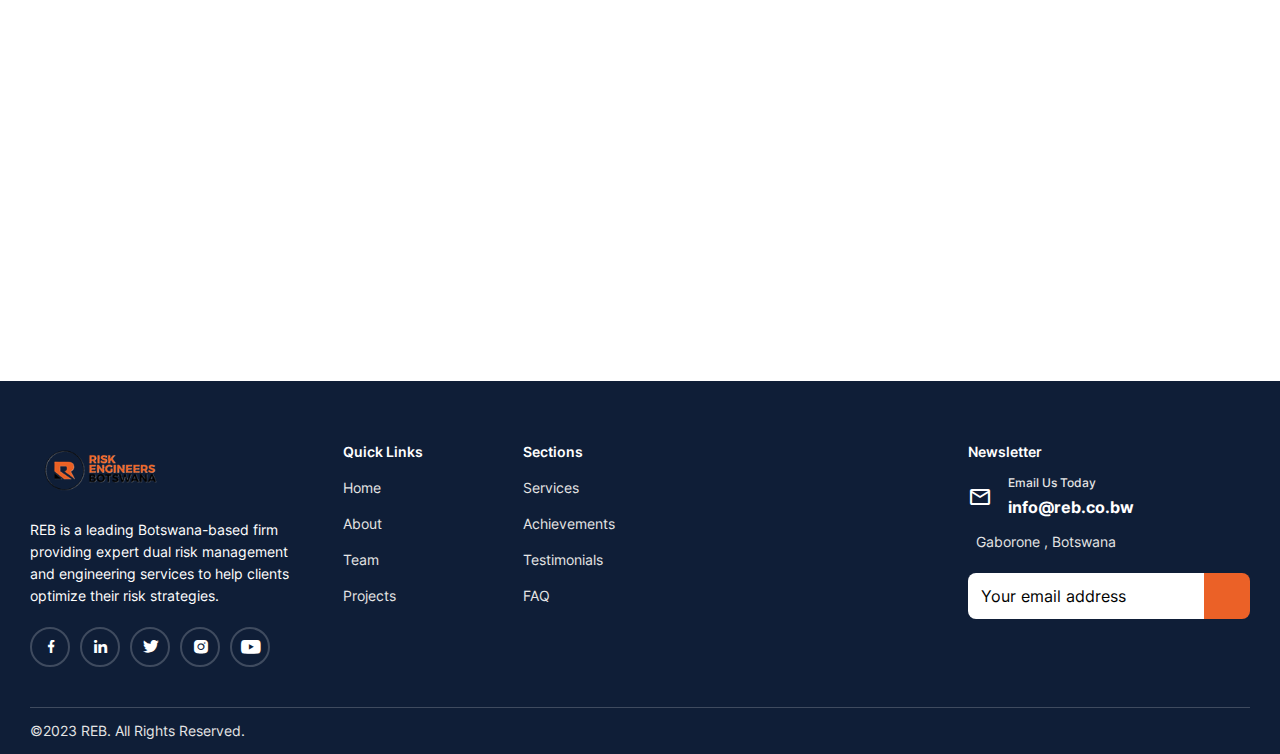
==== commit e8fecbdc: "meta tags" ====
--- a/index.html
+++ b/index.html
@@ -3,22 +3,27 @@
     <meta name="viewport" content="width=device-width, initial-scale=1.0">
     <meta http-equiv="X-UA-Compatible" content="ie=edge">
 
+    <title>Risk Engineers Botswana</title>
+    <link rel="apple-touch-icon" sizes="180x180" href="/images/favicon_io/apple-touch-icon.png">
+    <link rel="icon" type="image/png" sizes="32x32" href="/images/favicon_io/favicon-32x32.png">
+    <link rel="icon" type="image/png" sizes="16x16" href="/images/favicon_io/favicon-16x16.png">
+    <link rel="manifest" href="/images/favicon_io/site.webmanifest">
+    <link rel="shortcut icon" href="/images/favicon_io/favicon.ico" type="image/x-icon">
+    <meta name="description" content="Future-Proof Your Business: Experience the REB Advantage in Comprehensive Risk Management">    
+
     <meta property="og:title" content="Risk Engineers Botswana (REB)">
-  <meta property="og:description" content="Future-Proof Your Business: Experience the REB Advantage in Comprehensive Risk Management">
+    <meta property="og:description" content="Future-Proof Your Business: Experience the REB Advantage in Comprehensive Risk Management">
   <meta property="og:image" content="https://www.reb.co.bw/images/risk_slide_social_2.jpg">
   <meta property="og:url" content="https://www.reb.co.bw">
   <meta property="og:type" content="website">
-  <!-- Add more Open Graph meta tags as needed -->
-  
+ 
   <!-- Twitter Card meta tags -->
   <meta name="twitter:card" content="summary_large_image">
   <meta name="twitter:title" content="Risk Engineers Botswana">
   <meta name="twitter:description" content="Empowering Businesses with Proven Risk Solutions: Your Path to Unrivaled Security.">
   <meta name="twitter:image" content="https://www.reb.co.bw/images/risk_slide_social_2.jpg">
   <!-- Add more Twitter Card meta tags as needed -->
-  
-
-    <title>Risk Engineers Botswana</title>
+
     <link rel="preconnect" href="https://fonts.googleapis.com">
     <link rel="preconnect" href="https://fonts.gstatic.com" crossorigin="anonymous">
     <link rel="stylesheet" href="https://cdnjs.cloudflare.com/ajax/libs/font-awesome/6.0.0/css/all.min.css" integrity="sha384-Zfd0lY8nqALJhq5Le39tw7bXlDfDRr1HBPpdHNpYSHWyHYk2xfM0C5mTVfdH9YYE" crossorigin="anonymous">
@@ -26,7 +31,6 @@
 
     
     <link href="css/css2.css" rel="stylesheet">
-    <link rel="shortcut icon" type="image/png" href="images/reb.png">
     <!--build:css assets/css/styles.min.css-->
     <link rel="stylesheet" href="css/bootstrap.css">
     <link rel="stylesheet" href="css/slick.min.css">
@@ -34,6 +38,7 @@
     <link rel="stylesheet" href="css/style.css">
     <link rel="stylesheet" href="css/style_1.css">
     <link rel="stylesheet" href="css/animate-4.1.1.min.css">
+ 
 
      <!-- CSS here -->
      <link rel="stylesheet" href="css/css/magnific-popup.css">
